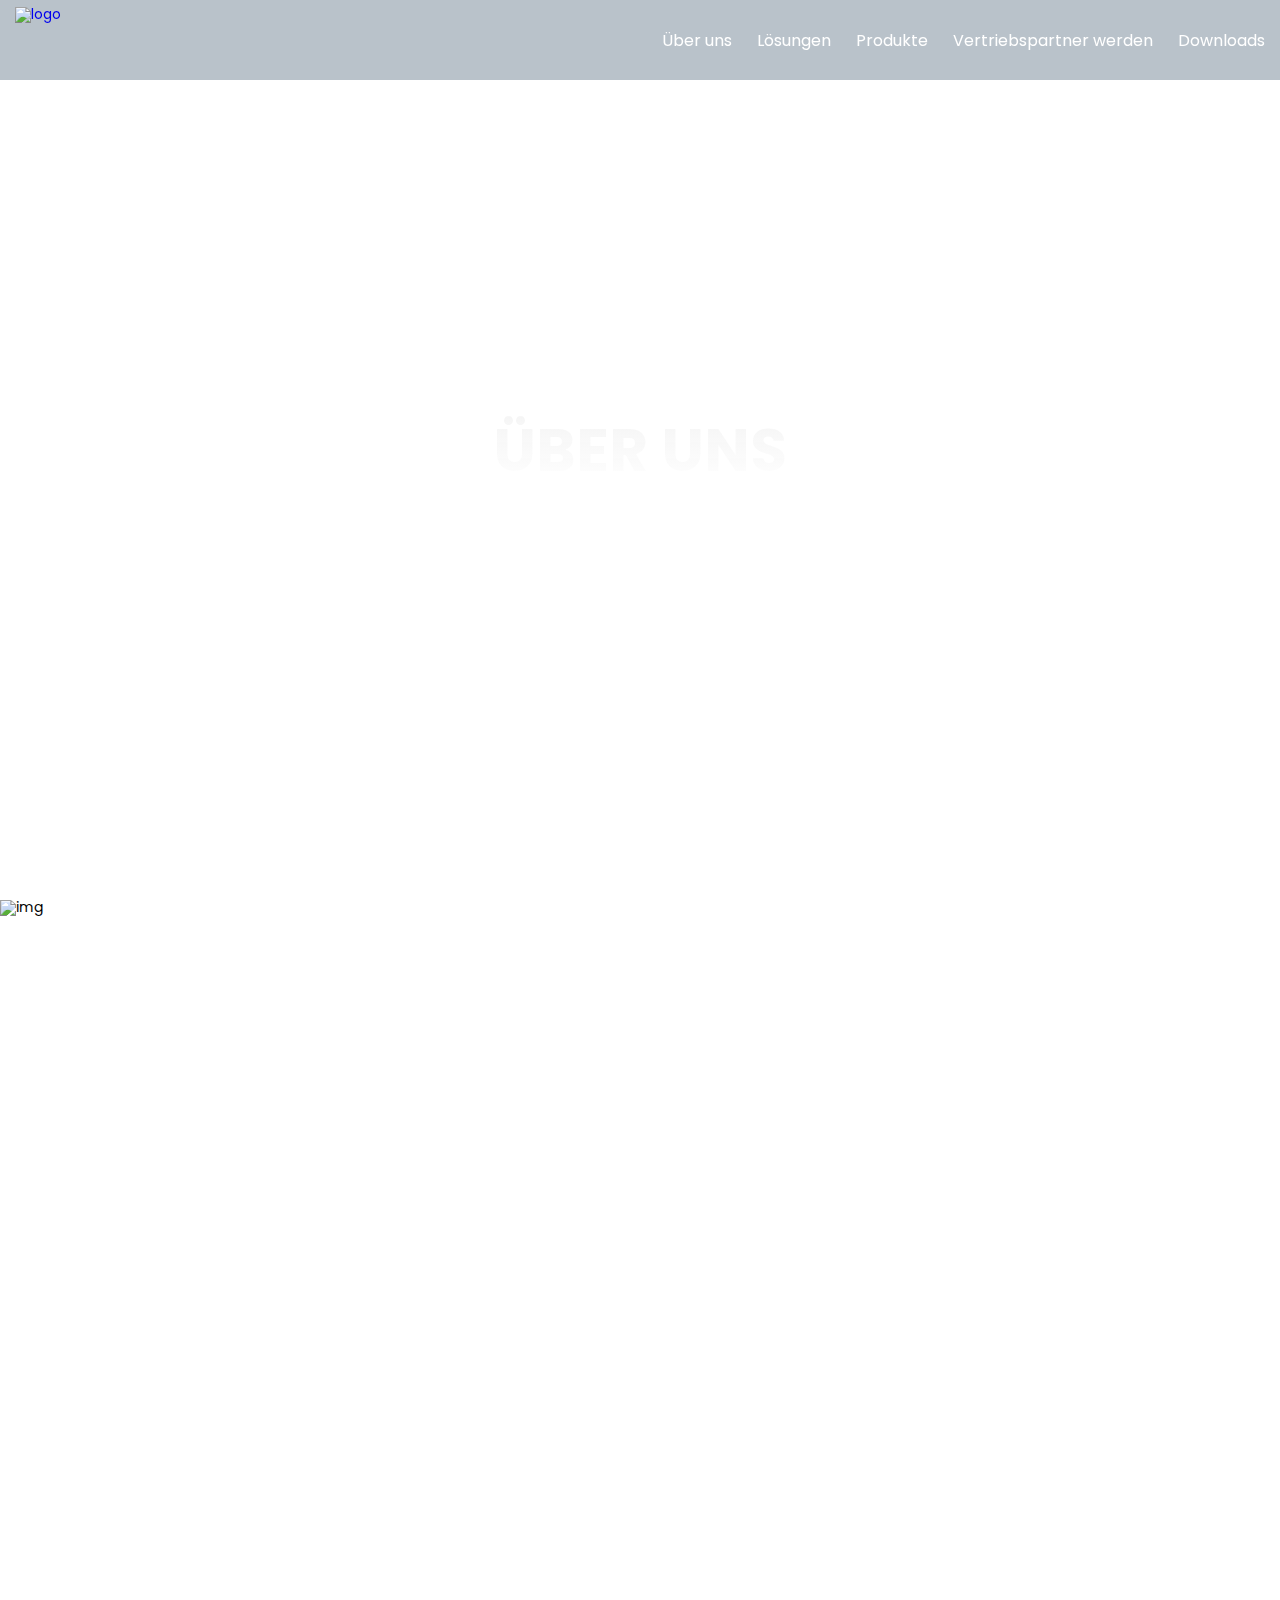
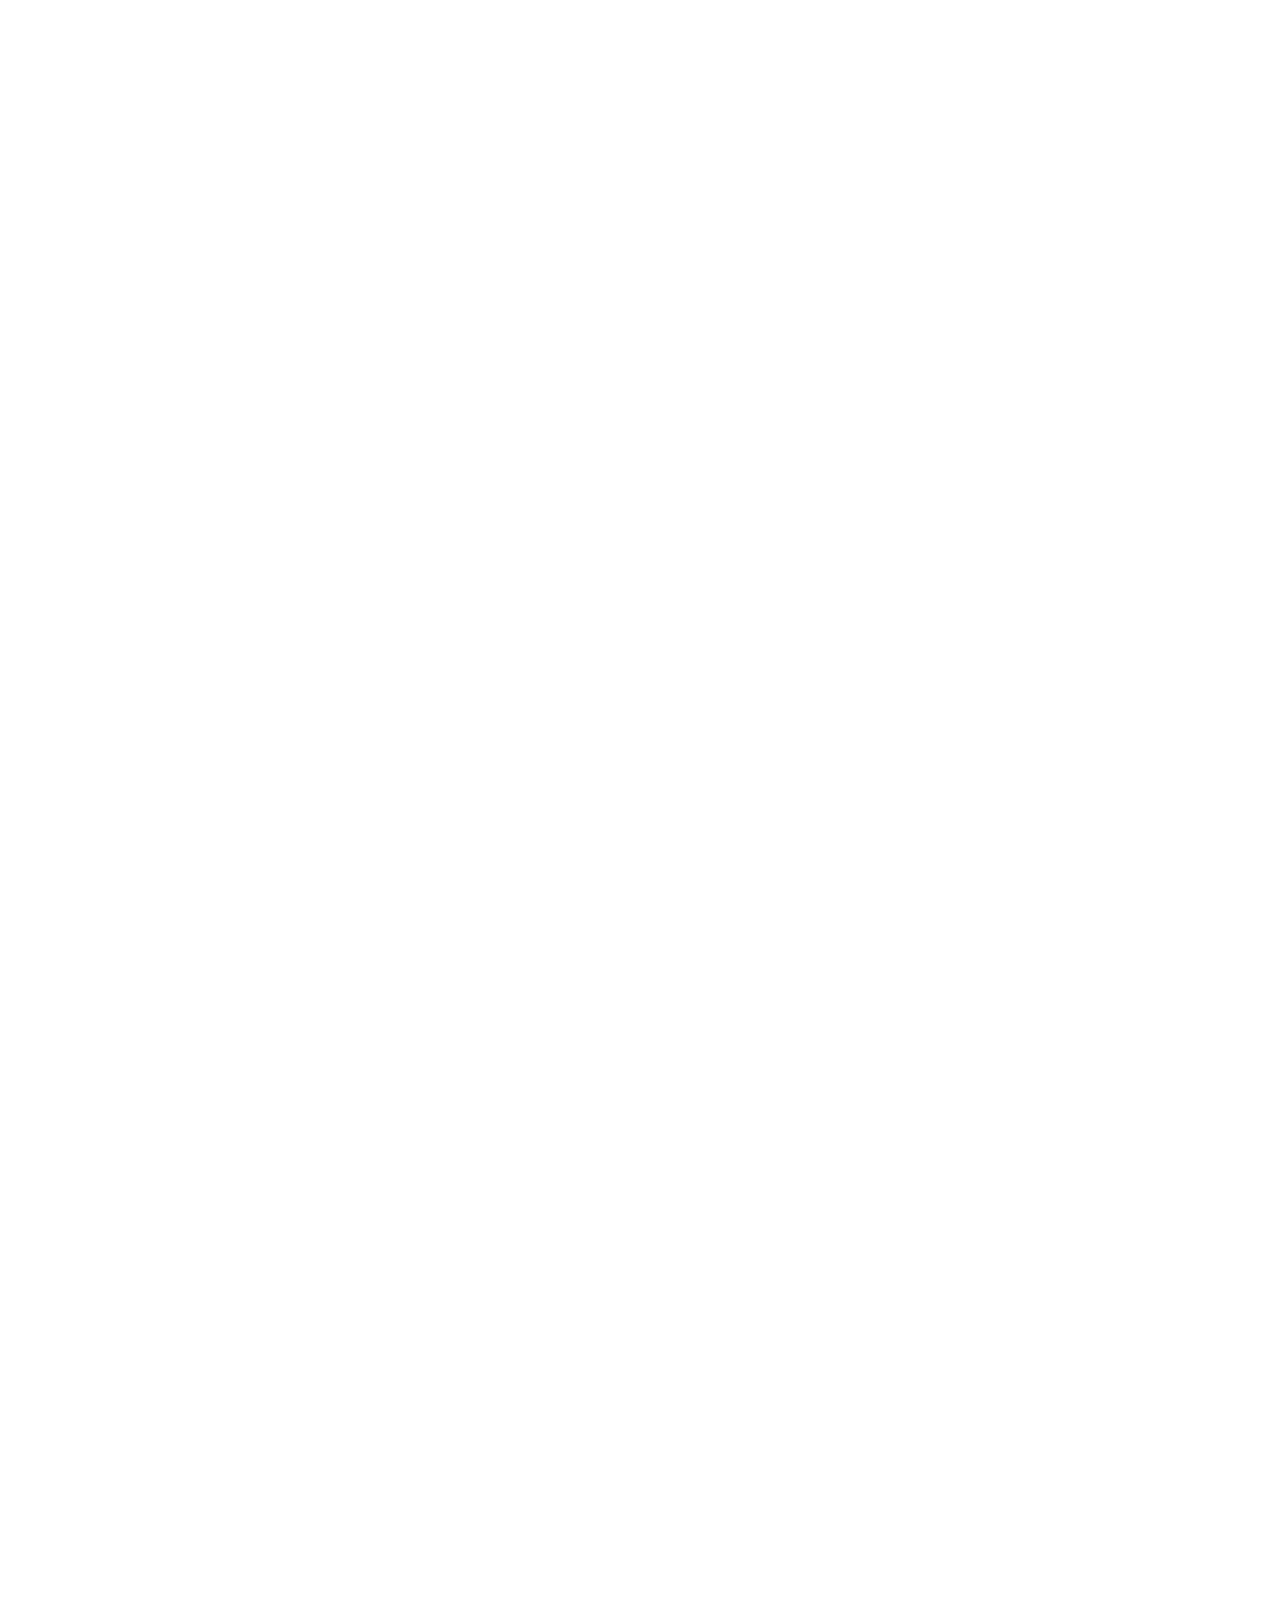
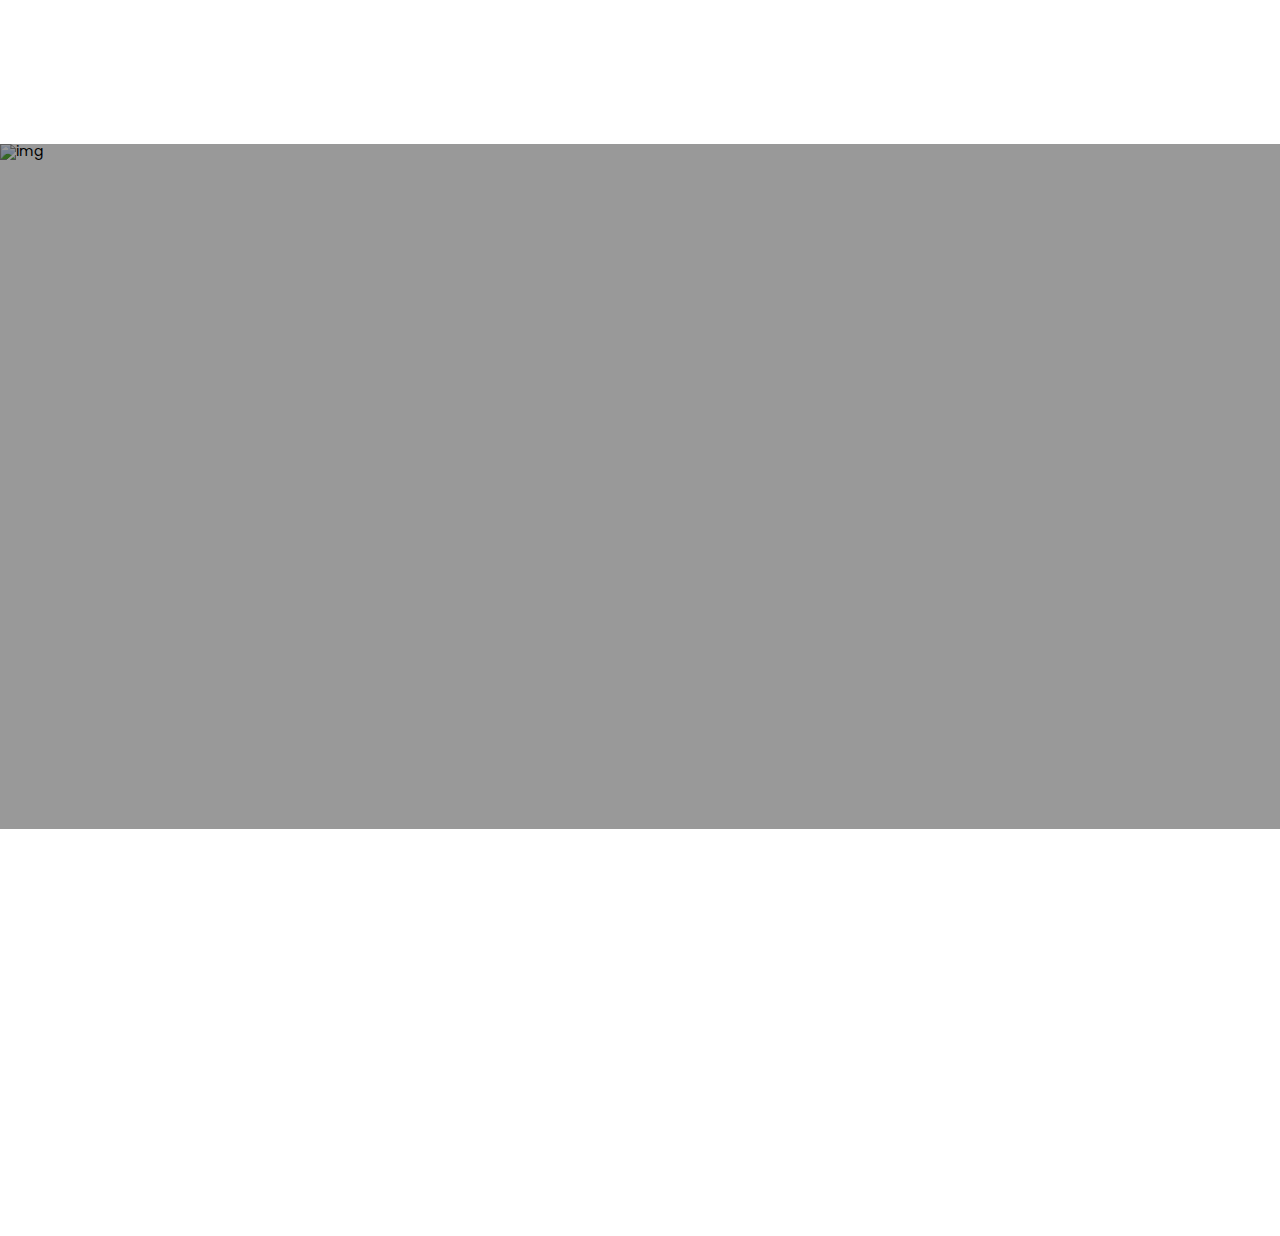
==== about.html @ 40708c18 "Add files via upload" ====
<!DOCTYPE html>
<html lang="en">

<head>
    <meta charset="UTF-8">
    <meta http-equiv="X-UA-Compatible" content="IE=edge">
    <meta name="viewport" content="width=device-width, initial-scale=1.0">
    <title>About</title>
    <link rel="preconnect" href="https://fonts.googleapis.com">
    <link rel="preconnect" href="https://fonts.gstatic.com" crossorigin>
    <link
        href="https://fonts.googleapis.com/css2?family=Poppins:ital,wght@0,100;0,200;0,300;0,400;0,500;0,600;0,700;0,800;0,900;1,100;1,200;1,300;1,400;1,500;1,600;1,700;1,800;1,900&display=swap"
        rel="stylesheet">
    <link rel="stylesheet" href="css/aos.css" />
    <link rel="stylesheet" href="css/fancybox.css" />
    <link rel="stylesheet" href="css/swiper.css" />
    <link rel="stylesheet" href="css/style.min.css" />
</head>

<body>
    <div class="big-wrapper">
        <header class="header">
            <div class="big-container">
                <div class="header__inner">
                    <a class="header__logo logo" href="#">
                        <img src="images/logo.svg" alt="logo">
                    </a>
                    <nav class="header__menu menu">
                        <ul class="menu__list menu-list">
                            <li class="menu-list__item">
                                <a class="menu-list__link" href="#">
                                    Über uns
                                </a>
                            </li>
                            <li class="menu-list__item">
                                <a class="menu-list__link" href="#">
                                    Lösungen
                                </a>
                                <div class="menu-list__navigation navigation navigation--solutions">
                                    <div class="navigation__close">
                                        <svg width="24" height="24" viewBox="0 0 24 24" fill="none"
                                            xmlns="http://www.w3.org/2000/svg">
                                            <path d="M5 19L12 12M12 12L19 5M12 12L5 5M12 12L19 19" stroke="white"
                                                stroke-width="1.5" stroke-linecap="round" stroke-linejoin="round" />
                                        </svg>
                                    </div>
                                    <div class="container">
                                        <div class="navigation__inner">
                                            <div class="navigation__heading navigation-heading">
                                                <div class="navigation-heading__suptext">
                                                    Kategorien
                                                </div>
                                                <div class="navigation-heading__inner">
                                                    <div
                                                        class="navigation-heading__direction navigation-heading__direction--active">
                                                        Lösungen
                                                    </div>
                                                    <div class="navigation-heading__direction">
                                                        Referenzprojekte
                                                    </div>
                                                </div>
                                            </div>
                                            <div class="navigation__wrapper">
                                                <div
                                                    class="navigation__directions navigation-directions navigation-directions--active">
                                                    <div class="navigation-directions__wrapper">
                                                        <div class="navigation-directions__suptext">
                                                            Lösungen
                                                        </div>
                                                        <div class="navigation-directions__inner">
                                                            <a class="navigation-directions__direction navigation-directions__direction--active"
                                                                href="#">
                                                                Gewerbliche und industrielle ESS
                                                            </a>
                                                            <a class="navigation-directions__direction" href="#">
                                                                Stromversorgungs ESS
                                                            </a>
                                                            <a class="navigation-directions__direction" href="#">
                                                                ESS für Wohngebäude
                                                            </a>
                                                        </div>
                                                    </div>
                                                    <div class="navigation-directions__links navigation-links">
                                                        <div
                                                            class="navigation-links__wrapper navigation-links__wrapper--active">
                                                            <a class="navigation-links__link navigation-link" href="#">
                                                                <div class="navigation-link__img">
                                                                    <img src="images/navigation-solutions-img-1.jpg"
                                                                        alt="img">
                                                                </div>
                                                            </a>
                                                        </div>
                                                        <div class="navigation-links__wrapper">
                                                            <a class="navigation-links__link navigation-link" href="#">
                                                                <div class="navigation-link__img">
                                                                    <img src="images/navigation-solutions-img-2.jpg"
                                                                        alt="img">
                                                                </div>
                                                            </a>
                                                        </div>
                                                        <div class="navigation-links__wrapper">
                                                            <a class="navigation-links__link navigation-link" href="#">
                                                                <div class="navigation-link__img">
                                                                    <img src="images/navigation-solutions-img-3.jpg"
                                                                        alt="img">
                                                                </div>
                                                            </a>
                                                        </div>
                                                    </div>
                                                </div>
                                                <div class="navigation__directions navigation-directions">
                                                    <div class="navigation-directions__wrapper">
                                                        <div class="navigation-directions__suptext">
                                                            Lösungen
                                                        </div>
                                                        <div class="navigation-directions__inner">
                                                            <a class="navigation-directions__direction navigation-directions__direction--active"
                                                                href="#">
                                                                Gewerbliche und industrielle ESS
                                                            </a>
                                                            <a class="navigation-directions__direction" href="#">
                                                                Stromversorgungs ESS
                                                            </a>
                                                            <a class="navigation-directions__direction" href="#">
                                                                ESS für Wohngebäude
                                                            </a>
                                                        </div>
                                                    </div>
                                                    <div class="navigation-directions__links navigation-links">
                                                        <div
                                                            class="navigation-links__wrapper navigation-links__wrapper--active">
                                                            <a class="navigation-links__link navigation-link" href="#">
                                                                <div class="navigation-link__img">
                                                                    <img src="images/navigation-solutions-img-4.jpg"
                                                                        alt="img">
                                                                </div>
                                                            </a>
                                                        </div>
                                                        <div class="navigation-links__wrapper">
                                                            <a class="navigation-links__link navigation-link" href="#">
                                                                <div class="navigation-link__img">
                                                                    <img src="images/navigation-solutions-img-5.jpg"
                                                                        alt="img">
                                                                </div>
                                                            </a>
                                                        </div>
                                                        <div class="navigation-links__wrapper">
                                                            <a class="navigation-links__link navigation-link" href="#">
                                                                <div class="navigation-link__img">
                                                                    <img src="images/navigation-solutions-img-6.jpg"
                                                                        alt="img">
                                                                </div>
                                                            </a>
                                                        </div>
                                                    </div>
                                                </div>
                                            </div>
                                        </div>
                                    </div>
                                </div>
                            </li>
                            <li class="menu-list__item">
                                <a class="menu-list__link" href="#">
                                    Produkte
                                </a>
                                <div class="menu-list__navigation navigation navigation--products">
                                    <div class="navigation__close">
                                        <svg width="24" height="24" viewBox="0 0 24 24" fill="none"
                                            xmlns="http://www.w3.org/2000/svg">
                                            <path d="M5 19L12 12M12 12L19 5M12 12L5 5M12 12L19 19" stroke="white"
                                                stroke-width="1.5" stroke-linecap="round" stroke-linejoin="round" />
                                        </svg>
                                    </div>
                                    <div class="container">
                                        <div class="navigation__inner">
                                            <div class="navigation__heading navigation-heading">
                                                <div class="navigation-heading__suptext">
                                                    Kategorien
                                                </div>
                                                <div class="navigation-heading__inner">
                                                    <div
                                                        class="navigation-heading__direction navigation-heading__direction--active">
                                                        C&I
                                                    </div>
                                                    <div class="navigation-heading__direction">
                                                        Wohngebiet
                                                    </div>
                                                </div>
                                            </div>
                                            <div class="navigation__wrapper">
                                                <div
                                                    class="navigation__directions navigation-directions navigation-directions--active">
                                                    <div class="navigation-directions__wrapper">
                                                        <div class="navigation-directions__suptext">
                                                            Serie
                                                        </div>
                                                        <div class="navigation-directions__inner">
                                                            <a class="navigation-directions__direction navigation-directions__direction--active"
                                                                href="#">
                                                                All-in-One
                                                            </a>
                                                            <a class="navigation-directions__direction" href="#">
                                                                Leistungsumwandlungssystem
                                                            </a>
                                                        </div>
                                                    </div>
                                                    <div class="navigation-directions__links navigation-links">
                                                        <div
                                                            class="navigation-links__wrapper navigation-links__wrapper--active">
                                                            <a class="navigation-links__link navigation-link" href="#">
                                                                <div class="navigation-link__img">
                                                                    <img src="images/navigation-products-img-1.png"
                                                                        alt="img">
                                                                </div>
                                                                <div class="navigation-link__text">
                                                                    TIANWU-AIO-L
                                                                </div>
                                                            </a>
                                                        </div>
                                                        <div class="navigation-links__wrapper">
                                                            <a class="navigation-links__link navigation-link" href="#">
                                                                <div class="navigation-link__img">
                                                                    <img src="images/navigation-products-img-2.png"
                                                                        alt="img">
                                                                </div>
                                                                <div class="navigation-link__text">
                                                                    TIANYUAN 60K
                                                                </div>
                                                            </a>
                                                        </div>
                                                    </div>
                                                </div>
                                                <div class="navigation__directions navigation-directions">
                                                    <div class="navigation-directions__wrapper">
                                                        <div class="navigation-directions__suptext">
                                                            Serie
                                                        </div>
                                                        <div class="navigation-directions__inner">
                                                            <a class="navigation-directions__direction navigation-directions__direction--active"
                                                                href="#">
                                                                Hybrid-All-in-One
                                                            </a>
                                                            <a class="navigation-directions__direction" href="#">
                                                                Hybrid-Wechselrichter
                                                            </a>
                                                            <a class="navigation-directions__direction" href="#">
                                                                Batterie
                                                            </a>
                                                            <a class="navigation-directions__direction" href="#">
                                                                AC-Ladegerät
                                                            </a>
                                                        </div>
                                                    </div>
                                                    <div class="navigation-directions__links navigation-links">
                                                        <div
                                                            class="navigation-links__wrapper navigation-links__wrapper--active">
                                                            <a class="navigation-links__link navigation-link" href="#">
                                                                <div class="navigation-link__img">
                                                                    <img src="images/navigation-products-img-3.png"
                                                                        alt="img">
                                                                </div>
                                                                <div class="navigation-link__text">
                                                                    AGAVE-TH
                                                                </div>
                                                            </a>
                                                            <a class="navigation-links__link navigation-link" href="#">
                                                                <div class="navigation-link__img">
                                                                    <img src="images/navigation-products-img-4.png"
                                                                        alt="img">
                                                                </div>
                                                                <div class="navigation-link__text">
                                                                    AGAVE-SH
                                                                </div>
                                                            </a>
                                                        </div>
                                                        <div class="navigation-links__wrapper">
                                                            <a class="navigation-links__link navigation-link" href="#">
                                                                <div class="navigation-link__img">
                                                                    <img src="images/navigation-products-img-5.png"
                                                                        alt="img">
                                                                </div>
                                                                <div class="navigation-link__text">
                                                                    COPIA-TH
                                                                </div>
                                                            </a>
                                                        </div>
                                                        <div class="navigation-links__wrapper">
                                                            <a class="navigation-links__link navigation-link" href="#">
                                                                <div class="navigation-link__img">
                                                                    <img src="images/navigation-products-img-6.png"
                                                                        alt="img">
                                                                </div>
                                                                <div class="navigation-link__text">
                                                                    MYRTILLO
                                                                </div>
                                                            </a>
                                                        </div>
                                                        <div class="navigation-links__wrapper">
                                                            <a class="navigation-links__link navigation-link" href="#">
                                                                <div class="navigation-link__img">
                                                                    <img src="images/navigation-products-img-7.png"
                                                                        alt="img">
                                                                </div>
                                                                <div class="navigation-link__text">
                                                                    ALOE
                                                                </div>
                                                            </a>
                                                        </div>
                                                    </div>
                                                </div>
                                            </div>
                                        </div>
                                    </div>
                                </div>
                            </li>
                            <li class="menu-list__item">
                                <a class="menu-list__link" href="#">
                                    Vertriebspartner werden
                                </a>
                            </li>
                            <li class="menu-list__item">
                                <a class="menu-list__link" href="#">
                                    Downloads
                                </a>
                            </li>
                        </ul>
                    </nav>
                </div>
            </div>
        </header>

        <div class="wrapper">
            <main class="main">
                <section class="main__banner banner banner--about">
                    <video class="banner__video banner-video" src="videos/banner-video-about.mp4" autoplay loop
                        muted></video>
                    <h1 class="banner__title">
                        <span data-aos="zoom-in">
                            ÜBER UNS
                        </span>
                    </h1>
                </section>
                <section class="main__history history">
                    <img class="history__img" src="images/history-img.jpg" alt="img">
                    <div class="history__inner">
                        <h2 class="history__title" data-aos="fade-up">
                            ÜBER UNS
                        </h2>
                        <div class="history__line line">
                            <div class="line__lining" data-aos="fade-up"></div>
                            <div class="big-container">
                                <div class="line__inner">
                                    <div class="line__item line-item line-item--active" data-aos="zoom-in">
                                        <div class="line-item__circle">
                                            <span>

                                            </span>
                                        </div>
                                        <h5 class="line-item__title">
                                            ÜBER UNS
                                        </h5>
                                    </div>
                                    <div class="line__item line-item" data-aos="zoom-in">
                                        <div class="line-item__circle">
                                            <span>

                                            </span>
                                        </div>
                                        <h5 class="line-item__title">
                                            VISION
                                        </h5>
                                    </div>
                                    <div class="line__item line-item" data-aos="zoom-in">
                                        <div class="line-item__circle">
                                            <span>

                                            </span>
                                        </div>
                                        <h5 class="line-item__title">
                                            MISSION
                                        </h5>
                                    </div>
                                    <div class="line__item line-item" data-aos="zoom-in">
                                        <div class="line-item__circle">
                                            <span>

                                            </span>
                                        </div>
                                        <h5 class="line-item__title">
                                            WERT
                                        </h5>
                                    </div>
                                </div>
                            </div>
                        </div>
                        <div class="history__content history-content" data-aos="fade-right">
                            <div class="big-container">
                                <div class="history-content__inner">
                                    <div class="history-content__wrapper history-content__wrapper--active">
                                        <h5 class="history-content__title">
                                            WEIHENG / eCactus
                                        </h5>
                                        <blockquote class="history-content__blockquote history-blockquote">
                                            <svg width="46" height="36" viewBox="0 0 46 36" fill="none"
                                                xmlns="http://www.w3.org/2000/svg">
                                                <path
                                                    d="M41.748 0L45.4834 3.2959C43.0908 5.39551 41.1377 7.42188 39.624 9.375C38.1592 11.2793 37.2314 12.7197 36.8408 13.6963C36.4502 14.6729 36.084 15.8447 35.7422 17.2119L36.0352 17.6514C39.3066 17.6514 41.6992 18.3594 43.2129 19.7754C44.7266 21.1914 45.4834 23.3887 45.4834 26.3672C45.4834 28.6621 44.6533 30.7373 42.9932 32.5928C41.3818 34.4482 39.3555 35.376 36.9141 35.376C34.1309 35.376 31.8115 34.5947 29.9561 33.0322C28.1006 31.4697 27.1729 28.9551 27.1729 25.4883C27.1729 20.8984 28.5889 16.1621 31.4209 11.2793C34.3018 6.34766 37.7441 2.58789 41.748 0ZM14.5752 0L18.3105 3.2959C15.918 5.39551 13.9893 7.39746 12.5244 9.30176C11.0596 11.2061 10.1074 12.6709 9.66797 13.6963C9.27734 14.7217 8.91113 15.8936 8.56934 17.2119L8.8623 17.6514C12.1338 17.6514 14.5264 18.3594 16.04 19.7754C17.5537 21.1914 18.3105 23.3887 18.3105 26.3672C18.3105 28.6621 17.4805 30.7373 15.8203 32.5928C14.209 34.4482 12.1826 35.376 9.74121 35.376C6.95801 35.376 4.63867 34.5947 2.7832 33.0322C0.927734 31.4697 0 28.9551 0 25.4883C0 20.8984 1.41602 16.1621 4.24805 11.2793C7.12891 6.34766 10.5713 2.58789 14.5752 0Z"
                                                    fill="white" />
                                            </svg>
                                            <p class="history-blockquote__text">
                                                EH Distribution ist einer der weltweit führenden und am schnellsten
                                                wachsenden Anbieter von Batteriespeicherlösungen. Wir entwickeln,
                                                produzieren, implementieren und warten Energiespeichersysteme für
                                                Versorgungsunternehmen und Stromerzeuger mit sauberer Energie,
                                                einschließlich Solar- und Wasserstoffanlagen, für industrielle und
                                                gewerbliche
                                                Nutzer, für Privathaushalte und dezentrale Stromspeicher.
                                            </p>
                                        </blockquote>
                                    </div>
                                    <div class="history-content__wrapper">
                                        <img class="history-content__img" src="images/history-img.jpg" alt="img">
                                        <blockquote class="history-content__blockquote history-blockquote">
                                            <svg width="46" height="36" viewBox="0 0 46 36" fill="none"
                                                xmlns="http://www.w3.org/2000/svg">
                                                <path
                                                    d="M41.748 0L45.4834 3.2959C43.0908 5.39551 41.1377 7.42188 39.624 9.375C38.1592 11.2793 37.2314 12.7197 36.8408 13.6963C36.4502 14.6729 36.084 15.8447 35.7422 17.2119L36.0352 17.6514C39.3066 17.6514 41.6992 18.3594 43.2129 19.7754C44.7266 21.1914 45.4834 23.3887 45.4834 26.3672C45.4834 28.6621 44.6533 30.7373 42.9932 32.5928C41.3818 34.4482 39.3555 35.376 36.9141 35.376C34.1309 35.376 31.8115 34.5947 29.9561 33.0322C28.1006 31.4697 27.1729 28.9551 27.1729 25.4883C27.1729 20.8984 28.5889 16.1621 31.4209 11.2793C34.3018 6.34766 37.7441 2.58789 41.748 0ZM14.5752 0L18.3105 3.2959C15.918 5.39551 13.9893 7.39746 12.5244 9.30176C11.0596 11.2061 10.1074 12.6709 9.66797 13.6963C9.27734 14.7217 8.91113 15.8936 8.56934 17.2119L8.8623 17.6514C12.1338 17.6514 14.5264 18.3594 16.04 19.7754C17.5537 21.1914 18.3105 23.3887 18.3105 26.3672C18.3105 28.6621 17.4805 30.7373 15.8203 32.5928C14.209 34.4482 12.1826 35.376 9.74121 35.376C6.95801 35.376 4.63867 34.5947 2.7832 33.0322C0.927734 31.4697 0 28.9551 0 25.4883C0 20.8984 1.41602 16.1621 4.24805 11.2793C7.12891 6.34766 10.5713 2.58789 14.5752 0Z"
                                                    fill="white" />
                                            </svg>
                                            <p class="history-blockquote__text">
                                                Ein weltweit führender digitaler Energieversorger zu sein.
                                            </p>
                                        </blockquote>
                                    </div>
                                    <div class="history-content__wrapper">
                                        <img class="history-content__img" src="images/history-img.jpg" alt="img">
                                        <blockquote class="history-content__blockquote history-blockquote">
                                            <svg width="46" height="36" viewBox="0 0 46 36" fill="none"
                                                xmlns="http://www.w3.org/2000/svg">
                                                <path
                                                    d="M41.748 0L45.4834 3.2959C43.0908 5.39551 41.1377 7.42188 39.624 9.375C38.1592 11.2793 37.2314 12.7197 36.8408 13.6963C36.4502 14.6729 36.084 15.8447 35.7422 17.2119L36.0352 17.6514C39.3066 17.6514 41.6992 18.3594 43.2129 19.7754C44.7266 21.1914 45.4834 23.3887 45.4834 26.3672C45.4834 28.6621 44.6533 30.7373 42.9932 32.5928C41.3818 34.4482 39.3555 35.376 36.9141 35.376C34.1309 35.376 31.8115 34.5947 29.9561 33.0322C28.1006 31.4697 27.1729 28.9551 27.1729 25.4883C27.1729 20.8984 28.5889 16.1621 31.4209 11.2793C34.3018 6.34766 37.7441 2.58789 41.748 0ZM14.5752 0L18.3105 3.2959C15.918 5.39551 13.9893 7.39746 12.5244 9.30176C11.0596 11.2061 10.1074 12.6709 9.66797 13.6963C9.27734 14.7217 8.91113 15.8936 8.56934 17.2119L8.8623 17.6514C12.1338 17.6514 14.5264 18.3594 16.04 19.7754C17.5537 21.1914 18.3105 23.3887 18.3105 26.3672C18.3105 28.6621 17.4805 30.7373 15.8203 32.5928C14.209 34.4482 12.1826 35.376 9.74121 35.376C6.95801 35.376 4.63867 34.5947 2.7832 33.0322C0.927734 31.4697 0 28.9551 0 25.4883C0 20.8984 1.41602 16.1621 4.24805 11.2793C7.12891 6.34766 10.5713 2.58789 14.5752 0Z"
                                                    fill="white" />
                                            </svg>
                                            <p class="history-blockquote__text">
                                                Einem grünen Leben der Menschheit zu dienen.
                                            </p>
                                        </blockquote>
                                    </div>
                                    <div class="history-content__wrapper">
                                        <img class="history-content__img" src="images/history-img.jpg" alt="img">
                                        <blockquote class="history-content__blockquote history-blockquote">
                                            <svg width="46" height="36" viewBox="0 0 46 36" fill="none"
                                                xmlns="http://www.w3.org/2000/svg">
                                                <path
                                                    d="M41.748 0L45.4834 3.2959C43.0908 5.39551 41.1377 7.42188 39.624 9.375C38.1592 11.2793 37.2314 12.7197 36.8408 13.6963C36.4502 14.6729 36.084 15.8447 35.7422 17.2119L36.0352 17.6514C39.3066 17.6514 41.6992 18.3594 43.2129 19.7754C44.7266 21.1914 45.4834 23.3887 45.4834 26.3672C45.4834 28.6621 44.6533 30.7373 42.9932 32.5928C41.3818 34.4482 39.3555 35.376 36.9141 35.376C34.1309 35.376 31.8115 34.5947 29.9561 33.0322C28.1006 31.4697 27.1729 28.9551 27.1729 25.4883C27.1729 20.8984 28.5889 16.1621 31.4209 11.2793C34.3018 6.34766 37.7441 2.58789 41.748 0ZM14.5752 0L18.3105 3.2959C15.918 5.39551 13.9893 7.39746 12.5244 9.30176C11.0596 11.2061 10.1074 12.6709 9.66797 13.6963C9.27734 14.7217 8.91113 15.8936 8.56934 17.2119L8.8623 17.6514C12.1338 17.6514 14.5264 18.3594 16.04 19.7754C17.5537 21.1914 18.3105 23.3887 18.3105 26.3672C18.3105 28.6621 17.4805 30.7373 15.8203 32.5928C14.209 34.4482 12.1826 35.376 9.74121 35.376C6.95801 35.376 4.63867 34.5947 2.7832 33.0322C0.927734 31.4697 0 28.9551 0 25.4883C0 20.8984 1.41602 16.1621 4.24805 11.2793C7.12891 6.34766 10.5713 2.58789 14.5752 0Z"
                                                    fill="white" />
                                            </svg>
                                            <p class="history-blockquote__text">
                                                Ultimative Innovation, ultimative Zusammenarbeit, ultimativer Service.
                                            </p>
                                        </blockquote>
                                    </div>
                                </div>
                            </div>
                        </div>
                    </div>
                </section>
                <section class="main__partners partners partners--accionery">
                    <div class="container">
                        <h2 class="partners__title" data-aos="fade-up">
                            AKTIONÄRE
                        </h2>
                        <div class="partners__inner">
                            <div class="partners__item partners-item" data-aos="zoom-in">
                                <div class="partners-item__img partners-img">
                                    <img src="images/partners-img-1.png" alt="img">
                                </div>
                            </div>
                            <div class="partners__item partners-item" data-aos="zoom-in">
                                <div class="partners-item__img partners-img">
                                    <img src="images/partners-img-2.png" alt="img">
                                </div>
                            </div>
                            <div class="partners__item partners-item" data-aos="zoom-in">
                                <div class="partners-item__img partners-img">
                                    <img src="images/partners-img-3.png" alt="img">
                                </div>
                            </div>
                            <div class="partners__item partners-item" data-aos="zoom-in">
                                <div class="partners-item__img partners-img">
                                    <img src="images/partners-img-4.png" alt="img">
                                </div>
                            </div>
                            <div class="partners__item partners-item" data-aos="zoom-in">
                                <div class="partners-item__img partners-img">
                                    <img src="images/partners-img-5.png" alt="img">
                                </div>
                            </div>
                            <div class="partners__item partners-item" data-aos="zoom-in">
                                <div class="partners-item__img partners-img">
                                    <img src="images/partners-img-6.png" alt="img">
                                </div>
                            </div>
                            <div class="partners__item partners-item" data-aos="zoom-in">
                                <div class="partners-item__img partners-img">
                                    <img src="images/partners-img-7.png" alt="img">
                                </div>
                            </div>
                            <div class="partners__item partners-item" data-aos="zoom-in">
                                <div class="partners-item__img partners-img">
                                    <img src="images/partners-img-8.png" alt="img">
                                </div>
                            </div>
                        </div>
                    </div>
                </section>
                <section class="main__partners partners">
                    <div class="container">
                        <h2 class="partners__title" data-aos="fade-up">
                            PARTNER
                        </h2>
                        <div class="partners__inner">
                            <div class="partners__item partners-item" data-aos="zoom-in">
                                <div class="partners-item__img partners-img">
                                    <img src="images/partners-img-9.png" alt="img">
                                </div>
                            </div>
                            <div class="partners__item partners-item" data-aos="zoom-in">
                                <div class="partners-item__img partners-img">
                                    <img src="images/partners-img-10.png" alt="img">
                                </div>
                            </div>
                            <div class="partners__item partners-item" data-aos="zoom-in">
                                <div class="partners-item__img partners-img">
                                    <img src="images/partners-img-11.png" alt="img">
                                </div>
                            </div>
                            <div class="partners__item partners-item" data-aos="zoom-in">
                                <div class="partners-item__img partners-img">
                                    <img src="images/partners-img-12.png" alt="img">
                                </div>
                            </div>
                            <div class="partners__item partners-item" data-aos="zoom-in">
                                <div class="partners-item__img partners-img">
                                    <img src="images/partners-img-13.png" alt="img">
                                </div>
                            </div>
                            <div class="partners__item partners-item" data-aos="zoom-in">
                                <div class="partners-item__img partners-img">
                                    <img src="images/partners-img-14.png" alt="img">
                                </div>
                            </div>
                            <div class="partners__item partners-item" data-aos="zoom-in">
                                <div class="partners-item__img partners-img">
                                    <img src="images/partners-img-15.png" alt="img">
                                </div>
                            </div>
                            <div class="partners__item partners-item" data-aos="zoom-in">
                                <div class="partners-item__img partners-img">
                                    <img src="images/partners-img-16.png" alt="img">
                                </div>
                            </div>
                            <div class="partners__item partners-item" data-aos="zoom-in">
                                <div class="partners-item__img partners-img">
                                    <img src="images/partners-img-17.png" alt="img">
                                </div>
                            </div>
                            <div class="partners__item partners-item" data-aos="zoom-in">
                                <div class="partners-item__img partners-img">
                                    <img src="images/partners-img-18.png" alt="img">
                                </div>
                            </div>
                            <div class="partners__item partners-item" data-aos="zoom-in">
                                <div class="partners-item__img partners-img">
                                    <img src="images/partners-img-19.png" alt="img">
                                </div>
                            </div>
                            <div class="partners__item partners-item" data-aos="zoom-in">
                                <div class="partners-item__img partners-img">
                                    <img src="images/partners-img-20.png" alt="img">
                                </div>
                            </div>
                        </div>
                    </div>
                </section>
                <section class="main__contact contact">
                    <div class="contact__img">
                        <img src="images/contact-img.jpg" alt="img">
                    </div>
                    <div class="container">
                        <div class="contact__inner" data-aos="fade-up">
                            <div class="contact__body contact-body">
                                <h2 class="contact-body__title">
                                    <span>
                                        Kontaktieren Sie
                                    </span>
                                    uns
                                </h2>
                                <div class="contact-body__contacts contacts">
                                    <ul class="contacts__list contacts-list">
                                        <li class="contacts-list__item">
                                            <a class="contacts-list__link" href="mailto:info@ehdistribution.de">
                                                <svg width="24" height="25" viewBox="0 0 24 25" fill="none"
                                                    xmlns="http://www.w3.org/2000/svg">
                                                    <path
                                                        d="M16.7999 5H7.1999C4.3199 5 2.3999 6.44 2.3999 9.8V16.52C2.3999 19.88 4.3199 21.32 7.1999 21.32H16.7999C19.6799 21.32 21.5999 19.88 21.5999 16.52V9.8C21.5999 6.44 19.6799 5 16.7999 5ZM17.2511 10.8464L14.2463 13.2464C13.6127 13.7552 12.8063 14.0048 11.9999 14.0048C11.1935 14.0048 10.3775 13.7552 9.7535 13.2464L6.7487 10.8464C6.4415 10.5968 6.3935 10.136 6.6335 9.8288C6.8831 9.5216 7.3343 9.464 7.6415 9.7136L10.6463 12.1136C11.3759 12.6992 12.6143 12.6992 13.3439 12.1136L16.3487 9.7136C16.6559 9.464 17.1167 9.512 17.3567 9.8288C17.6063 10.136 17.5583 10.5968 17.2511 10.8464Z"
                                                        fill="#2EA844" />
                                                </svg>
                                                <span>
                                                    info@ehdistribution.de
                                                </span>
                                            </a>
                                        </li>
                                        <li class="contacts-list__item">
                                            <a class="contacts-list__link" href="tel:062359159951">
                                                <svg width="24" height="25" viewBox="0 0 24 25" fill="none"
                                                    xmlns="http://www.w3.org/2000/svg">
                                                    <path
                                                        d="M11.0879 15.7816L9.3119 17.5576C8.9375 17.932 8.3423 17.932 7.9583 17.5672C7.8527 17.4616 7.7471 17.3656 7.6415 17.26C6.6527 16.2616 5.7599 15.2152 4.9631 14.1208C4.1759 13.0264 3.5423 11.932 3.0815 10.8472C2.6303 9.75281 2.3999 8.70641 2.3999 7.70801C2.3999 7.05521 2.5151 6.43121 2.7455 5.85521C2.9759 5.26961 3.3407 4.73201 3.8495 4.25201C4.4639 3.64721 5.1359 3.34961 5.8463 3.34961C6.1151 3.34961 6.3839 3.40721 6.6239 3.52241C6.8735 3.63761 7.0943 3.81041 7.2671 4.06001L9.4943 7.19921C9.6671 7.43921 9.7919 7.66001 9.8783 7.87121C9.9647 8.07281 10.0127 8.27441 10.0127 8.45681C10.0127 8.68721 9.9455 8.91761 9.8111 9.13841C9.6863 9.35921 9.5039 9.58961 9.2735 9.82001L8.5439 10.5784C8.4383 10.684 8.3903 10.8088 8.3903 10.9624C8.3903 11.0392 8.3999 11.1064 8.4191 11.1832C8.4479 11.26 8.4767 11.3176 8.4959 11.3752C8.6687 11.692 8.9663 12.1048 9.3887 12.604C9.8207 13.1032 10.2815 13.612 10.7807 14.1208C10.8767 14.2168 10.9823 14.3128 11.0783 14.4088C11.4623 14.7832 11.4719 15.3976 11.0879 15.7816Z"
                                                        fill="#2EA844" />
                                                    <path
                                                        d="M21.571 19.0266C21.571 19.2954 21.523 19.5738 21.427 19.8426C21.3982 19.9194 21.3694 19.9962 21.331 20.073C21.1678 20.4186 20.9566 20.745 20.6782 21.0522C20.2078 21.5706 19.6894 21.945 19.1038 22.185C19.0942 22.185 19.0846 22.1946 19.075 22.1946C18.5086 22.425 17.8942 22.5498 17.2318 22.5498C16.2526 22.5498 15.2062 22.3194 14.1022 21.849C12.9982 21.3786 11.8942 20.745 10.7998 19.9482C10.4254 19.6698 10.051 19.3914 9.6958 19.0938L12.835 15.9546C13.1038 16.1562 13.3438 16.3098 13.5454 16.4154C13.5934 16.4346 13.651 16.4634 13.7182 16.4922C13.795 16.521 13.8718 16.5306 13.9582 16.5306C14.1214 16.5306 14.2462 16.473 14.3518 16.3674L15.0814 15.6474C15.3214 15.4074 15.5518 15.225 15.7726 15.1098C15.9934 14.9754 16.2142 14.9082 16.4542 14.9082C16.6366 14.9082 16.8286 14.9466 17.0398 15.033C17.251 15.1194 17.4718 15.2442 17.7118 15.4074L20.8894 17.6634C21.139 17.8362 21.3118 18.0378 21.4174 18.2778C21.5134 18.5178 21.571 18.7578 21.571 19.0266Z"
                                                        fill="#2EA844" />
                                                </svg>
                                                <span>
                                                    06235 915 99 51
                                                </span>
                                            </a>
                                        </li>
                                        <li class="contacts-list__item">
                                            <a class="contacts-list__link" href="#">
                                                <svg width="24" height="25" viewBox="0 0 24 25" fill="none"
                                                    xmlns="http://www.w3.org/2000/svg">
                                                    <path
                                                        d="M21.4039 8.38136C20.2584 3.34136 15.8621 1.07227 12.0002 1.07227C12.0002 1.07227 12.0002 1.07227 11.9893 1.07227C8.13842 1.07227 3.73115 3.33045 2.58569 8.37045C1.30933 13.9995 4.75661 18.7668 7.87661 21.7668C9.03297 22.8795 10.5166 23.4359 12.0002 23.4359C13.4839 23.4359 14.9675 22.8795 16.113 21.7668C19.233 18.7668 22.6802 14.0104 21.4039 8.38136ZM12.0002 13.8468C10.1021 13.8468 8.56388 12.3086 8.56388 10.4104C8.56388 8.51227 10.1021 6.97408 12.0002 6.97408C13.8984 6.97408 15.4366 8.51227 15.4366 10.4104C15.4366 12.3086 13.8984 13.8468 12.0002 13.8468Z"
                                                        fill="#2EA844" />
                                                </svg>
                                                <span>
                                                    Mühlweg 3 A | 67105 Schifferstadt
                                                </span>
                                            </a>
                                        </li>
                                    </ul>
                                </div>
                            </div>
                            <form class="contact__form contact-form" action="#" method="post">
                                <div class="contact-form__inner">
                                    <div class="contact-form__wrapper">
                                        <input class="contact-form__input" type="text" placeholder="Ihr Name">
                                        <!--  -->
                                    </div>
                                    <div class="contact-form__wrapper">
                                        <input class="contact-form__input" type="email" placeholder="E-Mail Adresse">
                                        <input class="contact-form__input" type="tel" placeholder="Ihre Telefonnummer">
                                    </div>
                                    <input class="contact-form__input" type="text" placeholder="Ihr Unternehmen">
                                    <textarea class="contact-form__textarea"
                                        placeholder="Nachricht eingeben"></textarea>
                                </div>
                                <button class="contact-form__btn" type="submit">
                                    EINREICHEN
                                </button>
                            </form>
                        </div>
                    </div>
                </section>
            </main>
            <footer class="footer" data-aos="fade">
                <div class="big-container">
                    <div class="footer__inner">
                        <div class="footer__wrapper">
                            <a class="footer__logo logo" href="#">
                                <img src="images/logo-white.svg" alt="logo">
                            </a>
                            <div class="footer__socials socials">
                                <ul class="socials__list socials-list">
                                    <li class="socials-list__item">
                                        <a class="socials-list__link" href="#">
                                            <svg width="20" height="21" viewBox="0 0 20 21" fill="none"
                                                xmlns="http://www.w3.org/2000/svg">
                                                <path
                                                    d="M13.4782 6.86133C14.7754 6.86133 16.0196 7.37666 16.9369 8.29395C17.8542 9.21124 18.3695 10.4554 18.3695 11.7526V17.4592H15.1087V11.7526C15.1087 11.3202 14.9369 10.9055 14.6311 10.5998C14.3253 10.2939 13.9107 10.1222 13.4782 10.1222C13.0458 10.1222 12.6311 10.2939 12.3253 10.5998C12.0195 10.9055 11.8478 11.3202 11.8478 11.7526V17.4592H8.58691V11.7526C8.58691 10.4554 9.10222 9.21124 10.0195 8.29395C10.9368 7.37666 12.181 6.86133 13.4782 6.86133Z"
                                                    fill="white" stroke="white" stroke-width="1.30435"
                                                    stroke-linecap="round" stroke-linejoin="round" />
                                                <path d="M5.32606 7.67578H2.06519V17.4584H5.32606V7.67578Z" fill="white"
                                                    stroke="white" stroke-width="1.30435" stroke-linecap="round"
                                                    stroke-linejoin="round" />
                                                <path
                                                    d="M3.69562 5.22962C4.59608 5.22962 5.32606 4.49965 5.32606 3.59918C5.32606 2.69872 4.59608 1.96875 3.69562 1.96875C2.79516 1.96875 2.06519 2.69872 2.06519 3.59918C2.06519 4.49965 2.79516 5.22962 3.69562 5.22962Z"
                                                    fill="white" stroke="white" stroke-width="1.30435"
                                                    stroke-linecap="round" stroke-linejoin="round" />
                                            </svg>
                                        </a>
                                    </li>
                                    <li class="socials-list__item">
                                        <a class="socials-list__link" href="#">
                                            <svg width="20" height="21" viewBox="0 0 20 21" fill="none"
                                                xmlns="http://www.w3.org/2000/svg">
                                                <path
                                                    d="M14.7277 3.67969H12.3593C11.3124 3.67969 10.3083 4.02028 9.56802 4.62654C8.82775 5.2328 8.41188 6.05507 8.41188 6.91245V8.8521H6.04346V11.4383H8.41188V16.6107H11.5697V11.4383H13.9382L14.7277 8.8521H11.5697V6.91245C11.5697 6.74097 11.6529 6.57652 11.801 6.45527C11.9491 6.33401 12.1499 6.26589 12.3593 6.26589H14.7277V3.67969Z"
                                                    fill="white" stroke="white" stroke-width="1.03448"
                                                    stroke-linecap="round" stroke-linejoin="round" />
                                            </svg>
                                        </a>
                                    </li>
                                    <li class="socials-list__item">
                                        <a class="socials-list__link" href="#">
                                            <svg width="20" height="21" viewBox="0 0 20 21" fill="none"
                                                xmlns="http://www.w3.org/2000/svg">
                                                <path
                                                    d="M14.2934 1.96875H6.14127C3.89012 1.96875 2.06519 3.79368 2.06519 6.04484V14.197C2.06519 16.4481 3.89012 18.2731 6.14127 18.2731H14.2934C16.5446 18.2731 18.3695 16.4481 18.3695 14.197V6.04484C18.3695 3.79368 16.5446 1.96875 14.2934 1.96875Z"
                                                    fill="white" stroke="white" stroke-width="1.30435"
                                                    stroke-linecap="round" stroke-linejoin="round" />
                                                <path
                                                    d="M13.4782 9.60872C13.5788 10.2872 13.4629 10.9801 13.147 11.5889C12.8311 12.1977 12.3312 12.6914 11.7186 12.9998C11.1059 13.3081 10.4117 13.4155 9.73454 13.3065C9.05733 13.1975 8.43178 12.8778 7.94679 12.3928C7.4618 11.9078 7.14208 11.2823 7.03312 10.6051C6.92415 9.92793 7.03148 9.23367 7.33985 8.62099C7.64821 8.00833 8.14191 7.50852 8.75072 7.19262C9.3595 6.87673 10.0525 6.76084 10.7309 6.86145C11.423 6.96407 12.0637 7.28655 12.5584 7.78126C13.0531 8.27597 13.3756 8.91667 13.4782 9.60872Z"
                                                    fill="#D31431" stroke="#D31431" stroke-width="1.30435"
                                                    stroke-linecap="round" stroke-linejoin="round" />
                                                <path d="M14.7009 5.63867H14.7091" stroke="#D31431"
                                                    stroke-width="1.95652" stroke-linecap="round"
                                                    stroke-linejoin="round" />
                                            </svg>
                                        </a>
                                    </li>
                                    <li class="socials-list__item">
                                        <a class="socials-list__link" href="#">
                                            <svg width="20" height="21" viewBox="0 0 20 21" fill="none"
                                                xmlns="http://www.w3.org/2000/svg">
                                                <path
                                                    d="M19.9885 8.53082C20.0324 7.28261 19.7599 6.04313 19.1885 4.92586C18.8017 4.47196 18.2655 4.15773 17.6765 4.05298C15.2327 3.83477 12.7714 3.74748 10.3188 3.7824C7.87504 3.73875 5.42245 3.82604 2.98746 4.04426C2.50398 4.13154 2.05566 4.35849 1.70404 4.69018C0.912891 5.41467 0.824981 6.65414 0.737078 7.70159C0.605219 9.587 0.605219 11.4724 0.737078 13.3578C0.763452 13.9514 0.851355 14.5362 1.00079 15.1036C1.10628 15.5487 1.31726 15.9502 1.62493 16.2907C1.98534 16.6398 2.44245 16.8842 2.93472 16.9715C4.83348 17.2072 6.74104 17.3032 8.64859 17.2595C11.7253 17.3032 14.424 17.2595 17.615 17.0151C18.1248 16.9278 18.5907 16.6922 18.9599 16.3343C19.2061 16.0899 19.3907 15.7931 19.4961 15.4614C19.8127 14.5013 19.9621 13.4974 19.9533 12.4936C19.9885 12.0049 19.9885 9.05454 19.9885 8.53082ZM8.33214 13.0174V7.6143L13.5361 10.3289C12.0769 11.132 10.1518 12.0398 8.33214 13.0174Z"
                                                    fill="white" />
                                            </svg>
                                        </a>
                                    </li>
                                </ul>
                            </div>
                        </div>
                        <nav class="footer__nav nav">
                            <div class="nav__wrapper">
                                <div class="nav__head nav-head">
                                    <h5 class="nav-head__title">
                                        Über uns
                                    </h5>
                                    <svg width="18" height="19" viewBox="0 0 18 19" fill="none"
                                        xmlns="http://www.w3.org/2000/svg">
                                        <path d="M8.99993 2.03516V17.4637M1.28564 9.74944H16.7142" stroke="white"
                                            stroke-width="2.20409" stroke-linecap="round" stroke-linejoin="round" />
                                    </svg>
                                </div>
                                <ul class="nav__list nav-list">
                                    <li class="nav-list__item">
                                        <a class="nav-list__link" href="#">
                                            Über WEIHENG
                                        </a>
                                    </li>
                                    <li class="nav-list__item">
                                        <a class="nav-list__link" href="#">
                                            Über eCactus
                                        </a>
                                    </li>
                                    <li class="nav-list__item">
                                        <a class="nav-list__link" href="#">
                                            Nachrichten
                                        </a>
                                    </li>
                                    <li class="nav-list__item">
                                        <a class="nav-list__link" href="#">
                                            Expo
                                        </a>
                                    </li>
                                    <li class="nav-list__item">
                                        <a class="nav-list__link" href="#">
                                            Aktivität
                                        </a>
                                    </li>
                                    <li class="nav-list__item">
                                        <a class="nav-list__link" href="#">
                                            Komm zu uns
                                        </a>
                                    </li>
                                    <li class="nav-list__item">
                                        <a class="nav-list__link" href="#">
                                            Kontaktieren Sie uns
                                        </a>
                                    </li>
                                </ul>
                            </div>
                            <div class="nav__wrapper">
                                <div class="nav__head nav-head">
                                    <h5 class="nav-head__title">
                                        Über uns
                                    </h5>
                                    <svg width="18" height="19" viewBox="0 0 18 19" fill="none"
                                        xmlns="http://www.w3.org/2000/svg">
                                        <path d="M8.99993 2.03516V17.4637M1.28564 9.74944H16.7142" stroke="white"
                                            stroke-width="2.20409" stroke-linecap="round" stroke-linejoin="round" />
                                    </svg>
                                </div>
                                <ul class="nav__list nav-list">
                                    <li class="nav-list__item">
                                        <a class="nav-list__link" href="#">
                                            C&I ESS
                                        </a>
                                    </li>
                                    <li class="nav-list__item">
                                        <a class="nav-list__link" href="#">
                                            STROMVERSORGUNGS ESS
                                        </a>
                                    </li>
                                    <li class="nav-list__item">
                                        <a class="nav-list__link" href="#">
                                            ESS für Wohngebäude
                                        </a>
                                    </li>
                                    <li class="nav-list__item">
                                        <a class="nav-list__link" href="#">
                                            C&I ESS Referenzprojekte
                                        </a>
                                    </li>
                                    <li class="nav-list__item">
                                        <a class="nav-list__link" href="#">
                                            Stromversorgungslose Referenzprojekte
                                        </a>
                                    </li>
                                    <li class="nav-list__item">
                                        <a class="nav-list__link" href="#">
                                            ESS-Referenzprojekte in Wohngebieten
                                        </a>
                                    </li>
                                </ul>
                            </div>
                            <div class="nav__wrapper">
                                <div class="nav__head nav-head">
                                    <h5 class="nav-head__title">
                                        Über uns
                                    </h5>
                                    <svg width="18" height="19" viewBox="0 0 18 19" fill="none"
                                        xmlns="http://www.w3.org/2000/svg">
                                        <path d="M8.99993 2.03516V17.4637M1.28564 9.74944H16.7142" stroke="white"
                                            stroke-width="2.20409" stroke-linecap="round" stroke-linejoin="round" />
                                    </svg>
                                </div>
                                <ul class="nav__list nav-list">
                                    <li class="nav-list__item">
                                        <a class="nav-list__link" href="#">
                                            C&I All-in-One
                                        </a>
                                    </li>
                                    <li class="nav-list__item">
                                        <a class="nav-list__link" href="#">
                                            C&I Leistungsumwandlungssystem
                                        </a>
                                    </li>
                                    <li class="nav-list__item">
                                        <a class="nav-list__link" href="#">
                                            Wohngebiet Hybrid-All-in-One
                                        </a>
                                    </li>
                                    <li class="nav-list__item">
                                        <a class="nav-list__link" href="#">
                                            Wohngebiet Hybrid-Wechselrichter
                                        </a>
                                    </li>
                                    <li class="nav-list__item">
                                        <a class="nav-list__link" href="#">
                                            Wohngebiet Batterie
                                        </a>
                                    </li>
                                    <li class="nav-list__item">
                                        <a class="nav-list__link" href="#">
                                            Wohngebiet AC-Ladegerät
                                        </a>
                                    </li>
                                </ul>
                            </div>
                            <div class="nav__wrapper">
                                <div class="nav__head nav-head">
                                    <h5 class="nav-head__title">
                                        UNTERSTÜTZUNG
                                    </h5>
                                    <svg width="18" height="19" viewBox="0 0 18 19" fill="none"
                                        xmlns="http://www.w3.org/2000/svg">
                                        <path d="M8.99993 2.03516V17.4637M1.28564 9.74944H16.7142" stroke="white"
                                            stroke-width="2.20409" stroke-linecap="round" stroke-linejoin="round" />
                                    </svg>
                                </div>
                                <ul class="nav__list nav-list">
                                    <li class="nav-list__item">
                                        <a class="nav-list__link" href="#">
                                            Service & Support
                                        </a>
                                    </li>
                                    <li class="nav-list__item">
                                        <a class="nav-list__link" href="#">
                                            Downloads
                                        </a>
                                    </li>
                                    <li class="nav-list__item">
                                        <a class="nav-list__link" href="#">
                                            Wartung
                                        </a>
                                    </li>
                                    <li class="nav-list__item">
                                        <a class="nav-list__link" href="#">
                                            Garantie
                                        </a>
                                    </li>
                                    <li class="nav-list__item">
                                        <a class="nav-list__link" href="#">
                                            Videos
                                        </a>
                                    </li>
                                    <li class="nav-list__item">
                                        <a class="nav-list__link" href="#">
                                            Vertriebspartner
                                        </a>
                                    </li>
                                </ul>
                            </div>
                            <div class="nav__other nav-other">
                                <a class="nav-other__link" href="#">
                                    Richtlinie zur Offenlegung von
                                    Sicherheitslücken
                                </a>
                                <a class="nav-other__link" href="#">
                                    Datenschutzerklärung
                                </a>
                                <a class="nav-other__link" href="#">
                                    Cookie-Richtlinie
                                </a>
                                <a class="nav-other__link" href="#">
                                    Website-Karte
                                </a>
                            </div>
                        </nav>
                    </div>
                    <p class="footer__copy">
                        © 2025 EH Distribution. All Rights Reserved
                    </p>
                </div>
            </footer>
        </div>
    </div>

    <script src="js/jquery.js"></script>
    <script src="js/aos.js"></script>
    <script src="js/fancybox.js"></script>
    <script src="js/swiper.js"></script>
    <script src="js/main.min.js"></script>
</body>

</html>
---- css/style.min.css ----
@font-face{font-family:"Muller";src:url("../fonts/MullerRegular.eot");src:local("☺"),url("../fonts/MullerRegular.woff") format("woff"),url("../fonts/MullerRegular.ttf") format("truetype");font-weight:400;font-style:normal}@font-face{font-family:"Muller";src:url("../fonts/MullerBold.eot");src:local("☺"),url("../fonts/MullerBold.woff") format("woff"),url("../fonts/MullerBold.ttf") format("truetype");font-weight:700;font-style:normal}*{padding:0;margin:0;border:0}*,*:before,*:after{-webkit-box-sizing:border-box;box-sizing:border-box}:focus,:active{outline:none}a:focus,a:active{outline:none}nav,footer,header,aside{display:block}html,body{height:100%;width:100%;font-size:100%;line-height:1;font-size:14px;-ms-text-size-adjust:100%;-moz-text-size-adjust:100%;-webkit-text-size-adjust:100%}input,button,textarea{font-family:inherit}input::-ms-clear{display:none}button{cursor:pointer}button::-moz-focus-inner{padding:0;border:0}a,a:visited{text-decoration:none}a:hover{text-decoration:none}ul li{list-style:none}img{vertical-align:top}h1,h2,h3,h4,h5,h6{font-size:inherit;font-weight:400}button{background:unset}html,body{height:100%;background:#fff;font-family:"Poppins",sans-serif;scroll-behavior:smooth}.big-wrapper{overflow:hidden;display:-webkit-box;display:-ms-flexbox;display:flex;-webkit-box-orient:vertical;-webkit-box-direction:normal;-ms-flex-direction:column;flex-direction:column;min-height:100%}.wrapper{display:-webkit-box;display:-ms-flexbox;display:flex;-webkit-box-orient:vertical;-webkit-box-direction:normal;-ms-flex-direction:column;flex-direction:column;-webkit-box-flex:1;-ms-flex-positive:1;flex-grow:1}.main{-webkit-box-flex:1;-ms-flex:1 0 auto;flex:1 0 auto}.footer{-webkit-box-flex:0;-ms-flex:0 0 auto;flex:0 0 auto}.container{max-width:1150px;margin:0 auto;padding:0 15px}.big-container{max-width:1860px;margin:0 auto;padding:0 15px}.subtitle{position:relative;color:#000;font-size:36px;line-height:57px;font-weight:500}.subtitle::after{content:"";position:absolute;width:80px;height:4px;background:#d31431;left:0;bottom:0}.logo{display:block;width:80px;height:66px;position:relative;z-index:20}.logo img{width:100%;height:100%;-o-object-fit:contain;object-fit:contain}.carousel__button{width:54px;height:54px;border-radius:100%;background:#d31431;top:-16px !important;right:-16px !important}.fancybox__backdrop{background:rgba(138,153,166,.6);-webkit-backdrop-filter:blur(10px);backdrop-filter:blur(10px)}@-webkit-keyframes translateYAnimation{0%{-webkit-transform:translateY(0);transform:translateY(0)}50%{-webkit-transform:translateY(-20px);transform:translateY(-20px)}100%{-webkit-transform:translateY(0);transform:translateY(0)}}@keyframes translateYAnimation{0%{-webkit-transform:translateY(0);transform:translateY(0)}50%{-webkit-transform:translateY(-20px);transform:translateY(-20px)}100%{-webkit-transform:translateY(0);transform:translateY(0)}}.header{position:fixed;top:0;left:50%;-webkit-transform:translateX(-50%);-ms-transform:translateX(-50%);transform:translateX(-50%);width:100%;padding:7px 0;z-index:10}.header::before{content:"";width:100%;height:100%;position:absolute;top:0;left:0;right:0;bottom:0;background:rgba(138,153,166,.6);-webkit-transition:background .3s;-o-transition:background .3s;transition:background .3s;-webkit-backdrop-filter:blur(20px);backdrop-filter:blur(20px)}.header--active::before{background:rgba(0,0,0,0)}.header__inner{display:-webkit-box;display:-ms-flexbox;display:flex;-webkit-box-pack:justify;-ms-flex-pack:justify;justify-content:space-between;-webkit-box-align:center;-ms-flex-align:center;align-items:center}.menu{position:relative;z-index:11}.menu-list{display:-webkit-box;display:-ms-flexbox;display:flex;-webkit-box-align:center;-ms-flex-align:center;align-items:center;gap:25px}.menu-list__link{position:relative;font-size:16px;line-height:21px;color:#fff}.menu-list__link::before{content:"";width:0;height:1px;position:absolute;left:0;right:0;bottom:0;color:#fff;-webkit-transition:width .3s;-o-transition:width .3s;transition:width .3s}.head{position:relative}.head--partner .head__title,.head--downloads .head__title{font-size:68px;line-height:77px;font-weight:700;background:-webkit-gradient(linear, left top, left bottom, from(#f4f4f4), to(rgba(255, 255, 255, 0.69)));background:-o-linear-gradient(top, #f4f4f4 0%, rgba(255, 255, 255, 0.69) 100%);background:linear-gradient(180deg, #f4f4f4 0%, rgba(255, 255, 255, 0.69) 100%);-webkit-background-clip:text;-webkit-text-fill-color:rgba(0,0,0,0);background-clip:text;color:rgba(0,0,0,0);text-transform:uppercase}.head--downloads .head__inner{min-height:370px}.head--solutions::after{content:"";width:100%;height:100%;position:absolute;top:0;left:0;right:0;bottom:0;background:-webkit-gradient(linear, left top, left bottom, from(rgba(0, 0, 0, 0.2)), color-stop(80%, rgba(0, 0, 0, 0.2)), to(#000000));background:-o-linear-gradient(top, rgba(0, 0, 0, 0.2) 0%, rgba(0, 0, 0, 0.2) 80%, #000000 100%);background:linear-gradient(180deg, rgba(0, 0, 0, 0.2) 0%, rgba(0, 0, 0, 0.2) 80%, #000000 100%)}.head--solutions .head__inner{-webkit-box-pack:start;-ms-flex-pack:start;justify-content:flex-start}.head--solutions .head__title{font-size:48px;line-height:77px;color:#fff;font-weight:500;margin-bottom:10px}.head--cases .breadcrumbs{margin-bottom:80px}.head--cases .head__inner{-webkit-box-pack:start;-ms-flex-pack:start;justify-content:flex-start}.head--cases .head__title{font-size:50px;line-height:60px;color:#fff;font-weight:800}.head__breadcrumbs{margin-bottom:50px}.head__img{position:absolute;width:100%;height:100%;left:0;right:0;-o-object-fit:cover;object-fit:cover}.head__inner{min-height:460px;display:-webkit-box;display:-ms-flexbox;display:flex;-webkit-box-orient:vertical;-webkit-box-direction:normal;-ms-flex-direction:column;flex-direction:column;-webkit-box-align:start;-ms-flex-align:start;align-items:flex-start;-webkit-box-pack:center;-ms-flex-pack:center;justify-content:center;padding:115px 0;position:relative;z-index:1}.breadcrumbs-list{display:-webkit-box;display:-ms-flexbox;display:flex;-webkit-box-align:center;-ms-flex-align:center;align-items:center;gap:8px}.breadcrumbs-list__item{font-size:12px;line-height:15px}.breadcrumbs-list__link{display:-webkit-box;display:-ms-flexbox;display:flex;-webkit-box-align:center;-ms-flex-align:center;align-items:center;gap:8px;color:#bfbfbf;-webkit-transition:color .3s;-o-transition:color .3s;transition:color .3s}.breadcrumbs-list__link:hover{color:#fff}.breadcrumbs-list__link:hover::after{color:#bfbfbf}.breadcrumbs-list__link::after{content:"/";color:#bfbfbf}.breadcrumbs-list__text{color:#fff}.head-info{display:-ms-grid;display:grid;-ms-grid-columns:1fr 1fr 1fr;grid-template-columns:1fr 1fr 1fr;gap:30px;width:100%}.head-item__text{margin-bottom:15px;padding-left:25px;color:#fff;font-weight:700;font-size:24px;line-height:24px;position:relative}.head-item__text::before{content:"";position:absolute;left:0;top:50%;-webkit-transform:translateY(-50%);-ms-transform:translateY(-50%);transform:translateY(-50%);width:2px;height:20px;background:#fff}.head-item__subtext{color:#eaeaea;font-size:12px;line-height:19px;font-weight:600;margin-left:25px}.partner__inner{padding:50px 0;display:-webkit-box;display:-ms-flexbox;display:flex;-webkit-box-orient:vertical;-webkit-box-direction:normal;-ms-flex-direction:column;flex-direction:column;gap:45px}.partner__wrapper{display:-webkit-box;display:-ms-flexbox;display:flex;-webkit-box-orient:vertical;-webkit-box-direction:normal;-ms-flex-direction:column;flex-direction:column;gap:30px}.partner__text{color:#000;font-size:20px;line-height:32px}.partner ol{counter-reset:item}.partner ol li::before{content:counter(item) " )";counter-increment:item}.partner-list{list-style-type:none}.partner-list__item{color:#000;font-size:20px;line-height:32px;position:relative}.partner-blockquote{background:#f4f4f4;border-radius:20px;padding:40px 30px;display:-webkit-box;display:-ms-flexbox;display:flex;-webkit-box-orient:vertical;-webkit-box-direction:normal;-ms-flex-direction:column;flex-direction:column;-webkit-box-align:start;-ms-flex-align:start;align-items:flex-start;gap:40px}.partner-blockquote__text{color:#000;font-size:20px;line-height:32px}.contact{position:relative;padding:55px 0}.contact__img{width:100%;height:100%;position:absolute;left:0;right:0;top:0;bottom:0}.contact__img::after{content:"";width:100%;height:100%;position:absolute;top:0;left:0;right:0;bottom:0;background:rgba(0,0,0,.4)}.contact__img img{width:100%;height:100%;-o-object-fit:cover;object-fit:cover}.contact__inner{position:relative;background:#fff;border-radius:40px;padding:70px 48px 85px 48px;z-index:1;display:-webkit-box;display:-ms-flexbox;display:flex;-webkit-box-align:start;-ms-flex-align:start;align-items:flex-start;gap:30px}.contact-body__title{margin-bottom:30px;font-size:48px;line-height:77px;font-weight:600}.contact-body__title span{color:#2ea844}.contacts-list{display:-webkit-box;display:-ms-flexbox;display:flex;-webkit-box-orient:vertical;-webkit-box-direction:normal;-ms-flex-direction:column;flex-direction:column;gap:20px}.contacts-list__link{display:-webkit-box;display:-ms-flexbox;display:flex;-webkit-box-align:center;-ms-flex-align:center;align-items:center;gap:20px;color:#000;font-size:18px;line-height:29px;-webkit-transition:color .3s;-o-transition:color .3s;transition:color .3s}.contacts-list__link:hover{color:#2ea844}.contacts-list__link svg{width:24px;min-width:24px;height:24px}.contact-form{max-width:456px}.contact-form__inner{display:-webkit-box;display:-ms-flexbox;display:flex;-webkit-box-orient:vertical;-webkit-box-direction:normal;-ms-flex-direction:column;flex-direction:column;gap:30px;margin-bottom:24px}.contact-form__wrapper{display:-ms-grid;display:grid;-ms-grid-columns:1fr 1fr;grid-template-columns:1fr 1fr;gap:24px}.contact-form__input{color:#000;padding:14.5px 24px;border-radius:100px;font-size:14px;line-height:21px;border:1px solid #eaeaea;-webkit-transition:border .3s;-o-transition:border .3s;transition:border .3s}.contact-form__input:focus{border:1px solid #2ea844}.contact-form__input::-webkit-input-placeholder{color:#6a6a6a;font-size:14px;line-height:21px}.contact-form__input::-moz-placeholder{color:#6a6a6a;font-size:14px;line-height:21px}.contact-form__input:-ms-input-placeholder{color:#6a6a6a;font-size:14px;line-height:21px}.contact-form__input::-ms-input-placeholder{color:#6a6a6a;font-size:14px;line-height:21px}.contact-form__input::placeholder{color:#6a6a6a;font-size:14px;line-height:21px}.contact-form__textarea{color:#000;padding:14.5px 24px;border-radius:3px;font-size:14px;line-height:21px;border:1px solid #eaeaea;resize:none;height:96px;-webkit-transition:border .3s;-o-transition:border .3s;transition:border .3s}.contact-form__textarea:focus{border:1px solid #2ea844}.contact-form__textarea::-webkit-input-placeholder{color:#6a6a6a;font-size:14px;line-height:21px}.contact-form__textarea::-moz-placeholder{color:#6a6a6a;font-size:14px;line-height:21px}.contact-form__textarea:-ms-input-placeholder{color:#6a6a6a;font-size:14px;line-height:21px}.contact-form__textarea::-ms-input-placeholder{color:#6a6a6a;font-size:14px;line-height:21px}.contact-form__textarea::placeholder{color:#6a6a6a;font-size:14px;line-height:21px}.contact-form__btn{display:-webkit-box;display:-ms-flexbox;display:flex;-webkit-box-pack:center;-ms-flex-pack:center;justify-content:center;-webkit-box-align:center;-ms-flex-align:center;align-items:center;background:#2ea844;border:1px solid #2ea844;padding:10px;width:100%;border-radius:100px;text-align:center;font-size:20px;line-height:32px;color:#fff;-webkit-transition:color .3s,background .3s;-o-transition:color .3s,background .3s;transition:color .3s,background .3s}.contact-form__btn:hover{background:rgba(0,0,0,0);color:#2ea844}.footer{background:#000;padding:50px 35px}.footer__inner{display:-webkit-box;display:-ms-flexbox;display:flex;-webkit-box-align:start;-ms-flex-align:start;align-items:flex-start;-webkit-box-pack:justify;-ms-flex-pack:justify;justify-content:space-between;gap:30px;margin-bottom:30px}.footer__logo{width:128px;height:106px;margin-bottom:30px}.footer__copy{color:#fff;font-size:14px;line-height:22px}.socials-list{display:-webkit-box;display:-ms-flexbox;display:flex;-webkit-box-align:center;-ms-flex-align:center;align-items:center;gap:20px}.socials-list__link{display:-webkit-box;display:-ms-flexbox;display:flex;-webkit-box-pack:center;-ms-flex-pack:center;justify-content:center;-webkit-box-align:center;-ms-flex-align:center;align-items:center;border-radius:100%;width:38px;height:38px;background:#d31431;-webkit-transition:-webkit-filter .3s;transition:-webkit-filter .3s;-o-transition:filter .3s;transition:filter .3s;transition:filter .3s, -webkit-filter .3s}.socials-list__link:hover{-webkit-filter:drop-shadow(0px 0px 8px #d31431);filter:drop-shadow(0px 0px 8px #d31431)}.socials-list__link svg{width:20px;height:20px}.nav{display:-webkit-box;display:-ms-flexbox;display:flex;-webkit-box-align:start;-ms-flex-align:start;align-items:flex-start;gap:60px;margin-right:90px}.nav-head{margin-bottom:12px}.nav-head svg{display:none}.nav-head__title{color:#fff;font-size:12px;line-height:19px}.nav-list{display:-webkit-box;display:-ms-flexbox;display:flex;-webkit-box-orient:vertical;-webkit-box-direction:normal;-ms-flex-direction:column;flex-direction:column;gap:12px}.nav-list__link{font-size:12px;line-height:19px;color:#bababa;-webkit-transition:color .3s;-o-transition:color .3s;transition:color .3s}.nav-list__link:hover{color:#fff}.nav-other{display:none}.banner{position:relative;width:100%;height:100svh}.banner__link{position:absolute;left:50%;-webkit-transform:translateX(-50%);-ms-transform:translateX(-50%);transform:translateX(-50%);bottom:25px}.banner__title{position:absolute;left:50%;top:50%;-webkit-transform:translateX(-50%) translateY(-50%);-ms-transform:translateX(-50%) translateY(-50%);transform:translateX(-50%) translateY(-50%);z-index:1}.banner__title span{font-size:60px;line-height:84px;font-weight:700;text-transform:uppercase;background:-webkit-gradient(linear, left top, left bottom, from(#f4f4f4), to(rgba(255, 255, 255, 0.69)));background:-o-linear-gradient(top, #f4f4f4 0%, rgba(255, 255, 255, 0.69) 100%);background:linear-gradient(180deg, #f4f4f4 0%, rgba(255, 255, 255, 0.69) 100%);-webkit-background-clip:text;-webkit-text-fill-color:rgba(0,0,0,0);background-clip:text;color:rgba(0,0,0,0);text-transform:uppercase;display:block}.banner-video{width:100%;height:100%;position:absolute;top:0;left:0;right:0;bottom:0;-o-object-fit:cover;object-fit:cover}.about{position:relative}.about__inner{height:100svh;padding-top:195px;padding-bottom:95px;display:-webkit-box;display:-ms-flexbox;display:flex;-webkit-box-orient:vertical;-webkit-box-direction:normal;-ms-flex-direction:column;flex-direction:column;position:relative;z-index:1}.about__img{position:absolute;width:100%;height:100%;left:0;right:0;bottom:0;-o-object-fit:cover;object-fit:cover}.about__wrapper{display:-webkit-box;display:-ms-flexbox;display:flex;-webkit-box-align:start;-ms-flex-align:start;align-items:flex-start;-webkit-box-pack:justify;-ms-flex-pack:justify;justify-content:space-between;max-width:990px;width:100%;margin-left:auto;margin-right:auto}.about-heading{display:-webkit-box;display:-ms-flexbox;display:flex;-webkit-box-orient:vertical;-webkit-box-direction:normal;-ms-flex-direction:column;flex-direction:column;-webkit-box-pack:start;-ms-flex-pack:start;justify-content:flex-start;-webkit-box-align:center;-ms-flex-align:center;align-items:center;text-align:center;-webkit-box-flex:1;-ms-flex-positive:1;flex-grow:1}.about-heading__title{margin-bottom:10px;color:#fff;font-weight:800;font-size:56px;line-height:90px;text-transform:uppercase}.about-heading__text{font-size:24px;line-height:38px;color:#fff;font-weight:500}.about-item{text-align:center}.about-item__text{color:#fff;font-size:18px;line-height:29px}.about-head{display:-webkit-box;display:-ms-flexbox;display:flex;-webkit-box-align:end;-ms-flex-align:end;align-items:flex-end;-webkit-box-pack:center;-ms-flex-pack:center;justify-content:center;gap:8px}.about-head__digit{color:#fff;font-weight:800;font-size:36px;line-height:58px}.about-head__text{font-size:16px;line-height:26px;color:#fff;-webkit-transform:translateY(-10px);-ms-transform:translateY(-10px);transform:translateY(-10px)}.solutions{padding:90px 0}.solutions__title{margin-bottom:60px;text-align:center;font-weight:800;color:#000;font-size:60px;line-height:96px}.solutions__inner{display:-ms-grid;display:grid;-ms-grid-columns:1fr 1fr 1fr;grid-template-columns:1fr 1fr 1fr}.solutions-swiper:hover .solutions-slide{width:30% !important}.solutions-swiper__arrow{display:none}.solutions-slide{position:relative;padding:45px 10px;-webkit-transition:padding .3s,width .3s;-o-transition:padding .3s,width .3s;transition:padding .3s,width .3s;height:500px;display:-webkit-box;display:-ms-flexbox;display:flex;-webkit-box-orient:vertical;-webkit-box-direction:normal;-ms-flex-direction:column;flex-direction:column;overflow:hidden}.solutions-slide::after{content:"";width:100%;height:100%;position:absolute;top:0;left:0;right:0;bottom:0;background:-webkit-gradient(linear, left top, left bottom, from(rgba(0, 0, 0, 0.04)), color-stop(30%, rgba(0, 0, 0, 0.07)), to(rgba(0, 0, 0, 0.5)));background:-o-linear-gradient(top, rgba(0, 0, 0, 0.04) 0%, rgba(0, 0, 0, 0.07) 30%, rgba(0, 0, 0, 0.5) 100%);background:linear-gradient(180deg, rgba(0, 0, 0, 0.04) 0%, rgba(0, 0, 0, 0.07) 30%, rgba(0, 0, 0, 0.5) 100%)}.solutions-slide__img{position:absolute;top:0;left:0;right:0;bottom:0;width:100%;height:100%;-o-object-fit:cover;object-fit:cover;-webkit-transition:-webkit-transform .3s;transition:-webkit-transform .3s;-o-transition:transform .3s;transition:transform .3s;transition:transform .3s, -webkit-transform .3s}.solutions-slide__wrapper{position:relative;z-index:1;display:-webkit-box;display:-ms-flexbox;display:flex;-webkit-box-orient:vertical;-webkit-box-direction:normal;-ms-flex-direction:column;flex-direction:column;-webkit-box-flex:1;-ms-flex-positive:1;flex-grow:1;-webkit-box-pack:end;-ms-flex-pack:end;justify-content:flex-end;min-width:440px}.solutions-slide__title{color:#fff;font-size:32px;line-height:32px;font-weight:700;-webkit-transition:margin-bottom .3s;-o-transition:margin-bottom .3s;transition:margin-bottom .3s;-webkit-box-flex:1;-ms-flex-positive:1;flex-grow:1;display:-webkit-box;display:-ms-flexbox;display:flex;-webkit-box-orient:vertical;-webkit-box-direction:normal;-ms-flex-direction:column;flex-direction:column;-webkit-box-pack:end;-ms-flex-pack:end;justify-content:flex-end}.solutions-slide__inner{height:0;display:-webkit-box;display:-ms-flexbox;display:flex;-webkit-box-orient:vertical;-webkit-box-direction:normal;-ms-flex-direction:column;flex-direction:column;-webkit-box-pack:end;-ms-flex-pack:end;justify-content:flex-end;-webkit-transition:height .3s,-webkit-transform .3s;transition:height .3s,-webkit-transform .3s;-o-transition:height .3s,transform .3s;transition:height .3s,transform .3s;transition:height .3s,transform .3s,-webkit-transform .3s;-webkit-box-align:start;-ms-flex-align:start;align-items:flex-start;-webkit-transform:translateY(500px);-ms-transform:translateY(500px);transform:translateY(500px)}.solutions-slide__text{color:#fff;font-size:14px;line-height:22px;max-width:350px;margin-bottom:10px}.solutions-slide__link{display:-webkit-box;display:-ms-flexbox;display:flex;-webkit-box-pack:center;-ms-flex-pack:center;justify-content:center;-webkit-box-align:center;-ms-flex-align:center;align-items:center;padding:4px 20px;background:#d31431;border:1px solid #d31431;border-radius:4px;color:#fff;text-align:center;font-size:18px;line-height:29px;-webkit-transition:background .3s;-o-transition:background .3s;transition:background .3s}.solutions-slide__link:hover{background:rgba(0,0,0,0)}.solutions-slide__link span:nth-child(2){display:none}.solutions-slide__link svg{display:none}.solutions-swiper .solutions-slide.active{width:40% !important;padding:45px 40px 85px 40px}.solutions-swiper .solutions-slide.active .solutions-slide__inner{height:-webkit-max-content;height:-moz-max-content;height:max-content;-webkit-transform:unset;-ms-transform:unset;transform:unset}.solutions-swiper .solutions-slide.active .solutions-slide__title{margin-bottom:15px}.solutions-swiper .solutions-slide.active .solutions-slide__img{-webkit-transform:scale(1.05);-ms-transform:scale(1.05);transform:scale(1.05)}.history{position:relative;height:100svh;padding:170px 0}.history__title{display:none}.history__img{position:absolute;top:0;left:0;right:0;bottom:0;width:100%;height:100%;-o-object-fit:cover;object-fit:cover}.history__inner{position:relative;z-index:1}.line{position:relative;margin-bottom:15px}.line__lining{position:absolute;height:2px;width:100%;background:#fff;top:28px}.line__inner{display:-webkit-box;display:-ms-flexbox;display:flex;-webkit-box-align:start;-ms-flex-align:start;align-items:flex-start;gap:100px;position:relative;z-index:1;padding-left:90px}.line-item{cursor:pointer;width:200px}.line-item:hover .line-item__title{color:#2ea844}.line-item--active .line-item__circle{border:1px solid #fff}.line-item--active .line-item__title{font-size:34px;line-height:55px;color:#2ea844;-webkit-transform:unset;-ms-transform:unset;transform:unset}.line-item__circle{display:-webkit-box;display:-ms-flexbox;display:flex;-webkit-box-pack:center;-ms-flex-pack:center;justify-content:center;-webkit-box-align:center;-ms-flex-align:center;align-items:center;border-radius:100%;border:1px solid rgba(0,0,0,0);width:60px;height:60px;margin-bottom:30px;-webkit-transition:margin-bottom .3s,border .3s;-o-transition:margin-bottom .3s,border .3s;transition:margin-bottom .3s,border .3s}.line-item__circle span{width:15px;height:15px;background:#fff;border-radius:100%}.line-item__title{padding-left:12px;font-size:25px;line-height:40px;font-weight:700;color:#fff;min-height:55px;-webkit-transform:translateY(-20px);-ms-transform:translateY(-20px);transform:translateY(-20px);-webkit-transition:font-size .3s,line-height .3s,color .3s,-webkit-transform .3s;transition:font-size .3s,line-height .3s,color .3s,-webkit-transform .3s;-o-transition:font-size .3s,line-height .3s,color .3s,transform .3s;transition:font-size .3s,line-height .3s,color .3s,transform .3s;transition:font-size .3s,line-height .3s,color .3s,transform .3s,-webkit-transform .3s}.history-content__img{display:none}.history-content__title{display:none}.history-content__inner{padding-left:160px}.history-content__wrapper{display:none}.history-content__wrapper--active{display:block}.history-blockquote{display:-webkit-box;display:-ms-flexbox;display:flex;-webkit-box-orient:vertical;-webkit-box-direction:normal;-ms-flex-direction:column;flex-direction:column;-webkit-box-align:start;-ms-flex-align:start;align-items:flex-start;gap:10px}.history-blockquote svg{width:46px;height:36px}.history-blockquote__text{max-width:980px;color:#fff;font-size:24px;line-height:35px;font-weight:700}.partners{padding:140px 0}.partners--accionery{padding-bottom:unset}.partners__title{text-align:center;margin-bottom:50px;color:#000;font-weight:800;font-size:48px;line-height:77px}.partners__inner{display:-ms-grid;display:grid;-ms-grid-columns:1fr 1fr 1fr 1fr;grid-template-columns:1fr 1fr 1fr 1fr;gap:40px 20px}.partners-item{border:2px solid #f0f0f0;border-radius:20px;display:-webkit-box;display:-ms-flexbox;display:flex;-webkit-box-pack:center;-ms-flex-pack:center;justify-content:center;-webkit-box-align:center;-ms-flex-align:center;align-items:center;height:150px}.partners-img{width:200px;height:100px}.partners-img img{width:100%;height:100%;-o-object-fit:contain;object-fit:contain}.description__inner{padding:45px 0}.description__img{width:100%;height:340px;border-radius:8px;overflow:hidden;margin-bottom:40px}.description__img img{width:100%;height:100%;-o-object-fit:cover;object-fit:cover}.description__title{margin-bottom:40px}.description__text{font-size:20px;line-height:32px;color:#000}.products__inner{padding:70px 0;display:-ms-grid;display:grid;-ms-grid-columns:1fr 1fr;grid-template-columns:1fr 1fr;gap:30px}.products-view__wrapper{position:relative}.products-view__img{border-radius:20px;overflow:hidden;height:560px;width:100%;max-width:560px;opacity:0;pointer-events:none;-webkit-transition:opacity .3s;-o-transition:opacity .3s;transition:opacity .3s;position:absolute;left:0;top:0;right:0;bottom:0}.products-view__img img{width:100%;height:100%;-o-object-fit:cover;object-fit:cover}.products-view__img--active{-webkit-transition:opacity .3s .3s;-o-transition:opacity .3s .3s;transition:opacity .3s .3s;opacity:1;pointer-events:unset;position:unset}.products-box{position:relative;margin-bottom:65px}.products-list{padding-left:20px;opacity:0;pointer-events:none;-webkit-transition:opacity .3s;-o-transition:opacity .3s;transition:opacity .3s;position:absolute;left:0;top:0;right:0;bottom:0}.products-list--active{-webkit-transition:opacity .3s .3s;-o-transition:opacity .3s .3s;transition:opacity .3s .3s;opacity:1;pointer-events:unset;position:unset}.products-list__item{position:relative;padding-left:20px;color:#000;font-size:24px;line-height:38px;font-weight:600}.products-list__item::before{content:"";position:absolute;left:0;top:15px;width:7px;height:7px;border-radius:100%;background:#000}.products-tubs{display:-webkit-box;display:-ms-flexbox;display:flex;-webkit-box-orient:vertical;-webkit-box-direction:normal;-ms-flex-direction:column;flex-direction:column;-webkit-box-align:start;-ms-flex-align:start;align-items:flex-start;gap:16px}.products-tub{display:-webkit-box;display:-ms-flexbox;display:flex;-webkit-box-pack:center;-ms-flex-pack:center;justify-content:center;-webkit-box-align:center;-ms-flex-align:center;align-items:center;text-align:center;gap:8px;color:#000;font-size:16px;line-height:16px;font-weight:500;opacity:50%;-webkit-transition:opacity .3s;-o-transition:opacity .3s;transition:opacity .3s;padding:6px 20px;border:1px solid #000;border-radius:16px;cursor:pointer}.products-tub:hover{opacity:1}.products-tub svg{width:20px;height:20px;min-width:20px}.products-tub--active{opacity:1}.advantages{padding:95px 0 25px 0}.advantages__title{margin-bottom:65px}.advantages__inner{display:-ms-grid;display:grid;-ms-grid-columns:1fr 1fr 1fr;grid-template-columns:1fr 1fr 1fr;gap:50px 30px}.advantages-item{max-width:325px}.advantages-item__icon{width:64px;height:64px;display:-webkit-box;display:-ms-flexbox;display:flex;-webkit-box-pack:center;-ms-flex-pack:center;justify-content:center;-webkit-box-align:center;-ms-flex-align:center;align-items:center;border-radius:100%;background:#d31431;margin-bottom:25px}.advantages-item__icon svg{width:30px;height:30px}.advantages-item__title{margin-bottom:8px;font-weight:500;font-size:24px;line-height:39px;color:#000;min-height:78px}.advantages-item__text{color:#000;font-size:20px;line-height:32px}.references{padding:25px 0 100px 0}.references__title{margin-bottom:125px}.references__link{display:none}.references-swiper{margin-left:-60px;margin-right:-400px;width:calc(100% + 460px)}.references-swiper .swiper-wrapper{margin-bottom:55px}.references-swiper .swiper-slide-next::before{opacity:70%}.references-slide{border-radius:16px;overflow:hidden;position:relative}.references-slide::before{content:"";width:100%;height:100%;position:absolute;top:0;left:0;right:0;bottom:0;z-index:2;pointer-events:none;background:#000;opacity:0;-webkit-transition:opacity .3s;-o-transition:opacity .3s;transition:opacity .3s}.references-slide::after{content:"";width:100%;height:185px;position:absolute;bottom:0;left:0;right:0;background:-webkit-gradient(linear, left top, left bottom, from(rgba(0, 0, 0, 0)), to(#000000));background:-o-linear-gradient(top, rgba(0, 0, 0, 0) 0%, #000000 100%);background:linear-gradient(180deg, rgba(0, 0, 0, 0) 0%, #000000 100%)}.references-slide__img{position:absolute;width:100%;height:100%;top:0;left:0;-o-object-fit:cover;object-fit:cover}.references-slide__inner{position:relative;z-index:1;display:-webkit-box;display:-ms-flexbox;display:flex;-webkit-box-align:center;-ms-flex-align:center;align-items:center;-webkit-box-pack:justify;-ms-flex-pack:justify;justify-content:space-between;-webkit-box-align:end;-ms-flex-align:end;align-items:flex-end;gap:30px;padding:40px;height:695px}.references-slide__title{color:#fff;font-family:20px;font-weight:500;line-height:32px}.references-list{display:-webkit-box;display:-ms-flexbox;display:flex;-webkit-box-align:center;-ms-flex-align:center;align-items:center;gap:8px;-ms-flex-wrap:wrap;flex-wrap:wrap}.references-list__item{display:-webkit-box;display:-ms-flexbox;display:flex;-webkit-box-pack:center;-ms-flex-pack:center;justify-content:center;-webkit-box-align:center;-ms-flex-align:center;align-items:center;text-align:center;background:rgba(169,169,169,.4);border-radius:5px;padding:7px 10px;color:#fff;font-family:14px;line-height:22px}.references-arrows{display:none}.slider-scrollbar{width:100%;height:4px;max-width:1120px;border-radius:10px;overflow:hidden;background:#d31431}.slider-scrollbar .swiper-scrollbar-drag{background:#bfbfbf;height:100%;border-radius:10px;cursor:pointer}.offers{padding:0 0 150px 0}.offers__title{margin-bottom:125px}.offers__inner{display:-ms-grid;display:grid;width:100%}.offers-swiper{width:100%}.offers-slide{border-radius:16px;border:1px solid #c5c5c5;display:-webkit-box;display:-ms-flexbox;display:flex;-webkit-box-orient:vertical;-webkit-box-direction:normal;-ms-flex-direction:column;flex-direction:column;-webkit-box-align:center;-ms-flex-align:center;align-items:center;padding:30px;height:100%}.offers-slide:hover .offers-slide__img img{-webkit-transform:scale(1.05);-ms-transform:scale(1.05);transform:scale(1.05)}.offers-slide__img{margin-bottom:20px;width:280px;height:280px}.offers-slide__img img{width:100%;height:100%;-o-object-fit:contain;object-fit:contain;-webkit-transition:-webkit-transform .3s;transition:-webkit-transform .3s;-o-transition:transform .3s;transition:transform .3s;transition:transform .3s, -webkit-transform .3s}.offers-slide__wrapper{text-align:center}.offers-slide__title{font-size:24px;line-height:38px;font-weight:500;color:#000}.offers-slide__text{color:#000;font-size:18px;line-height:29px;font-weight:500;max-width:255px;margin-left:auto;margin-right:auto}.offers-arrows{display:none}.video{padding:80px 0 35px 0}.video__title{margin-bottom:65px}.video__inner{overflow:hidden;border-radius:8px;height:630px}.video-view{width:100%;height:100%;-o-object-fit:cover;object-fit:cover}.notes{padding:40px 0}.notes__inner{display:-webkit-box;display:-ms-flexbox;display:flex;-webkit-box-align:start;-ms-flex-align:start;align-items:flex-start;gap:20px}.notes-item{width:100%;max-width:20%;-webkit-transition:max-width .3s;-o-transition:max-width .3s;transition:max-width .3s}.notes-item--active{max-width:40%;-webkit-box-flex:1;-ms-flex-positive:1;flex-grow:1}.notes-item--active .notes-content{height:-webkit-max-content;height:-moz-max-content;height:max-content;opacity:1;width:100%}.notes-item--active .notes-tub{color:#000;border-bottom:2px solid #000}.notes-tub{color:#959595;font-size:24px;line-height:39px;font-weight:500;padding-bottom:5px;border-bottom:2px solid #959595;-webkit-transition:color .3s,border .3s;-o-transition:color .3s,border .3s;transition:color .3s,border .3s;margin-bottom:15px;cursor:pointer}.notes-tub:hover{color:#000;border-bottom:2px solid #000}.notes-content{height:0;opacity:0;width:0;padding:25px;background:#2ea844;-webkit-transition:height .3s,opacity .3s,width .3s;-o-transition:height .3s,opacity .3s,width .3s;transition:height .3s,opacity .3s,width .3s}.notes-content__text{color:#fff;font-size:18px;line-height:29px}.caption{padding:40px 0 100px 0}.cases{padding:60px 0}.cases__inner{margin-bottom:40px;display:-webkit-box;display:-ms-flexbox;display:flex;-webkit-box-orient:vertical;-webkit-box-direction:normal;-ms-flex-direction:column;flex-direction:column;gap:60px}.cases__wrapper{border-bottom:1px solid #eaeaea;display:-ms-grid;display:grid;-ms-grid-columns:1fr 1fr 1fr;grid-template-columns:1fr 1fr 1fr;gap:50px;padding-bottom:45px}.cases-item{cursor:pointer}.cases-item:hover .cases-item__img img{-webkit-transform:scale(1.05);-ms-transform:scale(1.05);transform:scale(1.05)}.cases-item__img{width:100%;height:180px;border-radius:8px;overflow:hidden;margin-bottom:25px}.cases-item__img img{width:100%;height:100%;-o-object-fit:cover;object-fit:cover;-webkit-transition:-webkit-transform .3s;transition:-webkit-transform .3s;-o-transition:transform .3s;transition:transform .3s;transition:transform .3s, -webkit-transform .3s}.cases-item__text{min-height:45px;margin-bottom:26px;font-size:14px;line-height:22px;color:#000}.cases-list{display:-webkit-box;display:-ms-flexbox;display:flex;-webkit-box-align:center;-ms-flex-align:center;align-items:center;gap:15px}.cases-list__item{font-size:14px;line-height:14px;color:#a9a9a9;padding:7px;background:#eee;border-radius:4px}.pagination{display:-webkit-box;display:-ms-flexbox;display:flex;-webkit-box-align:center;-ms-flex-align:center;align-items:center;gap:8px;-webkit-box-pack:center;-ms-flex-pack:center;justify-content:center}.pagination__link{width:34px;height:34px;border-radius:100%;display:-webkit-box;display:-ms-flexbox;display:flex;-webkit-box-pack:center;-ms-flex-pack:center;justify-content:center;-webkit-box-align:center;-ms-flex-align:center;align-items:center;border:1px solid #e0e0e6}.pagination__link:hover svg path{fill:#000}.pagination__link svg{width:18px;height:18px}.pagination__link svg path{-webkit-transition:fill .3s;-o-transition:fill .3s;transition:fill .3s}.pagination-list{display:-webkit-box;display:-ms-flexbox;display:flex;-webkit-box-align:center;-ms-flex-align:center;align-items:center;gap:8px}.pagination-list__link{width:34px;height:34px;border-radius:100%;display:-webkit-box;display:-ms-flexbox;display:flex;-webkit-box-pack:center;-ms-flex-pack:center;justify-content:center;-webkit-box-align:center;-ms-flex-align:center;align-items:center;text-align:center;border:1px solid #e0e0e6;color:#c2c2c2;font-weight:700;font-size:14px;line-height:22px;-webkit-transition:color .3s;-o-transition:color .3s;transition:color .3s}.pagination-list__link:hover{color:#000}.pagination-list__link--active{border:1px solid #d31431;background:#d31431;color:#fff}.pagination-list__link--active:hover{color:#fff}.popup{position:fixed;top:80px;right:0;width:60%;opacity:0;pointer-events:none;background:rgba(138,153,166,.6);-webkit-backdrop-filter:blur(20px);backdrop-filter:blur(20px);-webkit-transition:opacity .3s;-o-transition:opacity .3s;transition:opacity .3s;padding:60px 80px 80px 80px;z-index:10}.popup--active{opacity:1;pointer-events:unset}.popup__close{position:absolute;top:50px;right:55px;cursor:pointer}.popup__close svg{width:24px;height:24px}.popup__inner{position:relative;overflow:hidden}.case{position:absolute;opacity:0;pointer-events:none;-webkit-transition:opacity .3s;-o-transition:opacity .3s;transition:opacity .3s}.case--active{opacity:1;pointer-events:unset;position:unset}.case__img{margin-bottom:55px;width:100%;max-width:770px;height:350px;border-radius:20px;overflow:hidden}.case__img img{width:100%;height:100%;-o-object-fit:cover;object-fit:cover}.case__text{padding-bottom:10px;margin-bottom:32px;color:#fff;font-size:21px;line-height:34px;font-weight:700;position:relative}.case__text::after{content:"";position:absolute;width:45px;height:2px;background:#d31431;left:0;bottom:0}.case-list{display:-webkit-box;display:-ms-flexbox;display:flex;-webkit-box-orient:vertical;-webkit-box-direction:normal;-ms-flex-direction:column;flex-direction:column;-webkit-box-align:start;-ms-flex-align:start;align-items:flex-start;padding-left:20px}.case-list__item{font-size:18px;line-height:29px;color:#fff;position:relative;padding-left:20px}.case-list__item::before{content:"";position:absolute;left:0;top:11px;width:5px;height:5px;border-radius:100%;background:#fff}.downloads{padding:60px 0 140px 0;min-height:840px}.downloads-tubs{margin-bottom:85px;display:-ms-grid;display:grid;-ms-grid-columns:1fr 1fr 1fr 1fr;grid-template-columns:1fr 1fr 1fr 1fr;gap:50px;max-width:896px;margin-left:auto;margin-right:auto}.downloads-tub:hover .downloads-tub__text{color:#2ea844}.downloads-tub__inner{background:#fff;-webkit-box-shadow:4px 4px 50px 0 rgba(0,0,0,.05);box-shadow:4px 4px 50px 0 rgba(0,0,0,.05);border-radius:10px;display:-webkit-box;display:-ms-flexbox;display:flex;-webkit-box-orient:vertical;-webkit-box-direction:normal;-ms-flex-direction:column;flex-direction:column;-webkit-box-pack:center;-ms-flex-pack:center;justify-content:center;-webkit-box-align:center;-ms-flex-align:center;align-items:center;text-align:center;gap:20px;padding:15px;min-height:165px;cursor:pointer;-webkit-transition:background .3s;-o-transition:background .3s;transition:background .3s}.downloads-tub--active:hover .downloads-tub__text{color:#fff}.downloads-tub--active .downloads-tub__inner{background:#d31431}.downloads-tub--active .downloads-tub__icon svg path{fill:#fff}.downloads-tub--active .downloads-tub__text{color:#fff}.downloads-tub__icon{width:60px;height:60px}.downloads-tub__icon svg{width:100%;height:100%}.downloads-tub__icon svg path{-webkit-transition:fill .3s;-o-transition:fill .3s;transition:fill .3s}.downloads-tub__text{font-size:17px;line-height:20px;-webkit-transition:color .3s;-o-transition:color .3s;transition:color .3s}.downloads-body{display:-ms-grid;display:grid;-ms-grid-columns:240px 1fr;grid-template-columns:240px 1fr;gap:35px}.downloads-body__wrapper{display:none}.downloads-body__wrapper--active{display:block}.filter__wrapper{display:none}.filter__wrapper--active{display:block}.filter__wrap--active .filter-head svg{-webkit-transform:rotate(180deg);-ms-transform:rotate(180deg);transform:rotate(180deg)}.filter__wrap--active .filter-head svg path{fill:#d31431}.filter__wrap--active .filter__inner{opacity:1;height:unset}.filter__inner{display:-webkit-box;display:-ms-flexbox;display:flex;-webkit-box-orient:vertical;-webkit-box-direction:normal;-ms-flex-direction:column;flex-direction:column;height:0;opacity:0;gap:6px;-webkit-transition:opacity .3s,height .3s;-o-transition:opacity .3s,height .3s;transition:opacity .3s,height .3s}.filter__button{display:none}.filter-head{display:-webkit-box;display:-ms-flexbox;display:flex;-webkit-box-align:center;-ms-flex-align:center;align-items:center;-webkit-box-pack:justify;-ms-flex-pack:justify;justify-content:space-between;gap:15px;padding:7px 20px 7px 32px;border-radius:3px;cursor:pointer;-webkit-transition:background .3s;-o-transition:background .3s;transition:background .3s}.filter-head:hover{background:#eaeaea}.filter-head__title{font-size:18px;line-height:31px;color:#000;font-weight:700}.filter-head svg{width:16px;min-width:16px;height:16px;-webkit-transition:-webkit-transform .3s;transition:-webkit-transform .3s;-o-transition:transform .3s;transition:transform .3s;transition:transform .3s, -webkit-transform .3s}.filter-head svg path{-webkit-transition:fill .3s;-o-transition:fill .3s;transition:fill .3s}.subfilter{overflow:hidden}.subfilter--active .subfilter-head svg{-webkit-transform:rotate(180deg);-ms-transform:rotate(180deg);transform:rotate(180deg)}.subfilter--active .subfilter-head svg path{fill:#d31431}.subfilter--active .subfilter-list{padding:6px 8px;opacity:1;height:unset;pointer-events:unset}.subfilter-head{display:-webkit-box;display:-ms-flexbox;display:flex;-webkit-box-align:center;-ms-flex-align:center;align-items:center;-webkit-box-pack:justify;-ms-flex-pack:justify;justify-content:space-between;padding:8px 20px 8px 64px;border-radius:3px;cursor:pointer;-webkit-transition:background .3s;-o-transition:background .3s;transition:background .3s}.subfilter-head:hover{background:#eaeaea}.subfilter-head__title{font-size:16px;line-height:26px;color:#636363}.subfilter-head svg{width:16px;min-width:16px;height:16px;-webkit-transition:-webkit-transform .3s;transition:-webkit-transform .3s;-o-transition:transform .3s;transition:transform .3s;transition:transform .3s, -webkit-transform .3s}.subfilter-head svg path{-webkit-transition:fill .3s;-o-transition:fill .3s;transition:fill .3s}.subfilter-list{display:-webkit-box;display:-ms-flexbox;display:flex;gap:6px;-webkit-box-orient:vertical;-webkit-box-direction:normal;-ms-flex-direction:column;flex-direction:column;padding:0px 8px;opacity:0;height:0px;pointer-events:none;-webkit-transition:height .3s,opacity .3s,padding .3s;-o-transition:height .3s,opacity .3s,padding .3s;transition:height .3s,opacity .3s,padding .3s}.subfilter-list__item{padding:8px 20px;text-align:right;color:#636363;font-size:16px;line-height:28px;border-radius:3px;cursor:pointer;-webkit-transition:background .3s;-o-transition:background .3s;transition:background .3s}.subfilter-list__item:hover{background:#eaeaea}.subfilter-list__item--active{background:rgba(24,160,88,.1)}.subfilter-list__item--active:hover{background:rgba(24,160,88,.1)}.nestedfilter{display:-webkit-box;display:-ms-flexbox;display:flex;-webkit-box-align:center;-ms-flex-align:center;align-items:center;gap:15px;-webkit-box-pack:justify;-ms-flex-pack:justify;justify-content:space-between;padding-left:32px}.nestedfilter--active .nestedfilter-list{opacity:1;pointer-events:unset}.nestedfilter__selected{font-size:18px;line-height:29px;color:#000;display:-webkit-box;-webkit-line-clamp:1;-webkit-box-orient:vertical;overflow:hidden}.nestedfilter-select{cursor:pointer;position:relative;padding:7px 0}.nestedfilter-select__text{color:#d31431;font-size:14px;line-height:14px}.nestedfilter-list{position:absolute;min-width:325px;top:calc(100% + 10px);left:0;background:#fff;border:1px solid #eaeaea;border-radius:20px;padding:20px;display:-webkit-box;display:-ms-flexbox;display:flex;-webkit-box-orient:vertical;-webkit-box-direction:normal;-ms-flex-direction:column;flex-direction:column;-webkit-box-align:start;-ms-flex-align:start;align-items:flex-start;padding:4px;opacity:0;pointer-events:none;-webkit-transition:opacity .3s;-o-transition:opacity .3s;transition:opacity .3s}.nestedfilter-list__item{font-size:18px;line-height:18px;padding:12px;color:#000;font-weight:500;white-space:nowrap;width:100%;border-radius:12px;-webkit-transition:background .3s;-o-transition:background .3s;transition:background .3s;cursor:pointer}.nestedfilter-list__item:hover{background:#eaeaea}.links-list{display:none;-webkit-box-orient:vertical;-webkit-box-direction:normal;-ms-flex-direction:column;flex-direction:column;gap:20px}.links-list--active{display:-webkit-box;display:-ms-flexbox;display:flex}.links-list__item{background:#fff;border-radius:4px;border-left:4px solid #d31431;-webkit-box-shadow:3px 3px 15px 0 rgba(0,0,0,.05);box-shadow:3px 3px 15px 0 rgba(0,0,0,.05);padding:15px 40px 15px 45px;display:-webkit-box;display:-ms-flexbox;display:flex;-webkit-box-align:center;-ms-flex-align:center;align-items:center;-webkit-box-pack:justify;-ms-flex-pack:justify;justify-content:space-between;gap:30px}.links-list__title{font-size:16px;line-height:26px;color:#000}.links-list__link{display:block;width:26px;min-width:26px;height:26px}.links-list__link:hover svg path{fill:#2ea844}.links-list__link svg{width:100%;height:100%}.links-list__link svg path{-webkit-transition:fill .3s;-o-transition:fill .3s;transition:fill .3s}.videos__inner{display:-ms-grid;display:grid;-ms-grid-columns:1fr 1fr 1fr;grid-template-columns:1fr 1fr 1fr;gap:30px}.videos-video:hover .videos-video__img img{-webkit-transform:scale(1.05);-ms-transform:scale(1.05);transform:scale(1.05)}.videos-video:hover .videos-video__title{color:#2ea844}.videos-video__img{margin-bottom:25px;width:100%;height:144px;border-radius:4px;overflow:hidden}.videos-video__img img{width:100%;height:100%;-o-object-fit:cover;object-fit:cover;-webkit-transition:-webkit-transform .3s;transition:-webkit-transform .3s;-o-transition:transform .3s;transition:transform .3s;transition:transform .3s, -webkit-transform .3s}.videos-video__inner{padding:0 15px}.videos-video__title{margin-bottom:15px;font-size:16px;line-height:26px;font-weight:500;color:#000;-webkit-transition:color .3s;-o-transition:color .3s;transition:color .3s}.videos-video__date{font-size:14px;line-height:22px;color:#747474}.product{position:relative;z-index:1}.product--secondary .product-body__title{margin-bottom:80px}.product--secondary .product__img{width:405px;height:700px}.product--secondary .product-list{display:-webkit-box;display:-ms-flexbox;display:flex;-ms-flex-wrap:wrap;flex-wrap:wrap;-ms-grid-columns:1fr 1fr;grid-template-columns:1fr 1fr;max-width:500px;gap:40px;margin-bottom:60px}.product--secondary .product-list__item{font-size:32px;line-height:52px;color:#d4d4d4}.product .container{max-width:1380px}.product__bg{position:absolute;width:100%;height:100%;top:0;left:0;right:0;bottom:0;z-index:-1}.product__bg img{width:100%;height:100%;-o-object-fit:cover;object-fit:cover}.product__inner{height:100svh;display:-webkit-box;display:-ms-flexbox;display:flex;-webkit-box-align:center;-ms-flex-align:center;align-items:center;-webkit-box-pack:center;-ms-flex-pack:center;justify-content:center;width:100%;gap:200px;position:relative}.product__img{width:450px;min-width:450px;height:550px}.product__img img{width:100%;height:100%;-o-object-fit:contain;object-fit:contain}.product-breadcrumbs{position:absolute;bottom:24px;left:-230px;display:-webkit-box;display:-ms-flexbox;display:flex;-webkit-box-pack:center;-ms-flex-pack:center;justify-content:center;-webkit-box-align:center;-ms-flex-align:center;align-items:center;gap:12px}.product-breadcrumbs__link{font-size:18px;line-height:22px;color:#fff;display:-webkit-box;display:-ms-flexbox;display:flex;-webkit-box-pack:center;-ms-flex-pack:center;justify-content:center;-webkit-box-align:center;-ms-flex-align:center;align-items:center;gap:12px;-webkit-transition:color .3s;-o-transition:color .3s;transition:color .3s}.product-breadcrumbs__link:hover{color:#2ea844}.product-breadcrumbs__link:hover::after{color:#fff}.product-breadcrumbs__link::after{content:"-";color:#fff}.product-breadcrumbs__text{font-size:18px;line-height:22px;color:#fff}.product-body{width:100%}.product-body__title{font-size:68px;line-height:77px;font-weight:700;background:-webkit-gradient(linear, left top, left bottom, from(#f4f4f4), to(rgba(255, 255, 255, 0.69)));background:-o-linear-gradient(top, #f4f4f4 0%, rgba(255, 255, 255, 0.69) 100%);background:linear-gradient(180deg, #f4f4f4 0%, rgba(255, 255, 255, 0.69) 100%);-webkit-background-clip:text;-webkit-text-fill-color:rgba(0,0,0,0);background-clip:text;color:rgba(0,0,0,0);text-transform:uppercase;margin-bottom:65px}.product-body__wrapper{display:-webkit-box;display:-ms-flexbox;display:flex;-webkit-box-align:center;-ms-flex-align:center;align-items:center;gap:20px}.product-body__link{display:-webkit-box;display:-ms-flexbox;display:flex;-webkit-box-pack:center;-ms-flex-pack:center;justify-content:center;-ms-flex-item-align:center;-ms-grid-row-align:center;align-self:center;text-align:center;padding:10px 60px;color:#fff;font-size:20px;line-height:32px;font-weight:500;background:#d31431;border-radius:100px;border:1px solid #d31431;-webkit-transition:background .3s;-o-transition:background .3s;transition:background .3s}.product-body__link:hover{background:rgba(0,0,0,0)}.product-body__download{display:-webkit-box;display:-ms-flexbox;display:flex;-webkit-box-pack:center;-ms-flex-pack:center;justify-content:center;-ms-flex-item-align:center;-ms-grid-row-align:center;align-self:center;text-align:center;gap:10px;border-radius:100px;border:1px solid #fff;padding:12px 40px;font-size:15px;line-height:24px;font-weight:500;color:#fff;-webkit-transition:background .3s,color .3s;-o-transition:background .3s,color .3s;transition:background .3s,color .3s}.product-body__download:hover{background:#fff;color:#2ea844}.product-body__download:hover svg path{fill:#2ea844}.product-body__download svg{width:20px;min-width:20px;height:20px}.product-body__download svg path{-webkit-transition:fill .3s;-o-transition:fill .3s;transition:fill .3s}.product-list{margin-bottom:40px}.product-list__item{font-size:28px;line-height:45px;color:#fff}.regarding{position:relative;z-index:1}.regarding .container{max-width:1380px}.regarding__bg{width:100%;height:100%;position:absolute;top:0;left:0;right:0;bottom:0;z-index:-1}.regarding__bg img{width:100%;height:100%}.regarding__inner{height:100svh;display:-webkit-box;display:-ms-flexbox;display:flex;-webkit-box-orient:vertical;-webkit-box-direction:normal;-ms-flex-direction:column;flex-direction:column;-webkit-box-pack:center;-ms-flex-pack:center;justify-content:center}.regarding__title{max-width:660px;font-size:60px;line-height:68px;font-weight:800;color:#fff;margin-bottom:40px}.regarding__text{max-width:975px;color:#fff;font-size:20px;line-height:32px;font-weight:300}.info{position:relative;z-index:1}.info .container{max-width:1380px}.info__bg{width:100%;height:100%;position:absolute;top:0;left:0;right:0;bottom:0;z-index:-1}.info__bg img{width:100%;height:100%}.info__inner{height:100svh;display:-webkit-box;display:-ms-flexbox;display:flex;-webkit-box-orient:vertical;-webkit-box-direction:normal;-ms-flex-direction:column;flex-direction:column;-webkit-box-pack:center;-ms-flex-pack:center;justify-content:center;gap:10px}.info-item--active .info-head{margin-bottom:5px}.info-item--active .info-head::before{width:400px}.info-item--active .info-body{opacity:1;height:unset;pointer-events:unset}.info-head{font-size:32px;line-height:53px;font-weight:500;color:#fff;position:relative;cursor:pointer;-webkit-transition:margin-bottom .3s;-o-transition:margin-bottom .3s;transition:margin-bottom .3s}.info-head:hover::before{width:400px}.info-head::before{content:"";width:0;position:absolute;height:4px;left:0;bottom:0;background:rgba(255,255,255,.8);-webkit-transition:width .3s;-o-transition:width .3s;transition:width .3s}.info-body{padding-left:100px;opacity:0;height:0;pointer-events:none;-webkit-transition:opacity .3s,height .3s;-o-transition:opacity .3s,height .3s;transition:opacity .3s,height .3s}.info-body__text{max-width:890px;color:#fff;font-size:24px;line-height:39px}.cards{padding:120px 0}.cards__inner{height:570px;width:790px;position:relative;margin-left:auto;margin-right:auto}.cards-item{border-radius:6px;background:#f4f4f4;position:absolute;display:-webkit-box;display:-ms-flexbox;display:flex;-webkit-box-orient:vertical;-webkit-box-direction:normal;-ms-flex-direction:column;flex-direction:column;-webkit-box-pack:center;-ms-flex-pack:center;justify-content:center;-webkit-box-align:center;-ms-flex-align:center;align-items:center;padding:20px}.cards-item:nth-child(1){width:263px;height:190px;left:0;top:0}.cards-item:nth-child(1) .cards-item__title{font-size:34px;line-height:55px;font-weight:700;text-align:center}.cards-item:nth-child(2){width:263px;height:217px;top:202px;left:0}.cards-item:nth-child(2) .cards-item__title{font-size:22px;line-height:35px;font-weight:700;margin-bottom:32px}.cards-item:nth-child(3){width:190px;height:140px;bottom:0;left:0;text-align:center}.cards-item:nth-child(3) .cards-item__title{font-size:28px;line-height:45px;font-weight:700;margin-bottom:20px}.cards-item:nth-child(4){width:240px;height:144px;left:275px;top:0;text-align:center}.cards-item:nth-child(4) .cards-item__title{font-size:20px;line-height:32px;font-weight:600;margin-bottom:15px}.cards-item:nth-child(5){width:239px;height:260px;top:155px;left:275px}.cards-item:nth-child(5) .cards-item__img{width:158px;height:215px;left:50%;-webkit-transform:translateX(-50%);-ms-transform:translateX(-50%);transform:translateX(-50%);bottom:0}.cards-item:nth-child(6){width:263px;height:288px;right:0;top:0;padding:45px 24px;-webkit-box-pack:start;-ms-flex-pack:start;justify-content:flex-start}.cards-item:nth-child(6) .cards-item__title{font-size:34px;line-height:55px;font-weight:700}.cards-item:nth-child(6) .cards-item__img{width:165px;height:145px;right:0;bottom:0}.cards-item:nth-child(7){width:263px;height:140px;top:299px;right:0;text-align:center}.cards-item:nth-child(7) .cards-item__title{font-size:30px;line-height:48px;font-weight:700}.cards-item:nth-child(8){width:312px;height:140px;left:201px;bottom:0}.cards-item:nth-child(8) .cards-item__title{font-size:44px;line-height:70px;font-weight:700;margin-bottom:20px;background:-webkit-gradient(linear, left top, right top, from(#0079d1), color-stop(37%, #0f63c6), color-stop(39.22%, #fff), color-stop(51.33%, #fff), color-stop(56.64%, #ff6b00), to(#ff4d00));background:-o-linear-gradient(left, #0079d1, #0f63c6 37%, #fff 39.22%, #fff 51.33%, #ff6b00 56.64%, #ff4d00);background:linear-gradient(90deg, #0079d1, #0f63c6 37%, #fff 39.22%, #fff 51.33%, #ff6b00 56.64%, #ff4d00);-webkit-background-clip:text;-webkit-text-fill-color:rgba(0,0,0,0);background-clip:text;color:rgba(0,0,0,0);text-transform:uppercase}.cards-item:nth-child(8) .cards-item__title span{position:relative}.cards-item:nth-child(8) .cards-item__title span::after{content:"~";-webkit-text-fill-color:#000;width:100%;color:#000;height:100%;position:absolute;left:50%;top:50%;-webkit-transform:translateX(-50%) translateY(-50%);-ms-transform:translateX(-50%) translateY(-50%);transform:translateX(-50%) translateY(-50%)}.cards-item:nth-child(9){width:263px;height:119px;right:0;bottom:0;text-align:center;padding:4px}.cards-item:nth-child(9) .cards-item__title{font-size:22px;line-height:36px;font-weight:600;color:#fff}.cards-item__title{color:#000;position:relative;z-index:1}.cards-item__text{font-size:12px;line-height:19px;font-weight:500;color:#000}.cards-item__img{position:absolute}.cards-item__img img{width:100%;height:100%;-o-object-fit:contain;object-fit:contain}.cards-item__suptext{color:#000;font-weight:700;font-size:22px;line-height:36px}.cards-item__bg{position:absolute;width:100%;height:100%;left:0;top:0;right:0;bottom:0}.cards-item__bg img{width:100%;height:100%;-o-object-fit:cover;object-fit:cover}.cards-list{display:-webkit-box;display:-ms-flexbox;display:flex;-webkit-box-align:center;-ms-flex-align:center;align-items:center;gap:16px}.cards-list__item{width:44px;height:44px;border-radius:100%;overflow:hidden}.cards-list__item img{width:100%;height:100%;-o-object-fit:cover;object-fit:cover}.information{padding:125px 0 0 0;margin-bottom:200px}.information__title{margin-bottom:60px;font-size:50px;line-height:80px;font-weight:700;text-align:center}.information__text{margin-bottom:12px;text-align:center;font-size:21px;line-height:34px;color:#86868b}.information__inner{display:-webkit-box;display:-ms-flexbox;display:flex;-webkit-box-orient:vertical;-webkit-box-direction:normal;-ms-flex-direction:column;flex-direction:column;gap:30px}.information-item{border-radius:16px;background:#f4f4f4;display:-ms-grid;display:grid;-ms-grid-columns:1fr 1fr;grid-template-columns:1fr 1fr;justify-items:center;-webkit-box-align:end;-ms-flex-align:end;align-items:flex-end;height:460px;gap:170px}.information-item:nth-child(1) .information-item__img{width:292px;height:395px}.information-item:nth-child(1) .information-body{margin-top:auto;margin-bottom:auto}.information-item:nth-child(2) .information-item__img{width:392px;height:352px}.information-item:nth-child(2) .information-list{margin-bottom:65px}.information-item:nth-child(2) .information-body{margin-top:auto;margin-bottom:auto}.information-item:nth-child(3){-webkit-box-align:center;-ms-flex-align:center;align-items:center}.information-item:nth-child(3) .information-item__img{width:405px;height:405px}.information-item:nth-child(3) .information-body{text-align:center}.information-item:nth-child(3) .information-body__title{font-size:27px;line-height:43px;margin-bottom:unset}.information-item:nth-child(3) .information-list__text{font-size:36px;line-height:57px}.information-item:nth-child(3) .information-list__text span{font-size:42px;line-height:67px;font-weight:400}.information-item__img{width:405px;height:405px;margin-left:auto}.information-item__img img{width:100%;height:100%;-o-object-fit:contain;object-fit:contain;-o-object-position:bottom;object-position:bottom}.information-body{margin-right:auto}.information-body__title{margin-bottom:10px;font-size:36px;line-height:57px;font-weight:700;color:#000}.information-body__link{padding:11px 50px;display:-webkit-box;display:-ms-flexbox;display:flex;-webkit-box-pack:center;-ms-flex-pack:center;justify-content:center;-webkit-box-align:center;-ms-flex-align:center;align-items:center;text-align:center;border-radius:100px;font-size:22px;line-height:35px;font-weight:500;color:#fff;background:#d31431}.information-list{display:-webkit-box;display:-ms-flexbox;display:flex;-webkit-box-orient:vertical;-webkit-box-direction:normal;-ms-flex-direction:column;flex-direction:column;gap:10px;margin-bottom:20px}.information-list:last-child{margin-bottom:unset}.information-list__text{font-size:21px;line-height:34px;color:#000}.information-list__text span{color:#d31431;font-size:28px;line-height:45px;font-weight:700}.reliability{background:#000;padding:40px 0 250px 0}.reliability__img{width:1020px;height:395px}.reliability__img img{width:100%;height:100%;-o-object-fit:contain;object-fit:contain}.reliability-heading{text-align:center;max-width:992px;margin-left:auto;margin-right:auto;margin-bottom:250px}.reliability-heading__title{margin-bottom:40px;color:#fff;font-size:48px;line-height:77px;font-weight:700}.reliability-heading__text{margin-bottom:5px;font-size:32px;line-height:52px;font-weight:600;color:#86868b}.reliability-heading__subtext{font-size:28px;line-height:45px;color:#86868b}.reliability-heading__subtext span{color:#fff;font-size:32px;line-height:51px;font-weight:600}.facts{padding:95px 0;background:#2ea844}.facts .container{max-width:1210px}.facts__title{margin-bottom:45px;color:#fff;font-size:80px;line-height:128px;font-weight:700}.facts__text{font-size:28px;line-height:45px;color:#fff;font-weight:300}.details{padding:80px 0 160px 0;background:#000}.details__img{width:100%;height:600px;border-radius:30px;overflow:hidden;border:1px solid rgba(255,255,255,.2)}.details__img img{width:100%;height:100%;-o-object-fit:cover;object-fit:cover}.details-heading{margin-bottom:65px;text-align:center;max-width:1010px;margin-left:auto;margin-right:auto}.details-heading__title{margin-bottom:40px;color:#fff;font-size:54px;line-height:86px;font-weight:700}.details-heading__text{font-size:28px;line-height:45px;color:#fff;font-weight:500}.details-heading__text span{color:#86868b}.heating{padding-top:100px;background:#000}.heating__img{width:100%;height:730px}.heating__img img{width:100%;height:100%;-o-object-fit:cover;object-fit:cover}.heating-heading{margin-left:auto;margin-right:auto;text-align:center;margin-bottom:100px}.heating-heading__title{color:#fff;font-size:40px;line-height:64px;font-weight:700}.noise{padding:145px 0 100px 0;position:relative;z-index:1}.noise .container{max-width:1400px}.noise__bg{position:absolute;width:100%;height:100%;z-index:-1;left:0;right:0;bottom:0;top:0}.noise__bg img{width:100%;height:100%;-o-object-fit:cover;object-fit:cover}.noise__inner{display:-webkit-box;display:-ms-flexbox;display:flex;-webkit-box-align:start;-ms-flex-align:start;align-items:flex-start;gap:100px;-webkit-box-pack:center;-ms-flex-pack:center;justify-content:center}.noise-item{display:-webkit-box;display:-ms-flexbox;display:flex;-webkit-box-orient:vertical;-webkit-box-direction:normal;-ms-flex-direction:column;flex-direction:column;-webkit-box-pack:center;-ms-flex-pack:center;justify-content:center;-webkit-box-align:center;-ms-flex-align:center;align-items:center;text-align:center}.noise-item__title{margin-bottom:60px;color:#fff;font-size:30px;line-height:48px;font-weight:600}.noise-item__text{font-size:48px;line-height:77px;font-weight:600;color:#fff}.poster{padding-top:105px;background:#000;overflow:hidden}.poster__img{width:100%;height:945px}.poster__img img{width:100%;height:100%;-o-object-fit:cover;object-fit:cover}.poster-heading{margin-bottom:30px;display:-webkit-box;display:-ms-flexbox;display:flex;-webkit-box-orient:vertical;-webkit-box-direction:normal;-ms-flex-direction:column;flex-direction:column;-webkit-box-pack:center;-ms-flex-pack:center;justify-content:center;-webkit-box-align:center;-ms-flex-align:center;align-items:center;text-align:center}.poster-heading__title{margin-bottom:24px;font-size:40px;line-height:64px;color:#fff;font-weight:700}.poster-heading__text{font-size:20px;line-height:32px;font-weight:700;color:#86868b}.menu-list__item--active .navigation{opacity:1;pointer-events:unset}.navigation{position:fixed;left:0;top:0;right:0;opacity:0;pointer-events:none;-webkit-transition:opacity .3s;-o-transition:opacity .3s;transition:opacity .3s;background:rgba(138,153,166,.6);-webkit-backdrop-filter:blur(10px);backdrop-filter:blur(10px);z-index:-1}.navigation .container{max-width:1500px}.navigation--solutions .navigation__inner{padding:80px 0 60px}.navigation--solutions .navigation-directions__wrapper{max-width:290px}.navigation--solutions .navigation-link{width:100%;max-width:630px;height:315px;overflow:hidden}.navigation--solutions .navigation-link__img{width:100%;height:100%}.navigation--solutions .navigation-link__img img{-o-object-fit:cover;object-fit:cover}.navigation--products .navigation__inner{padding:60px 0}.navigation--products .navigation-directions__wrapper{max-width:480px}.navigation--products .navigation-link{-webkit-box-orient:vertical;-webkit-box-direction:normal;-ms-flex-direction:column;flex-direction:column;-webkit-box-pack:center;-ms-flex-pack:center;justify-content:center;-webkit-box-align:center;-ms-flex-align:center;align-items:center;text-align:center;border:1px solid #fff;padding:20px;-webkit-transition:background .3s,border .3s;-o-transition:background .3s,border .3s;transition:background .3s,border .3s}.navigation--products .navigation-link:hover{background:#2ea844;border:1px solid #2ea844}.navigation--products .navigation-link__img{width:172px;height:172px}.navigation--products .navigation-link__img img{-o-object-fit:contain;object-fit:contain}.navigation__inner{min-height:535px;position:relative;display:-webkit-box;display:-ms-flexbox;display:flex;-webkit-box-align:center;-ms-flex-align:center;align-items:center}.navigation__close{position:absolute;right:0;top:45px;right:55px;width:24px;height:24px;cursor:pointer}.navigation__close svg{width:100%;height:100%}.navigation-heading{margin-right:100px;width:100%;max-width:415px}.navigation-heading__suptext{margin-bottom:6px;font-size:12px;line-height:19px;font-weight:500;color:#fff}.navigation-heading__inner{display:-webkit-box;display:-ms-flexbox;display:flex;-webkit-box-orient:vertical;-webkit-box-direction:normal;-ms-flex-direction:column;flex-direction:column;gap:5px}.navigation-heading__direction{font-size:48px;line-height:77px;font-weight:600;color:rgba(255,255,255,.4);cursor:pointer;-webkit-transition:color .3s;-o-transition:color .3s;transition:color .3s}.navigation-heading__direction--active{color:#fff}.navigation-directions{display:none;gap:60px;-webkit-box-align:center;-ms-flex-align:center;align-items:center;width:100%}.navigation-directions--active{display:-webkit-box;display:-ms-flexbox;display:flex}.navigation-directions__wrapper{width:100%}.navigation-directions__suptext{margin-bottom:20px;margin-left:10px;color:#fff;font-size:12px;line-height:19px;font-weight:500}.navigation-directions__inner{display:-webkit-box;display:-ms-flexbox;display:flex;-webkit-box-orient:vertical;-webkit-box-direction:normal;-ms-flex-direction:column;flex-direction:column;gap:15px}.navigation-directions__direction{font-size:22px;line-height:33px;font-weight:500;padding:10px;color:rgba(255,255,255,.4);position:relative;width:100%;display:block;-webkit-transition:color .3s;-o-transition:color .3s;transition:color .3s}.navigation-directions__direction::before{content:"";width:100%;height:1px;background:#fff;position:absolute;left:0;bottom:0;right:0;opacity:0;-webkit-transition:opacity .3s;-o-transition:opacity .3s;transition:opacity .3s}.navigation-directions__direction--active{color:#fff}.navigation-directions__direction--active::before{opacity:1}.navigation-links__wrapper{display:none;gap:30px}.navigation-links__wrapper--active{display:-webkit-box;display:-ms-flexbox;display:flex}.navigation-link{border-radius:20px;display:-webkit-box;display:-ms-flexbox;display:flex}.navigation-link__img img{width:100%;height:100%}.navigation-link__text{font-size:22px;line-height:30px;color:#fff;font-weight:500}.insight{overflow:hidden;background:#000;padding-top:110px}.insight__img{height:850px;width:100%;position:relative}.insight__img::before{content:"";position:absolute;top:0;left:0;right:0;width:100%;height:85px;background:-webkit-gradient(linear, left top, left bottom, from(#000000), to(rgba(0, 0, 0, 0)));background:-o-linear-gradient(top, #000000 0%, rgba(0, 0, 0, 0) 100%);background:linear-gradient(180deg, #000000 0%, rgba(0, 0, 0, 0) 100%);z-index:1}.insight__img img{width:100%;height:100%;-o-object-fit:cover;object-fit:cover}.insight-heading{margin-bottom:70px;display:-webkit-box;display:-ms-flexbox;display:flex;-webkit-box-orient:vertical;-webkit-box-direction:normal;-ms-flex-direction:column;flex-direction:column;-webkit-box-pack:center;-ms-flex-pack:center;justify-content:center;-webkit-box-align:center;-ms-flex-align:center;align-items:center;text-align:center}.insight-heading__title{font-size:96px;line-height:140px;color:#fff;font-weight:700;text-transform:uppercase}.insight-heading__subtext{color:#d4d4d4;font-size:30px;line-height:48px;font-weight:700}.insight-heading__text{display:none}.performance{margin-bottom:100px}.performance__inner{display:-webkit-box;display:-ms-flexbox;display:flex;-webkit-box-align:center;-ms-flex-align:center;align-items:center;-webkit-box-pack:center;-ms-flex-pack:center;justify-content:center;gap:30px}.performance__img{width:560px;height:270px}.performance__img img{width:100%;height:100%;-o-object-fit:contain;object-fit:contain}.performance-heading{display:-webkit-box;display:-ms-flexbox;display:flex;-webkit-box-orient:vertical;-webkit-box-direction:normal;-ms-flex-direction:column;flex-direction:column;-webkit-box-pack:center;-ms-flex-pack:center;justify-content:center;-webkit-box-align:center;-ms-flex-align:center;align-items:center;text-align:center;margin-bottom:80px}.performance-heading__title{color:#000;font-size:56px;line-height:90px;font-weight:700}.performance-body{max-width:432px}.performance-body__title{margin-bottom:20px;color:#666;font-size:42px;line-height:67px;font-weight:600}.performance-body__text{color:#86868b;font-size:24px;line-height:38px;font-weight:600}.effectiveness{padding:190px 0;background:#000}.effectiveness__inner{display:-webkit-box;display:-ms-flexbox;display:flex;-webkit-box-align:center;-ms-flex-align:center;align-items:center;-webkit-box-pack:justify;-ms-flex-pack:justify;justify-content:space-between;gap:30px}.effectiveness__img{width:300px;height:570px}.effectiveness__img img{width:100%;height:100%;-o-object-fit:contain;object-fit:contain}.effectiveness-heading{max-width:680px}.effectiveness-heading__title{margin-bottom:20px;font-size:40px;line-height:64px;font-weight:700;color:#fff}.effectiveness-heading__text{color:#86868b;font-size:24px;line-height:38px;font-weight:500}.modules{padding:90px 0 80px 0;background:#000}.modules__img{width:400px;height:460px;margin-left:auto;margin-right:auto;margin-bottom:80px}.modules__img img{width:100%;height:100%;-o-object-fit:contain;object-fit:contain}.modules-body{display:-webkit-box;display:-ms-flexbox;display:flex;-webkit-box-align:start;-ms-flex-align:start;align-items:flex-start;-webkit-box-pack:center;-ms-flex-pack:center;justify-content:center;gap:130px}.modules-body__title{max-width:330px;color:#fff;font-size:40px;line-height:64px;font-weight:700}.modules-body__text{color:#fff;font-size:24px;line-height:38px;font-weight:600;max-width:520px}.modules-body__text span{color:#86868b}.future{background:#000;overflow:hidden}.future__inner{display:-webkit-box;display:-ms-flexbox;display:flex;-webkit-box-pack:center;-ms-flex-pack:center;justify-content:center;-webkit-box-align:center;-ms-flex-align:center;align-items:center;height:100svh;gap:145px}.future__wrapper{display:-ms-grid;display:grid;-ms-grid-columns:228px 228px 228px;grid-template-columns:228px 228px 228px;gap:60px}.future-heading{max-width:300px}.future-heading__title{margin-bottom:20px;color:#fff;font-size:40px;line-height:64px;font-weight:700}.future-heading__text{color:#86868b;font-size:20px;line-height:32px;font-weight:700}.future-swiper{width:100%;height:100svh}.future-slide__img{width:100%;height:100%;border-radius:30px;overflow:hidden}.future-slide__img img{width:100%;height:100%;-o-object-fit:cover;object-fit:cover}.specifics{display:-webkit-box;display:-ms-flexbox;display:flex;-webkit-box-align:start;-ms-flex-align:start;align-items:flex-start;gap:185px}.specifics-heading{max-width:265px;margin-bottom:60px}.specifics-heading__suptext{margin-bottom:20px;font-size:18px;line-height:24px;color:#fff;text-transform:uppercase}.specifics-heading__title{font-size:21px;line-height:34px;font-weight:700;color:#fff}.specifics-heading__subtext{font-size:15px;line-height:24px;font-weight:700;color:#fff}.specifics-body__img{margin-left:auto;margin-right:auto;width:250px;height:350pxs}.specifics-body__img img{width:100%;height:100%;-o-object-fit:contain;object-fit:contain}.specifics-list{display:-ms-grid;display:grid;-ms-grid-columns:160px 160px;grid-template-columns:160px 160px;gap:35px 20px}.specifics-list__item{position:relative;padding-top:20px}.specifics-list__item::before{content:"";width:45px;height:2px;background:#d31431;position:absolute;top:0;left:0}.specifics-list__suptext{font-size:12px;line-height:19px;color:rgba(255,255,255,.75)}.specifics-list__text{font-size:18px;line-height:29px;color:#fff}
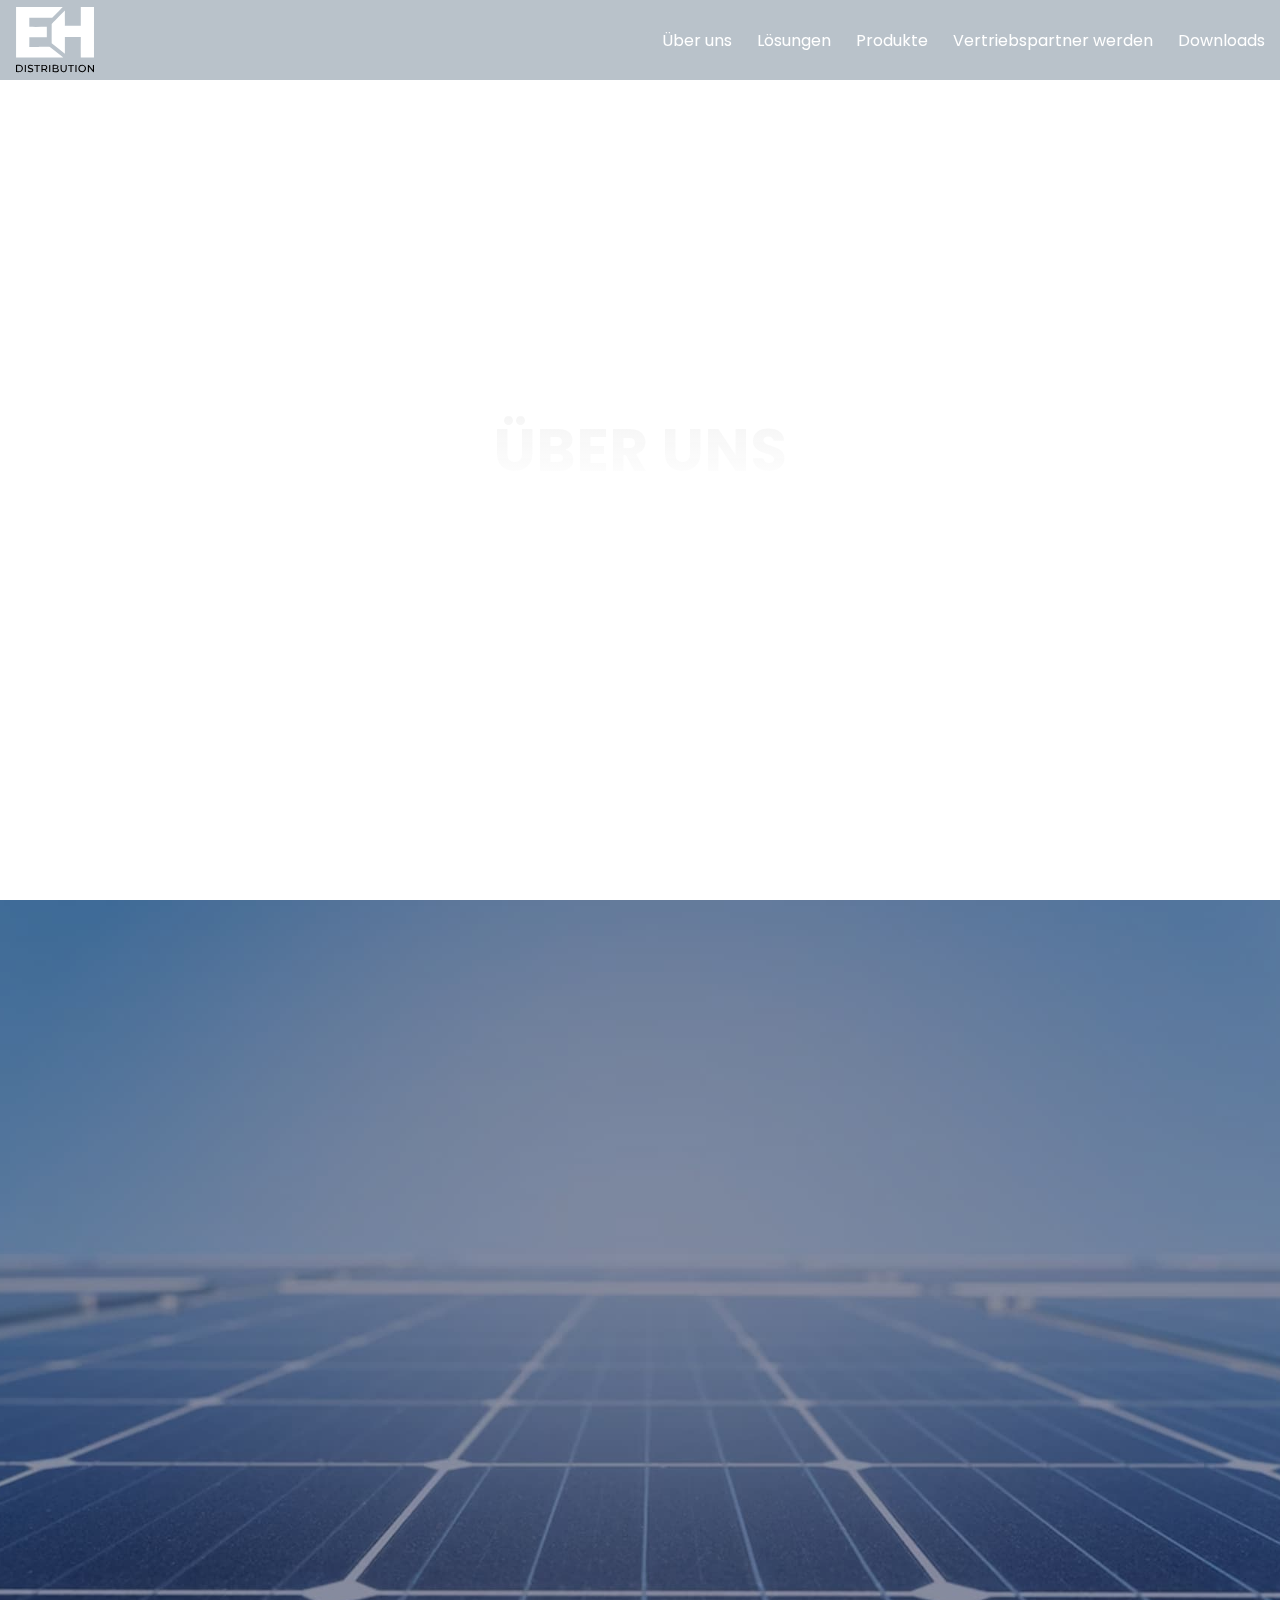
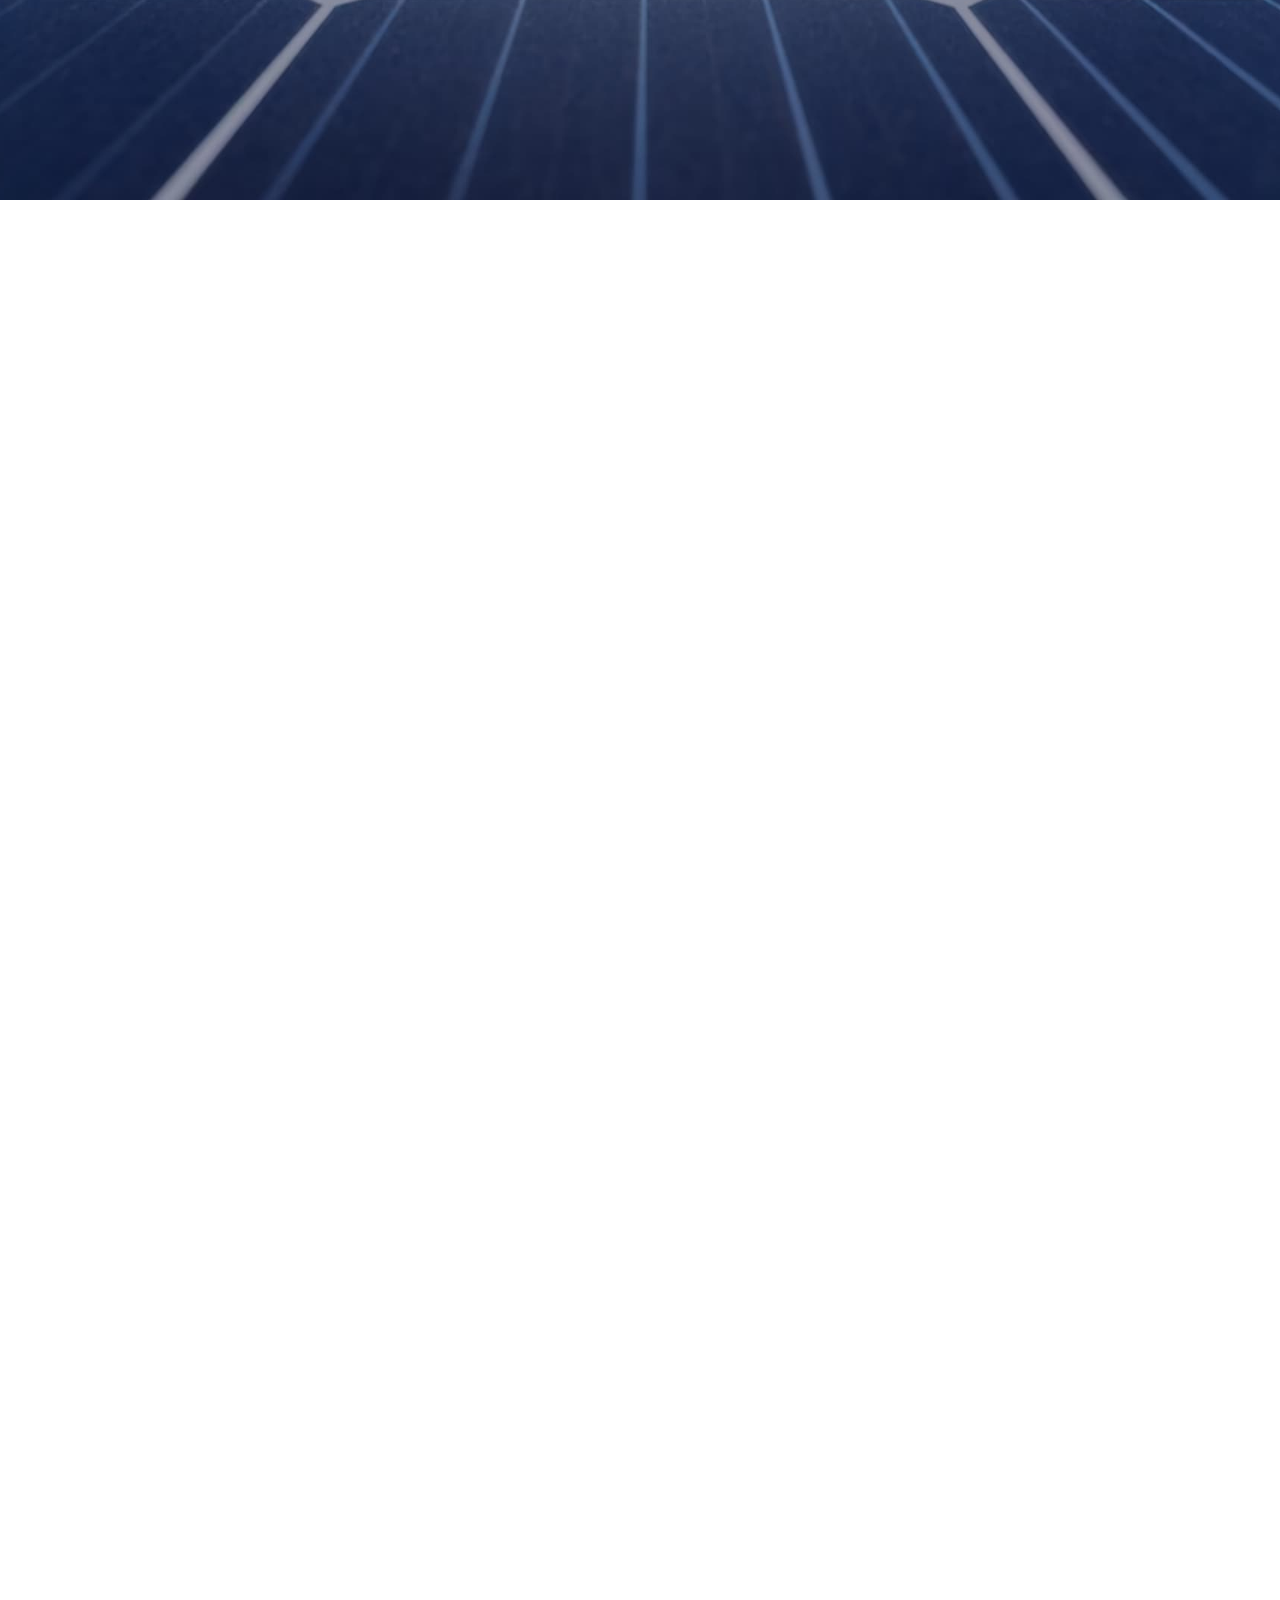
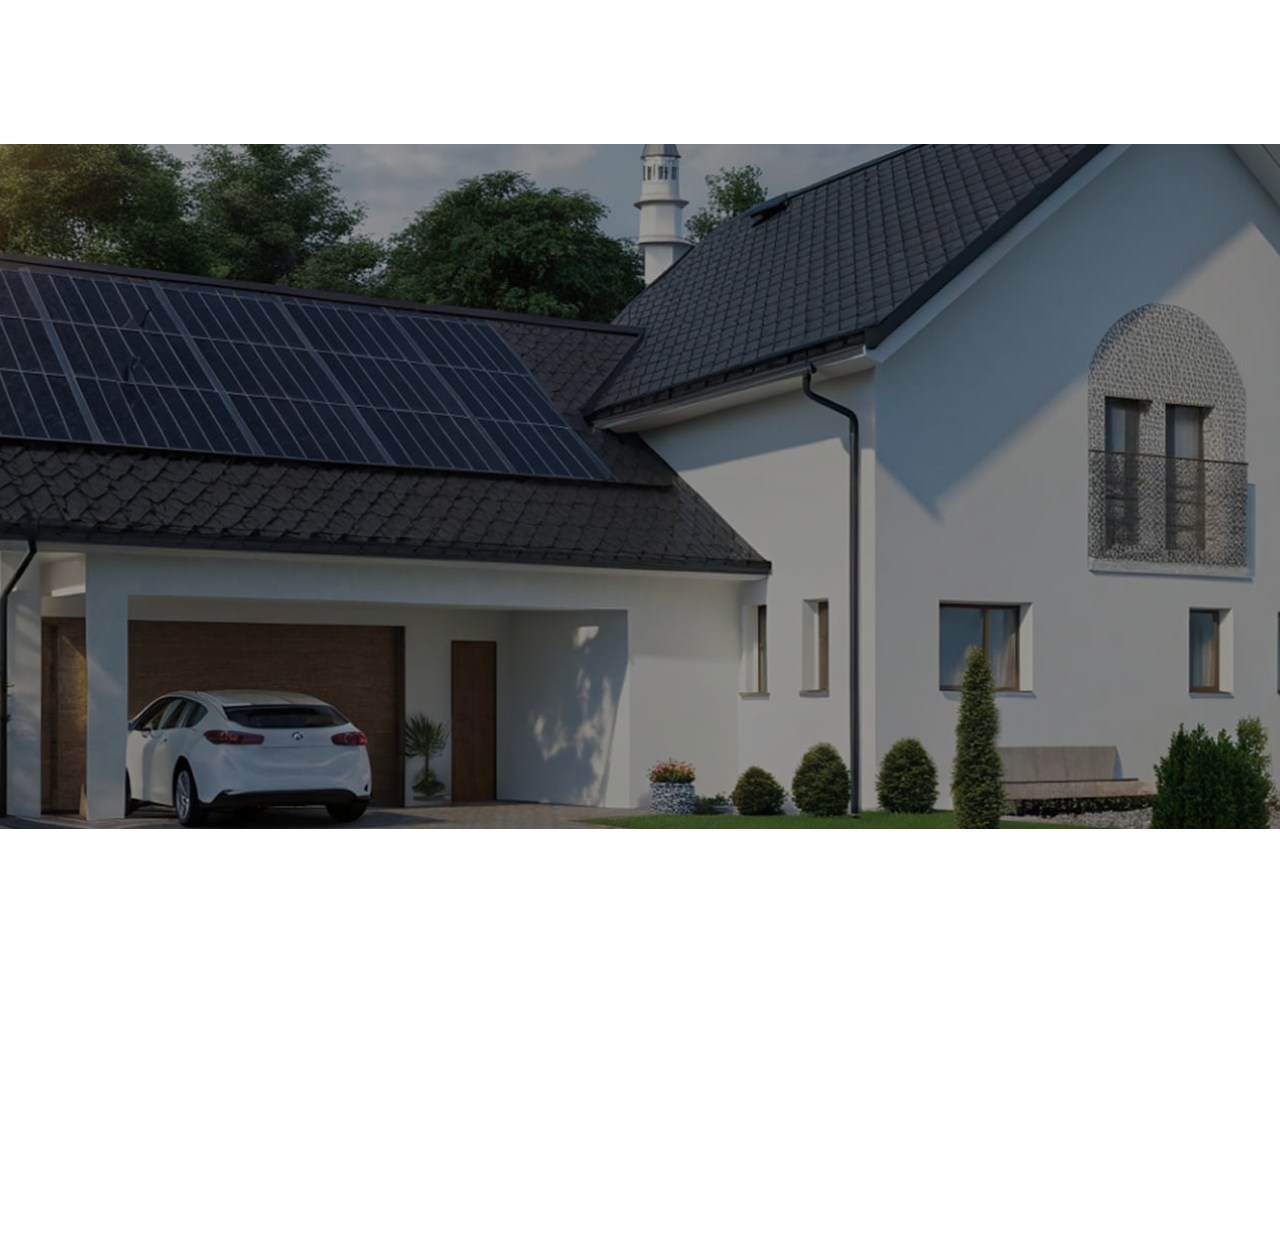
==== commit 8e32fd7d: "Add files via upload" ====
--- a/about.html
+++ b/about.html
@@ -333,7 +333,7 @@
             <main class="main">
                 <section class="main__banner banner banner--about">
                     <video class="banner__video banner-video" src="videos/banner-video-about.mp4" autoplay loop
-                        muted></video>
+                        muted poster="images/banner-video-about-poster.jpg"></video>
                     <h1 class="banner__title">
                         <span data-aos="zoom-in">
                             ÜBER UNS
--- a/css/style.min.css
+++ b/css/style.min.css
@@ -1 +1 @@
-@font-face{font-family:"Muller";src:url("../fonts/MullerRegular.eot");src:local("☺"),url("../fonts/MullerRegular.woff") format("woff"),url("../fonts/MullerRegular.ttf") format("truetype");font-weight:400;font-style:normal}@font-face{font-family:"Muller";src:url("../fonts/MullerBold.eot");src:local("☺"),url("../fonts/MullerBold.woff") format("woff"),url("../fonts/MullerBold.ttf") format("truetype");font-weight:700;font-style:normal}*{padding:0;margin:0;border:0}*,*:before,*:after{-webkit-box-sizing:border-box;box-sizing:border-box}:focus,:active{outline:none}a:focus,a:active{outline:none}nav,footer,header,aside{display:block}html,body{height:100%;width:100%;font-size:100%;line-height:1;font-size:14px;-ms-text-size-adjust:100%;-moz-text-size-adjust:100%;-webkit-text-size-adjust:100%}input,button,textarea{font-family:inherit}input::-ms-clear{display:none}button{cursor:pointer}button::-moz-focus-inner{padding:0;border:0}a,a:visited{text-decoration:none}a:hover{text-decoration:none}ul li{list-style:none}img{vertical-align:top}h1,h2,h3,h4,h5,h6{font-size:inherit;font-weight:400}button{background:unset}html,body{height:100%;background:#fff;font-family:"Poppins",sans-serif;scroll-behavior:smooth}.big-wrapper{overflow:hidden;display:-webkit-box;display:-ms-flexbox;display:flex;-webkit-box-orient:vertical;-webkit-box-direction:normal;-ms-flex-direction:column;flex-direction:column;min-height:100%}.wrapper{display:-webkit-box;display:-ms-flexbox;display:flex;-webkit-box-orient:vertical;-webkit-box-direction:normal;-ms-flex-direction:column;flex-direction:column;-webkit-box-flex:1;-ms-flex-positive:1;flex-grow:1}.main{-webkit-box-flex:1;-ms-flex:1 0 auto;flex:1 0 auto}.footer{-webkit-box-flex:0;-ms-flex:0 0 auto;flex:0 0 auto}.container{max-width:1150px;margin:0 auto;padding:0 15px}.big-container{max-width:1860px;margin:0 auto;padding:0 15px}.subtitle{position:relative;color:#000;font-size:36px;line-height:57px;font-weight:500}.subtitle::after{content:"";position:absolute;width:80px;height:4px;background:#d31431;left:0;bottom:0}.logo{display:block;width:80px;height:66px;position:relative;z-index:20}.logo img{width:100%;height:100%;-o-object-fit:contain;object-fit:contain}.carousel__button{width:54px;height:54px;border-radius:100%;background:#d31431;top:-16px !important;right:-16px !important}.fancybox__backdrop{background:rgba(138,153,166,.6);-webkit-backdrop-filter:blur(10px);backdrop-filter:blur(10px)}@-webkit-keyframes translateYAnimation{0%{-webkit-transform:translateY(0);transform:translateY(0)}50%{-webkit-transform:translateY(-20px);transform:translateY(-20px)}100%{-webkit-transform:translateY(0);transform:translateY(0)}}@keyframes translateYAnimation{0%{-webkit-transform:translateY(0);transform:translateY(0)}50%{-webkit-transform:translateY(-20px);transform:translateY(-20px)}100%{-webkit-transform:translateY(0);transform:translateY(0)}}.header{position:fixed;top:0;left:50%;-webkit-transform:translateX(-50%);-ms-transform:translateX(-50%);transform:translateX(-50%);width:100%;padding:7px 0;z-index:10}.header::before{content:"";width:100%;height:100%;position:absolute;top:0;left:0;right:0;bottom:0;background:rgba(138,153,166,.6);-webkit-transition:background .3s;-o-transition:background .3s;transition:background .3s;-webkit-backdrop-filter:blur(20px);backdrop-filter:blur(20px)}.header--active::before{background:rgba(0,0,0,0)}.header__inner{display:-webkit-box;display:-ms-flexbox;display:flex;-webkit-box-pack:justify;-ms-flex-pack:justify;justify-content:space-between;-webkit-box-align:center;-ms-flex-align:center;align-items:center}.menu{position:relative;z-index:11}.menu-list{display:-webkit-box;display:-ms-flexbox;display:flex;-webkit-box-align:center;-ms-flex-align:center;align-items:center;gap:25px}.menu-list__link{position:relative;font-size:16px;line-height:21px;color:#fff}.menu-list__link::before{content:"";width:0;height:1px;position:absolute;left:0;right:0;bottom:0;color:#fff;-webkit-transition:width .3s;-o-transition:width .3s;transition:width .3s}.head{position:relative}.head--partner .head__title,.head--downloads .head__title{font-size:68px;line-height:77px;font-weight:700;background:-webkit-gradient(linear, left top, left bottom, from(#f4f4f4), to(rgba(255, 255, 255, 0.69)));background:-o-linear-gradient(top, #f4f4f4 0%, rgba(255, 255, 255, 0.69) 100%);background:linear-gradient(180deg, #f4f4f4 0%, rgba(255, 255, 255, 0.69) 100%);-webkit-background-clip:text;-webkit-text-fill-color:rgba(0,0,0,0);background-clip:text;color:rgba(0,0,0,0);text-transform:uppercase}.head--downloads .head__inner{min-height:370px}.head--solutions::after{content:"";width:100%;height:100%;position:absolute;top:0;left:0;right:0;bottom:0;background:-webkit-gradient(linear, left top, left bottom, from(rgba(0, 0, 0, 0.2)), color-stop(80%, rgba(0, 0, 0, 0.2)), to(#000000));background:-o-linear-gradient(top, rgba(0, 0, 0, 0.2) 0%, rgba(0, 0, 0, 0.2) 80%, #000000 100%);background:linear-gradient(180deg, rgba(0, 0, 0, 0.2) 0%, rgba(0, 0, 0, 0.2) 80%, #000000 100%)}.head--solutions .head__inner{-webkit-box-pack:start;-ms-flex-pack:start;justify-content:flex-start}.head--solutions .head__title{font-size:48px;line-height:77px;color:#fff;font-weight:500;margin-bottom:10px}.head--cases .breadcrumbs{margin-bottom:80px}.head--cases .head__inner{-webkit-box-pack:start;-ms-flex-pack:start;justify-content:flex-start}.head--cases .head__title{font-size:50px;line-height:60px;color:#fff;font-weight:800}.head__breadcrumbs{margin-bottom:50px}.head__img{position:absolute;width:100%;height:100%;left:0;right:0;-o-object-fit:cover;object-fit:cover}.head__inner{min-height:460px;display:-webkit-box;display:-ms-flexbox;display:flex;-webkit-box-orient:vertical;-webkit-box-direction:normal;-ms-flex-direction:column;flex-direction:column;-webkit-box-align:start;-ms-flex-align:start;align-items:flex-start;-webkit-box-pack:center;-ms-flex-pack:center;justify-content:center;padding:115px 0;position:relative;z-index:1}.breadcrumbs-list{display:-webkit-box;display:-ms-flexbox;display:flex;-webkit-box-align:center;-ms-flex-align:center;align-items:center;gap:8px}.breadcrumbs-list__item{font-size:12px;line-height:15px}.breadcrumbs-list__link{display:-webkit-box;display:-ms-flexbox;display:flex;-webkit-box-align:center;-ms-flex-align:center;align-items:center;gap:8px;color:#bfbfbf;-webkit-transition:color .3s;-o-transition:color .3s;transition:color .3s}.breadcrumbs-list__link:hover{color:#fff}.breadcrumbs-list__link:hover::after{color:#bfbfbf}.breadcrumbs-list__link::after{content:"/";color:#bfbfbf}.breadcrumbs-list__text{color:#fff}.head-info{display:-ms-grid;display:grid;-ms-grid-columns:1fr 1fr 1fr;grid-template-columns:1fr 1fr 1fr;gap:30px;width:100%}.head-item__text{margin-bottom:15px;padding-left:25px;color:#fff;font-weight:700;font-size:24px;line-height:24px;position:relative}.head-item__text::before{content:"";position:absolute;left:0;top:50%;-webkit-transform:translateY(-50%);-ms-transform:translateY(-50%);transform:translateY(-50%);width:2px;height:20px;background:#fff}.head-item__subtext{color:#eaeaea;font-size:12px;line-height:19px;font-weight:600;margin-left:25px}.partner__inner{padding:50px 0;display:-webkit-box;display:-ms-flexbox;display:flex;-webkit-box-orient:vertical;-webkit-box-direction:normal;-ms-flex-direction:column;flex-direction:column;gap:45px}.partner__wrapper{display:-webkit-box;display:-ms-flexbox;display:flex;-webkit-box-orient:vertical;-webkit-box-direction:normal;-ms-flex-direction:column;flex-direction:column;gap:30px}.partner__text{color:#000;font-size:20px;line-height:32px}.partner ol{counter-reset:item}.partner ol li::before{content:counter(item) " )";counter-increment:item}.partner-list{list-style-type:none}.partner-list__item{color:#000;font-size:20px;line-height:32px;position:relative}.partner-blockquote{background:#f4f4f4;border-radius:20px;padding:40px 30px;display:-webkit-box;display:-ms-flexbox;display:flex;-webkit-box-orient:vertical;-webkit-box-direction:normal;-ms-flex-direction:column;flex-direction:column;-webkit-box-align:start;-ms-flex-align:start;align-items:flex-start;gap:40px}.partner-blockquote__text{color:#000;font-size:20px;line-height:32px}.contact{position:relative;padding:55px 0}.contact__img{width:100%;height:100%;position:absolute;left:0;right:0;top:0;bottom:0}.contact__img::after{content:"";width:100%;height:100%;position:absolute;top:0;left:0;right:0;bottom:0;background:rgba(0,0,0,.4)}.contact__img img{width:100%;height:100%;-o-object-fit:cover;object-fit:cover}.contact__inner{position:relative;background:#fff;border-radius:40px;padding:70px 48px 85px 48px;z-index:1;display:-webkit-box;display:-ms-flexbox;display:flex;-webkit-box-align:start;-ms-flex-align:start;align-items:flex-start;gap:30px}.contact-body__title{margin-bottom:30px;font-size:48px;line-height:77px;font-weight:600}.contact-body__title span{color:#2ea844}.contacts-list{display:-webkit-box;display:-ms-flexbox;display:flex;-webkit-box-orient:vertical;-webkit-box-direction:normal;-ms-flex-direction:column;flex-direction:column;gap:20px}.contacts-list__link{display:-webkit-box;display:-ms-flexbox;display:flex;-webkit-box-align:center;-ms-flex-align:center;align-items:center;gap:20px;color:#000;font-size:18px;line-height:29px;-webkit-transition:color .3s;-o-transition:color .3s;transition:color .3s}.contacts-list__link:hover{color:#2ea844}.contacts-list__link svg{width:24px;min-width:24px;height:24px}.contact-form{max-width:456px}.contact-form__inner{display:-webkit-box;display:-ms-flexbox;display:flex;-webkit-box-orient:vertical;-webkit-box-direction:normal;-ms-flex-direction:column;flex-direction:column;gap:30px;margin-bottom:24px}.contact-form__wrapper{display:-ms-grid;display:grid;-ms-grid-columns:1fr 1fr;grid-template-columns:1fr 1fr;gap:24px}.contact-form__input{color:#000;padding:14.5px 24px;border-radius:100px;font-size:14px;line-height:21px;border:1px solid #eaeaea;-webkit-transition:border .3s;-o-transition:border .3s;transition:border .3s}.contact-form__input:focus{border:1px solid #2ea844}.contact-form__input::-webkit-input-placeholder{color:#6a6a6a;font-size:14px;line-height:21px}.contact-form__input::-moz-placeholder{color:#6a6a6a;font-size:14px;line-height:21px}.contact-form__input:-ms-input-placeholder{color:#6a6a6a;font-size:14px;line-height:21px}.contact-form__input::-ms-input-placeholder{color:#6a6a6a;font-size:14px;line-height:21px}.contact-form__input::placeholder{color:#6a6a6a;font-size:14px;line-height:21px}.contact-form__textarea{color:#000;padding:14.5px 24px;border-radius:3px;font-size:14px;line-height:21px;border:1px solid #eaeaea;resize:none;height:96px;-webkit-transition:border .3s;-o-transition:border .3s;transition:border .3s}.contact-form__textarea:focus{border:1px solid #2ea844}.contact-form__textarea::-webkit-input-placeholder{color:#6a6a6a;font-size:14px;line-height:21px}.contact-form__textarea::-moz-placeholder{color:#6a6a6a;font-size:14px;line-height:21px}.contact-form__textarea:-ms-input-placeholder{color:#6a6a6a;font-size:14px;line-height:21px}.contact-form__textarea::-ms-input-placeholder{color:#6a6a6a;font-size:14px;line-height:21px}.contact-form__textarea::placeholder{color:#6a6a6a;font-size:14px;line-height:21px}.contact-form__btn{display:-webkit-box;display:-ms-flexbox;display:flex;-webkit-box-pack:center;-ms-flex-pack:center;justify-content:center;-webkit-box-align:center;-ms-flex-align:center;align-items:center;background:#2ea844;border:1px solid #2ea844;padding:10px;width:100%;border-radius:100px;text-align:center;font-size:20px;line-height:32px;color:#fff;-webkit-transition:color .3s,background .3s;-o-transition:color .3s,background .3s;transition:color .3s,background .3s}.contact-form__btn:hover{background:rgba(0,0,0,0);color:#2ea844}.footer{background:#000;padding:50px 35px}.footer__inner{display:-webkit-box;display:-ms-flexbox;display:flex;-webkit-box-align:start;-ms-flex-align:start;align-items:flex-start;-webkit-box-pack:justify;-ms-flex-pack:justify;justify-content:space-between;gap:30px;margin-bottom:30px}.footer__logo{width:128px;height:106px;margin-bottom:30px}.footer__copy{color:#fff;font-size:14px;line-height:22px}.socials-list{display:-webkit-box;display:-ms-flexbox;display:flex;-webkit-box-align:center;-ms-flex-align:center;align-items:center;gap:20px}.socials-list__link{display:-webkit-box;display:-ms-flexbox;display:flex;-webkit-box-pack:center;-ms-flex-pack:center;justify-content:center;-webkit-box-align:center;-ms-flex-align:center;align-items:center;border-radius:100%;width:38px;height:38px;background:#d31431;-webkit-transition:-webkit-filter .3s;transition:-webkit-filter .3s;-o-transition:filter .3s;transition:filter .3s;transition:filter .3s, -webkit-filter .3s}.socials-list__link:hover{-webkit-filter:drop-shadow(0px 0px 8px #d31431);filter:drop-shadow(0px 0px 8px #d31431)}.socials-list__link svg{width:20px;height:20px}.nav{display:-webkit-box;display:-ms-flexbox;display:flex;-webkit-box-align:start;-ms-flex-align:start;align-items:flex-start;gap:60px;margin-right:90px}.nav-head{margin-bottom:12px}.nav-head svg{display:none}.nav-head__title{color:#fff;font-size:12px;line-height:19px}.nav-list{display:-webkit-box;display:-ms-flexbox;display:flex;-webkit-box-orient:vertical;-webkit-box-direction:normal;-ms-flex-direction:column;flex-direction:column;gap:12px}.nav-list__link{font-size:12px;line-height:19px;color:#bababa;-webkit-transition:color .3s;-o-transition:color .3s;transition:color .3s}.nav-list__link:hover{color:#fff}.nav-other{display:none}.banner{position:relative;width:100%;height:100svh}.banner__link{position:absolute;left:50%;-webkit-transform:translateX(-50%);-ms-transform:translateX(-50%);transform:translateX(-50%);bottom:25px}.banner__title{position:absolute;left:50%;top:50%;-webkit-transform:translateX(-50%) translateY(-50%);-ms-transform:translateX(-50%) translateY(-50%);transform:translateX(-50%) translateY(-50%);z-index:1}.banner__title span{font-size:60px;line-height:84px;font-weight:700;text-transform:uppercase;background:-webkit-gradient(linear, left top, left bottom, from(#f4f4f4), to(rgba(255, 255, 255, 0.69)));background:-o-linear-gradient(top, #f4f4f4 0%, rgba(255, 255, 255, 0.69) 100%);background:linear-gradient(180deg, #f4f4f4 0%, rgba(255, 255, 255, 0.69) 100%);-webkit-background-clip:text;-webkit-text-fill-color:rgba(0,0,0,0);background-clip:text;color:rgba(0,0,0,0);text-transform:uppercase;display:block}.banner-video{width:100%;height:100%;position:absolute;top:0;left:0;right:0;bottom:0;-o-object-fit:cover;object-fit:cover}.about{position:relative}.about__inner{height:100svh;padding-top:195px;padding-bottom:95px;display:-webkit-box;display:-ms-flexbox;display:flex;-webkit-box-orient:vertical;-webkit-box-direction:normal;-ms-flex-direction:column;flex-direction:column;position:relative;z-index:1}.about__img{position:absolute;width:100%;height:100%;left:0;right:0;bottom:0;-o-object-fit:cover;object-fit:cover}.about__wrapper{display:-webkit-box;display:-ms-flexbox;display:flex;-webkit-box-align:start;-ms-flex-align:start;align-items:flex-start;-webkit-box-pack:justify;-ms-flex-pack:justify;justify-content:space-between;max-width:990px;width:100%;margin-left:auto;margin-right:auto}.about-heading{display:-webkit-box;display:-ms-flexbox;display:flex;-webkit-box-orient:vertical;-webkit-box-direction:normal;-ms-flex-direction:column;flex-direction:column;-webkit-box-pack:start;-ms-flex-pack:start;justify-content:flex-start;-webkit-box-align:center;-ms-flex-align:center;align-items:center;text-align:center;-webkit-box-flex:1;-ms-flex-positive:1;flex-grow:1}.about-heading__title{margin-bottom:10px;color:#fff;font-weight:800;font-size:56px;line-height:90px;text-transform:uppercase}.about-heading__text{font-size:24px;line-height:38px;color:#fff;font-weight:500}.about-item{text-align:center}.about-item__text{color:#fff;font-size:18px;line-height:29px}.about-head{display:-webkit-box;display:-ms-flexbox;display:flex;-webkit-box-align:end;-ms-flex-align:end;align-items:flex-end;-webkit-box-pack:center;-ms-flex-pack:center;justify-content:center;gap:8px}.about-head__digit{color:#fff;font-weight:800;font-size:36px;line-height:58px}.about-head__text{font-size:16px;line-height:26px;color:#fff;-webkit-transform:translateY(-10px);-ms-transform:translateY(-10px);transform:translateY(-10px)}.solutions{padding:90px 0}.solutions__title{margin-bottom:60px;text-align:center;font-weight:800;color:#000;font-size:60px;line-height:96px}.solutions__inner{display:-ms-grid;display:grid;-ms-grid-columns:1fr 1fr 1fr;grid-template-columns:1fr 1fr 1fr}.solutions-swiper:hover .solutions-slide{width:30% !important}.solutions-swiper__arrow{display:none}.solutions-slide{position:relative;padding:45px 10px;-webkit-transition:padding .3s,width .3s;-o-transition:padding .3s,width .3s;transition:padding .3s,width .3s;height:500px;display:-webkit-box;display:-ms-flexbox;display:flex;-webkit-box-orient:vertical;-webkit-box-direction:normal;-ms-flex-direction:column;flex-direction:column;overflow:hidden}.solutions-slide::after{content:"";width:100%;height:100%;position:absolute;top:0;left:0;right:0;bottom:0;background:-webkit-gradient(linear, left top, left bottom, from(rgba(0, 0, 0, 0.04)), color-stop(30%, rgba(0, 0, 0, 0.07)), to(rgba(0, 0, 0, 0.5)));background:-o-linear-gradient(top, rgba(0, 0, 0, 0.04) 0%, rgba(0, 0, 0, 0.07) 30%, rgba(0, 0, 0, 0.5) 100%);background:linear-gradient(180deg, rgba(0, 0, 0, 0.04) 0%, rgba(0, 0, 0, 0.07) 30%, rgba(0, 0, 0, 0.5) 100%)}.solutions-slide__img{position:absolute;top:0;left:0;right:0;bottom:0;width:100%;height:100%;-o-object-fit:cover;object-fit:cover;-webkit-transition:-webkit-transform .3s;transition:-webkit-transform .3s;-o-transition:transform .3s;transition:transform .3s;transition:transform .3s, -webkit-transform .3s}.solutions-slide__wrapper{position:relative;z-index:1;display:-webkit-box;display:-ms-flexbox;display:flex;-webkit-box-orient:vertical;-webkit-box-direction:normal;-ms-flex-direction:column;flex-direction:column;-webkit-box-flex:1;-ms-flex-positive:1;flex-grow:1;-webkit-box-pack:end;-ms-flex-pack:end;justify-content:flex-end;min-width:440px}.solutions-slide__title{color:#fff;font-size:32px;line-height:32px;font-weight:700;-webkit-transition:margin-bottom .3s;-o-transition:margin-bottom .3s;transition:margin-bottom .3s;-webkit-box-flex:1;-ms-flex-positive:1;flex-grow:1;display:-webkit-box;display:-ms-flexbox;display:flex;-webkit-box-orient:vertical;-webkit-box-direction:normal;-ms-flex-direction:column;flex-direction:column;-webkit-box-pack:end;-ms-flex-pack:end;justify-content:flex-end}.solutions-slide__inner{height:0;display:-webkit-box;display:-ms-flexbox;display:flex;-webkit-box-orient:vertical;-webkit-box-direction:normal;-ms-flex-direction:column;flex-direction:column;-webkit-box-pack:end;-ms-flex-pack:end;justify-content:flex-end;-webkit-transition:height .3s,-webkit-transform .3s;transition:height .3s,-webkit-transform .3s;-o-transition:height .3s,transform .3s;transition:height .3s,transform .3s;transition:height .3s,transform .3s,-webkit-transform .3s;-webkit-box-align:start;-ms-flex-align:start;align-items:flex-start;-webkit-transform:translateY(500px);-ms-transform:translateY(500px);transform:translateY(500px)}.solutions-slide__text{color:#fff;font-size:14px;line-height:22px;max-width:350px;margin-bottom:10px}.solutions-slide__link{display:-webkit-box;display:-ms-flexbox;display:flex;-webkit-box-pack:center;-ms-flex-pack:center;justify-content:center;-webkit-box-align:center;-ms-flex-align:center;align-items:center;padding:4px 20px;background:#d31431;border:1px solid #d31431;border-radius:4px;color:#fff;text-align:center;font-size:18px;line-height:29px;-webkit-transition:background .3s;-o-transition:background .3s;transition:background .3s}.solutions-slide__link:hover{background:rgba(0,0,0,0)}.solutions-slide__link span:nth-child(2){display:none}.solutions-slide__link svg{display:none}.solutions-swiper .solutions-slide.active{width:40% !important;padding:45px 40px 85px 40px}.solutions-swiper .solutions-slide.active .solutions-slide__inner{height:-webkit-max-content;height:-moz-max-content;height:max-content;-webkit-transform:unset;-ms-transform:unset;transform:unset}.solutions-swiper .solutions-slide.active .solutions-slide__title{margin-bottom:15px}.solutions-swiper .solutions-slide.active .solutions-slide__img{-webkit-transform:scale(1.05);-ms-transform:scale(1.05);transform:scale(1.05)}.history{position:relative;height:100svh;padding:170px 0}.history__title{display:none}.history__img{position:absolute;top:0;left:0;right:0;bottom:0;width:100%;height:100%;-o-object-fit:cover;object-fit:cover}.history__inner{position:relative;z-index:1}.line{position:relative;margin-bottom:15px}.line__lining{position:absolute;height:2px;width:100%;background:#fff;top:28px}.line__inner{display:-webkit-box;display:-ms-flexbox;display:flex;-webkit-box-align:start;-ms-flex-align:start;align-items:flex-start;gap:100px;position:relative;z-index:1;padding-left:90px}.line-item{cursor:pointer;width:200px}.line-item:hover .line-item__title{color:#2ea844}.line-item--active .line-item__circle{border:1px solid #fff}.line-item--active .line-item__title{font-size:34px;line-height:55px;color:#2ea844;-webkit-transform:unset;-ms-transform:unset;transform:unset}.line-item__circle{display:-webkit-box;display:-ms-flexbox;display:flex;-webkit-box-pack:center;-ms-flex-pack:center;justify-content:center;-webkit-box-align:center;-ms-flex-align:center;align-items:center;border-radius:100%;border:1px solid rgba(0,0,0,0);width:60px;height:60px;margin-bottom:30px;-webkit-transition:margin-bottom .3s,border .3s;-o-transition:margin-bottom .3s,border .3s;transition:margin-bottom .3s,border .3s}.line-item__circle span{width:15px;height:15px;background:#fff;border-radius:100%}.line-item__title{padding-left:12px;font-size:25px;line-height:40px;font-weight:700;color:#fff;min-height:55px;-webkit-transform:translateY(-20px);-ms-transform:translateY(-20px);transform:translateY(-20px);-webkit-transition:font-size .3s,line-height .3s,color .3s,-webkit-transform .3s;transition:font-size .3s,line-height .3s,color .3s,-webkit-transform .3s;-o-transition:font-size .3s,line-height .3s,color .3s,transform .3s;transition:font-size .3s,line-height .3s,color .3s,transform .3s;transition:font-size .3s,line-height .3s,color .3s,transform .3s,-webkit-transform .3s}.history-content__img{display:none}.history-content__title{display:none}.history-content__inner{padding-left:160px}.history-content__wrapper{display:none}.history-content__wrapper--active{display:block}.history-blockquote{display:-webkit-box;display:-ms-flexbox;display:flex;-webkit-box-orient:vertical;-webkit-box-direction:normal;-ms-flex-direction:column;flex-direction:column;-webkit-box-align:start;-ms-flex-align:start;align-items:flex-start;gap:10px}.history-blockquote svg{width:46px;height:36px}.history-blockquote__text{max-width:980px;color:#fff;font-size:24px;line-height:35px;font-weight:700}.partners{padding:140px 0}.partners--accionery{padding-bottom:unset}.partners__title{text-align:center;margin-bottom:50px;color:#000;font-weight:800;font-size:48px;line-height:77px}.partners__inner{display:-ms-grid;display:grid;-ms-grid-columns:1fr 1fr 1fr 1fr;grid-template-columns:1fr 1fr 1fr 1fr;gap:40px 20px}.partners-item{border:2px solid #f0f0f0;border-radius:20px;display:-webkit-box;display:-ms-flexbox;display:flex;-webkit-box-pack:center;-ms-flex-pack:center;justify-content:center;-webkit-box-align:center;-ms-flex-align:center;align-items:center;height:150px}.partners-img{width:200px;height:100px}.partners-img img{width:100%;height:100%;-o-object-fit:contain;object-fit:contain}.description__inner{padding:45px 0}.description__img{width:100%;height:340px;border-radius:8px;overflow:hidden;margin-bottom:40px}.description__img img{width:100%;height:100%;-o-object-fit:cover;object-fit:cover}.description__title{margin-bottom:40px}.description__text{font-size:20px;line-height:32px;color:#000}.products__inner{padding:70px 0;display:-ms-grid;display:grid;-ms-grid-columns:1fr 1fr;grid-template-columns:1fr 1fr;gap:30px}.products-view__wrapper{position:relative}.products-view__img{border-radius:20px;overflow:hidden;height:560px;width:100%;max-width:560px;opacity:0;pointer-events:none;-webkit-transition:opacity .3s;-o-transition:opacity .3s;transition:opacity .3s;position:absolute;left:0;top:0;right:0;bottom:0}.products-view__img img{width:100%;height:100%;-o-object-fit:cover;object-fit:cover}.products-view__img--active{-webkit-transition:opacity .3s .3s;-o-transition:opacity .3s .3s;transition:opacity .3s .3s;opacity:1;pointer-events:unset;position:unset}.products-box{position:relative;margin-bottom:65px}.products-list{padding-left:20px;opacity:0;pointer-events:none;-webkit-transition:opacity .3s;-o-transition:opacity .3s;transition:opacity .3s;position:absolute;left:0;top:0;right:0;bottom:0}.products-list--active{-webkit-transition:opacity .3s .3s;-o-transition:opacity .3s .3s;transition:opacity .3s .3s;opacity:1;pointer-events:unset;position:unset}.products-list__item{position:relative;padding-left:20px;color:#000;font-size:24px;line-height:38px;font-weight:600}.products-list__item::before{content:"";position:absolute;left:0;top:15px;width:7px;height:7px;border-radius:100%;background:#000}.products-tubs{display:-webkit-box;display:-ms-flexbox;display:flex;-webkit-box-orient:vertical;-webkit-box-direction:normal;-ms-flex-direction:column;flex-direction:column;-webkit-box-align:start;-ms-flex-align:start;align-items:flex-start;gap:16px}.products-tub{display:-webkit-box;display:-ms-flexbox;display:flex;-webkit-box-pack:center;-ms-flex-pack:center;justify-content:center;-webkit-box-align:center;-ms-flex-align:center;align-items:center;text-align:center;gap:8px;color:#000;font-size:16px;line-height:16px;font-weight:500;opacity:50%;-webkit-transition:opacity .3s;-o-transition:opacity .3s;transition:opacity .3s;padding:6px 20px;border:1px solid #000;border-radius:16px;cursor:pointer}.products-tub:hover{opacity:1}.products-tub svg{width:20px;height:20px;min-width:20px}.products-tub--active{opacity:1}.advantages{padding:95px 0 25px 0}.advantages__title{margin-bottom:65px}.advantages__inner{display:-ms-grid;display:grid;-ms-grid-columns:1fr 1fr 1fr;grid-template-columns:1fr 1fr 1fr;gap:50px 30px}.advantages-item{max-width:325px}.advantages-item__icon{width:64px;height:64px;display:-webkit-box;display:-ms-flexbox;display:flex;-webkit-box-pack:center;-ms-flex-pack:center;justify-content:center;-webkit-box-align:center;-ms-flex-align:center;align-items:center;border-radius:100%;background:#d31431;margin-bottom:25px}.advantages-item__icon svg{width:30px;height:30px}.advantages-item__title{margin-bottom:8px;font-weight:500;font-size:24px;line-height:39px;color:#000;min-height:78px}.advantages-item__text{color:#000;font-size:20px;line-height:32px}.references{padding:25px 0 100px 0}.references__title{margin-bottom:125px}.references__link{display:none}.references-swiper{margin-left:-60px;margin-right:-400px;width:calc(100% + 460px)}.references-swiper .swiper-wrapper{margin-bottom:55px}.references-swiper .swiper-slide-next::before{opacity:70%}.references-slide{border-radius:16px;overflow:hidden;position:relative}.references-slide::before{content:"";width:100%;height:100%;position:absolute;top:0;left:0;right:0;bottom:0;z-index:2;pointer-events:none;background:#000;opacity:0;-webkit-transition:opacity .3s;-o-transition:opacity .3s;transition:opacity .3s}.references-slide::after{content:"";width:100%;height:185px;position:absolute;bottom:0;left:0;right:0;background:-webkit-gradient(linear, left top, left bottom, from(rgba(0, 0, 0, 0)), to(#000000));background:-o-linear-gradient(top, rgba(0, 0, 0, 0) 0%, #000000 100%);background:linear-gradient(180deg, rgba(0, 0, 0, 0) 0%, #000000 100%)}.references-slide__img{position:absolute;width:100%;height:100%;top:0;left:0;-o-object-fit:cover;object-fit:cover}.references-slide__inner{position:relative;z-index:1;display:-webkit-box;display:-ms-flexbox;display:flex;-webkit-box-align:center;-ms-flex-align:center;align-items:center;-webkit-box-pack:justify;-ms-flex-pack:justify;justify-content:space-between;-webkit-box-align:end;-ms-flex-align:end;align-items:flex-end;gap:30px;padding:40px;height:695px}.references-slide__title{color:#fff;font-family:20px;font-weight:500;line-height:32px}.references-list{display:-webkit-box;display:-ms-flexbox;display:flex;-webkit-box-align:center;-ms-flex-align:center;align-items:center;gap:8px;-ms-flex-wrap:wrap;flex-wrap:wrap}.references-list__item{display:-webkit-box;display:-ms-flexbox;display:flex;-webkit-box-pack:center;-ms-flex-pack:center;justify-content:center;-webkit-box-align:center;-ms-flex-align:center;align-items:center;text-align:center;background:rgba(169,169,169,.4);border-radius:5px;padding:7px 10px;color:#fff;font-family:14px;line-height:22px}.references-arrows{display:none}.slider-scrollbar{width:100%;height:4px;max-width:1120px;border-radius:10px;overflow:hidden;background:#d31431}.slider-scrollbar .swiper-scrollbar-drag{background:#bfbfbf;height:100%;border-radius:10px;cursor:pointer}.offers{padding:0 0 150px 0}.offers__title{margin-bottom:125px}.offers__inner{display:-ms-grid;display:grid;width:100%}.offers-swiper{width:100%}.offers-slide{border-radius:16px;border:1px solid #c5c5c5;display:-webkit-box;display:-ms-flexbox;display:flex;-webkit-box-orient:vertical;-webkit-box-direction:normal;-ms-flex-direction:column;flex-direction:column;-webkit-box-align:center;-ms-flex-align:center;align-items:center;padding:30px;height:100%}.offers-slide:hover .offers-slide__img img{-webkit-transform:scale(1.05);-ms-transform:scale(1.05);transform:scale(1.05)}.offers-slide__img{margin-bottom:20px;width:280px;height:280px}.offers-slide__img img{width:100%;height:100%;-o-object-fit:contain;object-fit:contain;-webkit-transition:-webkit-transform .3s;transition:-webkit-transform .3s;-o-transition:transform .3s;transition:transform .3s;transition:transform .3s, -webkit-transform .3s}.offers-slide__wrapper{text-align:center}.offers-slide__title{font-size:24px;line-height:38px;font-weight:500;color:#000}.offers-slide__text{color:#000;font-size:18px;line-height:29px;font-weight:500;max-width:255px;margin-left:auto;margin-right:auto}.offers-arrows{display:none}.video{padding:80px 0 35px 0}.video__title{margin-bottom:65px}.video__inner{overflow:hidden;border-radius:8px;height:630px}.video-view{width:100%;height:100%;-o-object-fit:cover;object-fit:cover}.notes{padding:40px 0}.notes__inner{display:-webkit-box;display:-ms-flexbox;display:flex;-webkit-box-align:start;-ms-flex-align:start;align-items:flex-start;gap:20px}.notes-item{width:100%;max-width:20%;-webkit-transition:max-width .3s;-o-transition:max-width .3s;transition:max-width .3s}.notes-item--active{max-width:40%;-webkit-box-flex:1;-ms-flex-positive:1;flex-grow:1}.notes-item--active .notes-content{height:-webkit-max-content;height:-moz-max-content;height:max-content;opacity:1;width:100%}.notes-item--active .notes-tub{color:#000;border-bottom:2px solid #000}.notes-tub{color:#959595;font-size:24px;line-height:39px;font-weight:500;padding-bottom:5px;border-bottom:2px solid #959595;-webkit-transition:color .3s,border .3s;-o-transition:color .3s,border .3s;transition:color .3s,border .3s;margin-bottom:15px;cursor:pointer}.notes-tub:hover{color:#000;border-bottom:2px solid #000}.notes-content{height:0;opacity:0;width:0;padding:25px;background:#2ea844;-webkit-transition:height .3s,opacity .3s,width .3s;-o-transition:height .3s,opacity .3s,width .3s;transition:height .3s,opacity .3s,width .3s}.notes-content__text{color:#fff;font-size:18px;line-height:29px}.caption{padding:40px 0 100px 0}.cases{padding:60px 0}.cases__inner{margin-bottom:40px;display:-webkit-box;display:-ms-flexbox;display:flex;-webkit-box-orient:vertical;-webkit-box-direction:normal;-ms-flex-direction:column;flex-direction:column;gap:60px}.cases__wrapper{border-bottom:1px solid #eaeaea;display:-ms-grid;display:grid;-ms-grid-columns:1fr 1fr 1fr;grid-template-columns:1fr 1fr 1fr;gap:50px;padding-bottom:45px}.cases-item{cursor:pointer}.cases-item:hover .cases-item__img img{-webkit-transform:scale(1.05);-ms-transform:scale(1.05);transform:scale(1.05)}.cases-item__img{width:100%;height:180px;border-radius:8px;overflow:hidden;margin-bottom:25px}.cases-item__img img{width:100%;height:100%;-o-object-fit:cover;object-fit:cover;-webkit-transition:-webkit-transform .3s;transition:-webkit-transform .3s;-o-transition:transform .3s;transition:transform .3s;transition:transform .3s, -webkit-transform .3s}.cases-item__text{min-height:45px;margin-bottom:26px;font-size:14px;line-height:22px;color:#000}.cases-list{display:-webkit-box;display:-ms-flexbox;display:flex;-webkit-box-align:center;-ms-flex-align:center;align-items:center;gap:15px}.cases-list__item{font-size:14px;line-height:14px;color:#a9a9a9;padding:7px;background:#eee;border-radius:4px}.pagination{display:-webkit-box;display:-ms-flexbox;display:flex;-webkit-box-align:center;-ms-flex-align:center;align-items:center;gap:8px;-webkit-box-pack:center;-ms-flex-pack:center;justify-content:center}.pagination__link{width:34px;height:34px;border-radius:100%;display:-webkit-box;display:-ms-flexbox;display:flex;-webkit-box-pack:center;-ms-flex-pack:center;justify-content:center;-webkit-box-align:center;-ms-flex-align:center;align-items:center;border:1px solid #e0e0e6}.pagination__link:hover svg path{fill:#000}.pagination__link svg{width:18px;height:18px}.pagination__link svg path{-webkit-transition:fill .3s;-o-transition:fill .3s;transition:fill .3s}.pagination-list{display:-webkit-box;display:-ms-flexbox;display:flex;-webkit-box-align:center;-ms-flex-align:center;align-items:center;gap:8px}.pagination-list__link{width:34px;height:34px;border-radius:100%;display:-webkit-box;display:-ms-flexbox;display:flex;-webkit-box-pack:center;-ms-flex-pack:center;justify-content:center;-webkit-box-align:center;-ms-flex-align:center;align-items:center;text-align:center;border:1px solid #e0e0e6;color:#c2c2c2;font-weight:700;font-size:14px;line-height:22px;-webkit-transition:color .3s;-o-transition:color .3s;transition:color .3s}.pagination-list__link:hover{color:#000}.pagination-list__link--active{border:1px solid #d31431;background:#d31431;color:#fff}.pagination-list__link--active:hover{color:#fff}.popup{position:fixed;top:80px;right:0;width:60%;opacity:0;pointer-events:none;background:rgba(138,153,166,.6);-webkit-backdrop-filter:blur(20px);backdrop-filter:blur(20px);-webkit-transition:opacity .3s;-o-transition:opacity .3s;transition:opacity .3s;padding:60px 80px 80px 80px;z-index:10}.popup--active{opacity:1;pointer-events:unset}.popup__close{position:absolute;top:50px;right:55px;cursor:pointer}.popup__close svg{width:24px;height:24px}.popup__inner{position:relative;overflow:hidden}.case{position:absolute;opacity:0;pointer-events:none;-webkit-transition:opacity .3s;-o-transition:opacity .3s;transition:opacity .3s}.case--active{opacity:1;pointer-events:unset;position:unset}.case__img{margin-bottom:55px;width:100%;max-width:770px;height:350px;border-radius:20px;overflow:hidden}.case__img img{width:100%;height:100%;-o-object-fit:cover;object-fit:cover}.case__text{padding-bottom:10px;margin-bottom:32px;color:#fff;font-size:21px;line-height:34px;font-weight:700;position:relative}.case__text::after{content:"";position:absolute;width:45px;height:2px;background:#d31431;left:0;bottom:0}.case-list{display:-webkit-box;display:-ms-flexbox;display:flex;-webkit-box-orient:vertical;-webkit-box-direction:normal;-ms-flex-direction:column;flex-direction:column;-webkit-box-align:start;-ms-flex-align:start;align-items:flex-start;padding-left:20px}.case-list__item{font-size:18px;line-height:29px;color:#fff;position:relative;padding-left:20px}.case-list__item::before{content:"";position:absolute;left:0;top:11px;width:5px;height:5px;border-radius:100%;background:#fff}.downloads{padding:60px 0 140px 0;min-height:840px}.downloads-tubs{margin-bottom:85px;display:-ms-grid;display:grid;-ms-grid-columns:1fr 1fr 1fr 1fr;grid-template-columns:1fr 1fr 1fr 1fr;gap:50px;max-width:896px;margin-left:auto;margin-right:auto}.downloads-tub:hover .downloads-tub__text{color:#2ea844}.downloads-tub__inner{background:#fff;-webkit-box-shadow:4px 4px 50px 0 rgba(0,0,0,.05);box-shadow:4px 4px 50px 0 rgba(0,0,0,.05);border-radius:10px;display:-webkit-box;display:-ms-flexbox;display:flex;-webkit-box-orient:vertical;-webkit-box-direction:normal;-ms-flex-direction:column;flex-direction:column;-webkit-box-pack:center;-ms-flex-pack:center;justify-content:center;-webkit-box-align:center;-ms-flex-align:center;align-items:center;text-align:center;gap:20px;padding:15px;min-height:165px;cursor:pointer;-webkit-transition:background .3s;-o-transition:background .3s;transition:background .3s}.downloads-tub--active:hover .downloads-tub__text{color:#fff}.downloads-tub--active .downloads-tub__inner{background:#d31431}.downloads-tub--active .downloads-tub__icon svg path{fill:#fff}.downloads-tub--active .downloads-tub__text{color:#fff}.downloads-tub__icon{width:60px;height:60px}.downloads-tub__icon svg{width:100%;height:100%}.downloads-tub__icon svg path{-webkit-transition:fill .3s;-o-transition:fill .3s;transition:fill .3s}.downloads-tub__text{font-size:17px;line-height:20px;-webkit-transition:color .3s;-o-transition:color .3s;transition:color .3s}.downloads-body{display:-ms-grid;display:grid;-ms-grid-columns:240px 1fr;grid-template-columns:240px 1fr;gap:35px}.downloads-body__wrapper{display:none}.downloads-body__wrapper--active{display:block}.filter__wrapper{display:none}.filter__wrapper--active{display:block}.filter__wrap--active .filter-head svg{-webkit-transform:rotate(180deg);-ms-transform:rotate(180deg);transform:rotate(180deg)}.filter__wrap--active .filter-head svg path{fill:#d31431}.filter__wrap--active .filter__inner{opacity:1;height:unset}.filter__inner{display:-webkit-box;display:-ms-flexbox;display:flex;-webkit-box-orient:vertical;-webkit-box-direction:normal;-ms-flex-direction:column;flex-direction:column;height:0;opacity:0;gap:6px;-webkit-transition:opacity .3s,height .3s;-o-transition:opacity .3s,height .3s;transition:opacity .3s,height .3s}.filter__button{display:none}.filter-head{display:-webkit-box;display:-ms-flexbox;display:flex;-webkit-box-align:center;-ms-flex-align:center;align-items:center;-webkit-box-pack:justify;-ms-flex-pack:justify;justify-content:space-between;gap:15px;padding:7px 20px 7px 32px;border-radius:3px;cursor:pointer;-webkit-transition:background .3s;-o-transition:background .3s;transition:background .3s}.filter-head:hover{background:#eaeaea}.filter-head__title{font-size:18px;line-height:31px;color:#000;font-weight:700}.filter-head svg{width:16px;min-width:16px;height:16px;-webkit-transition:-webkit-transform .3s;transition:-webkit-transform .3s;-o-transition:transform .3s;transition:transform .3s;transition:transform .3s, -webkit-transform .3s}.filter-head svg path{-webkit-transition:fill .3s;-o-transition:fill .3s;transition:fill .3s}.subfilter{overflow:hidden}.subfilter--active .subfilter-head svg{-webkit-transform:rotate(180deg);-ms-transform:rotate(180deg);transform:rotate(180deg)}.subfilter--active .subfilter-head svg path{fill:#d31431}.subfilter--active .subfilter-list{padding:6px 8px;opacity:1;height:unset;pointer-events:unset}.subfilter-head{display:-webkit-box;display:-ms-flexbox;display:flex;-webkit-box-align:center;-ms-flex-align:center;align-items:center;-webkit-box-pack:justify;-ms-flex-pack:justify;justify-content:space-between;padding:8px 20px 8px 64px;border-radius:3px;cursor:pointer;-webkit-transition:background .3s;-o-transition:background .3s;transition:background .3s}.subfilter-head:hover{background:#eaeaea}.subfilter-head__title{font-size:16px;line-height:26px;color:#636363}.subfilter-head svg{width:16px;min-width:16px;height:16px;-webkit-transition:-webkit-transform .3s;transition:-webkit-transform .3s;-o-transition:transform .3s;transition:transform .3s;transition:transform .3s, -webkit-transform .3s}.subfilter-head svg path{-webkit-transition:fill .3s;-o-transition:fill .3s;transition:fill .3s}.subfilter-list{display:-webkit-box;display:-ms-flexbox;display:flex;gap:6px;-webkit-box-orient:vertical;-webkit-box-direction:normal;-ms-flex-direction:column;flex-direction:column;padding:0px 8px;opacity:0;height:0px;pointer-events:none;-webkit-transition:height .3s,opacity .3s,padding .3s;-o-transition:height .3s,opacity .3s,padding .3s;transition:height .3s,opacity .3s,padding .3s}.subfilter-list__item{padding:8px 20px;text-align:right;color:#636363;font-size:16px;line-height:28px;border-radius:3px;cursor:pointer;-webkit-transition:background .3s;-o-transition:background .3s;transition:background .3s}.subfilter-list__item:hover{background:#eaeaea}.subfilter-list__item--active{background:rgba(24,160,88,.1)}.subfilter-list__item--active:hover{background:rgba(24,160,88,.1)}.nestedfilter{display:-webkit-box;display:-ms-flexbox;display:flex;-webkit-box-align:center;-ms-flex-align:center;align-items:center;gap:15px;-webkit-box-pack:justify;-ms-flex-pack:justify;justify-content:space-between;padding-left:32px}.nestedfilter--active .nestedfilter-list{opacity:1;pointer-events:unset}.nestedfilter__selected{font-size:18px;line-height:29px;color:#000;display:-webkit-box;-webkit-line-clamp:1;-webkit-box-orient:vertical;overflow:hidden}.nestedfilter-select{cursor:pointer;position:relative;padding:7px 0}.nestedfilter-select__text{color:#d31431;font-size:14px;line-height:14px}.nestedfilter-list{position:absolute;min-width:325px;top:calc(100% + 10px);left:0;background:#fff;border:1px solid #eaeaea;border-radius:20px;padding:20px;display:-webkit-box;display:-ms-flexbox;display:flex;-webkit-box-orient:vertical;-webkit-box-direction:normal;-ms-flex-direction:column;flex-direction:column;-webkit-box-align:start;-ms-flex-align:start;align-items:flex-start;padding:4px;opacity:0;pointer-events:none;-webkit-transition:opacity .3s;-o-transition:opacity .3s;transition:opacity .3s}.nestedfilter-list__item{font-size:18px;line-height:18px;padding:12px;color:#000;font-weight:500;white-space:nowrap;width:100%;border-radius:12px;-webkit-transition:background .3s;-o-transition:background .3s;transition:background .3s;cursor:pointer}.nestedfilter-list__item:hover{background:#eaeaea}.links-list{display:none;-webkit-box-orient:vertical;-webkit-box-direction:normal;-ms-flex-direction:column;flex-direction:column;gap:20px}.links-list--active{display:-webkit-box;display:-ms-flexbox;display:flex}.links-list__item{background:#fff;border-radius:4px;border-left:4px solid #d31431;-webkit-box-shadow:3px 3px 15px 0 rgba(0,0,0,.05);box-shadow:3px 3px 15px 0 rgba(0,0,0,.05);padding:15px 40px 15px 45px;display:-webkit-box;display:-ms-flexbox;display:flex;-webkit-box-align:center;-ms-flex-align:center;align-items:center;-webkit-box-pack:justify;-ms-flex-pack:justify;justify-content:space-between;gap:30px}.links-list__title{font-size:16px;line-height:26px;color:#000}.links-list__link{display:block;width:26px;min-width:26px;height:26px}.links-list__link:hover svg path{fill:#2ea844}.links-list__link svg{width:100%;height:100%}.links-list__link svg path{-webkit-transition:fill .3s;-o-transition:fill .3s;transition:fill .3s}.videos__inner{display:-ms-grid;display:grid;-ms-grid-columns:1fr 1fr 1fr;grid-template-columns:1fr 1fr 1fr;gap:30px}.videos-video:hover .videos-video__img img{-webkit-transform:scale(1.05);-ms-transform:scale(1.05);transform:scale(1.05)}.videos-video:hover .videos-video__title{color:#2ea844}.videos-video__img{margin-bottom:25px;width:100%;height:144px;border-radius:4px;overflow:hidden}.videos-video__img img{width:100%;height:100%;-o-object-fit:cover;object-fit:cover;-webkit-transition:-webkit-transform .3s;transition:-webkit-transform .3s;-o-transition:transform .3s;transition:transform .3s;transition:transform .3s, -webkit-transform .3s}.videos-video__inner{padding:0 15px}.videos-video__title{margin-bottom:15px;font-size:16px;line-height:26px;font-weight:500;color:#000;-webkit-transition:color .3s;-o-transition:color .3s;transition:color .3s}.videos-video__date{font-size:14px;line-height:22px;color:#747474}.product{position:relative;z-index:1}.product--secondary .product-body__title{margin-bottom:80px}.product--secondary .product__img{width:405px;height:700px}.product--secondary .product-list{display:-webkit-box;display:-ms-flexbox;display:flex;-ms-flex-wrap:wrap;flex-wrap:wrap;-ms-grid-columns:1fr 1fr;grid-template-columns:1fr 1fr;max-width:500px;gap:40px;margin-bottom:60px}.product--secondary .product-list__item{font-size:32px;line-height:52px;color:#d4d4d4}.product .container{max-width:1380px}.product__bg{position:absolute;width:100%;height:100%;top:0;left:0;right:0;bottom:0;z-index:-1}.product__bg img{width:100%;height:100%;-o-object-fit:cover;object-fit:cover}.product__inner{height:100svh;display:-webkit-box;display:-ms-flexbox;display:flex;-webkit-box-align:center;-ms-flex-align:center;align-items:center;-webkit-box-pack:center;-ms-flex-pack:center;justify-content:center;width:100%;gap:200px;position:relative}.product__img{width:450px;min-width:450px;height:550px}.product__img img{width:100%;height:100%;-o-object-fit:contain;object-fit:contain}.product-breadcrumbs{position:absolute;bottom:24px;left:-230px;display:-webkit-box;display:-ms-flexbox;display:flex;-webkit-box-pack:center;-ms-flex-pack:center;justify-content:center;-webkit-box-align:center;-ms-flex-align:center;align-items:center;gap:12px}.product-breadcrumbs__link{font-size:18px;line-height:22px;color:#fff;display:-webkit-box;display:-ms-flexbox;display:flex;-webkit-box-pack:center;-ms-flex-pack:center;justify-content:center;-webkit-box-align:center;-ms-flex-align:center;align-items:center;gap:12px;-webkit-transition:color .3s;-o-transition:color .3s;transition:color .3s}.product-breadcrumbs__link:hover{color:#2ea844}.product-breadcrumbs__link:hover::after{color:#fff}.product-breadcrumbs__link::after{content:"-";color:#fff}.product-breadcrumbs__text{font-size:18px;line-height:22px;color:#fff}.product-body{width:100%}.product-body__title{font-size:68px;line-height:77px;font-weight:700;background:-webkit-gradient(linear, left top, left bottom, from(#f4f4f4), to(rgba(255, 255, 255, 0.69)));background:-o-linear-gradient(top, #f4f4f4 0%, rgba(255, 255, 255, 0.69) 100%);background:linear-gradient(180deg, #f4f4f4 0%, rgba(255, 255, 255, 0.69) 100%);-webkit-background-clip:text;-webkit-text-fill-color:rgba(0,0,0,0);background-clip:text;color:rgba(0,0,0,0);text-transform:uppercase;margin-bottom:65px}.product-body__wrapper{display:-webkit-box;display:-ms-flexbox;display:flex;-webkit-box-align:center;-ms-flex-align:center;align-items:center;gap:20px}.product-body__link{display:-webkit-box;display:-ms-flexbox;display:flex;-webkit-box-pack:center;-ms-flex-pack:center;justify-content:center;-ms-flex-item-align:center;-ms-grid-row-align:center;align-self:center;text-align:center;padding:10px 60px;color:#fff;font-size:20px;line-height:32px;font-weight:500;background:#d31431;border-radius:100px;border:1px solid #d31431;-webkit-transition:background .3s;-o-transition:background .3s;transition:background .3s}.product-body__link:hover{background:rgba(0,0,0,0)}.product-body__download{display:-webkit-box;display:-ms-flexbox;display:flex;-webkit-box-pack:center;-ms-flex-pack:center;justify-content:center;-ms-flex-item-align:center;-ms-grid-row-align:center;align-self:center;text-align:center;gap:10px;border-radius:100px;border:1px solid #fff;padding:12px 40px;font-size:15px;line-height:24px;font-weight:500;color:#fff;-webkit-transition:background .3s,color .3s;-o-transition:background .3s,color .3s;transition:background .3s,color .3s}.product-body__download:hover{background:#fff;color:#2ea844}.product-body__download:hover svg path{fill:#2ea844}.product-body__download svg{width:20px;min-width:20px;height:20px}.product-body__download svg path{-webkit-transition:fill .3s;-o-transition:fill .3s;transition:fill .3s}.product-list{margin-bottom:40px}.product-list__item{font-size:28px;line-height:45px;color:#fff}.regarding{position:relative;z-index:1}.regarding .container{max-width:1380px}.regarding__bg{width:100%;height:100%;position:absolute;top:0;left:0;right:0;bottom:0;z-index:-1}.regarding__bg img{width:100%;height:100%}.regarding__inner{height:100svh;display:-webkit-box;display:-ms-flexbox;display:flex;-webkit-box-orient:vertical;-webkit-box-direction:normal;-ms-flex-direction:column;flex-direction:column;-webkit-box-pack:center;-ms-flex-pack:center;justify-content:center}.regarding__title{max-width:660px;font-size:60px;line-height:68px;font-weight:800;color:#fff;margin-bottom:40px}.regarding__text{max-width:975px;color:#fff;font-size:20px;line-height:32px;font-weight:300}.info{position:relative;z-index:1}.info .container{max-width:1380px}.info__bg{width:100%;height:100%;position:absolute;top:0;left:0;right:0;bottom:0;z-index:-1}.info__bg img{width:100%;height:100%}.info__inner{height:100svh;display:-webkit-box;display:-ms-flexbox;display:flex;-webkit-box-orient:vertical;-webkit-box-direction:normal;-ms-flex-direction:column;flex-direction:column;-webkit-box-pack:center;-ms-flex-pack:center;justify-content:center;gap:10px}.info-item--active .info-head{margin-bottom:5px}.info-item--active .info-head::before{width:400px}.info-item--active .info-body{opacity:1;height:unset;pointer-events:unset}.info-head{font-size:32px;line-height:53px;font-weight:500;color:#fff;position:relative;cursor:pointer;-webkit-transition:margin-bottom .3s;-o-transition:margin-bottom .3s;transition:margin-bottom .3s}.info-head:hover::before{width:400px}.info-head::before{content:"";width:0;position:absolute;height:4px;left:0;bottom:0;background:rgba(255,255,255,.8);-webkit-transition:width .3s;-o-transition:width .3s;transition:width .3s}.info-body{padding-left:100px;opacity:0;height:0;pointer-events:none;-webkit-transition:opacity .3s,height .3s;-o-transition:opacity .3s,height .3s;transition:opacity .3s,height .3s}.info-body__text{max-width:890px;color:#fff;font-size:24px;line-height:39px}.cards{padding:120px 0}.cards__inner{height:570px;width:790px;position:relative;margin-left:auto;margin-right:auto}.cards-item{border-radius:6px;background:#f4f4f4;position:absolute;display:-webkit-box;display:-ms-flexbox;display:flex;-webkit-box-orient:vertical;-webkit-box-direction:normal;-ms-flex-direction:column;flex-direction:column;-webkit-box-pack:center;-ms-flex-pack:center;justify-content:center;-webkit-box-align:center;-ms-flex-align:center;align-items:center;padding:20px}.cards-item:nth-child(1){width:263px;height:190px;left:0;top:0}.cards-item:nth-child(1) .cards-item__title{font-size:34px;line-height:55px;font-weight:700;text-align:center}.cards-item:nth-child(2){width:263px;height:217px;top:202px;left:0}.cards-item:nth-child(2) .cards-item__title{font-size:22px;line-height:35px;font-weight:700;margin-bottom:32px}.cards-item:nth-child(3){width:190px;height:140px;bottom:0;left:0;text-align:center}.cards-item:nth-child(3) .cards-item__title{font-size:28px;line-height:45px;font-weight:700;margin-bottom:20px}.cards-item:nth-child(4){width:240px;height:144px;left:275px;top:0;text-align:center}.cards-item:nth-child(4) .cards-item__title{font-size:20px;line-height:32px;font-weight:600;margin-bottom:15px}.cards-item:nth-child(5){width:239px;height:260px;top:155px;left:275px}.cards-item:nth-child(5) .cards-item__img{width:158px;height:215px;left:50%;-webkit-transform:translateX(-50%);-ms-transform:translateX(-50%);transform:translateX(-50%);bottom:0}.cards-item:nth-child(6){width:263px;height:288px;right:0;top:0;padding:45px 24px;-webkit-box-pack:start;-ms-flex-pack:start;justify-content:flex-start}.cards-item:nth-child(6) .cards-item__title{font-size:34px;line-height:55px;font-weight:700}.cards-item:nth-child(6) .cards-item__img{width:165px;height:145px;right:0;bottom:0}.cards-item:nth-child(7){width:263px;height:140px;top:299px;right:0;text-align:center}.cards-item:nth-child(7) .cards-item__title{font-size:30px;line-height:48px;font-weight:700}.cards-item:nth-child(8){width:312px;height:140px;left:201px;bottom:0}.cards-item:nth-child(8) .cards-item__title{font-size:44px;line-height:70px;font-weight:700;margin-bottom:20px;background:-webkit-gradient(linear, left top, right top, from(#0079d1), color-stop(37%, #0f63c6), color-stop(39.22%, #fff), color-stop(51.33%, #fff), color-stop(56.64%, #ff6b00), to(#ff4d00));background:-o-linear-gradient(left, #0079d1, #0f63c6 37%, #fff 39.22%, #fff 51.33%, #ff6b00 56.64%, #ff4d00);background:linear-gradient(90deg, #0079d1, #0f63c6 37%, #fff 39.22%, #fff 51.33%, #ff6b00 56.64%, #ff4d00);-webkit-background-clip:text;-webkit-text-fill-color:rgba(0,0,0,0);background-clip:text;color:rgba(0,0,0,0);text-transform:uppercase}.cards-item:nth-child(8) .cards-item__title span{position:relative}.cards-item:nth-child(8) .cards-item__title span::after{content:"~";-webkit-text-fill-color:#000;width:100%;color:#000;height:100%;position:absolute;left:50%;top:50%;-webkit-transform:translateX(-50%) translateY(-50%);-ms-transform:translateX(-50%) translateY(-50%);transform:translateX(-50%) translateY(-50%)}.cards-item:nth-child(9){width:263px;height:119px;right:0;bottom:0;text-align:center;padding:4px}.cards-item:nth-child(9) .cards-item__title{font-size:22px;line-height:36px;font-weight:600;color:#fff}.cards-item__title{color:#000;position:relative;z-index:1}.cards-item__text{font-size:12px;line-height:19px;font-weight:500;color:#000}.cards-item__img{position:absolute}.cards-item__img img{width:100%;height:100%;-o-object-fit:contain;object-fit:contain}.cards-item__suptext{color:#000;font-weight:700;font-size:22px;line-height:36px}.cards-item__bg{position:absolute;width:100%;height:100%;left:0;top:0;right:0;bottom:0}.cards-item__bg img{width:100%;height:100%;-o-object-fit:cover;object-fit:cover}.cards-list{display:-webkit-box;display:-ms-flexbox;display:flex;-webkit-box-align:center;-ms-flex-align:center;align-items:center;gap:16px}.cards-list__item{width:44px;height:44px;border-radius:100%;overflow:hidden}.cards-list__item img{width:100%;height:100%;-o-object-fit:cover;object-fit:cover}.information{padding:125px 0 0 0;margin-bottom:200px}.information__title{margin-bottom:60px;font-size:50px;line-height:80px;font-weight:700;text-align:center}.information__text{margin-bottom:12px;text-align:center;font-size:21px;line-height:34px;color:#86868b}.information__inner{display:-webkit-box;display:-ms-flexbox;display:flex;-webkit-box-orient:vertical;-webkit-box-direction:normal;-ms-flex-direction:column;flex-direction:column;gap:30px}.information-item{border-radius:16px;background:#f4f4f4;display:-ms-grid;display:grid;-ms-grid-columns:1fr 1fr;grid-template-columns:1fr 1fr;justify-items:center;-webkit-box-align:end;-ms-flex-align:end;align-items:flex-end;height:460px;gap:170px}.information-item:nth-child(1) .information-item__img{width:292px;height:395px}.information-item:nth-child(1) .information-body{margin-top:auto;margin-bottom:auto}.information-item:nth-child(2) .information-item__img{width:392px;height:352px}.information-item:nth-child(2) .information-list{margin-bottom:65px}.information-item:nth-child(2) .information-body{margin-top:auto;margin-bottom:auto}.information-item:nth-child(3){-webkit-box-align:center;-ms-flex-align:center;align-items:center}.information-item:nth-child(3) .information-item__img{width:405px;height:405px}.information-item:nth-child(3) .information-body{text-align:center}.information-item:nth-child(3) .information-body__title{font-size:27px;line-height:43px;margin-bottom:unset}.information-item:nth-child(3) .information-list__text{font-size:36px;line-height:57px}.information-item:nth-child(3) .information-list__text span{font-size:42px;line-height:67px;font-weight:400}.information-item__img{width:405px;height:405px;margin-left:auto}.information-item__img img{width:100%;height:100%;-o-object-fit:contain;object-fit:contain;-o-object-position:bottom;object-position:bottom}.information-body{margin-right:auto}.information-body__title{margin-bottom:10px;font-size:36px;line-height:57px;font-weight:700;color:#000}.information-body__link{padding:11px 50px;display:-webkit-box;display:-ms-flexbox;display:flex;-webkit-box-pack:center;-ms-flex-pack:center;justify-content:center;-webkit-box-align:center;-ms-flex-align:center;align-items:center;text-align:center;border-radius:100px;font-size:22px;line-height:35px;font-weight:500;color:#fff;background:#d31431}.information-list{display:-webkit-box;display:-ms-flexbox;display:flex;-webkit-box-orient:vertical;-webkit-box-direction:normal;-ms-flex-direction:column;flex-direction:column;gap:10px;margin-bottom:20px}.information-list:last-child{margin-bottom:unset}.information-list__text{font-size:21px;line-height:34px;color:#000}.information-list__text span{color:#d31431;font-size:28px;line-height:45px;font-weight:700}.reliability{background:#000;padding:40px 0 250px 0}.reliability__img{width:1020px;height:395px}.reliability__img img{width:100%;height:100%;-o-object-fit:contain;object-fit:contain}.reliability-heading{text-align:center;max-width:992px;margin-left:auto;margin-right:auto;margin-bottom:250px}.reliability-heading__title{margin-bottom:40px;color:#fff;font-size:48px;line-height:77px;font-weight:700}.reliability-heading__text{margin-bottom:5px;font-size:32px;line-height:52px;font-weight:600;color:#86868b}.reliability-heading__subtext{font-size:28px;line-height:45px;color:#86868b}.reliability-heading__subtext span{color:#fff;font-size:32px;line-height:51px;font-weight:600}.facts{padding:95px 0;background:#2ea844}.facts .container{max-width:1210px}.facts__title{margin-bottom:45px;color:#fff;font-size:80px;line-height:128px;font-weight:700}.facts__text{font-size:28px;line-height:45px;color:#fff;font-weight:300}.details{padding:80px 0 160px 0;background:#000}.details__img{width:100%;height:600px;border-radius:30px;overflow:hidden;border:1px solid rgba(255,255,255,.2)}.details__img img{width:100%;height:100%;-o-object-fit:cover;object-fit:cover}.details-heading{margin-bottom:65px;text-align:center;max-width:1010px;margin-left:auto;margin-right:auto}.details-heading__title{margin-bottom:40px;color:#fff;font-size:54px;line-height:86px;font-weight:700}.details-heading__text{font-size:28px;line-height:45px;color:#fff;font-weight:500}.details-heading__text span{color:#86868b}.heating{padding-top:100px;background:#000}.heating__img{width:100%;height:730px}.heating__img img{width:100%;height:100%;-o-object-fit:cover;object-fit:cover}.heating-heading{margin-left:auto;margin-right:auto;text-align:center;margin-bottom:100px}.heating-heading__title{color:#fff;font-size:40px;line-height:64px;font-weight:700}.noise{padding:145px 0 100px 0;position:relative;z-index:1}.noise .container{max-width:1400px}.noise__bg{position:absolute;width:100%;height:100%;z-index:-1;left:0;right:0;bottom:0;top:0}.noise__bg img{width:100%;height:100%;-o-object-fit:cover;object-fit:cover}.noise__inner{display:-webkit-box;display:-ms-flexbox;display:flex;-webkit-box-align:start;-ms-flex-align:start;align-items:flex-start;gap:100px;-webkit-box-pack:center;-ms-flex-pack:center;justify-content:center}.noise-item{display:-webkit-box;display:-ms-flexbox;display:flex;-webkit-box-orient:vertical;-webkit-box-direction:normal;-ms-flex-direction:column;flex-direction:column;-webkit-box-pack:center;-ms-flex-pack:center;justify-content:center;-webkit-box-align:center;-ms-flex-align:center;align-items:center;text-align:center}.noise-item__title{margin-bottom:60px;color:#fff;font-size:30px;line-height:48px;font-weight:600}.noise-item__text{font-size:48px;line-height:77px;font-weight:600;color:#fff}.poster{padding-top:105px;background:#000;overflow:hidden}.poster__img{width:100%;height:945px}.poster__img img{width:100%;height:100%;-o-object-fit:cover;object-fit:cover}.poster-heading{margin-bottom:30px;display:-webkit-box;display:-ms-flexbox;display:flex;-webkit-box-orient:vertical;-webkit-box-direction:normal;-ms-flex-direction:column;flex-direction:column;-webkit-box-pack:center;-ms-flex-pack:center;justify-content:center;-webkit-box-align:center;-ms-flex-align:center;align-items:center;text-align:center}.poster-heading__title{margin-bottom:24px;font-size:40px;line-height:64px;color:#fff;font-weight:700}.poster-heading__text{font-size:20px;line-height:32px;font-weight:700;color:#86868b}.menu-list__item--active .navigation{opacity:1;pointer-events:unset}.navigation{position:fixed;left:0;top:0;right:0;opacity:0;pointer-events:none;-webkit-transition:opacity .3s;-o-transition:opacity .3s;transition:opacity .3s;background:rgba(138,153,166,.6);-webkit-backdrop-filter:blur(10px);backdrop-filter:blur(10px);z-index:-1}.navigation .container{max-width:1500px}.navigation--solutions .navigation__inner{padding:80px 0 60px}.navigation--solutions .navigation-directions__wrapper{max-width:290px}.navigation--solutions .navigation-link{width:100%;max-width:630px;height:315px;overflow:hidden}.navigation--solutions .navigation-link__img{width:100%;height:100%}.navigation--solutions .navigation-link__img img{-o-object-fit:cover;object-fit:cover}.navigation--products .navigation__inner{padding:60px 0}.navigation--products .navigation-directions__wrapper{max-width:480px}.navigation--products .navigation-link{-webkit-box-orient:vertical;-webkit-box-direction:normal;-ms-flex-direction:column;flex-direction:column;-webkit-box-pack:center;-ms-flex-pack:center;justify-content:center;-webkit-box-align:center;-ms-flex-align:center;align-items:center;text-align:center;border:1px solid #fff;padding:20px;-webkit-transition:background .3s,border .3s;-o-transition:background .3s,border .3s;transition:background .3s,border .3s}.navigation--products .navigation-link:hover{background:#2ea844;border:1px solid #2ea844}.navigation--products .navigation-link__img{width:172px;height:172px}.navigation--products .navigation-link__img img{-o-object-fit:contain;object-fit:contain}.navigation__inner{min-height:535px;position:relative;display:-webkit-box;display:-ms-flexbox;display:flex;-webkit-box-align:center;-ms-flex-align:center;align-items:center}.navigation__close{position:absolute;right:0;top:45px;right:55px;width:24px;height:24px;cursor:pointer}.navigation__close svg{width:100%;height:100%}.navigation-heading{margin-right:100px;width:100%;max-width:415px}.navigation-heading__suptext{margin-bottom:6px;font-size:12px;line-height:19px;font-weight:500;color:#fff}.navigation-heading__inner{display:-webkit-box;display:-ms-flexbox;display:flex;-webkit-box-orient:vertical;-webkit-box-direction:normal;-ms-flex-direction:column;flex-direction:column;gap:5px}.navigation-heading__direction{font-size:48px;line-height:77px;font-weight:600;color:rgba(255,255,255,.4);cursor:pointer;-webkit-transition:color .3s;-o-transition:color .3s;transition:color .3s}.navigation-heading__direction--active{color:#fff}.navigation-directions{display:none;gap:60px;-webkit-box-align:center;-ms-flex-align:center;align-items:center;width:100%}.navigation-directions--active{display:-webkit-box;display:-ms-flexbox;display:flex}.navigation-directions__wrapper{width:100%}.navigation-directions__suptext{margin-bottom:20px;margin-left:10px;color:#fff;font-size:12px;line-height:19px;font-weight:500}.navigation-directions__inner{display:-webkit-box;display:-ms-flexbox;display:flex;-webkit-box-orient:vertical;-webkit-box-direction:normal;-ms-flex-direction:column;flex-direction:column;gap:15px}.navigation-directions__direction{font-size:22px;line-height:33px;font-weight:500;padding:10px;color:rgba(255,255,255,.4);position:relative;width:100%;display:block;-webkit-transition:color .3s;-o-transition:color .3s;transition:color .3s}.navigation-directions__direction::before{content:"";width:100%;height:1px;background:#fff;position:absolute;left:0;bottom:0;right:0;opacity:0;-webkit-transition:opacity .3s;-o-transition:opacity .3s;transition:opacity .3s}.navigation-directions__direction--active{color:#fff}.navigation-directions__direction--active::before{opacity:1}.navigation-links__wrapper{display:none;gap:30px}.navigation-links__wrapper--active{display:-webkit-box;display:-ms-flexbox;display:flex}.navigation-link{border-radius:20px;display:-webkit-box;display:-ms-flexbox;display:flex}.navigation-link__img img{width:100%;height:100%}.navigation-link__text{font-size:22px;line-height:30px;color:#fff;font-weight:500}.insight{overflow:hidden;background:#000;padding-top:110px}.insight__img{height:850px;width:100%;position:relative}.insight__img::before{content:"";position:absolute;top:0;left:0;right:0;width:100%;height:85px;background:-webkit-gradient(linear, left top, left bottom, from(#000000), to(rgba(0, 0, 0, 0)));background:-o-linear-gradient(top, #000000 0%, rgba(0, 0, 0, 0) 100%);background:linear-gradient(180deg, #000000 0%, rgba(0, 0, 0, 0) 100%);z-index:1}.insight__img img{width:100%;height:100%;-o-object-fit:cover;object-fit:cover}.insight-heading{margin-bottom:70px;display:-webkit-box;display:-ms-flexbox;display:flex;-webkit-box-orient:vertical;-webkit-box-direction:normal;-ms-flex-direction:column;flex-direction:column;-webkit-box-pack:center;-ms-flex-pack:center;justify-content:center;-webkit-box-align:center;-ms-flex-align:center;align-items:center;text-align:center}.insight-heading__title{font-size:96px;line-height:140px;color:#fff;font-weight:700;text-transform:uppercase}.insight-heading__subtext{color:#d4d4d4;font-size:30px;line-height:48px;font-weight:700}.insight-heading__text{display:none}.performance{margin-bottom:100px}.performance__inner{display:-webkit-box;display:-ms-flexbox;display:flex;-webkit-box-align:center;-ms-flex-align:center;align-items:center;-webkit-box-pack:center;-ms-flex-pack:center;justify-content:center;gap:30px}.performance__img{width:560px;height:270px}.performance__img img{width:100%;height:100%;-o-object-fit:contain;object-fit:contain}.performance-heading{display:-webkit-box;display:-ms-flexbox;display:flex;-webkit-box-orient:vertical;-webkit-box-direction:normal;-ms-flex-direction:column;flex-direction:column;-webkit-box-pack:center;-ms-flex-pack:center;justify-content:center;-webkit-box-align:center;-ms-flex-align:center;align-items:center;text-align:center;margin-bottom:80px}.performance-heading__title{color:#000;font-size:56px;line-height:90px;font-weight:700}.performance-body{max-width:432px}.performance-body__title{margin-bottom:20px;color:#666;font-size:42px;line-height:67px;font-weight:600}.performance-body__text{color:#86868b;font-size:24px;line-height:38px;font-weight:600}.effectiveness{padding:190px 0;background:#000}.effectiveness__inner{display:-webkit-box;display:-ms-flexbox;display:flex;-webkit-box-align:center;-ms-flex-align:center;align-items:center;-webkit-box-pack:justify;-ms-flex-pack:justify;justify-content:space-between;gap:30px}.effectiveness__img{width:300px;height:570px}.effectiveness__img img{width:100%;height:100%;-o-object-fit:contain;object-fit:contain}.effectiveness-heading{max-width:680px}.effectiveness-heading__title{margin-bottom:20px;font-size:40px;line-height:64px;font-weight:700;color:#fff}.effectiveness-heading__text{color:#86868b;font-size:24px;line-height:38px;font-weight:500}.modules{padding:90px 0 80px 0;background:#000}.modules__img{width:400px;height:460px;margin-left:auto;margin-right:auto;margin-bottom:80px}.modules__img img{width:100%;height:100%;-o-object-fit:contain;object-fit:contain}.modules-body{display:-webkit-box;display:-ms-flexbox;display:flex;-webkit-box-align:start;-ms-flex-align:start;align-items:flex-start;-webkit-box-pack:center;-ms-flex-pack:center;justify-content:center;gap:130px}.modules-body__title{max-width:330px;color:#fff;font-size:40px;line-height:64px;font-weight:700}.modules-body__text{color:#fff;font-size:24px;line-height:38px;font-weight:600;max-width:520px}.modules-body__text span{color:#86868b}.future{background:#000;overflow:hidden}.future__inner{display:-webkit-box;display:-ms-flexbox;display:flex;-webkit-box-pack:center;-ms-flex-pack:center;justify-content:center;-webkit-box-align:center;-ms-flex-align:center;align-items:center;height:100svh;gap:145px}.future__wrapper{display:-ms-grid;display:grid;-ms-grid-columns:228px 228px 228px;grid-template-columns:228px 228px 228px;gap:60px}.future-heading{max-width:300px}.future-heading__title{margin-bottom:20px;color:#fff;font-size:40px;line-height:64px;font-weight:700}.future-heading__text{color:#86868b;font-size:20px;line-height:32px;font-weight:700}.future-swiper{width:100%;height:100svh}.future-slide__img{width:100%;height:100%;border-radius:30px;overflow:hidden}.future-slide__img img{width:100%;height:100%;-o-object-fit:cover;object-fit:cover}.specifics{display:-webkit-box;display:-ms-flexbox;display:flex;-webkit-box-align:start;-ms-flex-align:start;align-items:flex-start;gap:185px}.specifics-heading{max-width:265px;margin-bottom:60px}.specifics-heading__suptext{margin-bottom:20px;font-size:18px;line-height:24px;color:#fff;text-transform:uppercase}.specifics-heading__title{font-size:21px;line-height:34px;font-weight:700;color:#fff}.specifics-heading__subtext{font-size:15px;line-height:24px;font-weight:700;color:#fff}.specifics-body__img{margin-left:auto;margin-right:auto;width:250px;height:350pxs}.specifics-body__img img{width:100%;height:100%;-o-object-fit:contain;object-fit:contain}.specifics-list{display:-ms-grid;display:grid;-ms-grid-columns:160px 160px;grid-template-columns:160px 160px;gap:35px 20px}.specifics-list__item{position:relative;padding-top:20px}.specifics-list__item::before{content:"";width:45px;height:2px;background:#d31431;position:absolute;top:0;left:0}.specifics-list__suptext{font-size:12px;line-height:19px;color:rgba(255,255,255,.75)}.specifics-list__text{font-size:18px;line-height:29px;color:#fff}+@font-face{font-family:"Muller";src:url("../fonts/MullerRegular.eot");src:local("☺"),url("../fonts/MullerRegular.woff") format("woff"),url("../fonts/MullerRegular.ttf") format("truetype");font-weight:400;font-style:normal}@font-face{font-family:"Muller";src:url("../fonts/MullerBold.eot");src:local("☺"),url("../fonts/MullerBold.woff") format("woff"),url("../fonts/MullerBold.ttf") format("truetype");font-weight:700;font-style:normal}*{padding:0;margin:0;border:0}*,*:before,*:after{-webkit-box-sizing:border-box;box-sizing:border-box}:focus,:active{outline:none}a:focus,a:active{outline:none}nav,footer,header,aside{display:block}html,body{height:100%;width:100%;font-size:100%;line-height:1;font-size:14px;-ms-text-size-adjust:100%;-moz-text-size-adjust:100%;-webkit-text-size-adjust:100%}input,button,textarea{font-family:inherit}input::-ms-clear{display:none}button{cursor:pointer}button::-moz-focus-inner{padding:0;border:0}a,a:visited{text-decoration:none}a:hover{text-decoration:none}ul li{list-style:none}img{vertical-align:top}h1,h2,h3,h4,h5,h6{font-size:inherit;font-weight:400}button{background:unset}html,body{height:100%;background:#fff;font-family:"Poppins",sans-serif;scroll-behavior:smooth}.big-wrapper{overflow:hidden;display:-webkit-box;display:-ms-flexbox;display:flex;-webkit-box-orient:vertical;-webkit-box-direction:normal;-ms-flex-direction:column;flex-direction:column;min-height:100%}.wrapper{display:-webkit-box;display:-ms-flexbox;display:flex;-webkit-box-orient:vertical;-webkit-box-direction:normal;-ms-flex-direction:column;flex-direction:column;-webkit-box-flex:1;-ms-flex-positive:1;flex-grow:1}.main{-webkit-box-flex:1;-ms-flex:1 0 auto;flex:1 0 auto}.footer{-webkit-box-flex:0;-ms-flex:0 0 auto;flex:0 0 auto}.container{max-width:1150px;margin:0 auto;padding:0 15px}.big-container{max-width:1860px;margin:0 auto;padding:0 15px}.subtitle{position:relative;color:#000;font-size:36px;line-height:57px;font-weight:500}.subtitle::after{content:"";position:absolute;width:80px;height:4px;background:#d31431;left:0;bottom:0}.logo{display:block;width:80px;height:66px;position:relative;z-index:20}.logo img{width:100%;height:100%;-o-object-fit:contain;object-fit:contain}.carousel__button{width:54px;height:54px;border-radius:100%;background:#d31431;top:-16px !important;right:-16px !important}.fancybox__backdrop{background:rgba(138,153,166,.6);-webkit-backdrop-filter:blur(10px);backdrop-filter:blur(10px)}@-webkit-keyframes translateYAnimation{0%{-webkit-transform:translateY(0);transform:translateY(0)}50%{-webkit-transform:translateY(-20px);transform:translateY(-20px)}100%{-webkit-transform:translateY(0);transform:translateY(0)}}@keyframes translateYAnimation{0%{-webkit-transform:translateY(0);transform:translateY(0)}50%{-webkit-transform:translateY(-20px);transform:translateY(-20px)}100%{-webkit-transform:translateY(0);transform:translateY(0)}}.header{position:fixed;top:0;left:50%;-webkit-transform:translateX(-50%);-ms-transform:translateX(-50%);transform:translateX(-50%);width:100%;padding:7px 0;z-index:10}.header::before{content:"";width:100%;height:100%;position:absolute;top:0;left:0;right:0;bottom:0;background:rgba(138,153,166,.6);-webkit-transition:background .3s;-o-transition:background .3s;transition:background .3s;-webkit-backdrop-filter:blur(20px);backdrop-filter:blur(20px)}.header--active::before{background:rgba(0,0,0,0)}.header__inner{display:-webkit-box;display:-ms-flexbox;display:flex;-webkit-box-pack:justify;-ms-flex-pack:justify;justify-content:space-between;-webkit-box-align:center;-ms-flex-align:center;align-items:center}.menu{position:relative;z-index:11}.menu-list{display:-webkit-box;display:-ms-flexbox;display:flex;-webkit-box-align:center;-ms-flex-align:center;align-items:center;gap:25px}.menu-list__link{position:relative;font-size:16px;line-height:21px;color:#fff}.menu-list__link::before{content:"";width:0;height:1px;position:absolute;left:0;right:0;bottom:0;color:#fff;-webkit-transition:width .3s;-o-transition:width .3s;transition:width .3s}.head{position:relative}.head--partner .head__title,.head--downloads .head__title{font-size:68px;line-height:77px;font-weight:700;background:-webkit-gradient(linear, left top, left bottom, from(#f4f4f4), to(rgba(255, 255, 255, 0.69)));background:-o-linear-gradient(top, #f4f4f4 0%, rgba(255, 255, 255, 0.69) 100%);background:linear-gradient(180deg, #f4f4f4 0%, rgba(255, 255, 255, 0.69) 100%);-webkit-background-clip:text;-webkit-text-fill-color:rgba(0,0,0,0);background-clip:text;color:rgba(0,0,0,0);text-transform:uppercase}.head--downloads .head__inner{min-height:370px}.head--solutions::after{content:"";width:100%;height:100%;position:absolute;top:0;left:0;right:0;bottom:0;background:-webkit-gradient(linear, left top, left bottom, from(rgba(0, 0, 0, 0.2)), color-stop(80%, rgba(0, 0, 0, 0.2)), to(#000000));background:-o-linear-gradient(top, rgba(0, 0, 0, 0.2) 0%, rgba(0, 0, 0, 0.2) 80%, #000000 100%);background:linear-gradient(180deg, rgba(0, 0, 0, 0.2) 0%, rgba(0, 0, 0, 0.2) 80%, #000000 100%)}.head--solutions .head__inner{-webkit-box-pack:start;-ms-flex-pack:start;justify-content:flex-start}.head--solutions .head__title{font-size:48px;line-height:77px;color:#fff;font-weight:500;margin-bottom:10px}.head--cases .breadcrumbs{margin-bottom:80px}.head--cases .head__inner{-webkit-box-pack:start;-ms-flex-pack:start;justify-content:flex-start}.head--cases .head__title{font-size:50px;line-height:60px;color:#fff;font-weight:800}.head__breadcrumbs{margin-bottom:50px}.head__img{position:absolute;width:100%;height:100%;left:0;right:0;-o-object-fit:cover;object-fit:cover}.head__inner{min-height:460px;display:-webkit-box;display:-ms-flexbox;display:flex;-webkit-box-orient:vertical;-webkit-box-direction:normal;-ms-flex-direction:column;flex-direction:column;-webkit-box-align:start;-ms-flex-align:start;align-items:flex-start;-webkit-box-pack:center;-ms-flex-pack:center;justify-content:center;padding:115px 0;position:relative;z-index:1}.breadcrumbs-list{display:-webkit-box;display:-ms-flexbox;display:flex;-webkit-box-align:center;-ms-flex-align:center;align-items:center;gap:8px}.breadcrumbs-list__item{font-size:12px;line-height:15px}.breadcrumbs-list__link{display:-webkit-box;display:-ms-flexbox;display:flex;-webkit-box-align:center;-ms-flex-align:center;align-items:center;gap:8px;color:#bfbfbf;-webkit-transition:color .3s;-o-transition:color .3s;transition:color .3s}.breadcrumbs-list__link:hover{color:#fff}.breadcrumbs-list__link:hover::after{color:#bfbfbf}.breadcrumbs-list__link::after{content:"/";color:#bfbfbf}.breadcrumbs-list__text{color:#fff}.head-info{display:-ms-grid;display:grid;-ms-grid-columns:1fr 1fr 1fr;grid-template-columns:1fr 1fr 1fr;gap:30px;width:100%}.head-item__text{margin-bottom:15px;padding-left:25px;color:#fff;font-weight:700;font-size:24px;line-height:24px;position:relative}.head-item__text::before{content:"";position:absolute;left:0;top:50%;-webkit-transform:translateY(-50%);-ms-transform:translateY(-50%);transform:translateY(-50%);width:2px;height:20px;background:#fff}.head-item__subtext{color:#eaeaea;font-size:12px;line-height:19px;font-weight:600;margin-left:25px}.partner__inner{padding:50px 0;display:-webkit-box;display:-ms-flexbox;display:flex;-webkit-box-orient:vertical;-webkit-box-direction:normal;-ms-flex-direction:column;flex-direction:column;gap:45px}.partner__wrapper{display:-webkit-box;display:-ms-flexbox;display:flex;-webkit-box-orient:vertical;-webkit-box-direction:normal;-ms-flex-direction:column;flex-direction:column;gap:30px}.partner__text{color:#000;font-size:20px;line-height:32px}.partner ol{counter-reset:item}.partner ol li::before{content:counter(item) " )";counter-increment:item}.partner-list{list-style-type:none}.partner-list__item{color:#000;font-size:20px;line-height:32px;position:relative}.partner-blockquote{background:#f4f4f4;border-radius:20px;padding:40px 30px;display:-webkit-box;display:-ms-flexbox;display:flex;-webkit-box-orient:vertical;-webkit-box-direction:normal;-ms-flex-direction:column;flex-direction:column;-webkit-box-align:start;-ms-flex-align:start;align-items:flex-start;gap:40px}.partner-blockquote__text{color:#000;font-size:20px;line-height:32px}.contact{position:relative;padding:55px 0}.contact__img{width:100%;height:100%;position:absolute;left:0;right:0;top:0;bottom:0}.contact__img::after{content:"";width:100%;height:100%;position:absolute;top:0;left:0;right:0;bottom:0;background:rgba(0,0,0,.4)}.contact__img img{width:100%;height:100%;-o-object-fit:cover;object-fit:cover}.contact__inner{position:relative;background:#fff;border-radius:40px;padding:70px 48px 85px 48px;z-index:1;display:-webkit-box;display:-ms-flexbox;display:flex;-webkit-box-align:start;-ms-flex-align:start;align-items:flex-start;gap:30px}.contact-body__title{margin-bottom:30px;font-size:48px;line-height:77px;font-weight:600}.contact-body__title span{color:#2ea844}.contacts-list{display:-webkit-box;display:-ms-flexbox;display:flex;-webkit-box-orient:vertical;-webkit-box-direction:normal;-ms-flex-direction:column;flex-direction:column;gap:20px}.contacts-list__link{display:-webkit-box;display:-ms-flexbox;display:flex;-webkit-box-align:center;-ms-flex-align:center;align-items:center;gap:20px;color:#000;font-size:18px;line-height:29px;-webkit-transition:color .3s;-o-transition:color .3s;transition:color .3s}.contacts-list__link:hover{color:#2ea844}.contacts-list__link svg{width:24px;min-width:24px;height:24px}.contact-form{max-width:456px}.contact-form__inner{display:-webkit-box;display:-ms-flexbox;display:flex;-webkit-box-orient:vertical;-webkit-box-direction:normal;-ms-flex-direction:column;flex-direction:column;gap:30px;margin-bottom:24px}.contact-form__wrapper{display:-ms-grid;display:grid;-ms-grid-columns:1fr 1fr;grid-template-columns:1fr 1fr;gap:24px}.contact-form__input{color:#000;padding:14.5px 24px;border-radius:100px;font-size:14px;line-height:21px;border:1px solid #eaeaea;-webkit-transition:border .3s;-o-transition:border .3s;transition:border .3s}.contact-form__input:focus{border:1px solid #2ea844}.contact-form__input::-webkit-input-placeholder{color:#6a6a6a;font-size:14px;line-height:21px}.contact-form__input::-moz-placeholder{color:#6a6a6a;font-size:14px;line-height:21px}.contact-form__input:-ms-input-placeholder{color:#6a6a6a;font-size:14px;line-height:21px}.contact-form__input::-ms-input-placeholder{color:#6a6a6a;font-size:14px;line-height:21px}.contact-form__input::placeholder{color:#6a6a6a;font-size:14px;line-height:21px}.contact-form__textarea{color:#000;padding:14.5px 24px;border-radius:3px;font-size:14px;line-height:21px;border:1px solid #eaeaea;resize:none;height:96px;-webkit-transition:border .3s;-o-transition:border .3s;transition:border .3s}.contact-form__textarea:focus{border:1px solid #2ea844}.contact-form__textarea::-webkit-input-placeholder{color:#6a6a6a;font-size:14px;line-height:21px}.contact-form__textarea::-moz-placeholder{color:#6a6a6a;font-size:14px;line-height:21px}.contact-form__textarea:-ms-input-placeholder{color:#6a6a6a;font-size:14px;line-height:21px}.contact-form__textarea::-ms-input-placeholder{color:#6a6a6a;font-size:14px;line-height:21px}.contact-form__textarea::placeholder{color:#6a6a6a;font-size:14px;line-height:21px}.contact-form__btn{display:-webkit-box;display:-ms-flexbox;display:flex;-webkit-box-pack:center;-ms-flex-pack:center;justify-content:center;-webkit-box-align:center;-ms-flex-align:center;align-items:center;background:#2ea844;border:1px solid #2ea844;padding:10px;width:100%;border-radius:100px;text-align:center;font-size:20px;line-height:32px;color:#fff;-webkit-transition:color .3s,background .3s;-o-transition:color .3s,background .3s;transition:color .3s,background .3s}.contact-form__btn:hover{background:rgba(0,0,0,0);color:#2ea844}.footer{background:#000;padding:50px 35px}.footer__inner{display:-webkit-box;display:-ms-flexbox;display:flex;-webkit-box-align:start;-ms-flex-align:start;align-items:flex-start;-webkit-box-pack:justify;-ms-flex-pack:justify;justify-content:space-between;gap:30px;margin-bottom:30px}.footer__logo{width:128px;height:106px;margin-bottom:30px}.footer__copy{color:#fff;font-size:14px;line-height:22px}.socials-list{display:-webkit-box;display:-ms-flexbox;display:flex;-webkit-box-align:center;-ms-flex-align:center;align-items:center;gap:20px}.socials-list__link{display:-webkit-box;display:-ms-flexbox;display:flex;-webkit-box-pack:center;-ms-flex-pack:center;justify-content:center;-webkit-box-align:center;-ms-flex-align:center;align-items:center;border-radius:100%;width:38px;height:38px;background:#d31431;-webkit-transition:-webkit-filter .3s;transition:-webkit-filter .3s;-o-transition:filter .3s;transition:filter .3s;transition:filter .3s, -webkit-filter .3s}.socials-list__link:hover{-webkit-filter:drop-shadow(0px 0px 8px #d31431);filter:drop-shadow(0px 0px 8px #d31431)}.socials-list__link svg{width:20px;height:20px}.nav{display:-webkit-box;display:-ms-flexbox;display:flex;-webkit-box-align:start;-ms-flex-align:start;align-items:flex-start;gap:60px;margin-right:90px}.nav-head{margin-bottom:12px}.nav-head svg{display:none}.nav-head__title{color:#fff;font-size:12px;line-height:19px}.nav-list{display:-webkit-box;display:-ms-flexbox;display:flex;-webkit-box-orient:vertical;-webkit-box-direction:normal;-ms-flex-direction:column;flex-direction:column;gap:12px}.nav-list__link{font-size:12px;line-height:19px;color:#bababa;-webkit-transition:color .3s;-o-transition:color .3s;transition:color .3s}.nav-list__link:hover{color:#fff}.nav-other{display:none}.banner{position:relative;width:100%;height:100svh}.banner__link{position:absolute;left:50%;-webkit-transform:translateX(-50%);-ms-transform:translateX(-50%);transform:translateX(-50%);bottom:25px}.banner__title{position:absolute;left:50%;top:50%;-webkit-transform:translateX(-50%) translateY(-50%);-ms-transform:translateX(-50%) translateY(-50%);transform:translateX(-50%) translateY(-50%);z-index:1}.banner__title span{font-size:60px;line-height:84px;font-weight:700;text-transform:uppercase;background:-webkit-gradient(linear, left top, left bottom, from(#f4f4f4), to(rgba(255, 255, 255, 0.69)));background:-o-linear-gradient(top, #f4f4f4 0%, rgba(255, 255, 255, 0.69) 100%);background:linear-gradient(180deg, #f4f4f4 0%, rgba(255, 255, 255, 0.69) 100%);-webkit-background-clip:text;-webkit-text-fill-color:rgba(0,0,0,0);background-clip:text;color:rgba(0,0,0,0);text-transform:uppercase;display:block}.banner-video{width:100%;height:100%;position:absolute;top:0;left:0;right:0;bottom:0;-o-object-fit:cover;object-fit:cover}.about{position:relative}.about__inner{height:100svh;padding-top:195px;padding-bottom:95px;display:-webkit-box;display:-ms-flexbox;display:flex;-webkit-box-orient:vertical;-webkit-box-direction:normal;-ms-flex-direction:column;flex-direction:column;position:relative;z-index:1}.about__img{position:absolute;width:100%;height:100%;left:0;right:0;bottom:0;-o-object-fit:cover;object-fit:cover}.about__wrapper{display:-webkit-box;display:-ms-flexbox;display:flex;-webkit-box-align:start;-ms-flex-align:start;align-items:flex-start;-webkit-box-pack:justify;-ms-flex-pack:justify;justify-content:space-between;max-width:990px;width:100%;margin-left:auto;margin-right:auto}.about-heading{display:-webkit-box;display:-ms-flexbox;display:flex;-webkit-box-orient:vertical;-webkit-box-direction:normal;-ms-flex-direction:column;flex-direction:column;-webkit-box-pack:start;-ms-flex-pack:start;justify-content:flex-start;-webkit-box-align:center;-ms-flex-align:center;align-items:center;text-align:center;-webkit-box-flex:1;-ms-flex-positive:1;flex-grow:1}.about-heading__title{margin-bottom:10px;color:#fff;font-weight:800;font-size:56px;line-height:90px;text-transform:uppercase}.about-heading__text{font-size:24px;line-height:38px;color:#fff;font-weight:500}.about-item{text-align:center}.about-item__text{color:#fff;font-size:18px;line-height:29px}.about-head{display:-webkit-box;display:-ms-flexbox;display:flex;-webkit-box-align:end;-ms-flex-align:end;align-items:flex-end;-webkit-box-pack:center;-ms-flex-pack:center;justify-content:center;gap:8px}.about-head__digit{color:#fff;font-weight:800;font-size:36px;line-height:58px}.about-head__text{font-size:16px;line-height:26px;color:#fff;-webkit-transform:translateY(-10px);-ms-transform:translateY(-10px);transform:translateY(-10px)}.solutions{padding:90px 0}.solutions__title{margin-bottom:60px;text-align:center;font-weight:800;color:#000;font-size:60px;line-height:96px}.solutions__inner{display:-ms-grid;display:grid;-ms-grid-columns:1fr 1fr 1fr;grid-template-columns:1fr 1fr 1fr}.solutions-swiper:hover .solutions-slide{width:30% !important}.solutions-swiper__arrow{display:none}.solutions-slide{position:relative;padding:45px 10px;-webkit-transition:padding .3s,width .3s;-o-transition:padding .3s,width .3s;transition:padding .3s,width .3s;height:500px;display:-webkit-box;display:-ms-flexbox;display:flex;-webkit-box-orient:vertical;-webkit-box-direction:normal;-ms-flex-direction:column;flex-direction:column;overflow:hidden}.solutions-slide::after{content:"";width:100%;height:100%;position:absolute;top:0;left:0;right:0;bottom:0;background:-webkit-gradient(linear, left top, left bottom, from(rgba(0, 0, 0, 0.04)), color-stop(30%, rgba(0, 0, 0, 0.07)), to(rgba(0, 0, 0, 0.5)));background:-o-linear-gradient(top, rgba(0, 0, 0, 0.04) 0%, rgba(0, 0, 0, 0.07) 30%, rgba(0, 0, 0, 0.5) 100%);background:linear-gradient(180deg, rgba(0, 0, 0, 0.04) 0%, rgba(0, 0, 0, 0.07) 30%, rgba(0, 0, 0, 0.5) 100%)}.solutions-slide__img{position:absolute;top:0;left:0;right:0;bottom:0;width:100%;height:100%;-o-object-fit:cover;object-fit:cover;-webkit-transition:-webkit-transform .3s;transition:-webkit-transform .3s;-o-transition:transform .3s;transition:transform .3s;transition:transform .3s, -webkit-transform .3s}.solutions-slide__wrapper{position:relative;z-index:1;display:-webkit-box;display:-ms-flexbox;display:flex;-webkit-box-orient:vertical;-webkit-box-direction:normal;-ms-flex-direction:column;flex-direction:column;-webkit-box-flex:1;-ms-flex-positive:1;flex-grow:1;-webkit-box-pack:end;-ms-flex-pack:end;justify-content:flex-end;min-width:440px}.solutions-slide__title{color:#fff;font-size:32px;line-height:32px;font-weight:700;-webkit-transition:margin-bottom .3s;-o-transition:margin-bottom .3s;transition:margin-bottom .3s;-webkit-box-flex:1;-ms-flex-positive:1;flex-grow:1;display:-webkit-box;display:-ms-flexbox;display:flex;-webkit-box-orient:vertical;-webkit-box-direction:normal;-ms-flex-direction:column;flex-direction:column;-webkit-box-pack:end;-ms-flex-pack:end;justify-content:flex-end}.solutions-slide__inner{height:0;display:-webkit-box;display:-ms-flexbox;display:flex;-webkit-box-orient:vertical;-webkit-box-direction:normal;-ms-flex-direction:column;flex-direction:column;-webkit-box-pack:end;-ms-flex-pack:end;justify-content:flex-end;-webkit-transition:height .3s,-webkit-transform .3s;transition:height .3s,-webkit-transform .3s;-o-transition:height .3s,transform .3s;transition:height .3s,transform .3s;transition:height .3s,transform .3s,-webkit-transform .3s;-webkit-box-align:start;-ms-flex-align:start;align-items:flex-start;-webkit-transform:translateY(500px);-ms-transform:translateY(500px);transform:translateY(500px)}.solutions-slide__text{color:#fff;font-size:14px;line-height:22px;max-width:350px;margin-bottom:10px}.solutions-slide__link{display:-webkit-box;display:-ms-flexbox;display:flex;-webkit-box-pack:center;-ms-flex-pack:center;justify-content:center;-webkit-box-align:center;-ms-flex-align:center;align-items:center;padding:4px 20px;background:#d31431;border:1px solid #d31431;border-radius:4px;color:#fff;text-align:center;font-size:18px;line-height:29px;-webkit-transition:background .3s;-o-transition:background .3s;transition:background .3s}.solutions-slide__link:hover{background:rgba(0,0,0,0)}.solutions-slide__link span:nth-child(2){display:none}.solutions-slide__link svg{display:none}.solutions-swiper .solutions-slide.active{width:40% !important;padding:45px 40px 85px 40px}.solutions-swiper .solutions-slide.active .solutions-slide__inner{height:-webkit-max-content;height:-moz-max-content;height:max-content;-webkit-transform:unset;-ms-transform:unset;transform:unset}.solutions-swiper .solutions-slide.active .solutions-slide__title{margin-bottom:15px}.solutions-swiper .solutions-slide.active .solutions-slide__img{-webkit-transform:scale(1.05);-ms-transform:scale(1.05);transform:scale(1.05)}.history{position:relative;height:100svh;padding:170px 0}.history__title{display:none}.history__img{position:absolute;top:0;left:0;right:0;bottom:0;width:100%;height:100%;-o-object-fit:cover;object-fit:cover}.history__inner{position:relative;z-index:1}.line{position:relative;margin-bottom:15px}.line__lining{position:absolute;height:2px;width:100%;background:#fff;top:28px}.line__inner{display:-webkit-box;display:-ms-flexbox;display:flex;-webkit-box-align:start;-ms-flex-align:start;align-items:flex-start;gap:100px;position:relative;z-index:1;padding-left:90px}.line-item{cursor:pointer;width:200px}.line-item:hover .line-item__title{color:#2ea844}.line-item--active .line-item__circle{border:1px solid #fff}.line-item--active .line-item__title{font-size:34px;line-height:55px;color:#2ea844;-webkit-transform:unset;-ms-transform:unset;transform:unset}.line-item__circle{display:-webkit-box;display:-ms-flexbox;display:flex;-webkit-box-pack:center;-ms-flex-pack:center;justify-content:center;-webkit-box-align:center;-ms-flex-align:center;align-items:center;border-radius:100%;border:1px solid rgba(0,0,0,0);width:60px;height:60px;margin-bottom:30px;-webkit-transition:margin-bottom .3s,border .3s;-o-transition:margin-bottom .3s,border .3s;transition:margin-bottom .3s,border .3s}.line-item__circle span{width:15px;height:15px;background:#fff;border-radius:100%}.line-item__title{padding-left:12px;font-size:25px;line-height:40px;font-weight:700;color:#fff;min-height:55px;-webkit-transform:translateY(-20px);-ms-transform:translateY(-20px);transform:translateY(-20px);-webkit-transition:font-size .3s,line-height .3s,color .3s,-webkit-transform .3s;transition:font-size .3s,line-height .3s,color .3s,-webkit-transform .3s;-o-transition:font-size .3s,line-height .3s,color .3s,transform .3s;transition:font-size .3s,line-height .3s,color .3s,transform .3s;transition:font-size .3s,line-height .3s,color .3s,transform .3s,-webkit-transform .3s}.history-content__img{display:none}.history-content__title{display:none}.history-content__inner{padding-left:160px}.history-content__wrapper{display:none}.history-content__wrapper--active{display:block}.history-blockquote{display:-webkit-box;display:-ms-flexbox;display:flex;-webkit-box-orient:vertical;-webkit-box-direction:normal;-ms-flex-direction:column;flex-direction:column;-webkit-box-align:start;-ms-flex-align:start;align-items:flex-start;gap:10px}.history-blockquote svg{width:46px;height:36px}.history-blockquote__text{max-width:980px;color:#fff;font-size:24px;line-height:35px;font-weight:700}.partners{padding:140px 0}.partners--accionery{padding-bottom:unset}.partners__title{text-align:center;margin-bottom:50px;color:#000;font-weight:800;font-size:48px;line-height:77px}.partners__inner{display:-ms-grid;display:grid;-ms-grid-columns:1fr 1fr 1fr 1fr;grid-template-columns:1fr 1fr 1fr 1fr;gap:40px 20px}.partners-item{border:2px solid #f0f0f0;border-radius:20px;display:-webkit-box;display:-ms-flexbox;display:flex;-webkit-box-pack:center;-ms-flex-pack:center;justify-content:center;-webkit-box-align:center;-ms-flex-align:center;align-items:center;height:150px}.partners-img{width:200px;height:100px}.partners-img img{width:100%;height:100%;-o-object-fit:contain;object-fit:contain}.description__inner{padding:45px 0}.description__img{width:100%;height:340px;border-radius:8px;overflow:hidden;margin-bottom:40px}.description__img img{width:100%;height:100%;-o-object-fit:cover;object-fit:cover}.description__title{margin-bottom:40px}.description__text{font-size:20px;line-height:32px;color:#000}.products__inner{padding:70px 0;display:-ms-grid;display:grid;-ms-grid-columns:1fr 1fr;grid-template-columns:1fr 1fr;gap:30px}.products-view__wrapper{position:relative}.products-view__img{border-radius:20px;overflow:hidden;height:560px;width:100%;max-width:560px;opacity:0;pointer-events:none;-webkit-transition:opacity .3s;-o-transition:opacity .3s;transition:opacity .3s;position:absolute;left:0;top:0;right:0;bottom:0}.products-view__img img{width:100%;height:100%;-o-object-fit:cover;object-fit:cover}.products-view__img--active{-webkit-transition:opacity .3s .3s;-o-transition:opacity .3s .3s;transition:opacity .3s .3s;opacity:1;pointer-events:unset;position:unset}.products-box{position:relative;margin-bottom:65px}.products-list{padding-left:20px;opacity:0;pointer-events:none;-webkit-transition:opacity .3s;-o-transition:opacity .3s;transition:opacity .3s;position:absolute;left:0;top:0;right:0;bottom:0}.products-list--active{-webkit-transition:opacity .3s .3s;-o-transition:opacity .3s .3s;transition:opacity .3s .3s;opacity:1;pointer-events:unset;position:unset}.products-list__item{position:relative;padding-left:20px;color:#000;font-size:24px;line-height:38px;font-weight:600}.products-list__item::before{content:"";position:absolute;left:0;top:15px;width:7px;height:7px;border-radius:100%;background:#000}.products-tubs{display:-webkit-box;display:-ms-flexbox;display:flex;-webkit-box-orient:vertical;-webkit-box-direction:normal;-ms-flex-direction:column;flex-direction:column;-webkit-box-align:start;-ms-flex-align:start;align-items:flex-start;gap:16px}.products-tub{display:-webkit-box;display:-ms-flexbox;display:flex;-webkit-box-pack:center;-ms-flex-pack:center;justify-content:center;-webkit-box-align:center;-ms-flex-align:center;align-items:center;text-align:center;gap:8px;color:#000;font-size:16px;line-height:16px;font-weight:500;opacity:50%;-webkit-transition:opacity .3s;-o-transition:opacity .3s;transition:opacity .3s;padding:6px 20px;border:1px solid #000;border-radius:16px;cursor:pointer}.products-tub:hover{opacity:1}.products-tub svg{width:20px;height:20px;min-width:20px}.products-tub--active{opacity:1}.advantages{padding:95px 0 25px 0}.advantages__title{margin-bottom:65px}.advantages__inner{display:-ms-grid;display:grid;-ms-grid-columns:1fr 1fr 1fr;grid-template-columns:1fr 1fr 1fr;gap:50px 30px}.advantages-item{max-width:325px}.advantages-item__icon{width:64px;height:64px;display:-webkit-box;display:-ms-flexbox;display:flex;-webkit-box-pack:center;-ms-flex-pack:center;justify-content:center;-webkit-box-align:center;-ms-flex-align:center;align-items:center;border-radius:100%;background:#d31431;margin-bottom:25px}.advantages-item__icon svg{width:30px;height:30px}.advantages-item__title{margin-bottom:8px;font-weight:500;font-size:24px;line-height:39px;color:#000;min-height:78px}.advantages-item__text{color:#000;font-size:20px;line-height:32px}.references{padding:25px 0 100px 0}.references__title{margin-bottom:125px}.references__link{display:none}.references-swiper{margin-left:-60px;margin-right:-400px;width:calc(100% + 460px)}.references-swiper .swiper-wrapper{margin-bottom:55px}.references-swiper .swiper-slide-next::before{opacity:70%}.references-slide{border-radius:16px;overflow:hidden;position:relative}.references-slide::before{content:"";width:100%;height:100%;position:absolute;top:0;left:0;right:0;bottom:0;z-index:2;pointer-events:none;background:#000;opacity:0;-webkit-transition:opacity .3s;-o-transition:opacity .3s;transition:opacity .3s}.references-slide::after{content:"";width:100%;height:185px;position:absolute;bottom:0;left:0;right:0;background:-webkit-gradient(linear, left top, left bottom, from(rgba(0, 0, 0, 0)), to(#000000));background:-o-linear-gradient(top, rgba(0, 0, 0, 0) 0%, #000000 100%);background:linear-gradient(180deg, rgba(0, 0, 0, 0) 0%, #000000 100%)}.references-slide__img{position:absolute;width:100%;height:100%;top:0;left:0;-o-object-fit:cover;object-fit:cover}.references-slide__inner{position:relative;z-index:1;display:-webkit-box;display:-ms-flexbox;display:flex;-webkit-box-align:center;-ms-flex-align:center;align-items:center;-webkit-box-pack:justify;-ms-flex-pack:justify;justify-content:space-between;-webkit-box-align:end;-ms-flex-align:end;align-items:flex-end;gap:30px;padding:40px;height:695px}.references-slide__title{color:#fff;font-family:20px;font-weight:500;line-height:32px}.references-list{display:-webkit-box;display:-ms-flexbox;display:flex;-webkit-box-align:center;-ms-flex-align:center;align-items:center;gap:8px;-ms-flex-wrap:wrap;flex-wrap:wrap}.references-list__item{display:-webkit-box;display:-ms-flexbox;display:flex;-webkit-box-pack:center;-ms-flex-pack:center;justify-content:center;-webkit-box-align:center;-ms-flex-align:center;align-items:center;text-align:center;background:rgba(169,169,169,.4);border-radius:5px;padding:7px 10px;color:#fff;font-family:14px;line-height:22px}.references-arrows{display:none}.slider-scrollbar{width:100%;height:4px;max-width:1120px;border-radius:10px;overflow:hidden;background:#d31431}.slider-scrollbar .swiper-scrollbar-drag{background:#bfbfbf;height:100%;border-radius:10px;cursor:pointer}.offers{padding:0 0 150px 0}.offers__title{margin-bottom:125px}.offers__inner{display:-ms-grid;display:grid;width:100%}.offers-swiper{width:100%}.offers-slide{border-radius:16px;border:1px solid #c5c5c5;display:-webkit-box;display:-ms-flexbox;display:flex;-webkit-box-orient:vertical;-webkit-box-direction:normal;-ms-flex-direction:column;flex-direction:column;-webkit-box-align:center;-ms-flex-align:center;align-items:center;padding:30px;height:100%}.offers-slide:hover .offers-slide__img img{-webkit-transform:scale(1.05);-ms-transform:scale(1.05);transform:scale(1.05)}.offers-slide__img{margin-bottom:20px;width:280px;height:280px}.offers-slide__img img{width:100%;height:100%;-o-object-fit:contain;object-fit:contain;-webkit-transition:-webkit-transform .3s;transition:-webkit-transform .3s;-o-transition:transform .3s;transition:transform .3s;transition:transform .3s, -webkit-transform .3s}.offers-slide__wrapper{text-align:center}.offers-slide__title{font-size:24px;line-height:38px;font-weight:500;color:#000}.offers-slide__text{color:#000;font-size:18px;line-height:29px;font-weight:500;max-width:255px;margin-left:auto;margin-right:auto}.offers-arrows{display:none}.video{padding:80px 0 35px 0}.video__title{margin-bottom:65px}.video__inner{overflow:hidden;border-radius:8px;height:630px}.video-view{width:100%;height:100%;-o-object-fit:cover;object-fit:cover}.notes{padding:40px 0}.notes__inner{display:-webkit-box;display:-ms-flexbox;display:flex;-webkit-box-align:start;-ms-flex-align:start;align-items:flex-start;gap:20px}.notes-item{width:100%;max-width:20%;-webkit-transition:max-width .3s;-o-transition:max-width .3s;transition:max-width .3s}.notes-item--active{max-width:40%;-webkit-box-flex:1;-ms-flex-positive:1;flex-grow:1}.notes-item--active .notes-content{height:-webkit-max-content;height:-moz-max-content;height:max-content;opacity:1;width:100%}.notes-item--active .notes-tub{color:#000;border-bottom:2px solid #000}.notes-tub{color:#959595;font-size:24px;line-height:39px;font-weight:500;padding-bottom:5px;border-bottom:2px solid #959595;-webkit-transition:color .3s,border .3s;-o-transition:color .3s,border .3s;transition:color .3s,border .3s;margin-bottom:15px;cursor:pointer}.notes-tub:hover{color:#000;border-bottom:2px solid #000}.notes-content{height:0;opacity:0;width:0;padding:25px;background:#2ea844;-webkit-transition:height .3s,opacity .3s,width .3s;-o-transition:height .3s,opacity .3s,width .3s;transition:height .3s,opacity .3s,width .3s}.notes-content__text{color:#fff;font-size:18px;line-height:29px}.caption{padding:40px 0 100px 0}.cases{padding:60px 0}.cases__inner{margin-bottom:40px;display:-webkit-box;display:-ms-flexbox;display:flex;-webkit-box-orient:vertical;-webkit-box-direction:normal;-ms-flex-direction:column;flex-direction:column;gap:60px}.cases__wrapper{border-bottom:1px solid #eaeaea;display:-ms-grid;display:grid;-ms-grid-columns:1fr 1fr 1fr;grid-template-columns:1fr 1fr 1fr;gap:50px;padding-bottom:45px}.cases-item{cursor:pointer}.cases-item:hover .cases-item__img img{-webkit-transform:scale(1.05);-ms-transform:scale(1.05);transform:scale(1.05)}.cases-item__img{width:100%;height:180px;border-radius:8px;overflow:hidden;margin-bottom:25px}.cases-item__img img{width:100%;height:100%;-o-object-fit:cover;object-fit:cover;-webkit-transition:-webkit-transform .3s;transition:-webkit-transform .3s;-o-transition:transform .3s;transition:transform .3s;transition:transform .3s, -webkit-transform .3s}.cases-item__text{min-height:45px;margin-bottom:26px;font-size:14px;line-height:22px;color:#000}.cases-list{display:-webkit-box;display:-ms-flexbox;display:flex;-webkit-box-align:center;-ms-flex-align:center;align-items:center;gap:15px}.cases-list__item{font-size:14px;line-height:14px;color:#a9a9a9;padding:7px;background:#eee;border-radius:4px}.pagination{display:-webkit-box;display:-ms-flexbox;display:flex;-webkit-box-align:center;-ms-flex-align:center;align-items:center;gap:8px;-webkit-box-pack:center;-ms-flex-pack:center;justify-content:center}.pagination__link{width:34px;height:34px;border-radius:100%;display:-webkit-box;display:-ms-flexbox;display:flex;-webkit-box-pack:center;-ms-flex-pack:center;justify-content:center;-webkit-box-align:center;-ms-flex-align:center;align-items:center;border:1px solid #e0e0e6}.pagination__link:hover svg path{fill:#000}.pagination__link svg{width:18px;height:18px}.pagination__link svg path{-webkit-transition:fill .3s;-o-transition:fill .3s;transition:fill .3s}.pagination-list{display:-webkit-box;display:-ms-flexbox;display:flex;-webkit-box-align:center;-ms-flex-align:center;align-items:center;gap:8px}.pagination-list__link{width:34px;height:34px;border-radius:100%;display:-webkit-box;display:-ms-flexbox;display:flex;-webkit-box-pack:center;-ms-flex-pack:center;justify-content:center;-webkit-box-align:center;-ms-flex-align:center;align-items:center;text-align:center;border:1px solid #e0e0e6;color:#c2c2c2;font-weight:700;font-size:14px;line-height:22px;-webkit-transition:color .3s;-o-transition:color .3s;transition:color .3s}.pagination-list__link:hover{color:#000}.pagination-list__link--active{border:1px solid #d31431;background:#d31431;color:#fff}.pagination-list__link--active:hover{color:#fff}.popup{position:fixed;top:80px;right:0;width:60%;opacity:0;pointer-events:none;background:rgba(138,153,166,.6);-webkit-backdrop-filter:blur(20px);backdrop-filter:blur(20px);-webkit-transition:opacity .3s;-o-transition:opacity .3s;transition:opacity .3s;padding:60px 80px 80px 80px;z-index:10}.popup--active{opacity:1;pointer-events:unset}.popup__close{position:absolute;top:50px;right:55px;cursor:pointer}.popup__close svg{width:24px;height:24px}.popup__inner{position:relative;overflow:hidden}.case{position:absolute;opacity:0;pointer-events:none;-webkit-transition:opacity .3s;-o-transition:opacity .3s;transition:opacity .3s}.case--active{opacity:1;pointer-events:unset;position:unset}.case__img{margin-bottom:55px;width:100%;max-width:770px;height:350px;border-radius:20px;overflow:hidden}.case__img img{width:100%;height:100%;-o-object-fit:cover;object-fit:cover}.case__text{padding-bottom:10px;margin-bottom:32px;color:#fff;font-size:21px;line-height:34px;font-weight:700;position:relative}.case__text::after{content:"";position:absolute;width:45px;height:2px;background:#d31431;left:0;bottom:0}.case-list{display:-webkit-box;display:-ms-flexbox;display:flex;-webkit-box-orient:vertical;-webkit-box-direction:normal;-ms-flex-direction:column;flex-direction:column;-webkit-box-align:start;-ms-flex-align:start;align-items:flex-start;padding-left:20px}.case-list__item{font-size:18px;line-height:29px;color:#fff;position:relative;padding-left:20px}.case-list__item::before{content:"";position:absolute;left:0;top:11px;width:5px;height:5px;border-radius:100%;background:#fff}.downloads{padding:60px 0 140px 0;min-height:840px}.downloads-tubs{margin-bottom:85px;display:-ms-grid;display:grid;-ms-grid-columns:1fr 1fr 1fr 1fr;grid-template-columns:1fr 1fr 1fr 1fr;gap:50px;max-width:896px;margin-left:auto;margin-right:auto}.downloads-tub:hover .downloads-tub__text{color:#2ea844}.downloads-tub__inner{background:#fff;-webkit-box-shadow:4px 4px 50px 0 rgba(0,0,0,.05);box-shadow:4px 4px 50px 0 rgba(0,0,0,.05);border-radius:10px;display:-webkit-box;display:-ms-flexbox;display:flex;-webkit-box-orient:vertical;-webkit-box-direction:normal;-ms-flex-direction:column;flex-direction:column;-webkit-box-pack:center;-ms-flex-pack:center;justify-content:center;-webkit-box-align:center;-ms-flex-align:center;align-items:center;text-align:center;gap:20px;padding:15px;min-height:165px;cursor:pointer;-webkit-transition:background .3s;-o-transition:background .3s;transition:background .3s}.downloads-tub--active:hover .downloads-tub__text{color:#fff}.downloads-tub--active .downloads-tub__inner{background:#d31431}.downloads-tub--active .downloads-tub__icon svg path{fill:#fff}.downloads-tub--active .downloads-tub__text{color:#fff}.downloads-tub__icon{width:60px;height:60px}.downloads-tub__icon svg{width:100%;height:100%}.downloads-tub__icon svg path{-webkit-transition:fill .3s;-o-transition:fill .3s;transition:fill .3s}.downloads-tub__text{font-size:17px;line-height:20px;-webkit-transition:color .3s;-o-transition:color .3s;transition:color .3s}.downloads-body{display:-ms-grid;display:grid;-ms-grid-columns:240px 1fr;grid-template-columns:240px 1fr;gap:35px}.downloads-body__wrapper{display:none}.downloads-body__wrapper--active{display:block}.filter__wrapper{display:none}.filter__wrapper--active{display:block}.filter__wrap--active .filter-head svg{-webkit-transform:rotate(180deg);-ms-transform:rotate(180deg);transform:rotate(180deg)}.filter__wrap--active .filter-head svg path{fill:#d31431}.filter__wrap--active .filter__inner{opacity:1;height:unset}.filter__inner{display:-webkit-box;display:-ms-flexbox;display:flex;-webkit-box-orient:vertical;-webkit-box-direction:normal;-ms-flex-direction:column;flex-direction:column;height:0;opacity:0;gap:6px;-webkit-transition:opacity .3s,height .3s;-o-transition:opacity .3s,height .3s;transition:opacity .3s,height .3s}.filter__button{display:none}.filter-head{display:-webkit-box;display:-ms-flexbox;display:flex;-webkit-box-align:center;-ms-flex-align:center;align-items:center;-webkit-box-pack:justify;-ms-flex-pack:justify;justify-content:space-between;gap:15px;padding:7px 20px 7px 32px;border-radius:3px;cursor:pointer;-webkit-transition:background .3s;-o-transition:background .3s;transition:background .3s}.filter-head:hover{background:#eaeaea}.filter-head__title{font-size:18px;line-height:31px;color:#000;font-weight:700}.filter-head svg{width:16px;min-width:16px;height:16px;-webkit-transition:-webkit-transform .3s;transition:-webkit-transform .3s;-o-transition:transform .3s;transition:transform .3s;transition:transform .3s, -webkit-transform .3s}.filter-head svg path{-webkit-transition:fill .3s;-o-transition:fill .3s;transition:fill .3s}.subfilter{overflow:hidden}.subfilter--active .subfilter-head svg{-webkit-transform:rotate(180deg);-ms-transform:rotate(180deg);transform:rotate(180deg)}.subfilter--active .subfilter-head svg path{fill:#d31431}.subfilter--active .subfilter-list{padding:6px 8px;opacity:1;height:unset;pointer-events:unset}.subfilter-head{display:-webkit-box;display:-ms-flexbox;display:flex;-webkit-box-align:center;-ms-flex-align:center;align-items:center;-webkit-box-pack:justify;-ms-flex-pack:justify;justify-content:space-between;padding:8px 20px 8px 64px;border-radius:3px;cursor:pointer;-webkit-transition:background .3s;-o-transition:background .3s;transition:background .3s}.subfilter-head:hover{background:#eaeaea}.subfilter-head__title{font-size:16px;line-height:26px;color:#636363}.subfilter-head svg{width:16px;min-width:16px;height:16px;-webkit-transition:-webkit-transform .3s;transition:-webkit-transform .3s;-o-transition:transform .3s;transition:transform .3s;transition:transform .3s, -webkit-transform .3s}.subfilter-head svg path{-webkit-transition:fill .3s;-o-transition:fill .3s;transition:fill .3s}.subfilter-list{display:-webkit-box;display:-ms-flexbox;display:flex;gap:6px;-webkit-box-orient:vertical;-webkit-box-direction:normal;-ms-flex-direction:column;flex-direction:column;padding:0px 8px;opacity:0;height:0px;pointer-events:none;-webkit-transition:height .3s,opacity .3s,padding .3s;-o-transition:height .3s,opacity .3s,padding .3s;transition:height .3s,opacity .3s,padding .3s}.subfilter-list__item{padding:8px 20px;text-align:right;color:#636363;font-size:16px;line-height:28px;border-radius:3px;cursor:pointer;-webkit-transition:background .3s;-o-transition:background .3s;transition:background .3s}.subfilter-list__item:hover{background:#eaeaea}.subfilter-list__item--active{background:rgba(24,160,88,.1)}.subfilter-list__item--active:hover{background:rgba(24,160,88,.1)}.nestedfilter{display:-webkit-box;display:-ms-flexbox;display:flex;-webkit-box-align:center;-ms-flex-align:center;align-items:center;gap:15px;-webkit-box-pack:justify;-ms-flex-pack:justify;justify-content:space-between;padding-left:32px}.nestedfilter--active .nestedfilter-list{opacity:1;pointer-events:unset}.nestedfilter__selected{font-size:18px;line-height:29px;color:#000;display:-webkit-box;-webkit-line-clamp:1;-webkit-box-orient:vertical;overflow:hidden}.nestedfilter-select{cursor:pointer;position:relative;padding:7px 0}.nestedfilter-select__text{color:#d31431;font-size:14px;line-height:14px}.nestedfilter-list{position:absolute;min-width:325px;top:calc(100% + 10px);left:0;background:#fff;border:1px solid #eaeaea;border-radius:20px;padding:20px;display:-webkit-box;display:-ms-flexbox;display:flex;-webkit-box-orient:vertical;-webkit-box-direction:normal;-ms-flex-direction:column;flex-direction:column;-webkit-box-align:start;-ms-flex-align:start;align-items:flex-start;padding:4px;opacity:0;pointer-events:none;-webkit-transition:opacity .3s;-o-transition:opacity .3s;transition:opacity .3s}.nestedfilter-list__item{font-size:18px;line-height:18px;padding:12px;color:#000;font-weight:500;white-space:nowrap;width:100%;border-radius:12px;-webkit-transition:background .3s;-o-transition:background .3s;transition:background .3s;cursor:pointer}.nestedfilter-list__item:hover{background:#eaeaea}.links-list{display:none;-webkit-box-orient:vertical;-webkit-box-direction:normal;-ms-flex-direction:column;flex-direction:column;gap:20px}.links-list--active{display:-webkit-box;display:-ms-flexbox;display:flex}.links-list__item{background:#fff;border-radius:4px;border-left:4px solid #d31431;-webkit-box-shadow:3px 3px 15px 0 rgba(0,0,0,.05);box-shadow:3px 3px 15px 0 rgba(0,0,0,.05);padding:15px 40px 15px 45px;display:-webkit-box;display:-ms-flexbox;display:flex;-webkit-box-align:center;-ms-flex-align:center;align-items:center;-webkit-box-pack:justify;-ms-flex-pack:justify;justify-content:space-between;gap:30px}.links-list__title{font-size:16px;line-height:26px;color:#000}.links-list__link{display:block;width:26px;min-width:26px;height:26px}.links-list__link:hover svg path{fill:#2ea844}.links-list__link svg{width:100%;height:100%}.links-list__link svg path{-webkit-transition:fill .3s;-o-transition:fill .3s;transition:fill .3s}.videos__inner{display:-ms-grid;display:grid;-ms-grid-columns:1fr 1fr 1fr;grid-template-columns:1fr 1fr 1fr;gap:30px}.videos-video:hover .videos-video__img img{-webkit-transform:scale(1.05);-ms-transform:scale(1.05);transform:scale(1.05)}.videos-video:hover .videos-video__title{color:#2ea844}.videos-video__img{margin-bottom:25px;width:100%;height:144px;border-radius:4px;overflow:hidden}.videos-video__img img{width:100%;height:100%;-o-object-fit:cover;object-fit:cover;-webkit-transition:-webkit-transform .3s;transition:-webkit-transform .3s;-o-transition:transform .3s;transition:transform .3s;transition:transform .3s, -webkit-transform .3s}.videos-video__inner{padding:0 15px}.videos-video__title{margin-bottom:15px;font-size:16px;line-height:26px;font-weight:500;color:#000;-webkit-transition:color .3s;-o-transition:color .3s;transition:color .3s}.videos-video__date{font-size:14px;line-height:22px;color:#747474}.product{position:relative;z-index:1}.product--secondary .product-body__title{margin-bottom:80px}.product--secondary .product__img{width:405px;height:700px}.product--secondary .product-list{display:-webkit-box;display:-ms-flexbox;display:flex;-ms-flex-wrap:wrap;flex-wrap:wrap;-ms-grid-columns:1fr 1fr;grid-template-columns:1fr 1fr;max-width:500px;gap:40px;margin-bottom:60px}.product--secondary .product-list__item{font-size:32px;line-height:52px;color:#d4d4d4}.product .container{max-width:1380px}.product__bg{position:absolute;width:100%;height:100%;top:0;left:0;right:0;bottom:0;z-index:-1}.product__bg img{width:100%;height:100%;-o-object-fit:cover;object-fit:cover}.product__inner{height:100svh;display:-webkit-box;display:-ms-flexbox;display:flex;-webkit-box-align:center;-ms-flex-align:center;align-items:center;-webkit-box-pack:center;-ms-flex-pack:center;justify-content:center;width:100%;gap:200px;position:relative}.product__img{width:450px;min-width:450px;height:550px}.product__img img{width:100%;height:100%;-o-object-fit:contain;object-fit:contain}.product-breadcrumbs{position:absolute;bottom:24px;left:-230px;display:-webkit-box;display:-ms-flexbox;display:flex;-webkit-box-pack:center;-ms-flex-pack:center;justify-content:center;-webkit-box-align:center;-ms-flex-align:center;align-items:center;gap:12px}.product-breadcrumbs__link{font-size:18px;line-height:22px;color:#fff;display:-webkit-box;display:-ms-flexbox;display:flex;-webkit-box-pack:center;-ms-flex-pack:center;justify-content:center;-webkit-box-align:center;-ms-flex-align:center;align-items:center;gap:12px;-webkit-transition:color .3s;-o-transition:color .3s;transition:color .3s}.product-breadcrumbs__link:hover{color:#2ea844}.product-breadcrumbs__link:hover::after{color:#fff}.product-breadcrumbs__link::after{content:"-";color:#fff}.product-breadcrumbs__text{font-size:18px;line-height:22px;color:#fff}.product-body{width:100%}.product-body__title{font-size:68px;line-height:77px;font-weight:700;background:-webkit-gradient(linear, left top, left bottom, from(#f4f4f4), to(rgba(255, 255, 255, 0.69)));background:-o-linear-gradient(top, #f4f4f4 0%, rgba(255, 255, 255, 0.69) 100%);background:linear-gradient(180deg, #f4f4f4 0%, rgba(255, 255, 255, 0.69) 100%);-webkit-background-clip:text;-webkit-text-fill-color:rgba(0,0,0,0);background-clip:text;color:rgba(0,0,0,0);text-transform:uppercase;margin-bottom:65px}.product-body__wrapper{display:-webkit-box;display:-ms-flexbox;display:flex;-webkit-box-align:center;-ms-flex-align:center;align-items:center;gap:20px}.product-body__link{display:-webkit-box;display:-ms-flexbox;display:flex;-webkit-box-pack:center;-ms-flex-pack:center;justify-content:center;-ms-flex-item-align:center;-ms-grid-row-align:center;align-self:center;text-align:center;padding:10px 60px;color:#fff;font-size:20px;line-height:32px;font-weight:500;background:#d31431;border-radius:100px;border:1px solid #d31431;-webkit-transition:background .3s;-o-transition:background .3s;transition:background .3s}.product-body__link:hover{background:rgba(0,0,0,0)}.product-body__download{display:-webkit-box;display:-ms-flexbox;display:flex;-webkit-box-pack:center;-ms-flex-pack:center;justify-content:center;-ms-flex-item-align:center;-ms-grid-row-align:center;align-self:center;text-align:center;gap:10px;border-radius:100px;border:1px solid #fff;padding:12px 40px;font-size:15px;line-height:24px;font-weight:500;color:#fff;-webkit-transition:background .3s,color .3s;-o-transition:background .3s,color .3s;transition:background .3s,color .3s}.product-body__download:hover{background:#fff;color:#2ea844}.product-body__download:hover svg path{fill:#2ea844}.product-body__download svg{width:20px;min-width:20px;height:20px}.product-body__download svg path{-webkit-transition:fill .3s;-o-transition:fill .3s;transition:fill .3s}.product-list{margin-bottom:40px}.product-list__item{font-size:28px;line-height:45px;color:#fff}.regarding{position:relative;z-index:1}.regarding .container{max-width:1380px}.regarding__bg{width:100%;height:100%;position:absolute;top:0;left:0;right:0;bottom:0;z-index:-1}.regarding__bg img{width:100%;height:100%}.regarding__inner{height:100svh;display:-webkit-box;display:-ms-flexbox;display:flex;-webkit-box-orient:vertical;-webkit-box-direction:normal;-ms-flex-direction:column;flex-direction:column;-webkit-box-pack:center;-ms-flex-pack:center;justify-content:center}.regarding__title{max-width:660px;font-size:60px;line-height:68px;font-weight:800;color:#fff;margin-bottom:40px}.regarding__text{max-width:975px;color:#fff;font-size:20px;line-height:32px;font-weight:300}.info{position:relative;z-index:1}.info .container{max-width:1380px}.info__bg{width:100%;height:100%;position:absolute;top:0;left:0;right:0;bottom:0;z-index:-1}.info__bg img{width:100%;height:100%}.info__inner{height:100svh;display:-webkit-box;display:-ms-flexbox;display:flex;-webkit-box-orient:vertical;-webkit-box-direction:normal;-ms-flex-direction:column;flex-direction:column;-webkit-box-pack:center;-ms-flex-pack:center;justify-content:center;gap:10px}.info-item--active .info-head{margin-bottom:5px}.info-item--active .info-head::before{width:400px}.info-item--active .info-body{opacity:1;height:unset;pointer-events:unset}.info-head{font-size:32px;line-height:53px;font-weight:500;color:#fff;position:relative;cursor:pointer;-webkit-transition:margin-bottom .3s;-o-transition:margin-bottom .3s;transition:margin-bottom .3s}.info-head:hover::before{width:400px}.info-head::before{content:"";width:0;position:absolute;height:4px;left:0;bottom:0;background:rgba(255,255,255,.8);-webkit-transition:width .3s;-o-transition:width .3s;transition:width .3s}.info-body{padding-left:100px;opacity:0;height:0;pointer-events:none;-webkit-transition:opacity .3s,height .3s;-o-transition:opacity .3s,height .3s;transition:opacity .3s,height .3s}.info-body__text{max-width:890px;color:#fff;font-size:24px;line-height:39px}.cards{padding:120px 0}.cards__inner{height:570px;width:790px;position:relative;margin-left:auto;margin-right:auto}.cards-item{border-radius:6px;background:#f4f4f4;position:absolute;display:-webkit-box;display:-ms-flexbox;display:flex;-webkit-box-orient:vertical;-webkit-box-direction:normal;-ms-flex-direction:column;flex-direction:column;-webkit-box-pack:center;-ms-flex-pack:center;justify-content:center;-webkit-box-align:center;-ms-flex-align:center;align-items:center;padding:20px}.cards-item:nth-child(1){width:263px;height:190px;left:0;top:0}.cards-item:nth-child(1) .cards-item__title{font-size:34px;line-height:55px;font-weight:700;text-align:center}.cards-item:nth-child(2){width:263px;height:217px;top:202px;left:0}.cards-item:nth-child(2) .cards-item__title{font-size:22px;line-height:35px;font-weight:700;margin-bottom:32px}.cards-item:nth-child(3){width:190px;height:140px;bottom:0;left:0;text-align:center}.cards-item:nth-child(3) .cards-item__title{font-size:28px;line-height:45px;font-weight:700;margin-bottom:20px}.cards-item:nth-child(4){width:240px;height:144px;left:275px;top:0;text-align:center}.cards-item:nth-child(4) .cards-item__title{font-size:20px;line-height:32px;font-weight:600;margin-bottom:15px}.cards-item:nth-child(5){width:239px;height:260px;top:155px;left:275px}.cards-item:nth-child(5) .cards-item__img{width:158px;height:215px;left:50%;-webkit-transform:translateX(-50%);-ms-transform:translateX(-50%);transform:translateX(-50%);bottom:0}.cards-item:nth-child(6){width:263px;height:288px;right:0;top:0;padding:45px 24px;-webkit-box-pack:start;-ms-flex-pack:start;justify-content:flex-start}.cards-item:nth-child(6) .cards-item__title{font-size:34px;line-height:55px;font-weight:700}.cards-item:nth-child(6) .cards-item__img{width:165px;height:145px;right:0;bottom:0}.cards-item:nth-child(7){width:263px;height:140px;top:299px;right:0;text-align:center}.cards-item:nth-child(7) .cards-item__title{font-size:30px;line-height:48px;font-weight:700}.cards-item:nth-child(8){width:312px;height:140px;left:201px;bottom:0}.cards-item:nth-child(8) .cards-item__title{font-size:44px;line-height:70px;font-weight:700;margin-bottom:20px;background:-webkit-gradient(linear, left top, right top, from(#0079d1), color-stop(37%, #0f63c6), color-stop(39.22%, #fff), color-stop(51.33%, #fff), color-stop(56.64%, #ff6b00), to(#ff4d00));background:-o-linear-gradient(left, #0079d1, #0f63c6 37%, #fff 39.22%, #fff 51.33%, #ff6b00 56.64%, #ff4d00);background:linear-gradient(90deg, #0079d1, #0f63c6 37%, #fff 39.22%, #fff 51.33%, #ff6b00 56.64%, #ff4d00);-webkit-background-clip:text;-webkit-text-fill-color:rgba(0,0,0,0);background-clip:text;color:rgba(0,0,0,0);text-transform:uppercase}.cards-item:nth-child(8) .cards-item__title span{position:relative}.cards-item:nth-child(8) .cards-item__title span::after{content:"~";-webkit-text-fill-color:#000;width:100%;color:#000;height:100%;position:absolute;left:50%;top:50%;-webkit-transform:translateX(-50%) translateY(-50%);-ms-transform:translateX(-50%) translateY(-50%);transform:translateX(-50%) translateY(-50%)}.cards-item:nth-child(9){width:263px;height:119px;right:0;bottom:0;text-align:center;padding:4px}.cards-item:nth-child(9) .cards-item__title{font-size:22px;line-height:36px;font-weight:600;color:#fff}.cards-item__title{color:#000;position:relative;z-index:1}.cards-item__text{font-size:12px;line-height:19px;font-weight:500;color:#000}.cards-item__img{position:absolute}.cards-item__img img{width:100%;height:100%;-o-object-fit:contain;object-fit:contain}.cards-item__suptext{color:#000;font-weight:700;font-size:22px;line-height:36px}.cards-item__bg{position:absolute;width:100%;height:100%;left:0;top:0;right:0;bottom:0}.cards-item__bg img{width:100%;height:100%;-o-object-fit:cover;object-fit:cover}.cards-list{display:-webkit-box;display:-ms-flexbox;display:flex;-webkit-box-align:center;-ms-flex-align:center;align-items:center;gap:16px}.cards-list__item{width:44px;height:44px;border-radius:100%;overflow:hidden}.cards-list__item img{width:100%;height:100%;-o-object-fit:cover;object-fit:cover}.information{padding:125px 0 0 0;margin-bottom:200px}.information__title{margin-bottom:60px;font-size:50px;line-height:80px;font-weight:700;text-align:center}.information__text{margin-bottom:12px;text-align:center;font-size:21px;line-height:34px;color:#86868b}.information__inner{display:-webkit-box;display:-ms-flexbox;display:flex;-webkit-box-orient:vertical;-webkit-box-direction:normal;-ms-flex-direction:column;flex-direction:column;gap:30px}.information-item{border-radius:16px;background:#f4f4f4;display:-ms-grid;display:grid;-ms-grid-columns:1fr 1fr;grid-template-columns:1fr 1fr;justify-items:center;-webkit-box-align:end;-ms-flex-align:end;align-items:flex-end;height:460px;gap:170px}.information-item:nth-child(1) .information-item__img{width:292px;height:395px}.information-item:nth-child(1) .information-body{margin-top:auto;margin-bottom:auto}.information-item:nth-child(2) .information-item__img{width:392px;height:352px}.information-item:nth-child(2) .information-list{margin-bottom:65px}.information-item:nth-child(2) .information-body{margin-top:auto;margin-bottom:auto}.information-item:nth-child(3){-webkit-box-align:center;-ms-flex-align:center;align-items:center}.information-item:nth-child(3) .information-item__img{width:405px;height:405px}.information-item:nth-child(3) .information-body{text-align:center}.information-item:nth-child(3) .information-body__title{font-size:27px;line-height:43px;margin-bottom:unset}.information-item:nth-child(3) .information-list__text{font-size:36px;line-height:57px}.information-item:nth-child(3) .information-list__text span{font-size:42px;line-height:67px;font-weight:400}.information-item__img{width:405px;height:405px;margin-left:auto}.information-item__img img{width:100%;height:100%;-o-object-fit:contain;object-fit:contain;-o-object-position:bottom;object-position:bottom}.information-body{margin-right:auto}.information-body__title{margin-bottom:10px;font-size:36px;line-height:57px;font-weight:700;color:#000}.information-body__link{padding:11px 50px;display:-webkit-box;display:-ms-flexbox;display:flex;-webkit-box-pack:center;-ms-flex-pack:center;justify-content:center;-webkit-box-align:center;-ms-flex-align:center;align-items:center;text-align:center;border-radius:100px;font-size:22px;line-height:35px;font-weight:500;color:#fff;background:#d31431;border:1px solid #d31431;-webkit-transition:color .3s,background .3s;-o-transition:color .3s,background .3s;transition:color .3s,background .3s}.information-body__link:hover{background:rgba(0,0,0,0);color:#d31431}.information-list{display:-webkit-box;display:-ms-flexbox;display:flex;-webkit-box-orient:vertical;-webkit-box-direction:normal;-ms-flex-direction:column;flex-direction:column;gap:10px;margin-bottom:20px}.information-list:last-child{margin-bottom:unset}.information-list__text{font-size:21px;line-height:34px;color:#000}.information-list__text span{color:#d31431;font-size:28px;line-height:45px;font-weight:700}.reliability{background:#000;padding:40px 0 250px 0}.reliability__img{width:1020px;height:395px}.reliability__img img{width:100%;height:100%;-o-object-fit:contain;object-fit:contain}.reliability-heading{text-align:center;max-width:992px;margin-left:auto;margin-right:auto;margin-bottom:250px}.reliability-heading__title{margin-bottom:40px;color:#fff;font-size:48px;line-height:77px;font-weight:700}.reliability-heading__text{margin-bottom:5px;font-size:32px;line-height:52px;font-weight:600;color:#86868b}.reliability-heading__subtext{font-size:28px;line-height:45px;color:#86868b}.reliability-heading__subtext span{color:#fff;font-size:32px;line-height:51px;font-weight:600}.facts{padding:95px 0;background:#2ea844}.facts .container{max-width:1210px}.facts__title{margin-bottom:45px;color:#fff;font-size:80px;line-height:128px;font-weight:700}.facts__text{font-size:28px;line-height:45px;color:#fff;font-weight:300}.details{padding:80px 0 160px 0;background:#000}.details__img{width:100%;height:600px;border-radius:30px;overflow:hidden;border:1px solid rgba(255,255,255,.2)}.details__img img{width:100%;height:100%;-o-object-fit:cover;object-fit:cover}.details-heading{margin-bottom:65px;text-align:center;max-width:1010px;margin-left:auto;margin-right:auto}.details-heading__title{margin-bottom:40px;color:#fff;font-size:54px;line-height:86px;font-weight:700}.details-heading__text{font-size:28px;line-height:45px;color:#fff;font-weight:500}.details-heading__text span{color:#86868b}.heating{padding-top:100px;background:#000}.heating__img{width:100%;height:730px}.heating__img img{width:100%;height:100%;-o-object-fit:cover;object-fit:cover}.heating-heading{margin-left:auto;margin-right:auto;text-align:center;margin-bottom:100px}.heating-heading__title{color:#fff;font-size:40px;line-height:64px;font-weight:700}.noise{padding:145px 0 100px 0;position:relative;z-index:1}.noise .container{max-width:1400px}.noise__bg{position:absolute;width:100%;height:100%;z-index:-1;left:0;right:0;bottom:0;top:0}.noise__bg img{width:100%;height:100%;-o-object-fit:cover;object-fit:cover}.noise__inner{display:-webkit-box;display:-ms-flexbox;display:flex;-webkit-box-align:start;-ms-flex-align:start;align-items:flex-start;gap:100px;-webkit-box-pack:center;-ms-flex-pack:center;justify-content:center}.noise-item{display:-webkit-box;display:-ms-flexbox;display:flex;-webkit-box-orient:vertical;-webkit-box-direction:normal;-ms-flex-direction:column;flex-direction:column;-webkit-box-pack:center;-ms-flex-pack:center;justify-content:center;-webkit-box-align:center;-ms-flex-align:center;align-items:center;text-align:center}.noise-item__title{margin-bottom:60px;color:#fff;font-size:30px;line-height:48px;font-weight:600}.noise-item__text{font-size:48px;line-height:77px;font-weight:600;color:#fff}.poster{padding-top:105px;background:#000;overflow:hidden}.poster__img{width:100%;height:945px}.poster__img img{width:100%;height:100%;-o-object-fit:cover;object-fit:cover}.poster-heading{margin-bottom:30px;display:-webkit-box;display:-ms-flexbox;display:flex;-webkit-box-orient:vertical;-webkit-box-direction:normal;-ms-flex-direction:column;flex-direction:column;-webkit-box-pack:center;-ms-flex-pack:center;justify-content:center;-webkit-box-align:center;-ms-flex-align:center;align-items:center;text-align:center}.poster-heading__title{margin-bottom:24px;font-size:40px;line-height:64px;color:#fff;font-weight:700}.poster-heading__text{font-size:20px;line-height:32px;font-weight:700;color:#86868b}.menu-list__item--active .navigation{opacity:1;pointer-events:unset}.navigation{position:fixed;left:0;top:0;right:0;opacity:0;pointer-events:none;-webkit-transition:opacity .3s;-o-transition:opacity .3s;transition:opacity .3s;background:rgba(138,153,166,.6);-webkit-backdrop-filter:blur(10px);backdrop-filter:blur(10px);z-index:-1}.navigation .container{max-width:1500px}.navigation--solutions .navigation__inner{padding:80px 0 60px}.navigation--solutions .navigation-directions__wrapper{max-width:290px}.navigation--solutions .navigation-link{width:100%;max-width:630px;height:315px;overflow:hidden}.navigation--solutions .navigation-link__img{width:100%;height:100%}.navigation--solutions .navigation-link__img img{-o-object-fit:cover;object-fit:cover}.navigation--products .navigation__inner{padding:60px 0}.navigation--products .navigation-directions__wrapper{max-width:480px}.navigation--products .navigation-link{-webkit-box-orient:vertical;-webkit-box-direction:normal;-ms-flex-direction:column;flex-direction:column;-webkit-box-pack:center;-ms-flex-pack:center;justify-content:center;-webkit-box-align:center;-ms-flex-align:center;align-items:center;text-align:center;border:1px solid #fff;padding:20px;-webkit-transition:background .3s,border .3s;-o-transition:background .3s,border .3s;transition:background .3s,border .3s}.navigation--products .navigation-link:hover{background:#2ea844;border:1px solid #2ea844}.navigation--products .navigation-link__img{width:172px;height:172px}.navigation--products .navigation-link__img img{-o-object-fit:contain;object-fit:contain}.navigation__inner{min-height:535px;position:relative;display:-webkit-box;display:-ms-flexbox;display:flex;-webkit-box-align:center;-ms-flex-align:center;align-items:center}.navigation__close{position:absolute;right:0;top:45px;right:55px;width:24px;height:24px;cursor:pointer}.navigation__close svg{width:100%;height:100%}.navigation-heading{margin-right:100px;width:100%;max-width:415px}.navigation-heading__suptext{margin-bottom:6px;font-size:12px;line-height:19px;font-weight:500;color:#fff}.navigation-heading__inner{display:-webkit-box;display:-ms-flexbox;display:flex;-webkit-box-orient:vertical;-webkit-box-direction:normal;-ms-flex-direction:column;flex-direction:column;gap:5px}.navigation-heading__direction{font-size:48px;line-height:77px;font-weight:600;color:rgba(255,255,255,.4);cursor:pointer;-webkit-transition:color .3s;-o-transition:color .3s;transition:color .3s}.navigation-heading__direction--active{color:#fff}.navigation-directions{display:none;gap:60px;-webkit-box-align:center;-ms-flex-align:center;align-items:center;width:100%}.navigation-directions--active{display:-webkit-box;display:-ms-flexbox;display:flex}.navigation-directions__wrapper{width:100%}.navigation-directions__suptext{margin-bottom:20px;margin-left:10px;color:#fff;font-size:12px;line-height:19px;font-weight:500}.navigation-directions__inner{display:-webkit-box;display:-ms-flexbox;display:flex;-webkit-box-orient:vertical;-webkit-box-direction:normal;-ms-flex-direction:column;flex-direction:column;gap:15px}.navigation-directions__direction{font-size:22px;line-height:33px;font-weight:500;padding:10px;color:rgba(255,255,255,.4);position:relative;width:100%;display:block;-webkit-transition:color .3s;-o-transition:color .3s;transition:color .3s}.navigation-directions__direction::before{content:"";width:100%;height:1px;background:#fff;position:absolute;left:0;bottom:0;right:0;opacity:0;-webkit-transition:opacity .3s;-o-transition:opacity .3s;transition:opacity .3s}.navigation-directions__direction--active{color:#fff}.navigation-directions__direction--active::before{opacity:1}.navigation-links__wrapper{display:none;gap:30px}.navigation-links__wrapper--active{display:-webkit-box;display:-ms-flexbox;display:flex}.navigation-link{border-radius:20px;display:-webkit-box;display:-ms-flexbox;display:flex}.navigation-link__img img{width:100%;height:100%}.navigation-link__text{font-size:22px;line-height:30px;color:#fff;font-weight:500}.insight{overflow:hidden;background:#000;padding-top:110px}.insight__img{height:850px;width:100%;position:relative}.insight__img::before{content:"";position:absolute;top:0;left:0;right:0;width:100%;height:85px;background:-webkit-gradient(linear, left top, left bottom, from(#000000), to(rgba(0, 0, 0, 0)));background:-o-linear-gradient(top, #000000 0%, rgba(0, 0, 0, 0) 100%);background:linear-gradient(180deg, #000000 0%, rgba(0, 0, 0, 0) 100%);z-index:1}.insight__img img{width:100%;height:100%;-o-object-fit:cover;object-fit:cover}.insight-heading{margin-bottom:70px;display:-webkit-box;display:-ms-flexbox;display:flex;-webkit-box-orient:vertical;-webkit-box-direction:normal;-ms-flex-direction:column;flex-direction:column;-webkit-box-pack:center;-ms-flex-pack:center;justify-content:center;-webkit-box-align:center;-ms-flex-align:center;align-items:center;text-align:center}.insight-heading__title{font-size:96px;line-height:140px;color:#fff;font-weight:700;text-transform:uppercase}.insight-heading__subtext{color:#d4d4d4;font-size:30px;line-height:48px;font-weight:700}.insight-heading__text{display:none}.performance{margin-bottom:100px}.performance__inner{display:-webkit-box;display:-ms-flexbox;display:flex;-webkit-box-align:center;-ms-flex-align:center;align-items:center;-webkit-box-pack:center;-ms-flex-pack:center;justify-content:center;gap:30px}.performance__img{width:560px;height:270px}.performance__img img{width:100%;height:100%;-o-object-fit:contain;object-fit:contain}.performance-heading{display:-webkit-box;display:-ms-flexbox;display:flex;-webkit-box-orient:vertical;-webkit-box-direction:normal;-ms-flex-direction:column;flex-direction:column;-webkit-box-pack:center;-ms-flex-pack:center;justify-content:center;-webkit-box-align:center;-ms-flex-align:center;align-items:center;text-align:center;margin-bottom:80px}.performance-heading__title{color:#000;font-size:56px;line-height:90px;font-weight:700}.performance-body{max-width:432px}.performance-body__title{margin-bottom:20px;color:#666;font-size:42px;line-height:67px;font-weight:600}.performance-body__text{color:#86868b;font-size:24px;line-height:38px;font-weight:600}.effectiveness{padding:190px 0;background:#000}.effectiveness__inner{display:-webkit-box;display:-ms-flexbox;display:flex;-webkit-box-align:center;-ms-flex-align:center;align-items:center;-webkit-box-pack:justify;-ms-flex-pack:justify;justify-content:space-between;gap:30px}.effectiveness__img{width:300px;height:570px}.effectiveness__img img{width:100%;height:100%;-o-object-fit:contain;object-fit:contain}.effectiveness-heading{max-width:680px}.effectiveness-heading__title{margin-bottom:20px;font-size:40px;line-height:64px;font-weight:700;color:#fff}.effectiveness-heading__text{color:#86868b;font-size:24px;line-height:38px;font-weight:500}.modules{padding:90px 0 80px 0;background:#000}.modules__img{width:400px;height:460px;margin-left:auto;margin-right:auto;margin-bottom:80px}.modules__img img{width:100%;height:100%;-o-object-fit:contain;object-fit:contain}.modules-body{display:-webkit-box;display:-ms-flexbox;display:flex;-webkit-box-align:start;-ms-flex-align:start;align-items:flex-start;-webkit-box-pack:center;-ms-flex-pack:center;justify-content:center;gap:130px}.modules-body__title{max-width:330px;color:#fff;font-size:40px;line-height:64px;font-weight:700}.modules-body__text{color:#fff;font-size:24px;line-height:38px;font-weight:600;max-width:520px}.modules-body__text span{color:#86868b}.future{background:#000;overflow:hidden}.future__inner{display:-webkit-box;display:-ms-flexbox;display:flex;-webkit-box-pack:center;-ms-flex-pack:center;justify-content:center;-webkit-box-align:center;-ms-flex-align:center;align-items:center;height:100svh;gap:145px}.future__wrapper{display:-ms-grid;display:grid;-ms-grid-columns:228px 228px 228px;grid-template-columns:228px 228px 228px;gap:60px}.future-heading{max-width:300px}.future-heading__title{margin-bottom:20px;color:#fff;font-size:40px;line-height:64px;font-weight:700}.future-heading__text{color:#86868b;font-size:20px;line-height:32px;font-weight:700}.future-swiper{width:100%;height:100svh}.future-slide__img{width:100%;height:100%;border-radius:30px;overflow:hidden}.future-slide__img img{width:100%;height:100%;-o-object-fit:cover;object-fit:cover}.specifics{display:-webkit-box;display:-ms-flexbox;display:flex;-webkit-box-align:start;-ms-flex-align:start;align-items:flex-start;gap:185px}.specifics-heading{max-width:265px;margin-bottom:60px}.specifics-heading__suptext{margin-bottom:20px;font-size:18px;line-height:24px;color:#fff;text-transform:uppercase}.specifics-heading__title{font-size:21px;line-height:34px;font-weight:700;color:#fff}.specifics-heading__subtext{font-size:15px;line-height:24px;font-weight:700;color:#fff}.specifics-body__img{margin-left:auto;margin-right:auto;width:250px;height:350pxs}.specifics-body__img img{width:100%;height:100%;-o-object-fit:contain;object-fit:contain}.specifics-list{display:-ms-grid;display:grid;-ms-grid-columns:160px 160px;grid-template-columns:160px 160px;gap:35px 20px}.specifics-list__item{position:relative;padding-top:20px}.specifics-list__item::before{content:"";width:45px;height:2px;background:#d31431;position:absolute;top:0;left:0}.specifics-list__suptext{font-size:12px;line-height:19px;color:rgba(255,255,255,.75)}.specifics-list__text{font-size:18px;line-height:29px;color:#fff}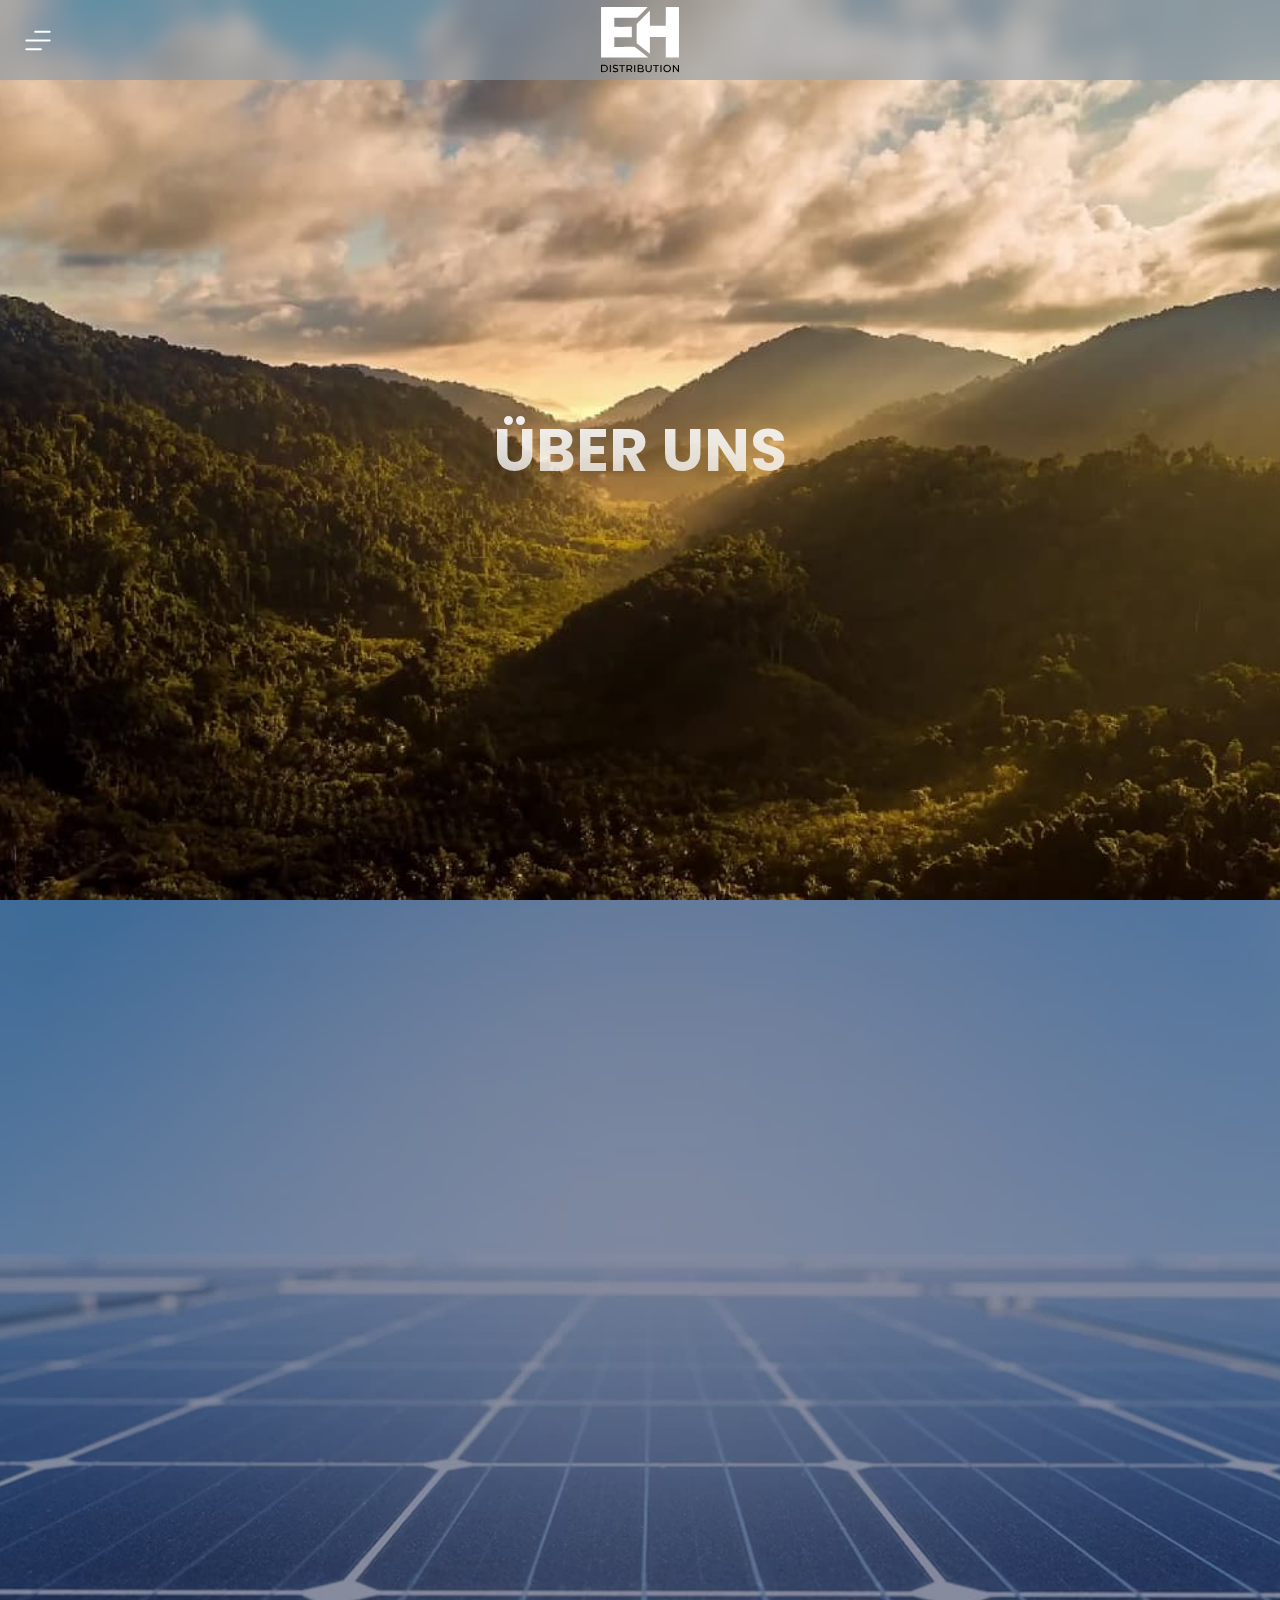
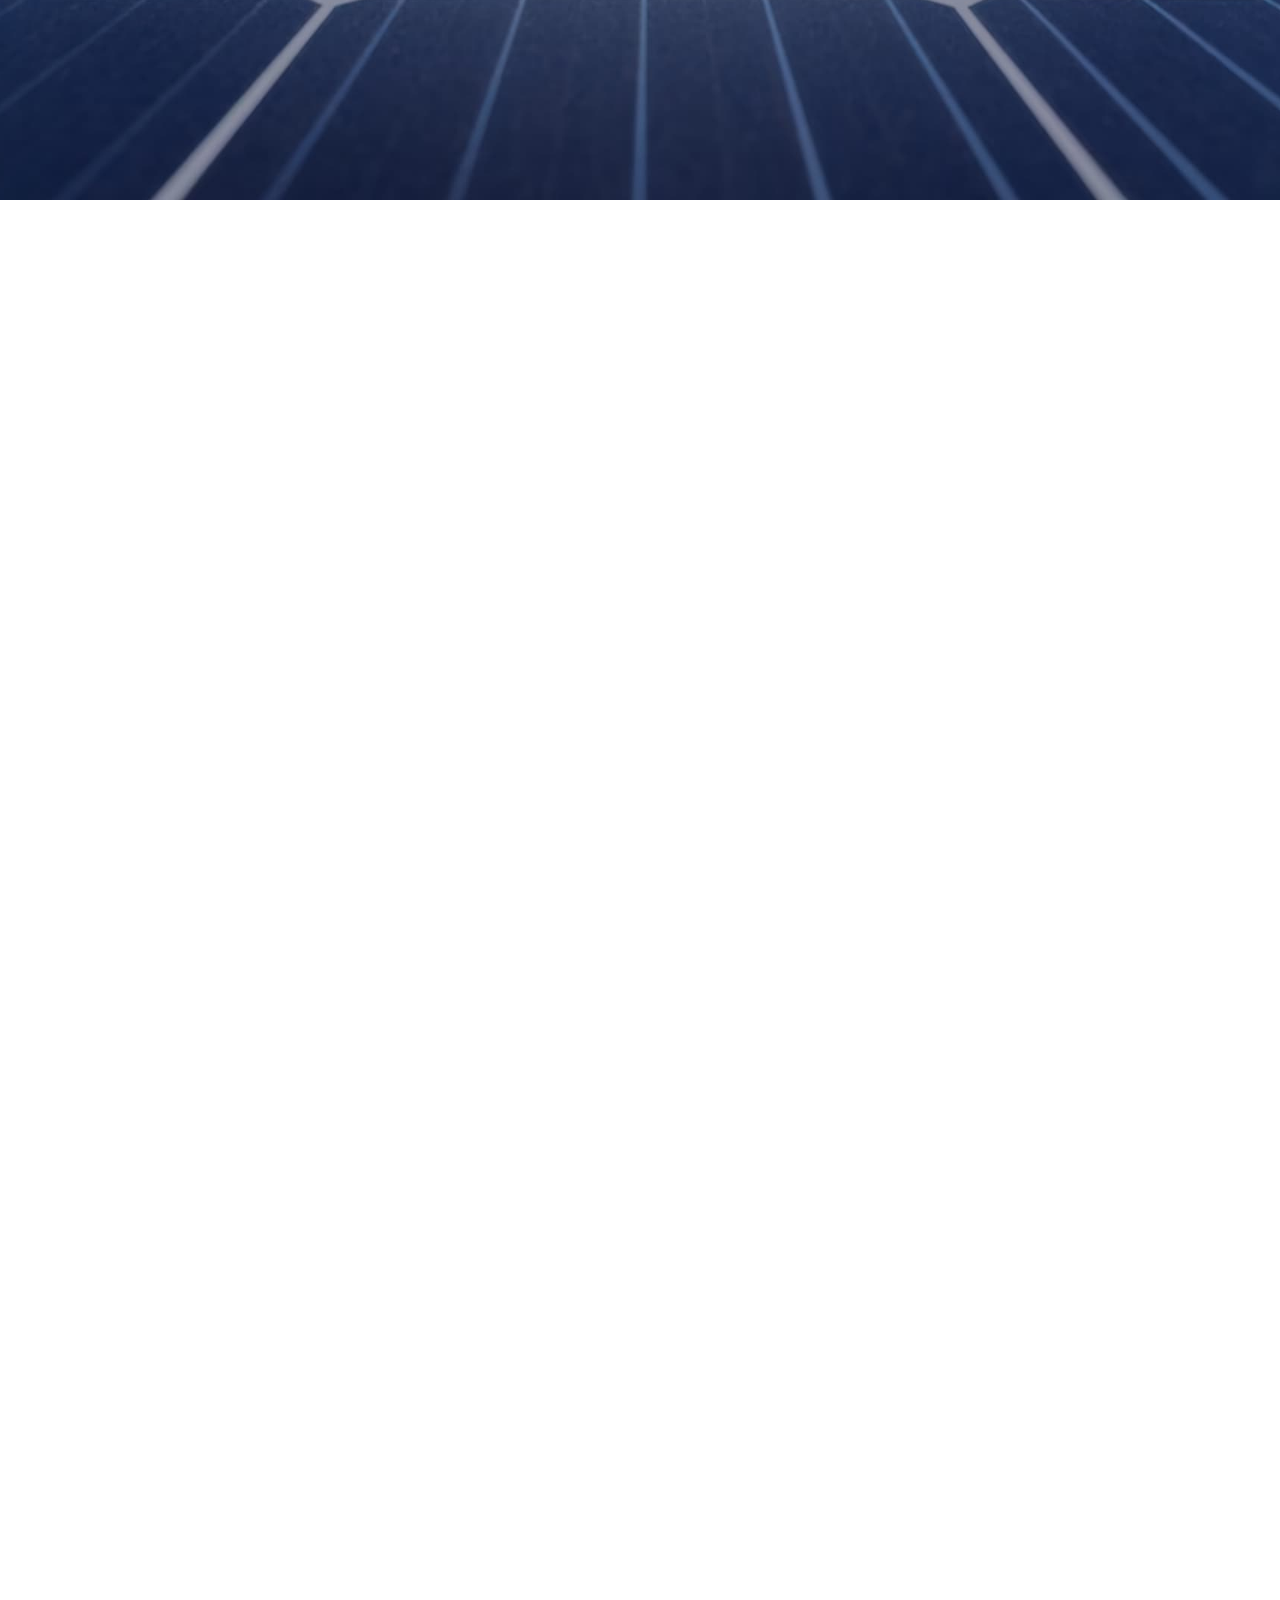
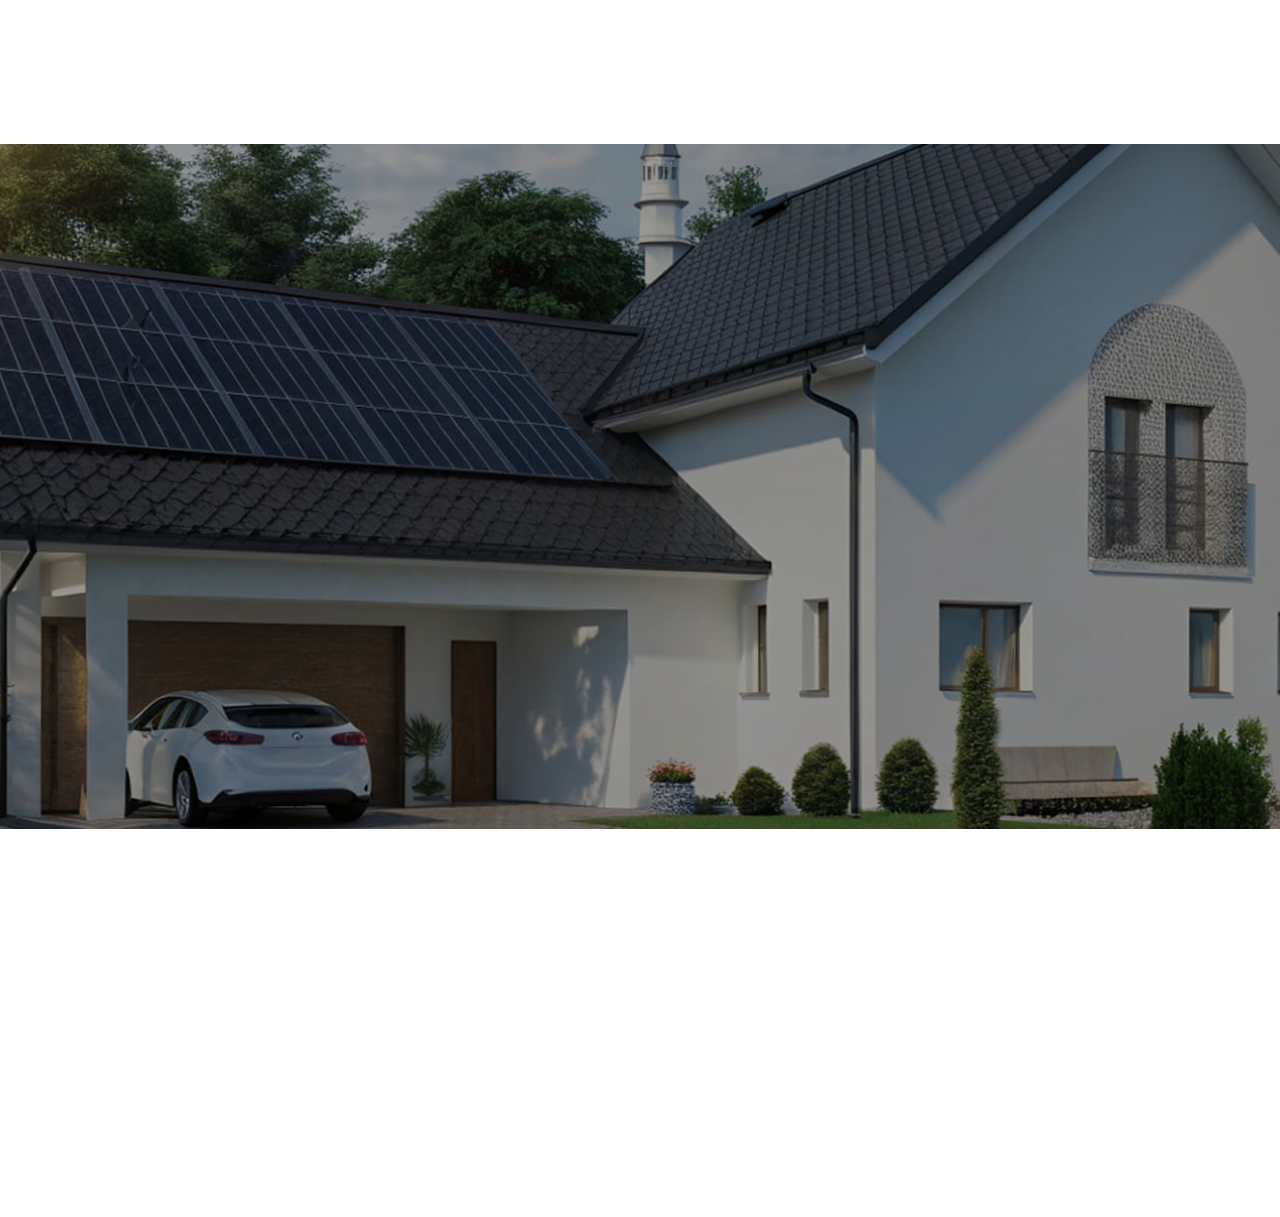
==== commit e70532b6: "Add files via upload" ====
--- a/about.html
+++ b/about.html
@@ -22,20 +22,48 @@
         <header class="header">
             <div class="big-container">
                 <div class="header__inner">
+                    <div class="header__burger burger">
+                        <svg width="35" height="35" viewBox="0 0 35 35" fill="none" xmlns="http://www.w3.org/2000/svg">
+                            <path d="M14.5833 8.75H29.1666M5.83325 17.5H29.1666H10.2083M5.83325 26.25H20.4166"
+                                stroke="white" stroke-width="2" stroke-linecap="round" stroke-linejoin="round" />
+                        </svg>
+                        <svg width="24" height="24" viewBox="0 0 24 24" fill="none" xmlns="http://www.w3.org/2000/svg">
+                            <path d="M5 19L12 12M12 12L19 5M12 12L5 5M12 12L19 19" stroke="white" stroke-width="1.5"
+                                stroke-linecap="round" stroke-linejoin="round" />
+                        </svg>
+                    </div>
                     <a class="header__logo logo" href="#">
                         <img src="images/logo.svg" alt="logo">
                     </a>
                     <nav class="header__menu menu">
                         <ul class="menu__list menu-list">
-                            <li class="menu-list__item">
+                            <li class="menu-list__item menu-list__item--selected">
                                 <a class="menu-list__link" href="#">
                                     Über uns
                                 </a>
                             </li>
                             <li class="menu-list__item">
-                                <a class="menu-list__link" href="#">
-                                    Lösungen
-                                </a>
+                                <div class="menu-list__wrap">
+                                    <a class="menu-list__link" href="#">
+                                        <span>
+                                            Lösungen
+                                        </span>
+                                    </a>
+                                    <svg class="menu-list__dropdown" width="24" height="13" viewBox="0 0 24 13"
+                                        fill="none" xmlns="http://www.w3.org/2000/svg">
+                                        <g clip-path="url(#clip0_3944_6793)">
+                                            <path fill-rule="evenodd" clip-rule="evenodd"
+                                                d="M11.2891 10.6569L5.63211 4.99994L7.04611 3.58594L11.9961 8.53594L16.9461 3.58594L18.3601 4.99994L12.7031 10.6569C12.5156 10.8444 12.2613 10.9497 11.9961 10.9497C11.7309 10.9497 11.4766 10.8444 11.2891 10.6569Z"
+                                                fill="white" />
+                                        </g>
+                                        <defs>
+                                            <clipPath id="clip0_3944_6793">
+                                                <rect width="12" height="24" fill="white"
+                                                    transform="translate(24 0.5) rotate(90)" />
+                                            </clipPath>
+                                        </defs>
+                                    </svg>
+                                </div>
                                 <div class="menu-list__navigation navigation navigation--solutions">
                                     <div class="navigation__close">
                                         <svg width="24" height="24" viewBox="0 0 24 24" fill="none"
@@ -158,11 +186,51 @@
                                         </div>
                                     </div>
                                 </div>
+                                <ul class="menu-list__sublist sublist">
+                                    <li class="sublist__item">
+                                        <a class="sublist__link" href="#">
+                                            Gewerbliche und industrielle ESS
+                                        </a>
+                                    </li>
+                                    <li class="sublist__item">
+                                        <a class="sublist__link" href="#">
+                                            Stromversorgungs ESS
+                                        </a>
+                                    </li>
+                                    <li class="sublist__item">
+                                        <a class="sublist__link" href="#">
+                                            ESS für Wohngebäude
+                                        </a>
+                                    </li>
+                                    <li class="sublist__item">
+                                        <a class="sublist__link" href="#">
+                                            Referenzprojekte
+                                        </a>
+                                    </li>
+                                </ul>
                             </li>
                             <li class="menu-list__item">
-                                <a class="menu-list__link" href="#">
-                                    Produkte
-                                </a>
+                                <div class="menu-list__wrap">
+                                    <a class="menu-list__link" href="#">
+                                        <span>
+                                            Produkte
+                                        </span>
+                                    </a>
+                                    <svg class="menu-list__dropdown" width="24" height="13" viewBox="0 0 24 13"
+                                        fill="none" xmlns="http://www.w3.org/2000/svg">
+                                        <g clip-path="url(#clip0_3944_6793)">
+                                            <path fill-rule="evenodd" clip-rule="evenodd"
+                                                d="M11.2891 10.6569L5.63211 4.99994L7.04611 3.58594L11.9961 8.53594L16.9461 3.58594L18.3601 4.99994L12.7031 10.6569C12.5156 10.8444 12.2613 10.9497 11.9961 10.9497C11.7309 10.9497 11.4766 10.8444 11.2891 10.6569Z"
+                                                fill="white" />
+                                        </g>
+                                        <defs>
+                                            <clipPath id="clip0_3944_6793">
+                                                <rect width="12" height="24" fill="white"
+                                                    transform="translate(24 0.5) rotate(90)" />
+                                            </clipPath>
+                                        </defs>
+                                    </svg>
+                                </div>
                                 <div class="menu-list__navigation navigation navigation--products">
                                     <div class="navigation__close">
                                         <svg width="24" height="24" viewBox="0 0 24 24" fill="none"
@@ -312,6 +380,23 @@
                                         </div>
                                     </div>
                                 </div>
+                                <ul class="menu-list__sublist sublist">
+                                    <li class="sublist__item">
+                                        <a class="sublist__link" href="#">
+                                            All-in-One
+                                        </a>
+                                    </li>
+                                    <li class="sublist__item">
+                                        <a class="sublist__link" href="#">
+                                            Leistungsumwandlungssystem
+                                        </a>
+                                    </li>
+                                    <li class="sublist__item">
+                                        <a class="sublist__link" href="#">
+                                            Wohngebiet
+                                        </a>
+                                    </li>
+                                </ul>
                             </li>
                             <li class="menu-list__item">
                                 <a class="menu-list__link" href="#">
@@ -332,8 +417,8 @@
         <div class="wrapper">
             <main class="main">
                 <section class="main__banner banner banner--about">
-                    <video class="banner__video banner-video" src="videos/banner-video-about.mp4" autoplay loop
-                        muted poster="images/banner-video-about-poster.jpg"></video>
+                    <video class="banner__video banner-video" src="videos/banner-video-about.mp4" autoplay loop muted
+                        poster="images/banner-video-about-poster.jpg"></video>
                     <h1 class="banner__title">
                         <span data-aos="zoom-in">
                             ÜBER UNS
@@ -343,9 +428,6 @@
                 <section class="main__history history">
                     <img class="history__img" src="images/history-img.jpg" alt="img">
                     <div class="history__inner">
-                        <h2 class="history__title" data-aos="fade-up">
-                            ÜBER UNS
-                        </h2>
                         <div class="history__line line">
                             <div class="line__lining" data-aos="fade-up"></div>
                             <div class="big-container">
@@ -395,70 +477,91 @@
                         </div>
                         <div class="history__content history-content" data-aos="fade-right">
                             <div class="big-container">
+                                <h2 class="history__title" data-aos="fade-up">
+                                    ÜBER UNS
+                                </h2>
                                 <div class="history-content__inner">
                                     <div class="history-content__wrapper history-content__wrapper--active">
-                                        <h5 class="history-content__title">
-                                            WEIHENG / eCactus
-                                        </h5>
-                                        <blockquote class="history-content__blockquote history-blockquote">
-                                            <svg width="46" height="36" viewBox="0 0 46 36" fill="none"
-                                                xmlns="http://www.w3.org/2000/svg">
-                                                <path
-                                                    d="M41.748 0L45.4834 3.2959C43.0908 5.39551 41.1377 7.42188 39.624 9.375C38.1592 11.2793 37.2314 12.7197 36.8408 13.6963C36.4502 14.6729 36.084 15.8447 35.7422 17.2119L36.0352 17.6514C39.3066 17.6514 41.6992 18.3594 43.2129 19.7754C44.7266 21.1914 45.4834 23.3887 45.4834 26.3672C45.4834 28.6621 44.6533 30.7373 42.9932 32.5928C41.3818 34.4482 39.3555 35.376 36.9141 35.376C34.1309 35.376 31.8115 34.5947 29.9561 33.0322C28.1006 31.4697 27.1729 28.9551 27.1729 25.4883C27.1729 20.8984 28.5889 16.1621 31.4209 11.2793C34.3018 6.34766 37.7441 2.58789 41.748 0ZM14.5752 0L18.3105 3.2959C15.918 5.39551 13.9893 7.39746 12.5244 9.30176C11.0596 11.2061 10.1074 12.6709 9.66797 13.6963C9.27734 14.7217 8.91113 15.8936 8.56934 17.2119L8.8623 17.6514C12.1338 17.6514 14.5264 18.3594 16.04 19.7754C17.5537 21.1914 18.3105 23.3887 18.3105 26.3672C18.3105 28.6621 17.4805 30.7373 15.8203 32.5928C14.209 34.4482 12.1826 35.376 9.74121 35.376C6.95801 35.376 4.63867 34.5947 2.7832 33.0322C0.927734 31.4697 0 28.9551 0 25.4883C0 20.8984 1.41602 16.1621 4.24805 11.2793C7.12891 6.34766 10.5713 2.58789 14.5752 0Z"
-                                                    fill="white" />
-                                            </svg>
-                                            <p class="history-blockquote__text">
-                                                EH Distribution ist einer der weltweit führenden und am schnellsten
-                                                wachsenden Anbieter von Batteriespeicherlösungen. Wir entwickeln,
-                                                produzieren, implementieren und warten Energiespeichersysteme für
-                                                Versorgungsunternehmen und Stromerzeuger mit sauberer Energie,
-                                                einschließlich Solar- und Wasserstoffanlagen, für industrielle und
-                                                gewerbliche
-                                                Nutzer, für Privathaushalte und dezentrale Stromspeicher.
-                                            </p>
-                                        </blockquote>
+                                        <div class="history-content__inner">
+                                            <blockquote class="history-content__blockquote history-blockquote">
+                                                <svg width="46" height="36" viewBox="0 0 46 36" fill="none"
+                                                    xmlns="http://www.w3.org/2000/svg">
+                                                    <path
+                                                        d="M41.748 0L45.4834 3.2959C43.0908 5.39551 41.1377 7.42188 39.624 9.375C38.1592 11.2793 37.2314 12.7197 36.8408 13.6963C36.4502 14.6729 36.084 15.8447 35.7422 17.2119L36.0352 17.6514C39.3066 17.6514 41.6992 18.3594 43.2129 19.7754C44.7266 21.1914 45.4834 23.3887 45.4834 26.3672C45.4834 28.6621 44.6533 30.7373 42.9932 32.5928C41.3818 34.4482 39.3555 35.376 36.9141 35.376C34.1309 35.376 31.8115 34.5947 29.9561 33.0322C28.1006 31.4697 27.1729 28.9551 27.1729 25.4883C27.1729 20.8984 28.5889 16.1621 31.4209 11.2793C34.3018 6.34766 37.7441 2.58789 41.748 0ZM14.5752 0L18.3105 3.2959C15.918 5.39551 13.9893 7.39746 12.5244 9.30176C11.0596 11.2061 10.1074 12.6709 9.66797 13.6963C9.27734 14.7217 8.91113 15.8936 8.56934 17.2119L8.8623 17.6514C12.1338 17.6514 14.5264 18.3594 16.04 19.7754C17.5537 21.1914 18.3105 23.3887 18.3105 26.3672C18.3105 28.6621 17.4805 30.7373 15.8203 32.5928C14.209 34.4482 12.1826 35.376 9.74121 35.376C6.95801 35.376 4.63867 34.5947 2.7832 33.0322C0.927734 31.4697 0 28.9551 0 25.4883C0 20.8984 1.41602 16.1621 4.24805 11.2793C7.12891 6.34766 10.5713 2.58789 14.5752 0Z"
+                                                        fill="white" />
+                                                </svg>
+                                                <h5 class="history-blockquote__title">
+                                                    WEIHENG / eCactus
+                                                </h5>
+                                                <p class="history-blockquote__text">
+                                                    EH Distribution ist einer der weltweit führenden und am schnellsten
+                                                    wachsenden Anbieter von Batteriespeicherlösungen. Wir entwickeln,
+                                                    produzieren, implementieren und warten Energiespeichersysteme für
+                                                    Versorgungsunternehmen und Stromerzeuger mit sauberer Energie,
+                                                    einschließlich Solar- und Wasserstoffanlagen, für industrielle und
+                                                    gewerbliche
+                                                    Nutzer, für Privathaushalte und dezentrale Stromspeicher.
+                                                </p>
+                                            </blockquote>
+                                        </div>
                                     </div>
                                     <div class="history-content__wrapper">
                                         <img class="history-content__img" src="images/history-img.jpg" alt="img">
-                                        <blockquote class="history-content__blockquote history-blockquote">
-                                            <svg width="46" height="36" viewBox="0 0 46 36" fill="none"
-                                                xmlns="http://www.w3.org/2000/svg">
-                                                <path
-                                                    d="M41.748 0L45.4834 3.2959C43.0908 5.39551 41.1377 7.42188 39.624 9.375C38.1592 11.2793 37.2314 12.7197 36.8408 13.6963C36.4502 14.6729 36.084 15.8447 35.7422 17.2119L36.0352 17.6514C39.3066 17.6514 41.6992 18.3594 43.2129 19.7754C44.7266 21.1914 45.4834 23.3887 45.4834 26.3672C45.4834 28.6621 44.6533 30.7373 42.9932 32.5928C41.3818 34.4482 39.3555 35.376 36.9141 35.376C34.1309 35.376 31.8115 34.5947 29.9561 33.0322C28.1006 31.4697 27.1729 28.9551 27.1729 25.4883C27.1729 20.8984 28.5889 16.1621 31.4209 11.2793C34.3018 6.34766 37.7441 2.58789 41.748 0ZM14.5752 0L18.3105 3.2959C15.918 5.39551 13.9893 7.39746 12.5244 9.30176C11.0596 11.2061 10.1074 12.6709 9.66797 13.6963C9.27734 14.7217 8.91113 15.8936 8.56934 17.2119L8.8623 17.6514C12.1338 17.6514 14.5264 18.3594 16.04 19.7754C17.5537 21.1914 18.3105 23.3887 18.3105 26.3672C18.3105 28.6621 17.4805 30.7373 15.8203 32.5928C14.209 34.4482 12.1826 35.376 9.74121 35.376C6.95801 35.376 4.63867 34.5947 2.7832 33.0322C0.927734 31.4697 0 28.9551 0 25.4883C0 20.8984 1.41602 16.1621 4.24805 11.2793C7.12891 6.34766 10.5713 2.58789 14.5752 0Z"
-                                                    fill="white" />
-                                            </svg>
-                                            <p class="history-blockquote__text">
-                                                Ein weltweit führender digitaler Energieversorger zu sein.
-                                            </p>
-                                        </blockquote>
+                                        <div class="history-content__inner">
+                                            <blockquote class="history-content__blockquote history-blockquote">
+                                                <svg width="46" height="36" viewBox="0 0 46 36" fill="none"
+                                                    xmlns="http://www.w3.org/2000/svg">
+                                                    <path
+                                                        d="M41.748 0L45.4834 3.2959C43.0908 5.39551 41.1377 7.42188 39.624 9.375C38.1592 11.2793 37.2314 12.7197 36.8408 13.6963C36.4502 14.6729 36.084 15.8447 35.7422 17.2119L36.0352 17.6514C39.3066 17.6514 41.6992 18.3594 43.2129 19.7754C44.7266 21.1914 45.4834 23.3887 45.4834 26.3672C45.4834 28.6621 44.6533 30.7373 42.9932 32.5928C41.3818 34.4482 39.3555 35.376 36.9141 35.376C34.1309 35.376 31.8115 34.5947 29.9561 33.0322C28.1006 31.4697 27.1729 28.9551 27.1729 25.4883C27.1729 20.8984 28.5889 16.1621 31.4209 11.2793C34.3018 6.34766 37.7441 2.58789 41.748 0ZM14.5752 0L18.3105 3.2959C15.918 5.39551 13.9893 7.39746 12.5244 9.30176C11.0596 11.2061 10.1074 12.6709 9.66797 13.6963C9.27734 14.7217 8.91113 15.8936 8.56934 17.2119L8.8623 17.6514C12.1338 17.6514 14.5264 18.3594 16.04 19.7754C17.5537 21.1914 18.3105 23.3887 18.3105 26.3672C18.3105 28.6621 17.4805 30.7373 15.8203 32.5928C14.209 34.4482 12.1826 35.376 9.74121 35.376C6.95801 35.376 4.63867 34.5947 2.7832 33.0322C0.927734 31.4697 0 28.9551 0 25.4883C0 20.8984 1.41602 16.1621 4.24805 11.2793C7.12891 6.34766 10.5713 2.58789 14.5752 0Z"
+                                                        fill="white" />
+                                                </svg>
+                                                <h5 class="history-blockquote__title">
+                                                    VISION
+                                                </h5>
+                                                <p class="history-blockquote__text">
+                                                    Ein weltweit führender digitaler Energieversorger zu sein.
+                                                </p>
+                                            </blockquote>
+                                        </div>
                                     </div>
                                     <div class="history-content__wrapper">
                                         <img class="history-content__img" src="images/history-img.jpg" alt="img">
-                                        <blockquote class="history-content__blockquote history-blockquote">
-                                            <svg width="46" height="36" viewBox="0 0 46 36" fill="none"
-                                                xmlns="http://www.w3.org/2000/svg">
-                                                <path
-                                                    d="M41.748 0L45.4834 3.2959C43.0908 5.39551 41.1377 7.42188 39.624 9.375C38.1592 11.2793 37.2314 12.7197 36.8408 13.6963C36.4502 14.6729 36.084 15.8447 35.7422 17.2119L36.0352 17.6514C39.3066 17.6514 41.6992 18.3594 43.2129 19.7754C44.7266 21.1914 45.4834 23.3887 45.4834 26.3672C45.4834 28.6621 44.6533 30.7373 42.9932 32.5928C41.3818 34.4482 39.3555 35.376 36.9141 35.376C34.1309 35.376 31.8115 34.5947 29.9561 33.0322C28.1006 31.4697 27.1729 28.9551 27.1729 25.4883C27.1729 20.8984 28.5889 16.1621 31.4209 11.2793C34.3018 6.34766 37.7441 2.58789 41.748 0ZM14.5752 0L18.3105 3.2959C15.918 5.39551 13.9893 7.39746 12.5244 9.30176C11.0596 11.2061 10.1074 12.6709 9.66797 13.6963C9.27734 14.7217 8.91113 15.8936 8.56934 17.2119L8.8623 17.6514C12.1338 17.6514 14.5264 18.3594 16.04 19.7754C17.5537 21.1914 18.3105 23.3887 18.3105 26.3672C18.3105 28.6621 17.4805 30.7373 15.8203 32.5928C14.209 34.4482 12.1826 35.376 9.74121 35.376C6.95801 35.376 4.63867 34.5947 2.7832 33.0322C0.927734 31.4697 0 28.9551 0 25.4883C0 20.8984 1.41602 16.1621 4.24805 11.2793C7.12891 6.34766 10.5713 2.58789 14.5752 0Z"
-                                                    fill="white" />
-                                            </svg>
-                                            <p class="history-blockquote__text">
-                                                Einem grünen Leben der Menschheit zu dienen.
-                                            </p>
-                                        </blockquote>
+                                        <div class="history-content__inner">
+                                            <blockquote class="history-content__blockquote history-blockquote">
+                                                <svg width="46" height="36" viewBox="0 0 46 36" fill="none"
+                                                    xmlns="http://www.w3.org/2000/svg">
+                                                    <path
+                                                        d="M41.748 0L45.4834 3.2959C43.0908 5.39551 41.1377 7.42188 39.624 9.375C38.1592 11.2793 37.2314 12.7197 36.8408 13.6963C36.4502 14.6729 36.084 15.8447 35.7422 17.2119L36.0352 17.6514C39.3066 17.6514 41.6992 18.3594 43.2129 19.7754C44.7266 21.1914 45.4834 23.3887 45.4834 26.3672C45.4834 28.6621 44.6533 30.7373 42.9932 32.5928C41.3818 34.4482 39.3555 35.376 36.9141 35.376C34.1309 35.376 31.8115 34.5947 29.9561 33.0322C28.1006 31.4697 27.1729 28.9551 27.1729 25.4883C27.1729 20.8984 28.5889 16.1621 31.4209 11.2793C34.3018 6.34766 37.7441 2.58789 41.748 0ZM14.5752 0L18.3105 3.2959C15.918 5.39551 13.9893 7.39746 12.5244 9.30176C11.0596 11.2061 10.1074 12.6709 9.66797 13.6963C9.27734 14.7217 8.91113 15.8936 8.56934 17.2119L8.8623 17.6514C12.1338 17.6514 14.5264 18.3594 16.04 19.7754C17.5537 21.1914 18.3105 23.3887 18.3105 26.3672C18.3105 28.6621 17.4805 30.7373 15.8203 32.5928C14.209 34.4482 12.1826 35.376 9.74121 35.376C6.95801 35.376 4.63867 34.5947 2.7832 33.0322C0.927734 31.4697 0 28.9551 0 25.4883C0 20.8984 1.41602 16.1621 4.24805 11.2793C7.12891 6.34766 10.5713 2.58789 14.5752 0Z"
+                                                        fill="white" />
+                                                </svg>
+                                                <h5 class="history-blockquote__title">
+                                                    MISSION
+                                                </h5>
+                                                <p class="history-blockquote__text">
+                                                    Einem grünen Leben der Menschheit zu dienen.
+                                                </p>
+                                            </blockquote>
+                                        </div>
                                     </div>
                                     <div class="history-content__wrapper">
                                         <img class="history-content__img" src="images/history-img.jpg" alt="img">
-                                        <blockquote class="history-content__blockquote history-blockquote">
-                                            <svg width="46" height="36" viewBox="0 0 46 36" fill="none"
-                                                xmlns="http://www.w3.org/2000/svg">
-                                                <path
-                                                    d="M41.748 0L45.4834 3.2959C43.0908 5.39551 41.1377 7.42188 39.624 9.375C38.1592 11.2793 37.2314 12.7197 36.8408 13.6963C36.4502 14.6729 36.084 15.8447 35.7422 17.2119L36.0352 17.6514C39.3066 17.6514 41.6992 18.3594 43.2129 19.7754C44.7266 21.1914 45.4834 23.3887 45.4834 26.3672C45.4834 28.6621 44.6533 30.7373 42.9932 32.5928C41.3818 34.4482 39.3555 35.376 36.9141 35.376C34.1309 35.376 31.8115 34.5947 29.9561 33.0322C28.1006 31.4697 27.1729 28.9551 27.1729 25.4883C27.1729 20.8984 28.5889 16.1621 31.4209 11.2793C34.3018 6.34766 37.7441 2.58789 41.748 0ZM14.5752 0L18.3105 3.2959C15.918 5.39551 13.9893 7.39746 12.5244 9.30176C11.0596 11.2061 10.1074 12.6709 9.66797 13.6963C9.27734 14.7217 8.91113 15.8936 8.56934 17.2119L8.8623 17.6514C12.1338 17.6514 14.5264 18.3594 16.04 19.7754C17.5537 21.1914 18.3105 23.3887 18.3105 26.3672C18.3105 28.6621 17.4805 30.7373 15.8203 32.5928C14.209 34.4482 12.1826 35.376 9.74121 35.376C6.95801 35.376 4.63867 34.5947 2.7832 33.0322C0.927734 31.4697 0 28.9551 0 25.4883C0 20.8984 1.41602 16.1621 4.24805 11.2793C7.12891 6.34766 10.5713 2.58789 14.5752 0Z"
-                                                    fill="white" />
-                                            </svg>
-                                            <p class="history-blockquote__text">
-                                                Ultimative Innovation, ultimative Zusammenarbeit, ultimativer Service.
-                                            </p>
-                                        </blockquote>
+                                        <div class="history-content__inner">
+                                            <blockquote class="history-content__blockquote history-blockquote">
+                                                <svg width="46" height="36" viewBox="0 0 46 36" fill="none"
+                                                    xmlns="http://www.w3.org/2000/svg">
+                                                    <path
+                                                        d="M41.748 0L45.4834 3.2959C43.0908 5.39551 41.1377 7.42188 39.624 9.375C38.1592 11.2793 37.2314 12.7197 36.8408 13.6963C36.4502 14.6729 36.084 15.8447 35.7422 17.2119L36.0352 17.6514C39.3066 17.6514 41.6992 18.3594 43.2129 19.7754C44.7266 21.1914 45.4834 23.3887 45.4834 26.3672C45.4834 28.6621 44.6533 30.7373 42.9932 32.5928C41.3818 34.4482 39.3555 35.376 36.9141 35.376C34.1309 35.376 31.8115 34.5947 29.9561 33.0322C28.1006 31.4697 27.1729 28.9551 27.1729 25.4883C27.1729 20.8984 28.5889 16.1621 31.4209 11.2793C34.3018 6.34766 37.7441 2.58789 41.748 0ZM14.5752 0L18.3105 3.2959C15.918 5.39551 13.9893 7.39746 12.5244 9.30176C11.0596 11.2061 10.1074 12.6709 9.66797 13.6963C9.27734 14.7217 8.91113 15.8936 8.56934 17.2119L8.8623 17.6514C12.1338 17.6514 14.5264 18.3594 16.04 19.7754C17.5537 21.1914 18.3105 23.3887 18.3105 26.3672C18.3105 28.6621 17.4805 30.7373 15.8203 32.5928C14.209 34.4482 12.1826 35.376 9.74121 35.376C6.95801 35.376 4.63867 34.5947 2.7832 33.0322C0.927734 31.4697 0 28.9551 0 25.4883C0 20.8984 1.41602 16.1621 4.24805 11.2793C7.12891 6.34766 10.5713 2.58789 14.5752 0Z"
+                                                        fill="white" />
+                                                </svg>
+                                                <h5 class="history-blockquote__title">
+                                                    WERT
+                                                </h5>
+                                                <p class="history-blockquote__text">
+                                                    Ultimative Innovation, ultimative Zusammenarbeit, ultimativer
+                                                    Service.
+                                                </p>
+                                            </blockquote>
+                                        </div>
                                     </div>
                                 </div>
                             </div>
@@ -513,7 +616,7 @@
                             </div>
                         </div>
                     </div>
-                </section>
+                </section> 
                 <section class="main__partners partners">
                     <div class="container">
                         <h2 class="partners__title" data-aos="fade-up">
@@ -582,7 +685,7 @@
                             </div>
                         </div>
                     </div>
-                </section>
+                </section> 
                 <section class="main__contact contact">
                     <div class="contact__img">
                         <img src="images/contact-img.jpg" alt="img">
@@ -647,7 +750,14 @@
                                 <div class="contact-form__inner">
                                     <div class="contact-form__wrapper">
                                         <input class="contact-form__input" type="text" placeholder="Ihr Name">
-                                        <!--  -->
+                                        <div class="contact-form__select custom-select">
+                                            <select>
+                                                <option value="0">Ihr Land/Region:</option>
+                                                <option value="1">Region 1</option>
+                                                <option value="2">Region 2</option>
+                                                <option value="3">Region 3</option>
+                                            </select>
+                                        </div>
                                     </div>
                                     <div class="contact-form__wrapper">
                                         <input class="contact-form__input" type="email" placeholder="E-Mail Adresse">
@@ -740,11 +850,18 @@
                                     <h5 class="nav-head__title">
                                         Über uns
                                     </h5>
-                                    <svg width="18" height="19" viewBox="0 0 18 19" fill="none"
-                                        xmlns="http://www.w3.org/2000/svg">
-                                        <path d="M8.99993 2.03516V17.4637M1.28564 9.74944H16.7142" stroke="white"
-                                            stroke-width="2.20409" stroke-linecap="round" stroke-linejoin="round" />
-                                    </svg>
+                                    <div class="nav-head__icons">
+                                        <svg width="18" height="19" viewBox="0 0 18 19" fill="none"
+                                            xmlns="http://www.w3.org/2000/svg">
+                                            <path d="M8.99993 2.03516V17.4637M1.28564 9.74944H16.7142" stroke="white"
+                                                stroke-width="2.20409" stroke-linecap="round" stroke-linejoin="round" />
+                                        </svg>
+                                        <svg width="14" height="3" viewBox="0 0 14 3" fill="none"
+                                            xmlns="http://www.w3.org/2000/svg">
+                                            <path d="M1 1.16153H13" stroke="white" stroke-width="1.71429"
+                                                stroke-linecap="round" stroke-linejoin="round"></path>
+                                        </svg>
+                                    </div>
                                 </div>
                                 <ul class="nav__list nav-list">
                                     <li class="nav-list__item">
@@ -789,11 +906,18 @@
                                     <h5 class="nav-head__title">
                                         Über uns
                                     </h5>
-                                    <svg width="18" height="19" viewBox="0 0 18 19" fill="none"
-                                        xmlns="http://www.w3.org/2000/svg">
-                                        <path d="M8.99993 2.03516V17.4637M1.28564 9.74944H16.7142" stroke="white"
-                                            stroke-width="2.20409" stroke-linecap="round" stroke-linejoin="round" />
-                                    </svg>
+                                    <div class="nav-head__icons">
+                                        <svg width="18" height="19" viewBox="0 0 18 19" fill="none"
+                                            xmlns="http://www.w3.org/2000/svg">
+                                            <path d="M8.99993 2.03516V17.4637M1.28564 9.74944H16.7142" stroke="white"
+                                                stroke-width="2.20409" stroke-linecap="round" stroke-linejoin="round" />
+                                        </svg>
+                                        <svg width="14" height="3" viewBox="0 0 14 3" fill="none"
+                                            xmlns="http://www.w3.org/2000/svg">
+                                            <path d="M1 1.16153H13" stroke="white" stroke-width="1.71429"
+                                                stroke-linecap="round" stroke-linejoin="round"></path>
+                                        </svg>
+                                    </div>
                                 </div>
                                 <ul class="nav__list nav-list">
                                     <li class="nav-list__item">
@@ -833,11 +957,18 @@
                                     <h5 class="nav-head__title">
                                         Über uns
                                     </h5>
-                                    <svg width="18" height="19" viewBox="0 0 18 19" fill="none"
-                                        xmlns="http://www.w3.org/2000/svg">
-                                        <path d="M8.99993 2.03516V17.4637M1.28564 9.74944H16.7142" stroke="white"
-                                            stroke-width="2.20409" stroke-linecap="round" stroke-linejoin="round" />
-                                    </svg>
+                                    <div class="nav-head__icons">
+                                        <svg width="18" height="19" viewBox="0 0 18 19" fill="none"
+                                            xmlns="http://www.w3.org/2000/svg">
+                                            <path d="M8.99993 2.03516V17.4637M1.28564 9.74944H16.7142" stroke="white"
+                                                stroke-width="2.20409" stroke-linecap="round" stroke-linejoin="round" />
+                                        </svg>
+                                        <svg width="14" height="3" viewBox="0 0 14 3" fill="none"
+                                            xmlns="http://www.w3.org/2000/svg">
+                                            <path d="M1 1.16153H13" stroke="white" stroke-width="1.71429"
+                                                stroke-linecap="round" stroke-linejoin="round"></path>
+                                        </svg>
+                                    </div>
                                 </div>
                                 <ul class="nav__list nav-list">
                                     <li class="nav-list__item">
@@ -877,11 +1008,18 @@
                                     <h5 class="nav-head__title">
                                         UNTERSTÜTZUNG
                                     </h5>
-                                    <svg width="18" height="19" viewBox="0 0 18 19" fill="none"
-                                        xmlns="http://www.w3.org/2000/svg">
-                                        <path d="M8.99993 2.03516V17.4637M1.28564 9.74944H16.7142" stroke="white"
-                                            stroke-width="2.20409" stroke-linecap="round" stroke-linejoin="round" />
-                                    </svg>
+                                    <div class="nav-head__icons">
+                                        <svg width="18" height="19" viewBox="0 0 18 19" fill="none"
+                                            xmlns="http://www.w3.org/2000/svg">
+                                            <path d="M8.99993 2.03516V17.4637M1.28564 9.74944H16.7142" stroke="white"
+                                                stroke-width="2.20409" stroke-linecap="round" stroke-linejoin="round" />
+                                        </svg>
+                                        <svg width="14" height="3" viewBox="0 0 14 3" fill="none"
+                                            xmlns="http://www.w3.org/2000/svg">
+                                            <path d="M1 1.16153H13" stroke="white" stroke-width="1.71429"
+                                                stroke-linecap="round" stroke-linejoin="round"></path>
+                                        </svg>
+                                    </div>
                                 </div>
                                 <ul class="nav__list nav-list">
                                     <li class="nav-list__item">
@@ -916,20 +1054,30 @@
                                     </li>
                                 </ul>
                             </div>
-                            <div class="nav__other nav-other">
-                                <a class="nav-other__link" href="#">
-                                    Richtlinie zur Offenlegung von
-                                    Sicherheitslücken
-                                </a>
-                                <a class="nav-other__link" href="#">
-                                    Datenschutzerklärung
-                                </a>
-                                <a class="nav-other__link" href="#">
-                                    Cookie-Richtlinie
-                                </a>
-                                <a class="nav-other__link" href="#">
-                                    Website-Karte
-                                </a>
+                            <div class="nav__wrapper nav__wrapper--other">
+                                <ul class="nav__list nav-list">
+                                    <li class="nav-list__item">
+                                        <a class="nav-list__link" href="#">
+                                            Richtlinie zur Offenlegung von
+                                            Sicherheitslücken
+                                        </a>
+                                    </li>
+                                    <li class="nav-list__item">
+                                        <a class="nav-list__link" href="#">
+                                            Datenschutzerklärung
+                                        </a>
+                                    </li>
+                                    <li class="nav-list__item">
+                                        <a class="nav-list__link" href="#">
+                                            Cookie-Richtlinie
+                                        </a>
+                                    </li>
+                                    <li class="nav-list__item">
+                                        <a class="nav-list__link" href="#">
+                                            Website-Karte
+                                        </a>
+                                    </li>
+                                </ul>
                             </div>
                         </nav>
                     </div>
--- a/css/style.min.css
+++ b/css/style.min.css
@@ -1 +1,671 @@
-@font-face{font-family:"Muller";src:url("../fonts/MullerRegular.eot");src:local("☺"),url("../fonts/MullerRegular.woff") format("woff"),url("../fonts/MullerRegular.ttf") format("truetype");font-weight:400;font-style:normal}@font-face{font-family:"Muller";src:url("../fonts/MullerBold.eot");src:local("☺"),url("../fonts/MullerBold.woff") format("woff"),url("../fonts/MullerBold.ttf") format("truetype");font-weight:700;font-style:normal}*{padding:0;margin:0;border:0}*,*:before,*:after{-webkit-box-sizing:border-box;box-sizing:border-box}:focus,:active{outline:none}a:focus,a:active{outline:none}nav,footer,header,aside{display:block}html,body{height:100%;width:100%;font-size:100%;line-height:1;font-size:14px;-ms-text-size-adjust:100%;-moz-text-size-adjust:100%;-webkit-text-size-adjust:100%}input,button,textarea{font-family:inherit}input::-ms-clear{display:none}button{cursor:pointer}button::-moz-focus-inner{padding:0;border:0}a,a:visited{text-decoration:none}a:hover{text-decoration:none}ul li{list-style:none}img{vertical-align:top}h1,h2,h3,h4,h5,h6{font-size:inherit;font-weight:400}button{background:unset}html,body{height:100%;background:#fff;font-family:"Poppins",sans-serif;scroll-behavior:smooth}.big-wrapper{overflow:hidden;display:-webkit-box;display:-ms-flexbox;display:flex;-webkit-box-orient:vertical;-webkit-box-direction:normal;-ms-flex-direction:column;flex-direction:column;min-height:100%}.wrapper{display:-webkit-box;display:-ms-flexbox;display:flex;-webkit-box-orient:vertical;-webkit-box-direction:normal;-ms-flex-direction:column;flex-direction:column;-webkit-box-flex:1;-ms-flex-positive:1;flex-grow:1}.main{-webkit-box-flex:1;-ms-flex:1 0 auto;flex:1 0 auto}.footer{-webkit-box-flex:0;-ms-flex:0 0 auto;flex:0 0 auto}.container{max-width:1150px;margin:0 auto;padding:0 15px}.big-container{max-width:1860px;margin:0 auto;padding:0 15px}.subtitle{position:relative;color:#000;font-size:36px;line-height:57px;font-weight:500}.subtitle::after{content:"";position:absolute;width:80px;height:4px;background:#d31431;left:0;bottom:0}.logo{display:block;width:80px;height:66px;position:relative;z-index:20}.logo img{width:100%;height:100%;-o-object-fit:contain;object-fit:contain}.carousel__button{width:54px;height:54px;border-radius:100%;background:#d31431;top:-16px !important;right:-16px !important}.fancybox__backdrop{background:rgba(138,153,166,.6);-webkit-backdrop-filter:blur(10px);backdrop-filter:blur(10px)}@-webkit-keyframes translateYAnimation{0%{-webkit-transform:translateY(0);transform:translateY(0)}50%{-webkit-transform:translateY(-20px);transform:translateY(-20px)}100%{-webkit-transform:translateY(0);transform:translateY(0)}}@keyframes translateYAnimation{0%{-webkit-transform:translateY(0);transform:translateY(0)}50%{-webkit-transform:translateY(-20px);transform:translateY(-20px)}100%{-webkit-transform:translateY(0);transform:translateY(0)}}.header{position:fixed;top:0;left:50%;-webkit-transform:translateX(-50%);-ms-transform:translateX(-50%);transform:translateX(-50%);width:100%;padding:7px 0;z-index:10}.header::before{content:"";width:100%;height:100%;position:absolute;top:0;left:0;right:0;bottom:0;background:rgba(138,153,166,.6);-webkit-transition:background .3s;-o-transition:background .3s;transition:background .3s;-webkit-backdrop-filter:blur(20px);backdrop-filter:blur(20px)}.header--active::before{background:rgba(0,0,0,0)}.header__inner{display:-webkit-box;display:-ms-flexbox;display:flex;-webkit-box-pack:justify;-ms-flex-pack:justify;justify-content:space-between;-webkit-box-align:center;-ms-flex-align:center;align-items:center}.menu{position:relative;z-index:11}.menu-list{display:-webkit-box;display:-ms-flexbox;display:flex;-webkit-box-align:center;-ms-flex-align:center;align-items:center;gap:25px}.menu-list__link{position:relative;font-size:16px;line-height:21px;color:#fff}.menu-list__link::before{content:"";width:0;height:1px;position:absolute;left:0;right:0;bottom:0;color:#fff;-webkit-transition:width .3s;-o-transition:width .3s;transition:width .3s}.head{position:relative}.head--partner .head__title,.head--downloads .head__title{font-size:68px;line-height:77px;font-weight:700;background:-webkit-gradient(linear, left top, left bottom, from(#f4f4f4), to(rgba(255, 255, 255, 0.69)));background:-o-linear-gradient(top, #f4f4f4 0%, rgba(255, 255, 255, 0.69) 100%);background:linear-gradient(180deg, #f4f4f4 0%, rgba(255, 255, 255, 0.69) 100%);-webkit-background-clip:text;-webkit-text-fill-color:rgba(0,0,0,0);background-clip:text;color:rgba(0,0,0,0);text-transform:uppercase}.head--downloads .head__inner{min-height:370px}.head--solutions::after{content:"";width:100%;height:100%;position:absolute;top:0;left:0;right:0;bottom:0;background:-webkit-gradient(linear, left top, left bottom, from(rgba(0, 0, 0, 0.2)), color-stop(80%, rgba(0, 0, 0, 0.2)), to(#000000));background:-o-linear-gradient(top, rgba(0, 0, 0, 0.2) 0%, rgba(0, 0, 0, 0.2) 80%, #000000 100%);background:linear-gradient(180deg, rgba(0, 0, 0, 0.2) 0%, rgba(0, 0, 0, 0.2) 80%, #000000 100%)}.head--solutions .head__inner{-webkit-box-pack:start;-ms-flex-pack:start;justify-content:flex-start}.head--solutions .head__title{font-size:48px;line-height:77px;color:#fff;font-weight:500;margin-bottom:10px}.head--cases .breadcrumbs{margin-bottom:80px}.head--cases .head__inner{-webkit-box-pack:start;-ms-flex-pack:start;justify-content:flex-start}.head--cases .head__title{font-size:50px;line-height:60px;color:#fff;font-weight:800}.head__breadcrumbs{margin-bottom:50px}.head__img{position:absolute;width:100%;height:100%;left:0;right:0;-o-object-fit:cover;object-fit:cover}.head__inner{min-height:460px;display:-webkit-box;display:-ms-flexbox;display:flex;-webkit-box-orient:vertical;-webkit-box-direction:normal;-ms-flex-direction:column;flex-direction:column;-webkit-box-align:start;-ms-flex-align:start;align-items:flex-start;-webkit-box-pack:center;-ms-flex-pack:center;justify-content:center;padding:115px 0;position:relative;z-index:1}.breadcrumbs-list{display:-webkit-box;display:-ms-flexbox;display:flex;-webkit-box-align:center;-ms-flex-align:center;align-items:center;gap:8px}.breadcrumbs-list__item{font-size:12px;line-height:15px}.breadcrumbs-list__link{display:-webkit-box;display:-ms-flexbox;display:flex;-webkit-box-align:center;-ms-flex-align:center;align-items:center;gap:8px;color:#bfbfbf;-webkit-transition:color .3s;-o-transition:color .3s;transition:color .3s}.breadcrumbs-list__link:hover{color:#fff}.breadcrumbs-list__link:hover::after{color:#bfbfbf}.breadcrumbs-list__link::after{content:"/";color:#bfbfbf}.breadcrumbs-list__text{color:#fff}.head-info{display:-ms-grid;display:grid;-ms-grid-columns:1fr 1fr 1fr;grid-template-columns:1fr 1fr 1fr;gap:30px;width:100%}.head-item__text{margin-bottom:15px;padding-left:25px;color:#fff;font-weight:700;font-size:24px;line-height:24px;position:relative}.head-item__text::before{content:"";position:absolute;left:0;top:50%;-webkit-transform:translateY(-50%);-ms-transform:translateY(-50%);transform:translateY(-50%);width:2px;height:20px;background:#fff}.head-item__subtext{color:#eaeaea;font-size:12px;line-height:19px;font-weight:600;margin-left:25px}.partner__inner{padding:50px 0;display:-webkit-box;display:-ms-flexbox;display:flex;-webkit-box-orient:vertical;-webkit-box-direction:normal;-ms-flex-direction:column;flex-direction:column;gap:45px}.partner__wrapper{display:-webkit-box;display:-ms-flexbox;display:flex;-webkit-box-orient:vertical;-webkit-box-direction:normal;-ms-flex-direction:column;flex-direction:column;gap:30px}.partner__text{color:#000;font-size:20px;line-height:32px}.partner ol{counter-reset:item}.partner ol li::before{content:counter(item) " )";counter-increment:item}.partner-list{list-style-type:none}.partner-list__item{color:#000;font-size:20px;line-height:32px;position:relative}.partner-blockquote{background:#f4f4f4;border-radius:20px;padding:40px 30px;display:-webkit-box;display:-ms-flexbox;display:flex;-webkit-box-orient:vertical;-webkit-box-direction:normal;-ms-flex-direction:column;flex-direction:column;-webkit-box-align:start;-ms-flex-align:start;align-items:flex-start;gap:40px}.partner-blockquote__text{color:#000;font-size:20px;line-height:32px}.contact{position:relative;padding:55px 0}.contact__img{width:100%;height:100%;position:absolute;left:0;right:0;top:0;bottom:0}.contact__img::after{content:"";width:100%;height:100%;position:absolute;top:0;left:0;right:0;bottom:0;background:rgba(0,0,0,.4)}.contact__img img{width:100%;height:100%;-o-object-fit:cover;object-fit:cover}.contact__inner{position:relative;background:#fff;border-radius:40px;padding:70px 48px 85px 48px;z-index:1;display:-webkit-box;display:-ms-flexbox;display:flex;-webkit-box-align:start;-ms-flex-align:start;align-items:flex-start;gap:30px}.contact-body__title{margin-bottom:30px;font-size:48px;line-height:77px;font-weight:600}.contact-body__title span{color:#2ea844}.contacts-list{display:-webkit-box;display:-ms-flexbox;display:flex;-webkit-box-orient:vertical;-webkit-box-direction:normal;-ms-flex-direction:column;flex-direction:column;gap:20px}.contacts-list__link{display:-webkit-box;display:-ms-flexbox;display:flex;-webkit-box-align:center;-ms-flex-align:center;align-items:center;gap:20px;color:#000;font-size:18px;line-height:29px;-webkit-transition:color .3s;-o-transition:color .3s;transition:color .3s}.contacts-list__link:hover{color:#2ea844}.contacts-list__link svg{width:24px;min-width:24px;height:24px}.contact-form{max-width:456px}.contact-form__inner{display:-webkit-box;display:-ms-flexbox;display:flex;-webkit-box-orient:vertical;-webkit-box-direction:normal;-ms-flex-direction:column;flex-direction:column;gap:30px;margin-bottom:24px}.contact-form__wrapper{display:-ms-grid;display:grid;-ms-grid-columns:1fr 1fr;grid-template-columns:1fr 1fr;gap:24px}.contact-form__input{color:#000;padding:14.5px 24px;border-radius:100px;font-size:14px;line-height:21px;border:1px solid #eaeaea;-webkit-transition:border .3s;-o-transition:border .3s;transition:border .3s}.contact-form__input:focus{border:1px solid #2ea844}.contact-form__input::-webkit-input-placeholder{color:#6a6a6a;font-size:14px;line-height:21px}.contact-form__input::-moz-placeholder{color:#6a6a6a;font-size:14px;line-height:21px}.contact-form__input:-ms-input-placeholder{color:#6a6a6a;font-size:14px;line-height:21px}.contact-form__input::-ms-input-placeholder{color:#6a6a6a;font-size:14px;line-height:21px}.contact-form__input::placeholder{color:#6a6a6a;font-size:14px;line-height:21px}.contact-form__textarea{color:#000;padding:14.5px 24px;border-radius:3px;font-size:14px;line-height:21px;border:1px solid #eaeaea;resize:none;height:96px;-webkit-transition:border .3s;-o-transition:border .3s;transition:border .3s}.contact-form__textarea:focus{border:1px solid #2ea844}.contact-form__textarea::-webkit-input-placeholder{color:#6a6a6a;font-size:14px;line-height:21px}.contact-form__textarea::-moz-placeholder{color:#6a6a6a;font-size:14px;line-height:21px}.contact-form__textarea:-ms-input-placeholder{color:#6a6a6a;font-size:14px;line-height:21px}.contact-form__textarea::-ms-input-placeholder{color:#6a6a6a;font-size:14px;line-height:21px}.contact-form__textarea::placeholder{color:#6a6a6a;font-size:14px;line-height:21px}.contact-form__btn{display:-webkit-box;display:-ms-flexbox;display:flex;-webkit-box-pack:center;-ms-flex-pack:center;justify-content:center;-webkit-box-align:center;-ms-flex-align:center;align-items:center;background:#2ea844;border:1px solid #2ea844;padding:10px;width:100%;border-radius:100px;text-align:center;font-size:20px;line-height:32px;color:#fff;-webkit-transition:color .3s,background .3s;-o-transition:color .3s,background .3s;transition:color .3s,background .3s}.contact-form__btn:hover{background:rgba(0,0,0,0);color:#2ea844}.footer{background:#000;padding:50px 35px}.footer__inner{display:-webkit-box;display:-ms-flexbox;display:flex;-webkit-box-align:start;-ms-flex-align:start;align-items:flex-start;-webkit-box-pack:justify;-ms-flex-pack:justify;justify-content:space-between;gap:30px;margin-bottom:30px}.footer__logo{width:128px;height:106px;margin-bottom:30px}.footer__copy{color:#fff;font-size:14px;line-height:22px}.socials-list{display:-webkit-box;display:-ms-flexbox;display:flex;-webkit-box-align:center;-ms-flex-align:center;align-items:center;gap:20px}.socials-list__link{display:-webkit-box;display:-ms-flexbox;display:flex;-webkit-box-pack:center;-ms-flex-pack:center;justify-content:center;-webkit-box-align:center;-ms-flex-align:center;align-items:center;border-radius:100%;width:38px;height:38px;background:#d31431;-webkit-transition:-webkit-filter .3s;transition:-webkit-filter .3s;-o-transition:filter .3s;transition:filter .3s;transition:filter .3s, -webkit-filter .3s}.socials-list__link:hover{-webkit-filter:drop-shadow(0px 0px 8px #d31431);filter:drop-shadow(0px 0px 8px #d31431)}.socials-list__link svg{width:20px;height:20px}.nav{display:-webkit-box;display:-ms-flexbox;display:flex;-webkit-box-align:start;-ms-flex-align:start;align-items:flex-start;gap:60px;margin-right:90px}.nav-head{margin-bottom:12px}.nav-head svg{display:none}.nav-head__title{color:#fff;font-size:12px;line-height:19px}.nav-list{display:-webkit-box;display:-ms-flexbox;display:flex;-webkit-box-orient:vertical;-webkit-box-direction:normal;-ms-flex-direction:column;flex-direction:column;gap:12px}.nav-list__link{font-size:12px;line-height:19px;color:#bababa;-webkit-transition:color .3s;-o-transition:color .3s;transition:color .3s}.nav-list__link:hover{color:#fff}.nav-other{display:none}.banner{position:relative;width:100%;height:100svh}.banner__link{position:absolute;left:50%;-webkit-transform:translateX(-50%);-ms-transform:translateX(-50%);transform:translateX(-50%);bottom:25px}.banner__title{position:absolute;left:50%;top:50%;-webkit-transform:translateX(-50%) translateY(-50%);-ms-transform:translateX(-50%) translateY(-50%);transform:translateX(-50%) translateY(-50%);z-index:1}.banner__title span{font-size:60px;line-height:84px;font-weight:700;text-transform:uppercase;background:-webkit-gradient(linear, left top, left bottom, from(#f4f4f4), to(rgba(255, 255, 255, 0.69)));background:-o-linear-gradient(top, #f4f4f4 0%, rgba(255, 255, 255, 0.69) 100%);background:linear-gradient(180deg, #f4f4f4 0%, rgba(255, 255, 255, 0.69) 100%);-webkit-background-clip:text;-webkit-text-fill-color:rgba(0,0,0,0);background-clip:text;color:rgba(0,0,0,0);text-transform:uppercase;display:block}.banner-video{width:100%;height:100%;position:absolute;top:0;left:0;right:0;bottom:0;-o-object-fit:cover;object-fit:cover}.about{position:relative}.about__inner{height:100svh;padding-top:195px;padding-bottom:95px;display:-webkit-box;display:-ms-flexbox;display:flex;-webkit-box-orient:vertical;-webkit-box-direction:normal;-ms-flex-direction:column;flex-direction:column;position:relative;z-index:1}.about__img{position:absolute;width:100%;height:100%;left:0;right:0;bottom:0;-o-object-fit:cover;object-fit:cover}.about__wrapper{display:-webkit-box;display:-ms-flexbox;display:flex;-webkit-box-align:start;-ms-flex-align:start;align-items:flex-start;-webkit-box-pack:justify;-ms-flex-pack:justify;justify-content:space-between;max-width:990px;width:100%;margin-left:auto;margin-right:auto}.about-heading{display:-webkit-box;display:-ms-flexbox;display:flex;-webkit-box-orient:vertical;-webkit-box-direction:normal;-ms-flex-direction:column;flex-direction:column;-webkit-box-pack:start;-ms-flex-pack:start;justify-content:flex-start;-webkit-box-align:center;-ms-flex-align:center;align-items:center;text-align:center;-webkit-box-flex:1;-ms-flex-positive:1;flex-grow:1}.about-heading__title{margin-bottom:10px;color:#fff;font-weight:800;font-size:56px;line-height:90px;text-transform:uppercase}.about-heading__text{font-size:24px;line-height:38px;color:#fff;font-weight:500}.about-item{text-align:center}.about-item__text{color:#fff;font-size:18px;line-height:29px}.about-head{display:-webkit-box;display:-ms-flexbox;display:flex;-webkit-box-align:end;-ms-flex-align:end;align-items:flex-end;-webkit-box-pack:center;-ms-flex-pack:center;justify-content:center;gap:8px}.about-head__digit{color:#fff;font-weight:800;font-size:36px;line-height:58px}.about-head__text{font-size:16px;line-height:26px;color:#fff;-webkit-transform:translateY(-10px);-ms-transform:translateY(-10px);transform:translateY(-10px)}.solutions{padding:90px 0}.solutions__title{margin-bottom:60px;text-align:center;font-weight:800;color:#000;font-size:60px;line-height:96px}.solutions__inner{display:-ms-grid;display:grid;-ms-grid-columns:1fr 1fr 1fr;grid-template-columns:1fr 1fr 1fr}.solutions-swiper:hover .solutions-slide{width:30% !important}.solutions-swiper__arrow{display:none}.solutions-slide{position:relative;padding:45px 10px;-webkit-transition:padding .3s,width .3s;-o-transition:padding .3s,width .3s;transition:padding .3s,width .3s;height:500px;display:-webkit-box;display:-ms-flexbox;display:flex;-webkit-box-orient:vertical;-webkit-box-direction:normal;-ms-flex-direction:column;flex-direction:column;overflow:hidden}.solutions-slide::after{content:"";width:100%;height:100%;position:absolute;top:0;left:0;right:0;bottom:0;background:-webkit-gradient(linear, left top, left bottom, from(rgba(0, 0, 0, 0.04)), color-stop(30%, rgba(0, 0, 0, 0.07)), to(rgba(0, 0, 0, 0.5)));background:-o-linear-gradient(top, rgba(0, 0, 0, 0.04) 0%, rgba(0, 0, 0, 0.07) 30%, rgba(0, 0, 0, 0.5) 100%);background:linear-gradient(180deg, rgba(0, 0, 0, 0.04) 0%, rgba(0, 0, 0, 0.07) 30%, rgba(0, 0, 0, 0.5) 100%)}.solutions-slide__img{position:absolute;top:0;left:0;right:0;bottom:0;width:100%;height:100%;-o-object-fit:cover;object-fit:cover;-webkit-transition:-webkit-transform .3s;transition:-webkit-transform .3s;-o-transition:transform .3s;transition:transform .3s;transition:transform .3s, -webkit-transform .3s}.solutions-slide__wrapper{position:relative;z-index:1;display:-webkit-box;display:-ms-flexbox;display:flex;-webkit-box-orient:vertical;-webkit-box-direction:normal;-ms-flex-direction:column;flex-direction:column;-webkit-box-flex:1;-ms-flex-positive:1;flex-grow:1;-webkit-box-pack:end;-ms-flex-pack:end;justify-content:flex-end;min-width:440px}.solutions-slide__title{color:#fff;font-size:32px;line-height:32px;font-weight:700;-webkit-transition:margin-bottom .3s;-o-transition:margin-bottom .3s;transition:margin-bottom .3s;-webkit-box-flex:1;-ms-flex-positive:1;flex-grow:1;display:-webkit-box;display:-ms-flexbox;display:flex;-webkit-box-orient:vertical;-webkit-box-direction:normal;-ms-flex-direction:column;flex-direction:column;-webkit-box-pack:end;-ms-flex-pack:end;justify-content:flex-end}.solutions-slide__inner{height:0;display:-webkit-box;display:-ms-flexbox;display:flex;-webkit-box-orient:vertical;-webkit-box-direction:normal;-ms-flex-direction:column;flex-direction:column;-webkit-box-pack:end;-ms-flex-pack:end;justify-content:flex-end;-webkit-transition:height .3s,-webkit-transform .3s;transition:height .3s,-webkit-transform .3s;-o-transition:height .3s,transform .3s;transition:height .3s,transform .3s;transition:height .3s,transform .3s,-webkit-transform .3s;-webkit-box-align:start;-ms-flex-align:start;align-items:flex-start;-webkit-transform:translateY(500px);-ms-transform:translateY(500px);transform:translateY(500px)}.solutions-slide__text{color:#fff;font-size:14px;line-height:22px;max-width:350px;margin-bottom:10px}.solutions-slide__link{display:-webkit-box;display:-ms-flexbox;display:flex;-webkit-box-pack:center;-ms-flex-pack:center;justify-content:center;-webkit-box-align:center;-ms-flex-align:center;align-items:center;padding:4px 20px;background:#d31431;border:1px solid #d31431;border-radius:4px;color:#fff;text-align:center;font-size:18px;line-height:29px;-webkit-transition:background .3s;-o-transition:background .3s;transition:background .3s}.solutions-slide__link:hover{background:rgba(0,0,0,0)}.solutions-slide__link span:nth-child(2){display:none}.solutions-slide__link svg{display:none}.solutions-swiper .solutions-slide.active{width:40% !important;padding:45px 40px 85px 40px}.solutions-swiper .solutions-slide.active .solutions-slide__inner{height:-webkit-max-content;height:-moz-max-content;height:max-content;-webkit-transform:unset;-ms-transform:unset;transform:unset}.solutions-swiper .solutions-slide.active .solutions-slide__title{margin-bottom:15px}.solutions-swiper .solutions-slide.active .solutions-slide__img{-webkit-transform:scale(1.05);-ms-transform:scale(1.05);transform:scale(1.05)}.history{position:relative;height:100svh;padding:170px 0}.history__title{display:none}.history__img{position:absolute;top:0;left:0;right:0;bottom:0;width:100%;height:100%;-o-object-fit:cover;object-fit:cover}.history__inner{position:relative;z-index:1}.line{position:relative;margin-bottom:15px}.line__lining{position:absolute;height:2px;width:100%;background:#fff;top:28px}.line__inner{display:-webkit-box;display:-ms-flexbox;display:flex;-webkit-box-align:start;-ms-flex-align:start;align-items:flex-start;gap:100px;position:relative;z-index:1;padding-left:90px}.line-item{cursor:pointer;width:200px}.line-item:hover .line-item__title{color:#2ea844}.line-item--active .line-item__circle{border:1px solid #fff}.line-item--active .line-item__title{font-size:34px;line-height:55px;color:#2ea844;-webkit-transform:unset;-ms-transform:unset;transform:unset}.line-item__circle{display:-webkit-box;display:-ms-flexbox;display:flex;-webkit-box-pack:center;-ms-flex-pack:center;justify-content:center;-webkit-box-align:center;-ms-flex-align:center;align-items:center;border-radius:100%;border:1px solid rgba(0,0,0,0);width:60px;height:60px;margin-bottom:30px;-webkit-transition:margin-bottom .3s,border .3s;-o-transition:margin-bottom .3s,border .3s;transition:margin-bottom .3s,border .3s}.line-item__circle span{width:15px;height:15px;background:#fff;border-radius:100%}.line-item__title{padding-left:12px;font-size:25px;line-height:40px;font-weight:700;color:#fff;min-height:55px;-webkit-transform:translateY(-20px);-ms-transform:translateY(-20px);transform:translateY(-20px);-webkit-transition:font-size .3s,line-height .3s,color .3s,-webkit-transform .3s;transition:font-size .3s,line-height .3s,color .3s,-webkit-transform .3s;-o-transition:font-size .3s,line-height .3s,color .3s,transform .3s;transition:font-size .3s,line-height .3s,color .3s,transform .3s;transition:font-size .3s,line-height .3s,color .3s,transform .3s,-webkit-transform .3s}.history-content__img{display:none}.history-content__title{display:none}.history-content__inner{padding-left:160px}.history-content__wrapper{display:none}.history-content__wrapper--active{display:block}.history-blockquote{display:-webkit-box;display:-ms-flexbox;display:flex;-webkit-box-orient:vertical;-webkit-box-direction:normal;-ms-flex-direction:column;flex-direction:column;-webkit-box-align:start;-ms-flex-align:start;align-items:flex-start;gap:10px}.history-blockquote svg{width:46px;height:36px}.history-blockquote__text{max-width:980px;color:#fff;font-size:24px;line-height:35px;font-weight:700}.partners{padding:140px 0}.partners--accionery{padding-bottom:unset}.partners__title{text-align:center;margin-bottom:50px;color:#000;font-weight:800;font-size:48px;line-height:77px}.partners__inner{display:-ms-grid;display:grid;-ms-grid-columns:1fr 1fr 1fr 1fr;grid-template-columns:1fr 1fr 1fr 1fr;gap:40px 20px}.partners-item{border:2px solid #f0f0f0;border-radius:20px;display:-webkit-box;display:-ms-flexbox;display:flex;-webkit-box-pack:center;-ms-flex-pack:center;justify-content:center;-webkit-box-align:center;-ms-flex-align:center;align-items:center;height:150px}.partners-img{width:200px;height:100px}.partners-img img{width:100%;height:100%;-o-object-fit:contain;object-fit:contain}.description__inner{padding:45px 0}.description__img{width:100%;height:340px;border-radius:8px;overflow:hidden;margin-bottom:40px}.description__img img{width:100%;height:100%;-o-object-fit:cover;object-fit:cover}.description__title{margin-bottom:40px}.description__text{font-size:20px;line-height:32px;color:#000}.products__inner{padding:70px 0;display:-ms-grid;display:grid;-ms-grid-columns:1fr 1fr;grid-template-columns:1fr 1fr;gap:30px}.products-view__wrapper{position:relative}.products-view__img{border-radius:20px;overflow:hidden;height:560px;width:100%;max-width:560px;opacity:0;pointer-events:none;-webkit-transition:opacity .3s;-o-transition:opacity .3s;transition:opacity .3s;position:absolute;left:0;top:0;right:0;bottom:0}.products-view__img img{width:100%;height:100%;-o-object-fit:cover;object-fit:cover}.products-view__img--active{-webkit-transition:opacity .3s .3s;-o-transition:opacity .3s .3s;transition:opacity .3s .3s;opacity:1;pointer-events:unset;position:unset}.products-box{position:relative;margin-bottom:65px}.products-list{padding-left:20px;opacity:0;pointer-events:none;-webkit-transition:opacity .3s;-o-transition:opacity .3s;transition:opacity .3s;position:absolute;left:0;top:0;right:0;bottom:0}.products-list--active{-webkit-transition:opacity .3s .3s;-o-transition:opacity .3s .3s;transition:opacity .3s .3s;opacity:1;pointer-events:unset;position:unset}.products-list__item{position:relative;padding-left:20px;color:#000;font-size:24px;line-height:38px;font-weight:600}.products-list__item::before{content:"";position:absolute;left:0;top:15px;width:7px;height:7px;border-radius:100%;background:#000}.products-tubs{display:-webkit-box;display:-ms-flexbox;display:flex;-webkit-box-orient:vertical;-webkit-box-direction:normal;-ms-flex-direction:column;flex-direction:column;-webkit-box-align:start;-ms-flex-align:start;align-items:flex-start;gap:16px}.products-tub{display:-webkit-box;display:-ms-flexbox;display:flex;-webkit-box-pack:center;-ms-flex-pack:center;justify-content:center;-webkit-box-align:center;-ms-flex-align:center;align-items:center;text-align:center;gap:8px;color:#000;font-size:16px;line-height:16px;font-weight:500;opacity:50%;-webkit-transition:opacity .3s;-o-transition:opacity .3s;transition:opacity .3s;padding:6px 20px;border:1px solid #000;border-radius:16px;cursor:pointer}.products-tub:hover{opacity:1}.products-tub svg{width:20px;height:20px;min-width:20px}.products-tub--active{opacity:1}.advantages{padding:95px 0 25px 0}.advantages__title{margin-bottom:65px}.advantages__inner{display:-ms-grid;display:grid;-ms-grid-columns:1fr 1fr 1fr;grid-template-columns:1fr 1fr 1fr;gap:50px 30px}.advantages-item{max-width:325px}.advantages-item__icon{width:64px;height:64px;display:-webkit-box;display:-ms-flexbox;display:flex;-webkit-box-pack:center;-ms-flex-pack:center;justify-content:center;-webkit-box-align:center;-ms-flex-align:center;align-items:center;border-radius:100%;background:#d31431;margin-bottom:25px}.advantages-item__icon svg{width:30px;height:30px}.advantages-item__title{margin-bottom:8px;font-weight:500;font-size:24px;line-height:39px;color:#000;min-height:78px}.advantages-item__text{color:#000;font-size:20px;line-height:32px}.references{padding:25px 0 100px 0}.references__title{margin-bottom:125px}.references__link{display:none}.references-swiper{margin-left:-60px;margin-right:-400px;width:calc(100% + 460px)}.references-swiper .swiper-wrapper{margin-bottom:55px}.references-swiper .swiper-slide-next::before{opacity:70%}.references-slide{border-radius:16px;overflow:hidden;position:relative}.references-slide::before{content:"";width:100%;height:100%;position:absolute;top:0;left:0;right:0;bottom:0;z-index:2;pointer-events:none;background:#000;opacity:0;-webkit-transition:opacity .3s;-o-transition:opacity .3s;transition:opacity .3s}.references-slide::after{content:"";width:100%;height:185px;position:absolute;bottom:0;left:0;right:0;background:-webkit-gradient(linear, left top, left bottom, from(rgba(0, 0, 0, 0)), to(#000000));background:-o-linear-gradient(top, rgba(0, 0, 0, 0) 0%, #000000 100%);background:linear-gradient(180deg, rgba(0, 0, 0, 0) 0%, #000000 100%)}.references-slide__img{position:absolute;width:100%;height:100%;top:0;left:0;-o-object-fit:cover;object-fit:cover}.references-slide__inner{position:relative;z-index:1;display:-webkit-box;display:-ms-flexbox;display:flex;-webkit-box-align:center;-ms-flex-align:center;align-items:center;-webkit-box-pack:justify;-ms-flex-pack:justify;justify-content:space-between;-webkit-box-align:end;-ms-flex-align:end;align-items:flex-end;gap:30px;padding:40px;height:695px}.references-slide__title{color:#fff;font-family:20px;font-weight:500;line-height:32px}.references-list{display:-webkit-box;display:-ms-flexbox;display:flex;-webkit-box-align:center;-ms-flex-align:center;align-items:center;gap:8px;-ms-flex-wrap:wrap;flex-wrap:wrap}.references-list__item{display:-webkit-box;display:-ms-flexbox;display:flex;-webkit-box-pack:center;-ms-flex-pack:center;justify-content:center;-webkit-box-align:center;-ms-flex-align:center;align-items:center;text-align:center;background:rgba(169,169,169,.4);border-radius:5px;padding:7px 10px;color:#fff;font-family:14px;line-height:22px}.references-arrows{display:none}.slider-scrollbar{width:100%;height:4px;max-width:1120px;border-radius:10px;overflow:hidden;background:#d31431}.slider-scrollbar .swiper-scrollbar-drag{background:#bfbfbf;height:100%;border-radius:10px;cursor:pointer}.offers{padding:0 0 150px 0}.offers__title{margin-bottom:125px}.offers__inner{display:-ms-grid;display:grid;width:100%}.offers-swiper{width:100%}.offers-slide{border-radius:16px;border:1px solid #c5c5c5;display:-webkit-box;display:-ms-flexbox;display:flex;-webkit-box-orient:vertical;-webkit-box-direction:normal;-ms-flex-direction:column;flex-direction:column;-webkit-box-align:center;-ms-flex-align:center;align-items:center;padding:30px;height:100%}.offers-slide:hover .offers-slide__img img{-webkit-transform:scale(1.05);-ms-transform:scale(1.05);transform:scale(1.05)}.offers-slide__img{margin-bottom:20px;width:280px;height:280px}.offers-slide__img img{width:100%;height:100%;-o-object-fit:contain;object-fit:contain;-webkit-transition:-webkit-transform .3s;transition:-webkit-transform .3s;-o-transition:transform .3s;transition:transform .3s;transition:transform .3s, -webkit-transform .3s}.offers-slide__wrapper{text-align:center}.offers-slide__title{font-size:24px;line-height:38px;font-weight:500;color:#000}.offers-slide__text{color:#000;font-size:18px;line-height:29px;font-weight:500;max-width:255px;margin-left:auto;margin-right:auto}.offers-arrows{display:none}.video{padding:80px 0 35px 0}.video__title{margin-bottom:65px}.video__inner{overflow:hidden;border-radius:8px;height:630px}.video-view{width:100%;height:100%;-o-object-fit:cover;object-fit:cover}.notes{padding:40px 0}.notes__inner{display:-webkit-box;display:-ms-flexbox;display:flex;-webkit-box-align:start;-ms-flex-align:start;align-items:flex-start;gap:20px}.notes-item{width:100%;max-width:20%;-webkit-transition:max-width .3s;-o-transition:max-width .3s;transition:max-width .3s}.notes-item--active{max-width:40%;-webkit-box-flex:1;-ms-flex-positive:1;flex-grow:1}.notes-item--active .notes-content{height:-webkit-max-content;height:-moz-max-content;height:max-content;opacity:1;width:100%}.notes-item--active .notes-tub{color:#000;border-bottom:2px solid #000}.notes-tub{color:#959595;font-size:24px;line-height:39px;font-weight:500;padding-bottom:5px;border-bottom:2px solid #959595;-webkit-transition:color .3s,border .3s;-o-transition:color .3s,border .3s;transition:color .3s,border .3s;margin-bottom:15px;cursor:pointer}.notes-tub:hover{color:#000;border-bottom:2px solid #000}.notes-content{height:0;opacity:0;width:0;padding:25px;background:#2ea844;-webkit-transition:height .3s,opacity .3s,width .3s;-o-transition:height .3s,opacity .3s,width .3s;transition:height .3s,opacity .3s,width .3s}.notes-content__text{color:#fff;font-size:18px;line-height:29px}.caption{padding:40px 0 100px 0}.cases{padding:60px 0}.cases__inner{margin-bottom:40px;display:-webkit-box;display:-ms-flexbox;display:flex;-webkit-box-orient:vertical;-webkit-box-direction:normal;-ms-flex-direction:column;flex-direction:column;gap:60px}.cases__wrapper{border-bottom:1px solid #eaeaea;display:-ms-grid;display:grid;-ms-grid-columns:1fr 1fr 1fr;grid-template-columns:1fr 1fr 1fr;gap:50px;padding-bottom:45px}.cases-item{cursor:pointer}.cases-item:hover .cases-item__img img{-webkit-transform:scale(1.05);-ms-transform:scale(1.05);transform:scale(1.05)}.cases-item__img{width:100%;height:180px;border-radius:8px;overflow:hidden;margin-bottom:25px}.cases-item__img img{width:100%;height:100%;-o-object-fit:cover;object-fit:cover;-webkit-transition:-webkit-transform .3s;transition:-webkit-transform .3s;-o-transition:transform .3s;transition:transform .3s;transition:transform .3s, -webkit-transform .3s}.cases-item__text{min-height:45px;margin-bottom:26px;font-size:14px;line-height:22px;color:#000}.cases-list{display:-webkit-box;display:-ms-flexbox;display:flex;-webkit-box-align:center;-ms-flex-align:center;align-items:center;gap:15px}.cases-list__item{font-size:14px;line-height:14px;color:#a9a9a9;padding:7px;background:#eee;border-radius:4px}.pagination{display:-webkit-box;display:-ms-flexbox;display:flex;-webkit-box-align:center;-ms-flex-align:center;align-items:center;gap:8px;-webkit-box-pack:center;-ms-flex-pack:center;justify-content:center}.pagination__link{width:34px;height:34px;border-radius:100%;display:-webkit-box;display:-ms-flexbox;display:flex;-webkit-box-pack:center;-ms-flex-pack:center;justify-content:center;-webkit-box-align:center;-ms-flex-align:center;align-items:center;border:1px solid #e0e0e6}.pagination__link:hover svg path{fill:#000}.pagination__link svg{width:18px;height:18px}.pagination__link svg path{-webkit-transition:fill .3s;-o-transition:fill .3s;transition:fill .3s}.pagination-list{display:-webkit-box;display:-ms-flexbox;display:flex;-webkit-box-align:center;-ms-flex-align:center;align-items:center;gap:8px}.pagination-list__link{width:34px;height:34px;border-radius:100%;display:-webkit-box;display:-ms-flexbox;display:flex;-webkit-box-pack:center;-ms-flex-pack:center;justify-content:center;-webkit-box-align:center;-ms-flex-align:center;align-items:center;text-align:center;border:1px solid #e0e0e6;color:#c2c2c2;font-weight:700;font-size:14px;line-height:22px;-webkit-transition:color .3s;-o-transition:color .3s;transition:color .3s}.pagination-list__link:hover{color:#000}.pagination-list__link--active{border:1px solid #d31431;background:#d31431;color:#fff}.pagination-list__link--active:hover{color:#fff}.popup{position:fixed;top:80px;right:0;width:60%;opacity:0;pointer-events:none;background:rgba(138,153,166,.6);-webkit-backdrop-filter:blur(20px);backdrop-filter:blur(20px);-webkit-transition:opacity .3s;-o-transition:opacity .3s;transition:opacity .3s;padding:60px 80px 80px 80px;z-index:10}.popup--active{opacity:1;pointer-events:unset}.popup__close{position:absolute;top:50px;right:55px;cursor:pointer}.popup__close svg{width:24px;height:24px}.popup__inner{position:relative;overflow:hidden}.case{position:absolute;opacity:0;pointer-events:none;-webkit-transition:opacity .3s;-o-transition:opacity .3s;transition:opacity .3s}.case--active{opacity:1;pointer-events:unset;position:unset}.case__img{margin-bottom:55px;width:100%;max-width:770px;height:350px;border-radius:20px;overflow:hidden}.case__img img{width:100%;height:100%;-o-object-fit:cover;object-fit:cover}.case__text{padding-bottom:10px;margin-bottom:32px;color:#fff;font-size:21px;line-height:34px;font-weight:700;position:relative}.case__text::after{content:"";position:absolute;width:45px;height:2px;background:#d31431;left:0;bottom:0}.case-list{display:-webkit-box;display:-ms-flexbox;display:flex;-webkit-box-orient:vertical;-webkit-box-direction:normal;-ms-flex-direction:column;flex-direction:column;-webkit-box-align:start;-ms-flex-align:start;align-items:flex-start;padding-left:20px}.case-list__item{font-size:18px;line-height:29px;color:#fff;position:relative;padding-left:20px}.case-list__item::before{content:"";position:absolute;left:0;top:11px;width:5px;height:5px;border-radius:100%;background:#fff}.downloads{padding:60px 0 140px 0;min-height:840px}.downloads-tubs{margin-bottom:85px;display:-ms-grid;display:grid;-ms-grid-columns:1fr 1fr 1fr 1fr;grid-template-columns:1fr 1fr 1fr 1fr;gap:50px;max-width:896px;margin-left:auto;margin-right:auto}.downloads-tub:hover .downloads-tub__text{color:#2ea844}.downloads-tub__inner{background:#fff;-webkit-box-shadow:4px 4px 50px 0 rgba(0,0,0,.05);box-shadow:4px 4px 50px 0 rgba(0,0,0,.05);border-radius:10px;display:-webkit-box;display:-ms-flexbox;display:flex;-webkit-box-orient:vertical;-webkit-box-direction:normal;-ms-flex-direction:column;flex-direction:column;-webkit-box-pack:center;-ms-flex-pack:center;justify-content:center;-webkit-box-align:center;-ms-flex-align:center;align-items:center;text-align:center;gap:20px;padding:15px;min-height:165px;cursor:pointer;-webkit-transition:background .3s;-o-transition:background .3s;transition:background .3s}.downloads-tub--active:hover .downloads-tub__text{color:#fff}.downloads-tub--active .downloads-tub__inner{background:#d31431}.downloads-tub--active .downloads-tub__icon svg path{fill:#fff}.downloads-tub--active .downloads-tub__text{color:#fff}.downloads-tub__icon{width:60px;height:60px}.downloads-tub__icon svg{width:100%;height:100%}.downloads-tub__icon svg path{-webkit-transition:fill .3s;-o-transition:fill .3s;transition:fill .3s}.downloads-tub__text{font-size:17px;line-height:20px;-webkit-transition:color .3s;-o-transition:color .3s;transition:color .3s}.downloads-body{display:-ms-grid;display:grid;-ms-grid-columns:240px 1fr;grid-template-columns:240px 1fr;gap:35px}.downloads-body__wrapper{display:none}.downloads-body__wrapper--active{display:block}.filter__wrapper{display:none}.filter__wrapper--active{display:block}.filter__wrap--active .filter-head svg{-webkit-transform:rotate(180deg);-ms-transform:rotate(180deg);transform:rotate(180deg)}.filter__wrap--active .filter-head svg path{fill:#d31431}.filter__wrap--active .filter__inner{opacity:1;height:unset}.filter__inner{display:-webkit-box;display:-ms-flexbox;display:flex;-webkit-box-orient:vertical;-webkit-box-direction:normal;-ms-flex-direction:column;flex-direction:column;height:0;opacity:0;gap:6px;-webkit-transition:opacity .3s,height .3s;-o-transition:opacity .3s,height .3s;transition:opacity .3s,height .3s}.filter__button{display:none}.filter-head{display:-webkit-box;display:-ms-flexbox;display:flex;-webkit-box-align:center;-ms-flex-align:center;align-items:center;-webkit-box-pack:justify;-ms-flex-pack:justify;justify-content:space-between;gap:15px;padding:7px 20px 7px 32px;border-radius:3px;cursor:pointer;-webkit-transition:background .3s;-o-transition:background .3s;transition:background .3s}.filter-head:hover{background:#eaeaea}.filter-head__title{font-size:18px;line-height:31px;color:#000;font-weight:700}.filter-head svg{width:16px;min-width:16px;height:16px;-webkit-transition:-webkit-transform .3s;transition:-webkit-transform .3s;-o-transition:transform .3s;transition:transform .3s;transition:transform .3s, -webkit-transform .3s}.filter-head svg path{-webkit-transition:fill .3s;-o-transition:fill .3s;transition:fill .3s}.subfilter{overflow:hidden}.subfilter--active .subfilter-head svg{-webkit-transform:rotate(180deg);-ms-transform:rotate(180deg);transform:rotate(180deg)}.subfilter--active .subfilter-head svg path{fill:#d31431}.subfilter--active .subfilter-list{padding:6px 8px;opacity:1;height:unset;pointer-events:unset}.subfilter-head{display:-webkit-box;display:-ms-flexbox;display:flex;-webkit-box-align:center;-ms-flex-align:center;align-items:center;-webkit-box-pack:justify;-ms-flex-pack:justify;justify-content:space-between;padding:8px 20px 8px 64px;border-radius:3px;cursor:pointer;-webkit-transition:background .3s;-o-transition:background .3s;transition:background .3s}.subfilter-head:hover{background:#eaeaea}.subfilter-head__title{font-size:16px;line-height:26px;color:#636363}.subfilter-head svg{width:16px;min-width:16px;height:16px;-webkit-transition:-webkit-transform .3s;transition:-webkit-transform .3s;-o-transition:transform .3s;transition:transform .3s;transition:transform .3s, -webkit-transform .3s}.subfilter-head svg path{-webkit-transition:fill .3s;-o-transition:fill .3s;transition:fill .3s}.subfilter-list{display:-webkit-box;display:-ms-flexbox;display:flex;gap:6px;-webkit-box-orient:vertical;-webkit-box-direction:normal;-ms-flex-direction:column;flex-direction:column;padding:0px 8px;opacity:0;height:0px;pointer-events:none;-webkit-transition:height .3s,opacity .3s,padding .3s;-o-transition:height .3s,opacity .3s,padding .3s;transition:height .3s,opacity .3s,padding .3s}.subfilter-list__item{padding:8px 20px;text-align:right;color:#636363;font-size:16px;line-height:28px;border-radius:3px;cursor:pointer;-webkit-transition:background .3s;-o-transition:background .3s;transition:background .3s}.subfilter-list__item:hover{background:#eaeaea}.subfilter-list__item--active{background:rgba(24,160,88,.1)}.subfilter-list__item--active:hover{background:rgba(24,160,88,.1)}.nestedfilter{display:-webkit-box;display:-ms-flexbox;display:flex;-webkit-box-align:center;-ms-flex-align:center;align-items:center;gap:15px;-webkit-box-pack:justify;-ms-flex-pack:justify;justify-content:space-between;padding-left:32px}.nestedfilter--active .nestedfilter-list{opacity:1;pointer-events:unset}.nestedfilter__selected{font-size:18px;line-height:29px;color:#000;display:-webkit-box;-webkit-line-clamp:1;-webkit-box-orient:vertical;overflow:hidden}.nestedfilter-select{cursor:pointer;position:relative;padding:7px 0}.nestedfilter-select__text{color:#d31431;font-size:14px;line-height:14px}.nestedfilter-list{position:absolute;min-width:325px;top:calc(100% + 10px);left:0;background:#fff;border:1px solid #eaeaea;border-radius:20px;padding:20px;display:-webkit-box;display:-ms-flexbox;display:flex;-webkit-box-orient:vertical;-webkit-box-direction:normal;-ms-flex-direction:column;flex-direction:column;-webkit-box-align:start;-ms-flex-align:start;align-items:flex-start;padding:4px;opacity:0;pointer-events:none;-webkit-transition:opacity .3s;-o-transition:opacity .3s;transition:opacity .3s}.nestedfilter-list__item{font-size:18px;line-height:18px;padding:12px;color:#000;font-weight:500;white-space:nowrap;width:100%;border-radius:12px;-webkit-transition:background .3s;-o-transition:background .3s;transition:background .3s;cursor:pointer}.nestedfilter-list__item:hover{background:#eaeaea}.links-list{display:none;-webkit-box-orient:vertical;-webkit-box-direction:normal;-ms-flex-direction:column;flex-direction:column;gap:20px}.links-list--active{display:-webkit-box;display:-ms-flexbox;display:flex}.links-list__item{background:#fff;border-radius:4px;border-left:4px solid #d31431;-webkit-box-shadow:3px 3px 15px 0 rgba(0,0,0,.05);box-shadow:3px 3px 15px 0 rgba(0,0,0,.05);padding:15px 40px 15px 45px;display:-webkit-box;display:-ms-flexbox;display:flex;-webkit-box-align:center;-ms-flex-align:center;align-items:center;-webkit-box-pack:justify;-ms-flex-pack:justify;justify-content:space-between;gap:30px}.links-list__title{font-size:16px;line-height:26px;color:#000}.links-list__link{display:block;width:26px;min-width:26px;height:26px}.links-list__link:hover svg path{fill:#2ea844}.links-list__link svg{width:100%;height:100%}.links-list__link svg path{-webkit-transition:fill .3s;-o-transition:fill .3s;transition:fill .3s}.videos__inner{display:-ms-grid;display:grid;-ms-grid-columns:1fr 1fr 1fr;grid-template-columns:1fr 1fr 1fr;gap:30px}.videos-video:hover .videos-video__img img{-webkit-transform:scale(1.05);-ms-transform:scale(1.05);transform:scale(1.05)}.videos-video:hover .videos-video__title{color:#2ea844}.videos-video__img{margin-bottom:25px;width:100%;height:144px;border-radius:4px;overflow:hidden}.videos-video__img img{width:100%;height:100%;-o-object-fit:cover;object-fit:cover;-webkit-transition:-webkit-transform .3s;transition:-webkit-transform .3s;-o-transition:transform .3s;transition:transform .3s;transition:transform .3s, -webkit-transform .3s}.videos-video__inner{padding:0 15px}.videos-video__title{margin-bottom:15px;font-size:16px;line-height:26px;font-weight:500;color:#000;-webkit-transition:color .3s;-o-transition:color .3s;transition:color .3s}.videos-video__date{font-size:14px;line-height:22px;color:#747474}.product{position:relative;z-index:1}.product--secondary .product-body__title{margin-bottom:80px}.product--secondary .product__img{width:405px;height:700px}.product--secondary .product-list{display:-webkit-box;display:-ms-flexbox;display:flex;-ms-flex-wrap:wrap;flex-wrap:wrap;-ms-grid-columns:1fr 1fr;grid-template-columns:1fr 1fr;max-width:500px;gap:40px;margin-bottom:60px}.product--secondary .product-list__item{font-size:32px;line-height:52px;color:#d4d4d4}.product .container{max-width:1380px}.product__bg{position:absolute;width:100%;height:100%;top:0;left:0;right:0;bottom:0;z-index:-1}.product__bg img{width:100%;height:100%;-o-object-fit:cover;object-fit:cover}.product__inner{height:100svh;display:-webkit-box;display:-ms-flexbox;display:flex;-webkit-box-align:center;-ms-flex-align:center;align-items:center;-webkit-box-pack:center;-ms-flex-pack:center;justify-content:center;width:100%;gap:200px;position:relative}.product__img{width:450px;min-width:450px;height:550px}.product__img img{width:100%;height:100%;-o-object-fit:contain;object-fit:contain}.product-breadcrumbs{position:absolute;bottom:24px;left:-230px;display:-webkit-box;display:-ms-flexbox;display:flex;-webkit-box-pack:center;-ms-flex-pack:center;justify-content:center;-webkit-box-align:center;-ms-flex-align:center;align-items:center;gap:12px}.product-breadcrumbs__link{font-size:18px;line-height:22px;color:#fff;display:-webkit-box;display:-ms-flexbox;display:flex;-webkit-box-pack:center;-ms-flex-pack:center;justify-content:center;-webkit-box-align:center;-ms-flex-align:center;align-items:center;gap:12px;-webkit-transition:color .3s;-o-transition:color .3s;transition:color .3s}.product-breadcrumbs__link:hover{color:#2ea844}.product-breadcrumbs__link:hover::after{color:#fff}.product-breadcrumbs__link::after{content:"-";color:#fff}.product-breadcrumbs__text{font-size:18px;line-height:22px;color:#fff}.product-body{width:100%}.product-body__title{font-size:68px;line-height:77px;font-weight:700;background:-webkit-gradient(linear, left top, left bottom, from(#f4f4f4), to(rgba(255, 255, 255, 0.69)));background:-o-linear-gradient(top, #f4f4f4 0%, rgba(255, 255, 255, 0.69) 100%);background:linear-gradient(180deg, #f4f4f4 0%, rgba(255, 255, 255, 0.69) 100%);-webkit-background-clip:text;-webkit-text-fill-color:rgba(0,0,0,0);background-clip:text;color:rgba(0,0,0,0);text-transform:uppercase;margin-bottom:65px}.product-body__wrapper{display:-webkit-box;display:-ms-flexbox;display:flex;-webkit-box-align:center;-ms-flex-align:center;align-items:center;gap:20px}.product-body__link{display:-webkit-box;display:-ms-flexbox;display:flex;-webkit-box-pack:center;-ms-flex-pack:center;justify-content:center;-ms-flex-item-align:center;-ms-grid-row-align:center;align-self:center;text-align:center;padding:10px 60px;color:#fff;font-size:20px;line-height:32px;font-weight:500;background:#d31431;border-radius:100px;border:1px solid #d31431;-webkit-transition:background .3s;-o-transition:background .3s;transition:background .3s}.product-body__link:hover{background:rgba(0,0,0,0)}.product-body__download{display:-webkit-box;display:-ms-flexbox;display:flex;-webkit-box-pack:center;-ms-flex-pack:center;justify-content:center;-ms-flex-item-align:center;-ms-grid-row-align:center;align-self:center;text-align:center;gap:10px;border-radius:100px;border:1px solid #fff;padding:12px 40px;font-size:15px;line-height:24px;font-weight:500;color:#fff;-webkit-transition:background .3s,color .3s;-o-transition:background .3s,color .3s;transition:background .3s,color .3s}.product-body__download:hover{background:#fff;color:#2ea844}.product-body__download:hover svg path{fill:#2ea844}.product-body__download svg{width:20px;min-width:20px;height:20px}.product-body__download svg path{-webkit-transition:fill .3s;-o-transition:fill .3s;transition:fill .3s}.product-list{margin-bottom:40px}.product-list__item{font-size:28px;line-height:45px;color:#fff}.regarding{position:relative;z-index:1}.regarding .container{max-width:1380px}.regarding__bg{width:100%;height:100%;position:absolute;top:0;left:0;right:0;bottom:0;z-index:-1}.regarding__bg img{width:100%;height:100%}.regarding__inner{height:100svh;display:-webkit-box;display:-ms-flexbox;display:flex;-webkit-box-orient:vertical;-webkit-box-direction:normal;-ms-flex-direction:column;flex-direction:column;-webkit-box-pack:center;-ms-flex-pack:center;justify-content:center}.regarding__title{max-width:660px;font-size:60px;line-height:68px;font-weight:800;color:#fff;margin-bottom:40px}.regarding__text{max-width:975px;color:#fff;font-size:20px;line-height:32px;font-weight:300}.info{position:relative;z-index:1}.info .container{max-width:1380px}.info__bg{width:100%;height:100%;position:absolute;top:0;left:0;right:0;bottom:0;z-index:-1}.info__bg img{width:100%;height:100%}.info__inner{height:100svh;display:-webkit-box;display:-ms-flexbox;display:flex;-webkit-box-orient:vertical;-webkit-box-direction:normal;-ms-flex-direction:column;flex-direction:column;-webkit-box-pack:center;-ms-flex-pack:center;justify-content:center;gap:10px}.info-item--active .info-head{margin-bottom:5px}.info-item--active .info-head::before{width:400px}.info-item--active .info-body{opacity:1;height:unset;pointer-events:unset}.info-head{font-size:32px;line-height:53px;font-weight:500;color:#fff;position:relative;cursor:pointer;-webkit-transition:margin-bottom .3s;-o-transition:margin-bottom .3s;transition:margin-bottom .3s}.info-head:hover::before{width:400px}.info-head::before{content:"";width:0;position:absolute;height:4px;left:0;bottom:0;background:rgba(255,255,255,.8);-webkit-transition:width .3s;-o-transition:width .3s;transition:width .3s}.info-body{padding-left:100px;opacity:0;height:0;pointer-events:none;-webkit-transition:opacity .3s,height .3s;-o-transition:opacity .3s,height .3s;transition:opacity .3s,height .3s}.info-body__text{max-width:890px;color:#fff;font-size:24px;line-height:39px}.cards{padding:120px 0}.cards__inner{height:570px;width:790px;position:relative;margin-left:auto;margin-right:auto}.cards-item{border-radius:6px;background:#f4f4f4;position:absolute;display:-webkit-box;display:-ms-flexbox;display:flex;-webkit-box-orient:vertical;-webkit-box-direction:normal;-ms-flex-direction:column;flex-direction:column;-webkit-box-pack:center;-ms-flex-pack:center;justify-content:center;-webkit-box-align:center;-ms-flex-align:center;align-items:center;padding:20px}.cards-item:nth-child(1){width:263px;height:190px;left:0;top:0}.cards-item:nth-child(1) .cards-item__title{font-size:34px;line-height:55px;font-weight:700;text-align:center}.cards-item:nth-child(2){width:263px;height:217px;top:202px;left:0}.cards-item:nth-child(2) .cards-item__title{font-size:22px;line-height:35px;font-weight:700;margin-bottom:32px}.cards-item:nth-child(3){width:190px;height:140px;bottom:0;left:0;text-align:center}.cards-item:nth-child(3) .cards-item__title{font-size:28px;line-height:45px;font-weight:700;margin-bottom:20px}.cards-item:nth-child(4){width:240px;height:144px;left:275px;top:0;text-align:center}.cards-item:nth-child(4) .cards-item__title{font-size:20px;line-height:32px;font-weight:600;margin-bottom:15px}.cards-item:nth-child(5){width:239px;height:260px;top:155px;left:275px}.cards-item:nth-child(5) .cards-item__img{width:158px;height:215px;left:50%;-webkit-transform:translateX(-50%);-ms-transform:translateX(-50%);transform:translateX(-50%);bottom:0}.cards-item:nth-child(6){width:263px;height:288px;right:0;top:0;padding:45px 24px;-webkit-box-pack:start;-ms-flex-pack:start;justify-content:flex-start}.cards-item:nth-child(6) .cards-item__title{font-size:34px;line-height:55px;font-weight:700}.cards-item:nth-child(6) .cards-item__img{width:165px;height:145px;right:0;bottom:0}.cards-item:nth-child(7){width:263px;height:140px;top:299px;right:0;text-align:center}.cards-item:nth-child(7) .cards-item__title{font-size:30px;line-height:48px;font-weight:700}.cards-item:nth-child(8){width:312px;height:140px;left:201px;bottom:0}.cards-item:nth-child(8) .cards-item__title{font-size:44px;line-height:70px;font-weight:700;margin-bottom:20px;background:-webkit-gradient(linear, left top, right top, from(#0079d1), color-stop(37%, #0f63c6), color-stop(39.22%, #fff), color-stop(51.33%, #fff), color-stop(56.64%, #ff6b00), to(#ff4d00));background:-o-linear-gradient(left, #0079d1, #0f63c6 37%, #fff 39.22%, #fff 51.33%, #ff6b00 56.64%, #ff4d00);background:linear-gradient(90deg, #0079d1, #0f63c6 37%, #fff 39.22%, #fff 51.33%, #ff6b00 56.64%, #ff4d00);-webkit-background-clip:text;-webkit-text-fill-color:rgba(0,0,0,0);background-clip:text;color:rgba(0,0,0,0);text-transform:uppercase}.cards-item:nth-child(8) .cards-item__title span{position:relative}.cards-item:nth-child(8) .cards-item__title span::after{content:"~";-webkit-text-fill-color:#000;width:100%;color:#000;height:100%;position:absolute;left:50%;top:50%;-webkit-transform:translateX(-50%) translateY(-50%);-ms-transform:translateX(-50%) translateY(-50%);transform:translateX(-50%) translateY(-50%)}.cards-item:nth-child(9){width:263px;height:119px;right:0;bottom:0;text-align:center;padding:4px}.cards-item:nth-child(9) .cards-item__title{font-size:22px;line-height:36px;font-weight:600;color:#fff}.cards-item__title{color:#000;position:relative;z-index:1}.cards-item__text{font-size:12px;line-height:19px;font-weight:500;color:#000}.cards-item__img{position:absolute}.cards-item__img img{width:100%;height:100%;-o-object-fit:contain;object-fit:contain}.cards-item__suptext{color:#000;font-weight:700;font-size:22px;line-height:36px}.cards-item__bg{position:absolute;width:100%;height:100%;left:0;top:0;right:0;bottom:0}.cards-item__bg img{width:100%;height:100%;-o-object-fit:cover;object-fit:cover}.cards-list{display:-webkit-box;display:-ms-flexbox;display:flex;-webkit-box-align:center;-ms-flex-align:center;align-items:center;gap:16px}.cards-list__item{width:44px;height:44px;border-radius:100%;overflow:hidden}.cards-list__item img{width:100%;height:100%;-o-object-fit:cover;object-fit:cover}.information{padding:125px 0 0 0;margin-bottom:200px}.information__title{margin-bottom:60px;font-size:50px;line-height:80px;font-weight:700;text-align:center}.information__text{margin-bottom:12px;text-align:center;font-size:21px;line-height:34px;color:#86868b}.information__inner{display:-webkit-box;display:-ms-flexbox;display:flex;-webkit-box-orient:vertical;-webkit-box-direction:normal;-ms-flex-direction:column;flex-direction:column;gap:30px}.information-item{border-radius:16px;background:#f4f4f4;display:-ms-grid;display:grid;-ms-grid-columns:1fr 1fr;grid-template-columns:1fr 1fr;justify-items:center;-webkit-box-align:end;-ms-flex-align:end;align-items:flex-end;height:460px;gap:170px}.information-item:nth-child(1) .information-item__img{width:292px;height:395px}.information-item:nth-child(1) .information-body{margin-top:auto;margin-bottom:auto}.information-item:nth-child(2) .information-item__img{width:392px;height:352px}.information-item:nth-child(2) .information-list{margin-bottom:65px}.information-item:nth-child(2) .information-body{margin-top:auto;margin-bottom:auto}.information-item:nth-child(3){-webkit-box-align:center;-ms-flex-align:center;align-items:center}.information-item:nth-child(3) .information-item__img{width:405px;height:405px}.information-item:nth-child(3) .information-body{text-align:center}.information-item:nth-child(3) .information-body__title{font-size:27px;line-height:43px;margin-bottom:unset}.information-item:nth-child(3) .information-list__text{font-size:36px;line-height:57px}.information-item:nth-child(3) .information-list__text span{font-size:42px;line-height:67px;font-weight:400}.information-item__img{width:405px;height:405px;margin-left:auto}.information-item__img img{width:100%;height:100%;-o-object-fit:contain;object-fit:contain;-o-object-position:bottom;object-position:bottom}.information-body{margin-right:auto}.information-body__title{margin-bottom:10px;font-size:36px;line-height:57px;font-weight:700;color:#000}.information-body__link{padding:11px 50px;display:-webkit-box;display:-ms-flexbox;display:flex;-webkit-box-pack:center;-ms-flex-pack:center;justify-content:center;-webkit-box-align:center;-ms-flex-align:center;align-items:center;text-align:center;border-radius:100px;font-size:22px;line-height:35px;font-weight:500;color:#fff;background:#d31431;border:1px solid #d31431;-webkit-transition:color .3s,background .3s;-o-transition:color .3s,background .3s;transition:color .3s,background .3s}.information-body__link:hover{background:rgba(0,0,0,0);color:#d31431}.information-list{display:-webkit-box;display:-ms-flexbox;display:flex;-webkit-box-orient:vertical;-webkit-box-direction:normal;-ms-flex-direction:column;flex-direction:column;gap:10px;margin-bottom:20px}.information-list:last-child{margin-bottom:unset}.information-list__text{font-size:21px;line-height:34px;color:#000}.information-list__text span{color:#d31431;font-size:28px;line-height:45px;font-weight:700}.reliability{background:#000;padding:40px 0 250px 0}.reliability__img{width:1020px;height:395px}.reliability__img img{width:100%;height:100%;-o-object-fit:contain;object-fit:contain}.reliability-heading{text-align:center;max-width:992px;margin-left:auto;margin-right:auto;margin-bottom:250px}.reliability-heading__title{margin-bottom:40px;color:#fff;font-size:48px;line-height:77px;font-weight:700}.reliability-heading__text{margin-bottom:5px;font-size:32px;line-height:52px;font-weight:600;color:#86868b}.reliability-heading__subtext{font-size:28px;line-height:45px;color:#86868b}.reliability-heading__subtext span{color:#fff;font-size:32px;line-height:51px;font-weight:600}.facts{padding:95px 0;background:#2ea844}.facts .container{max-width:1210px}.facts__title{margin-bottom:45px;color:#fff;font-size:80px;line-height:128px;font-weight:700}.facts__text{font-size:28px;line-height:45px;color:#fff;font-weight:300}.details{padding:80px 0 160px 0;background:#000}.details__img{width:100%;height:600px;border-radius:30px;overflow:hidden;border:1px solid rgba(255,255,255,.2)}.details__img img{width:100%;height:100%;-o-object-fit:cover;object-fit:cover}.details-heading{margin-bottom:65px;text-align:center;max-width:1010px;margin-left:auto;margin-right:auto}.details-heading__title{margin-bottom:40px;color:#fff;font-size:54px;line-height:86px;font-weight:700}.details-heading__text{font-size:28px;line-height:45px;color:#fff;font-weight:500}.details-heading__text span{color:#86868b}.heating{padding-top:100px;background:#000}.heating__img{width:100%;height:730px}.heating__img img{width:100%;height:100%;-o-object-fit:cover;object-fit:cover}.heating-heading{margin-left:auto;margin-right:auto;text-align:center;margin-bottom:100px}.heating-heading__title{color:#fff;font-size:40px;line-height:64px;font-weight:700}.noise{padding:145px 0 100px 0;position:relative;z-index:1}.noise .container{max-width:1400px}.noise__bg{position:absolute;width:100%;height:100%;z-index:-1;left:0;right:0;bottom:0;top:0}.noise__bg img{width:100%;height:100%;-o-object-fit:cover;object-fit:cover}.noise__inner{display:-webkit-box;display:-ms-flexbox;display:flex;-webkit-box-align:start;-ms-flex-align:start;align-items:flex-start;gap:100px;-webkit-box-pack:center;-ms-flex-pack:center;justify-content:center}.noise-item{display:-webkit-box;display:-ms-flexbox;display:flex;-webkit-box-orient:vertical;-webkit-box-direction:normal;-ms-flex-direction:column;flex-direction:column;-webkit-box-pack:center;-ms-flex-pack:center;justify-content:center;-webkit-box-align:center;-ms-flex-align:center;align-items:center;text-align:center}.noise-item__title{margin-bottom:60px;color:#fff;font-size:30px;line-height:48px;font-weight:600}.noise-item__text{font-size:48px;line-height:77px;font-weight:600;color:#fff}.poster{padding-top:105px;background:#000;overflow:hidden}.poster__img{width:100%;height:945px}.poster__img img{width:100%;height:100%;-o-object-fit:cover;object-fit:cover}.poster-heading{margin-bottom:30px;display:-webkit-box;display:-ms-flexbox;display:flex;-webkit-box-orient:vertical;-webkit-box-direction:normal;-ms-flex-direction:column;flex-direction:column;-webkit-box-pack:center;-ms-flex-pack:center;justify-content:center;-webkit-box-align:center;-ms-flex-align:center;align-items:center;text-align:center}.poster-heading__title{margin-bottom:24px;font-size:40px;line-height:64px;color:#fff;font-weight:700}.poster-heading__text{font-size:20px;line-height:32px;font-weight:700;color:#86868b}.menu-list__item--active .navigation{opacity:1;pointer-events:unset}.navigation{position:fixed;left:0;top:0;right:0;opacity:0;pointer-events:none;-webkit-transition:opacity .3s;-o-transition:opacity .3s;transition:opacity .3s;background:rgba(138,153,166,.6);-webkit-backdrop-filter:blur(10px);backdrop-filter:blur(10px);z-index:-1}.navigation .container{max-width:1500px}.navigation--solutions .navigation__inner{padding:80px 0 60px}.navigation--solutions .navigation-directions__wrapper{max-width:290px}.navigation--solutions .navigation-link{width:100%;max-width:630px;height:315px;overflow:hidden}.navigation--solutions .navigation-link__img{width:100%;height:100%}.navigation--solutions .navigation-link__img img{-o-object-fit:cover;object-fit:cover}.navigation--products .navigation__inner{padding:60px 0}.navigation--products .navigation-directions__wrapper{max-width:480px}.navigation--products .navigation-link{-webkit-box-orient:vertical;-webkit-box-direction:normal;-ms-flex-direction:column;flex-direction:column;-webkit-box-pack:center;-ms-flex-pack:center;justify-content:center;-webkit-box-align:center;-ms-flex-align:center;align-items:center;text-align:center;border:1px solid #fff;padding:20px;-webkit-transition:background .3s,border .3s;-o-transition:background .3s,border .3s;transition:background .3s,border .3s}.navigation--products .navigation-link:hover{background:#2ea844;border:1px solid #2ea844}.navigation--products .navigation-link__img{width:172px;height:172px}.navigation--products .navigation-link__img img{-o-object-fit:contain;object-fit:contain}.navigation__inner{min-height:535px;position:relative;display:-webkit-box;display:-ms-flexbox;display:flex;-webkit-box-align:center;-ms-flex-align:center;align-items:center}.navigation__close{position:absolute;right:0;top:45px;right:55px;width:24px;height:24px;cursor:pointer}.navigation__close svg{width:100%;height:100%}.navigation-heading{margin-right:100px;width:100%;max-width:415px}.navigation-heading__suptext{margin-bottom:6px;font-size:12px;line-height:19px;font-weight:500;color:#fff}.navigation-heading__inner{display:-webkit-box;display:-ms-flexbox;display:flex;-webkit-box-orient:vertical;-webkit-box-direction:normal;-ms-flex-direction:column;flex-direction:column;gap:5px}.navigation-heading__direction{font-size:48px;line-height:77px;font-weight:600;color:rgba(255,255,255,.4);cursor:pointer;-webkit-transition:color .3s;-o-transition:color .3s;transition:color .3s}.navigation-heading__direction--active{color:#fff}.navigation-directions{display:none;gap:60px;-webkit-box-align:center;-ms-flex-align:center;align-items:center;width:100%}.navigation-directions--active{display:-webkit-box;display:-ms-flexbox;display:flex}.navigation-directions__wrapper{width:100%}.navigation-directions__suptext{margin-bottom:20px;margin-left:10px;color:#fff;font-size:12px;line-height:19px;font-weight:500}.navigation-directions__inner{display:-webkit-box;display:-ms-flexbox;display:flex;-webkit-box-orient:vertical;-webkit-box-direction:normal;-ms-flex-direction:column;flex-direction:column;gap:15px}.navigation-directions__direction{font-size:22px;line-height:33px;font-weight:500;padding:10px;color:rgba(255,255,255,.4);position:relative;width:100%;display:block;-webkit-transition:color .3s;-o-transition:color .3s;transition:color .3s}.navigation-directions__direction::before{content:"";width:100%;height:1px;background:#fff;position:absolute;left:0;bottom:0;right:0;opacity:0;-webkit-transition:opacity .3s;-o-transition:opacity .3s;transition:opacity .3s}.navigation-directions__direction--active{color:#fff}.navigation-directions__direction--active::before{opacity:1}.navigation-links__wrapper{display:none;gap:30px}.navigation-links__wrapper--active{display:-webkit-box;display:-ms-flexbox;display:flex}.navigation-link{border-radius:20px;display:-webkit-box;display:-ms-flexbox;display:flex}.navigation-link__img img{width:100%;height:100%}.navigation-link__text{font-size:22px;line-height:30px;color:#fff;font-weight:500}.insight{overflow:hidden;background:#000;padding-top:110px}.insight__img{height:850px;width:100%;position:relative}.insight__img::before{content:"";position:absolute;top:0;left:0;right:0;width:100%;height:85px;background:-webkit-gradient(linear, left top, left bottom, from(#000000), to(rgba(0, 0, 0, 0)));background:-o-linear-gradient(top, #000000 0%, rgba(0, 0, 0, 0) 100%);background:linear-gradient(180deg, #000000 0%, rgba(0, 0, 0, 0) 100%);z-index:1}.insight__img img{width:100%;height:100%;-o-object-fit:cover;object-fit:cover}.insight-heading{margin-bottom:70px;display:-webkit-box;display:-ms-flexbox;display:flex;-webkit-box-orient:vertical;-webkit-box-direction:normal;-ms-flex-direction:column;flex-direction:column;-webkit-box-pack:center;-ms-flex-pack:center;justify-content:center;-webkit-box-align:center;-ms-flex-align:center;align-items:center;text-align:center}.insight-heading__title{font-size:96px;line-height:140px;color:#fff;font-weight:700;text-transform:uppercase}.insight-heading__subtext{color:#d4d4d4;font-size:30px;line-height:48px;font-weight:700}.insight-heading__text{display:none}.performance{margin-bottom:100px}.performance__inner{display:-webkit-box;display:-ms-flexbox;display:flex;-webkit-box-align:center;-ms-flex-align:center;align-items:center;-webkit-box-pack:center;-ms-flex-pack:center;justify-content:center;gap:30px}.performance__img{width:560px;height:270px}.performance__img img{width:100%;height:100%;-o-object-fit:contain;object-fit:contain}.performance-heading{display:-webkit-box;display:-ms-flexbox;display:flex;-webkit-box-orient:vertical;-webkit-box-direction:normal;-ms-flex-direction:column;flex-direction:column;-webkit-box-pack:center;-ms-flex-pack:center;justify-content:center;-webkit-box-align:center;-ms-flex-align:center;align-items:center;text-align:center;margin-bottom:80px}.performance-heading__title{color:#000;font-size:56px;line-height:90px;font-weight:700}.performance-body{max-width:432px}.performance-body__title{margin-bottom:20px;color:#666;font-size:42px;line-height:67px;font-weight:600}.performance-body__text{color:#86868b;font-size:24px;line-height:38px;font-weight:600}.effectiveness{padding:190px 0;background:#000}.effectiveness__inner{display:-webkit-box;display:-ms-flexbox;display:flex;-webkit-box-align:center;-ms-flex-align:center;align-items:center;-webkit-box-pack:justify;-ms-flex-pack:justify;justify-content:space-between;gap:30px}.effectiveness__img{width:300px;height:570px}.effectiveness__img img{width:100%;height:100%;-o-object-fit:contain;object-fit:contain}.effectiveness-heading{max-width:680px}.effectiveness-heading__title{margin-bottom:20px;font-size:40px;line-height:64px;font-weight:700;color:#fff}.effectiveness-heading__text{color:#86868b;font-size:24px;line-height:38px;font-weight:500}.modules{padding:90px 0 80px 0;background:#000}.modules__img{width:400px;height:460px;margin-left:auto;margin-right:auto;margin-bottom:80px}.modules__img img{width:100%;height:100%;-o-object-fit:contain;object-fit:contain}.modules-body{display:-webkit-box;display:-ms-flexbox;display:flex;-webkit-box-align:start;-ms-flex-align:start;align-items:flex-start;-webkit-box-pack:center;-ms-flex-pack:center;justify-content:center;gap:130px}.modules-body__title{max-width:330px;color:#fff;font-size:40px;line-height:64px;font-weight:700}.modules-body__text{color:#fff;font-size:24px;line-height:38px;font-weight:600;max-width:520px}.modules-body__text span{color:#86868b}.future{background:#000;overflow:hidden}.future__inner{display:-webkit-box;display:-ms-flexbox;display:flex;-webkit-box-pack:center;-ms-flex-pack:center;justify-content:center;-webkit-box-align:center;-ms-flex-align:center;align-items:center;height:100svh;gap:145px}.future__wrapper{display:-ms-grid;display:grid;-ms-grid-columns:228px 228px 228px;grid-template-columns:228px 228px 228px;gap:60px}.future-heading{max-width:300px}.future-heading__title{margin-bottom:20px;color:#fff;font-size:40px;line-height:64px;font-weight:700}.future-heading__text{color:#86868b;font-size:20px;line-height:32px;font-weight:700}.future-swiper{width:100%;height:100svh}.future-slide__img{width:100%;height:100%;border-radius:30px;overflow:hidden}.future-slide__img img{width:100%;height:100%;-o-object-fit:cover;object-fit:cover}.specifics{display:-webkit-box;display:-ms-flexbox;display:flex;-webkit-box-align:start;-ms-flex-align:start;align-items:flex-start;gap:185px}.specifics-heading{max-width:265px;margin-bottom:60px}.specifics-heading__suptext{margin-bottom:20px;font-size:18px;line-height:24px;color:#fff;text-transform:uppercase}.specifics-heading__title{font-size:21px;line-height:34px;font-weight:700;color:#fff}.specifics-heading__subtext{font-size:15px;line-height:24px;font-weight:700;color:#fff}.specifics-body__img{margin-left:auto;margin-right:auto;width:250px;height:350pxs}.specifics-body__img img{width:100%;height:100%;-o-object-fit:contain;object-fit:contain}.specifics-list{display:-ms-grid;display:grid;-ms-grid-columns:160px 160px;grid-template-columns:160px 160px;gap:35px 20px}.specifics-list__item{position:relative;padding-top:20px}.specifics-list__item::before{content:"";width:45px;height:2px;background:#d31431;position:absolute;top:0;left:0}.specifics-list__suptext{font-size:12px;line-height:19px;color:rgba(255,255,255,.75)}.specifics-list__text{font-size:18px;line-height:29px;color:#fff}+@font-face{font-family:"Muller";src:url("../fonts/MullerRegular.eot");src:local("☺"),url("../fonts/MullerRegular.woff") format("woff"),url("../fonts/MullerRegular.ttf") format("truetype");font-weight:400;font-style:normal}@font-face{font-family:"Muller";src:url("../fonts/MullerBold.eot");src:local("☺"),url("../fonts/MullerBold.woff") format("woff"),url("../fonts/MullerBold.ttf") format("truetype");font-weight:700;font-style:normal}*{padding:0;margin:0;border:0}*,*:before,*:after{-webkit-box-sizing:border-box;box-sizing:border-box}:focus,:active{outline:none}a:focus,a:active{outline:none}nav,footer,header,aside{display:block}html,body{height:100%;width:100%;font-size:100%;line-height:1;font-size:14px;-ms-text-size-adjust:100%;-moz-text-size-adjust:100%;-webkit-text-size-adjust:100%}input,button,textarea{font-family:inherit}input::-ms-clear{display:none}button{cursor:pointer}button::-moz-focus-inner{padding:0;border:0}a,a:visited{text-decoration:none}a:hover{text-decoration:none}ul li{list-style:none}img{vertical-align:top}h1,h2,h3,h4,h5,h6{font-size:inherit;font-weight:400}button{background:unset}html,body{height:100%;background:#fff;font-family:"Poppins",sans-serif;scroll-behavior:smooth}.big-wrapper{overflow:hidden;display:-webkit-box;display:-ms-flexbox;display:flex;-webkit-box-orient:vertical;-webkit-box-direction:normal;-ms-flex-direction:column;flex-direction:column;min-height:100%}.wrapper{display:-webkit-box;display:-ms-flexbox;display:flex;-webkit-box-orient:vertical;-webkit-box-direction:normal;-ms-flex-direction:column;flex-direction:column;-webkit-box-flex:1;-ms-flex-positive:1;flex-grow:1}.main{-webkit-box-flex:1;-ms-flex:1 0 auto;flex:1 0 auto}.footer{-webkit-box-flex:0;-ms-flex:0 0 auto;flex:0 0 auto}.container{max-width:1150px;margin:0 auto;padding:0 15px}.big-container{max-width:1860px;margin:0 auto;padding:0 15px}.subtitle{position:relative;color:#000;font-size:36px;line-height:57px;font-weight:500}.subtitle::after{content:"";position:absolute;width:80px;height:4px;background:#d31431;left:0;bottom:clamp(-4px,
+            calc(-4px + 4 * ((100vw - 395px) / (1180 - 395))),
+            0px)}.body--lock{overflow:hidden}.logo{display:block;width:80px;height:66px;position:relative;z-index:20}.logo img{width:100%;height:100%;-o-object-fit:contain;object-fit:contain}.burger{width:35px;min-width:35px;height:35px;cursor:pointer;z-index:20;position:absolute;left:20px;top:50%;-webkit-transform:translateY(-50%);-ms-transform:translateY(-50%);transform:translateY(-50%);display:none}.burger svg{position:absolute;left:50%;top:50%;-webkit-transform:translateX(-50%) translateY(-50%);-ms-transform:translateX(-50%) translateY(-50%);transform:translateX(-50%) translateY(-50%);width:100%;height:100%;-webkit-transition:opacity .3s;-o-transition:opacity .3s;transition:opacity .3s}.burger svg:nth-child(2){opacity:0}.carousel__button{width:54px;height:54px;border-radius:100%;background:#d31431;top:-16px !important;right:-16px !important}.fancybox__backdrop{background:rgba(138,153,166,.6);-webkit-backdrop-filter:blur(10px);backdrop-filter:blur(10px)}@-webkit-keyframes translateYAnimation{0%{-webkit-transform:translateY(0);transform:translateY(0)}50%{-webkit-transform:translateY(-20px);transform:translateY(-20px)}100%{-webkit-transform:translateY(0);transform:translateY(0)}}@keyframes translateYAnimation{0%{-webkit-transform:translateY(0);transform:translateY(0)}50%{-webkit-transform:translateY(-20px);transform:translateY(-20px)}100%{-webkit-transform:translateY(0);transform:translateY(0)}}.custom-select{position:relative;text-align:left;width:100%}.custom-select select{display:none}.select-selected:after{content:"";position:absolute;-webkit-transform:translateY(-50%);-ms-transform:translateY(-50%);transform:translateY(-50%);top:50%;right:10px;width:16px;height:16px;background-image:url(../images/dropdown.svg);background-repeat:no-repeat;background-size:contain;-webkit-transition:-webkit-transform .3s;transition:-webkit-transform .3s;-o-transition:transform .3s;transition:transform .3s;transition:transform .3s, -webkit-transform .3s}.select-selected.select-arrow-active:after{-webkit-transform:translateY(-50%) rotate(-180deg);-ms-transform:translateY(-50%) rotate(-180deg);transform:translateY(-50%) rotate(-180deg)}.select-arrow-active{border:1px solid #2ea844 !important}.select-items div,.select-selected{background:#fff;color:#6a6a6a;cursor:pointer;padding:14.5px clamp(20px,
+            calc(20px + 4 * ((100vw - 395px) / (1180 - 395))),
+            24px);font-size:14px;line-height:21px;border:1px solid #eaeaea;border-radius:100px;-webkit-transition:background .3s,color .3s,border .3s;-o-transition:background .3s,color .3s,border .3s;transition:background .3s,color .3s,border .3s}.select-items div span,.select-selected span{font-weight:700;margin-left:10px}.select-items{border-radius:3px;border:1px solid #eaeaea;overflow:hidden;position:absolute;top:calc(100% + 10px);background:#fff;left:0;right:0;z-index:99;border-radius:4px;-webkit-transition:opacity .3s;-o-transition:opacity .3s;transition:opacity .3s}.select-items div{border-radius:unset;border:unset}.select-items div:hover{color:#2ea844}.select-hide{opacity:0;pointer-events:none}.header{position:fixed;top:0;left:50%;-webkit-transform:translateX(-50%);-ms-transform:translateX(-50%);transform:translateX(-50%);width:100%;padding:7px 0;z-index:10}.header::before{content:"";width:100%;height:100%;position:absolute;top:0;left:0;right:0;bottom:0;background:rgba(138,153,166,.6);-webkit-transition:background .3s;-o-transition:background .3s;transition:background .3s;-webkit-backdrop-filter:blur(10px);backdrop-filter:blur(10px)}.header--active::before{background:rgba(0,0,0,0)}.header__inner{display:-webkit-box;display:-ms-flexbox;display:flex;-webkit-box-pack:justify;-ms-flex-pack:justify;justify-content:space-between;-webkit-box-align:center;-ms-flex-align:center;align-items:center}.header__logo{-webkit-transition:-webkit-transform .3s;transition:-webkit-transform .3s;-o-transition:transform .3s;transition:transform .3s;transition:transform .3s, -webkit-transform .3s}.menu{position:relative;z-index:11}.menu__close{display:none}.menu-list{display:-webkit-box;display:-ms-flexbox;display:flex;-webkit-box-align:center;-ms-flex-align:center;align-items:center;gap:clamp(15px,
+            calc(15px + 10 * ((100vw - 395px) / (1180 - 395))),
+            25px)}.menu-list__item--selected .menu-list__link{font-weight:800}.menu-list__item--selected .menu-list__link::before{width:100%}.menu-list__dropdown{display:none}.menu-list__link{position:relative;font-size:16px;line-height:21px;color:#fff;padding:10px}.menu-list__link::before{content:"";width:0;height:1px;position:absolute;left:50%;-webkit-transform:translateX(-50%);-ms-transform:translateX(-50%);transform:translateX(-50%);bottom:0;background:#fff;-webkit-transition:width .3s;-o-transition:width .3s;transition:width .3s}.menu-list__link:hover::before{width:100%}.sublist{display:none}.head{position:relative}.head--partner .head__title,.head--downloads .head__title{font-size:clamp(40px,
+            calc(40px + 28 * ((100vw - 395px) / (1180 - 395))),
+            68px);line-height:clamp(45px,
+            calc(45px + 32 * ((100vw - 395px) / (1180 - 395))),
+            77px);font-weight:700;background:-webkit-gradient(linear, left top, left bottom, from(#f4f4f4), to(rgba(255, 255, 255, 0.69)));background:-o-linear-gradient(top, #f4f4f4 0%, rgba(255, 255, 255, 0.69) 100%);background:linear-gradient(180deg, #f4f4f4 0%, rgba(255, 255, 255, 0.69) 100%);-webkit-background-clip:text;-webkit-text-fill-color:rgba(0,0,0,0);background-clip:text;color:rgba(0,0,0,0);text-transform:uppercase}.head--partner .head__title span,.head--downloads .head__title span{word-break:break-all}.head--downloads .head__inner{min-height:370px}.head--solutions::after{content:"";width:100%;height:100%;position:absolute;top:0;left:0;right:0;bottom:0;background:-webkit-gradient(linear, left top, left bottom, from(rgba(0, 0, 0, 0.2)), color-stop(80%, rgba(0, 0, 0, 0.2)), to(#000000));background:-o-linear-gradient(top, rgba(0, 0, 0, 0.2) 0%, rgba(0, 0, 0, 0.2) 80%, #000000 100%);background:linear-gradient(180deg, rgba(0, 0, 0, 0.2) 0%, rgba(0, 0, 0, 0.2) 80%, #000000 100%)}.head--solutions .head__inner{-webkit-box-pack:start;-ms-flex-pack:start;justify-content:flex-start}.head--solutions .head__title{font-size:clamp(21px,
+            calc(21px + 27 * ((100vw - 395px) / (1180 - 395))),
+            48px);line-height:clamp(34px,
+            calc(34px + 43 * ((100vw - 395px) / (1180 - 395))),
+            77px);color:#fff;font-weight:500;margin-bottom:clamp(10px,
+            calc(30px - 20 * ((100vw - 395px) / (1180 - 395))),
+            30px)}.head--cases .breadcrumbs{margin-bottom:clamp(15px,
+            calc(15px + 35 * ((100vw - 395px) / (1180 - 395))),
+            50px)}.head--cases .head__inner{-webkit-box-pack:start;-ms-flex-pack:start;justify-content:flex-start}.head--cases .head__title{font-size:clamp(36px,
+            calc(36px + 14 * ((100vw - 395px) / (1180 - 395))),
+            50px);line-height:clamp(45px,
+            calc(45px + 15 * ((100vw - 395px) / (1180 - 395))),
+            60px);color:#fff;font-weight:800;margin-top:auto;margin-bottom:auto}.head__breadcrumbs{margin-bottom:clamp(15px,
+            calc(15px + 35 * ((100vw - 395px) / (1180 - 395))),
+            50px)}.head__img{position:absolute;width:100%;height:100%;left:0;right:0;-o-object-fit:cover;object-fit:cover}.head__inner{min-height:460px;display:-webkit-box;display:-ms-flexbox;display:flex;-webkit-box-orient:vertical;-webkit-box-direction:normal;-ms-flex-direction:column;flex-direction:column;-webkit-box-align:start;-ms-flex-align:start;align-items:flex-start;-webkit-box-pack:center;-ms-flex-pack:center;justify-content:center;padding:clamp(115px,
+            calc(130px - 15 * ((100vw - 395px) / (1180 - 395))),
+            130px) 0 clamp(50px,
+            calc(50px + 65 * ((100vw - 395px) / (1180 - 395))),
+            115px) 0;position:relative;z-index:1}.breadcrumbs-list{display:-webkit-box;display:-ms-flexbox;display:flex;-webkit-box-align:center;-ms-flex-align:center;align-items:center;gap:8px}.breadcrumbs-list__item{font-size:12px;line-height:15px}.breadcrumbs-list__link{display:-webkit-box;display:-ms-flexbox;display:flex;-webkit-box-align:center;-ms-flex-align:center;align-items:center;gap:8px;color:#bfbfbf;-webkit-transition:color .3s;-o-transition:color .3s;transition:color .3s}.breadcrumbs-list__link:hover{color:#fff}.breadcrumbs-list__link:hover::after{color:#bfbfbf}.breadcrumbs-list__link::after{content:"/";color:#bfbfbf}.breadcrumbs-list__text{color:#fff}.head-info{display:-ms-grid;display:grid;-ms-grid-columns:1fr 1fr 1fr;grid-template-columns:1fr 1fr 1fr;gap:clamp(10px,
+            calc(10px + 20 * ((100vw - 395px) / (1180 - 395))),
+            30px);width:100%}.head-item__text{margin-bottom:clamp(0px,
+            calc(0px + 15 * ((100vw - 395px) / (1180 - 395))),
+            15px);padding-left:25px;color:#fff;font-weight:700;font-size:24px;line-height:24px;position:relative}.head-item__text::before{content:"";position:absolute;left:0;top:50%;-webkit-transform:translateY(-50%);-ms-transform:translateY(-50%);transform:translateY(-50%);width:2px;height:20px;background:#fff}.head-item__subtext{color:#eaeaea;font-size:12px;line-height:19px;font-weight:600;margin-left:25px}.partner__inner{padding:clamp(35px,
+            calc(35px + 15 * ((100vw - 395px) / (1180 - 395))),
+            50px) 0;display:-webkit-box;display:-ms-flexbox;display:flex;-webkit-box-orient:vertical;-webkit-box-direction:normal;-ms-flex-direction:column;flex-direction:column;gap:clamp(25px,
+            calc(25px + 20 * ((100vw - 395px) / (1180 - 395))),
+            45px)}.partner__wrapper{display:-webkit-box;display:-ms-flexbox;display:flex;-webkit-box-orient:vertical;-webkit-box-direction:normal;-ms-flex-direction:column;flex-direction:column;gap:clamp(25px,
+            calc(25px + 5 * ((100vw - 395px) / (1180 - 395))),
+            30px)}.partner__title{line-height:clamp(40px,
+            calc(40px + 17 * ((100vw - 395px) / (1180 - 395))),
+            57px)}.partner__text{color:#000;font-size:20px;line-height:32px}.partner ol{counter-reset:item}.partner ol li::before{content:counter(item) " )";counter-increment:item}.partner-list{list-style-type:none}.partner-list__item{color:#000;font-size:20px;line-height:32px;position:relative}.partner-blockquote{background:#f4f4f4;border-radius:20px;padding:clamp(15px,
+            calc(15px + 25 * ((100vw - 395px) / (1180 - 395))),
+            40px) clamp(15px,
+            calc(15px + 15 * ((100vw - 395px) / (1180 - 395))),
+            30px);display:-webkit-box;display:-ms-flexbox;display:flex;-webkit-box-orient:vertical;-webkit-box-direction:normal;-ms-flex-direction:column;flex-direction:column;-webkit-box-align:start;-ms-flex-align:start;align-items:flex-start;gap:clamp(20px,
+            calc(20px + 20 * ((100vw - 395px) / (1180 - 395))),
+            40px)}.partner-blockquote__text{color:#000;font-size:20px;line-height:32px}.contact{position:relative;padding:clamp(35px,
+            calc(35px + 20 * ((100vw - 395px) / (1180 - 395))),
+            55px) 0 clamp(45px,
+            calc(45px + 10 * ((100vw - 395px) / (1180 - 395))),
+            55px) 0}.contact__img{width:100%;height:100%;position:absolute;left:0;right:0;top:0;bottom:0}.contact__img::after{content:"";width:100%;height:100%;position:absolute;top:0;left:0;right:0;bottom:0;background:rgba(0,0,0,.4)}.contact__img img{width:100%;height:100%;-o-object-fit:cover;object-fit:cover}.contact__inner{position:relative;background:#fff;border-radius:40px;padding:clamp(40px,
+            calc(40px + 30 * ((100vw - 395px) / (1180 - 395))),
+            70px) clamp(20px,
+            calc(20px + 28 * ((100vw - 395px) / (1180 - 395))),
+            48px) clamp(35px,
+            calc(35px + 50 * ((100vw - 395px) / (1180 - 395))),
+            85px) clamp(20px,
+            calc(20px + 28 * ((100vw - 395px) / (1180 - 395))),
+            48px);z-index:1;display:-webkit-box;display:-ms-flexbox;display:flex;-webkit-box-align:start;-ms-flex-align:start;align-items:flex-start;gap:30px}.contact-body__title{margin-bottom:clamp(25px,
+            calc(25px + 5 * ((100vw - 395px) / (1180 - 395))),
+            30px);font-size:clamp(38px,
+            calc(38px + 10 * ((100vw - 395px) / (1180 - 395))),
+            48px);line-height:clamp(46px,
+            calc(46px + 31 * ((100vw - 395px) / (1180 - 395))),
+            77px);font-weight:600}.contact-body__title span{color:#2ea844}.contacts-list{display:-webkit-box;display:-ms-flexbox;display:flex;-webkit-box-orient:vertical;-webkit-box-direction:normal;-ms-flex-direction:column;flex-direction:column;gap:20px}.contacts-list__link{display:-webkit-box;display:-ms-flexbox;display:flex;-webkit-box-align:center;-ms-flex-align:center;align-items:center;gap:20px;color:#000;font-size:clamp(15px,
+            calc(15px + 3 * ((100vw - 395px) / (1180 - 395))),
+            18px);line-height:29px;-webkit-transition:color .3s;-o-transition:color .3s;transition:color .3s}.contacts-list__link:hover{color:#2ea844}.contacts-list__link svg{width:24px;min-width:24px;height:24px}.contact-form{max-width:456px}.contact-form__inner{display:-webkit-box;display:-ms-flexbox;display:flex;-webkit-box-orient:vertical;-webkit-box-direction:normal;-ms-flex-direction:column;flex-direction:column;gap:clamp(20px,
+            calc(20px + 10 * ((100vw - 395px) / (1180 - 395))),
+            30px);margin-bottom:clamp(20px,
+            calc(20px + 4 * ((100vw - 395px) / (1180 - 395))),
+            24px)}.contact-form__wrapper{display:-ms-grid;display:grid;-ms-grid-columns:1fr 1fr;grid-template-columns:1fr 1fr;gap:clamp(20px,
+            calc(20px + 4 * ((100vw - 395px) / (1180 - 395))),
+            24px)}.contact-form__input{color:#000;padding:14.5px clamp(20px,
+            calc(20px + 4 * ((100vw - 395px) / (1180 - 395))),
+            24px);border-radius:100px;font-size:14px;line-height:21px;border:1px solid #eaeaea;-webkit-transition:border .3s;-o-transition:border .3s;transition:border .3s;width:100%}.contact-form__input:focus{border:1px solid #2ea844}.contact-form__input::-webkit-input-placeholder{color:#6a6a6a;font-size:14px;line-height:21px}.contact-form__input::-moz-placeholder{color:#6a6a6a;font-size:14px;line-height:21px}.contact-form__input:-ms-input-placeholder{color:#6a6a6a;font-size:14px;line-height:21px}.contact-form__input::-ms-input-placeholder{color:#6a6a6a;font-size:14px;line-height:21px}.contact-form__input::placeholder{color:#6a6a6a;font-size:14px;line-height:21px}.contact-form__textarea{color:#000;padding:14.5px clamp(20px,
+            calc(20px + 4 * ((100vw - 395px) / (1180 - 395))),
+            24px);border-radius:3px;font-size:14px;width:100%;line-height:21px;border:1px solid #eaeaea;resize:none;height:96px;-webkit-transition:border .3s;-o-transition:border .3s;transition:border .3s}.contact-form__textarea:focus{border:1px solid #2ea844}.contact-form__textarea::-webkit-input-placeholder{color:#6a6a6a;font-size:14px;line-height:21px}.contact-form__textarea::-moz-placeholder{color:#6a6a6a;font-size:14px;line-height:21px}.contact-form__textarea:-ms-input-placeholder{color:#6a6a6a;font-size:14px;line-height:21px}.contact-form__textarea::-ms-input-placeholder{color:#6a6a6a;font-size:14px;line-height:21px}.contact-form__textarea::placeholder{color:#6a6a6a;font-size:14px;line-height:21px}.contact-form__btn{display:-webkit-box;display:-ms-flexbox;display:flex;-webkit-box-pack:center;-ms-flex-pack:center;justify-content:center;-webkit-box-align:center;-ms-flex-align:center;align-items:center;background:#2ea844;border:1px solid #2ea844;padding:10px;width:100%;border-radius:100px;text-align:center;font-size:20px;line-height:32px;color:#fff;-webkit-transition:color .3s,background .3s;-o-transition:color .3s,background .3s;transition:color .3s,background .3s}.contact-form__btn:hover{background:rgba(0,0,0,0);color:#2ea844}.footer{background:#000;padding:clamp(25px,
+            calc(25px + 25 * ((100vw - 395px) / (1180 - 395))),
+            50px) 0}.footer__inner{display:-webkit-box;display:-ms-flexbox;display:flex;-webkit-box-align:start;-ms-flex-align:start;align-items:flex-start;-webkit-box-pack:justify;-ms-flex-pack:justify;justify-content:space-between;gap:30px;margin-bottom:clamp(20px,
+            calc(20px + 10 * ((100vw - 395px) / (1180 - 395))),
+            30px)}.footer__logo{width:clamp(88px,
+            calc(88px + 40 * ((100vw - 395px) / (1180 - 395))),
+            128px);height:clamp(72px,
+            calc(72px + 34 * ((100vw - 395px) / (1180 - 395))),
+            106px);margin-bottom:clamp(25px,
+            calc(25px + 5 * ((100vw - 395px) / (1180 - 395))),
+            30px)}.footer__copy{color:rgba(255,255,255,.8);font-size:14px;line-height:22px}.socials-list{display:-webkit-box;display:-ms-flexbox;display:flex;-webkit-box-align:center;-ms-flex-align:center;align-items:center;gap:20px}.socials-list__link{display:-webkit-box;display:-ms-flexbox;display:flex;-webkit-box-pack:center;-ms-flex-pack:center;justify-content:center;-webkit-box-align:center;-ms-flex-align:center;align-items:center;border-radius:100%;width:38px;height:38px;background:#d31431;-webkit-transition:-webkit-filter .3s;transition:-webkit-filter .3s;-o-transition:filter .3s;transition:filter .3s;transition:filter .3s, -webkit-filter .3s}.socials-list__link:hover{-webkit-filter:drop-shadow(0px 0px 8px #d31431);filter:drop-shadow(0px 0px 8px #d31431)}.socials-list__link svg{width:20px;height:20px}.nav{display:-webkit-box;display:-ms-flexbox;display:flex;-webkit-box-align:start;-ms-flex-align:start;align-items:flex-start;gap:clamp(24px,
+            calc(24px + 36 * ((100vw - 395px) / (1180 - 395))),
+            60px);margin-right:90px}.nav__wrapper--other{display:none}.nav-head{margin-bottom:12px}.nav-head__icons{display:none}.nav-head__title{color:#fff;font-size:clamp(12px,
+            calc(16px - 4 * ((100vw - 395px) / (1180 - 395))),
+            16px);line-height:clamp(19px,
+            calc(26px - 7 * ((100vw - 395px) / (1180 - 395))),
+            26px)}.nav-list{display:-webkit-box;display:-ms-flexbox;display:flex;-webkit-box-orient:vertical;-webkit-box-direction:normal;-ms-flex-direction:column;flex-direction:column;gap:12px}.nav-list__link{font-size:12px;line-height:19px;color:#bababa;-webkit-transition:color .3s;-o-transition:color .3s;transition:color .3s}.nav-list__link:hover{color:#fff}.banner{position:relative;width:100%;height:100svh}.banner__link{position:absolute;left:50%;-webkit-transform:translateX(-50%);-ms-transform:translateX(-50%);transform:translateX(-50%);bottom:25px}.banner__title{position:absolute;width:100%;text-align:center;left:50%;top:50%;-webkit-transform:translateX(-50%) translateY(-50%);-ms-transform:translateX(-50%) translateY(-50%);transform:translateX(-50%) translateY(-50%);z-index:1}.banner__title span{font-size:60px;line-height:84px;font-weight:700;text-transform:uppercase;background:-webkit-gradient(linear, left top, left bottom, from(#f4f4f4), to(rgba(255, 255, 255, 0.69)));background:-o-linear-gradient(top, #f4f4f4 0%, rgba(255, 255, 255, 0.69) 100%);background:linear-gradient(180deg, #f4f4f4 0%, rgba(255, 255, 255, 0.69) 100%);-webkit-background-clip:text;-webkit-text-fill-color:rgba(0,0,0,0);background-clip:text;color:rgba(0,0,0,0);text-transform:uppercase;display:block}.banner-video{width:100%;height:100%;position:absolute;top:0;left:0;right:0;bottom:0;-o-object-fit:cover;object-fit:cover}.about{position:relative}.about__inner{height:100svh;padding-top:clamp(135px,
+            calc(135px + 60 * ((100vw - 395px) / (1180 - 395))),
+            195px);padding-bottom:clamp(20px,
+            calc(20px + 75 * ((100vw - 395px) / (1180 - 395))),
+            95px);display:-webkit-box;display:-ms-flexbox;display:flex;-webkit-box-orient:vertical;-webkit-box-direction:normal;-ms-flex-direction:column;flex-direction:column;position:relative;z-index:1}.about__img{position:absolute;width:100%;height:100%;left:0;right:0;bottom:0;-o-object-fit:cover;object-fit:cover}.about__wrapper{display:-webkit-box;display:-ms-flexbox;display:flex;-webkit-box-align:start;-ms-flex-align:start;align-items:flex-start;-webkit-box-pack:justify;-ms-flex-pack:justify;justify-content:space-between;max-width:990px;width:100%;margin-left:auto;margin-right:auto}.about-heading{display:-webkit-box;display:-ms-flexbox;display:flex;-webkit-box-orient:vertical;-webkit-box-direction:normal;-ms-flex-direction:column;flex-direction:column;-webkit-box-pack:start;-ms-flex-pack:start;justify-content:flex-start;-webkit-box-align:center;-ms-flex-align:center;align-items:center;text-align:center;-webkit-box-flex:1;-ms-flex-positive:1;flex-grow:1}.about-heading__title{margin-bottom:10px;color:#fff;font-weight:800;font-size:clamp(42px,
+            calc(42px + 14 * ((100vw - 395px) / (1180 - 395))),
+            56px);line-height:clamp(68px,
+            calc(68px + 22 * ((100vw - 395px) / (1180 - 395))),
+            90px);text-transform:uppercase}.about-heading__text{font-size:clamp(18px,
+            calc(18px + 6 * ((100vw - 395px) / (1180 - 395))),
+            24px);line-height:clamp(29px,
+            calc(29px + 9 * ((100vw - 395px) / (1180 - 395))),
+            38px);color:#fff;font-weight:500}.about-item{text-align:center}.about-item__text{color:#fff;font-size:clamp(14px,
+            calc(14px + 4 * ((100vw - 395px) / (1180 - 395))),
+            18px);line-height:clamp(22px,
+            calc(22px + 7 * ((100vw - 395px) / (1180 - 395))),
+            29px)}.about-head{display:-webkit-box;display:-ms-flexbox;display:flex;-webkit-box-align:end;-ms-flex-align:end;align-items:flex-end;-webkit-box-pack:center;-ms-flex-pack:center;justify-content:center;gap:8px}.about-head__digit{color:#fff;font-weight:800;font-size:clamp(27px,
+            calc(27px + 9 * ((100vw - 395px) / (1180 - 395))),
+            36px);line-height:clamp(44px,
+            calc(44px + 14 * ((100vw - 395px) / (1180 - 395))),
+            58px)}.about-head__text{font-size:clamp(12px,
+            calc(12px + 4 * ((100vw - 395px) / (1180 - 395))),
+            16px);line-height:clamp(19px,
+            calc(19px + 7 * ((100vw - 395px) / (1180 - 395))),
+            26px);color:#fff;-webkit-transform:translateY(-10px);-ms-transform:translateY(-10px);transform:translateY(-10px)}.solutions{padding:clamp(40px,
+            calc(40px + 50 * ((100vw - 395px) / (1180 - 395))),
+            90px) 0}.solutions__title{margin-bottom:clamp(5px,
+            calc(5px + 55 * ((100vw - 395px) / (1180 - 395))),
+            60px);text-align:center;font-weight:800;color:#000;font-size:clamp(36px,
+            calc(36px + 24 * ((100vw - 395px) / (1180 - 395))),
+            60px);line-height:clamp(58px,
+            calc(58px + 38 * ((100vw - 395px) / (1180 - 395))),
+            96px)}.solutions-swiper{width:100%}.solutions-swiper .solutions-slide{max-width:30%;min-width:30%}.solutions-swiper__arrow{display:none}.solutions-slide{position:relative;padding:45px 30px 45px 10px;-webkit-transition:padding .3s,max-width .3s,min-width .3s;-o-transition:padding .3s,max-width .3s,min-width .3s;transition:padding .3s,max-width .3s,min-width .3s;height:500px;display:-webkit-box;display:-ms-flexbox;display:flex;-webkit-box-orient:vertical;-webkit-box-direction:normal;-ms-flex-direction:column;flex-direction:column;overflow:hidden}.solutions-slide::after{content:"";width:100%;height:100%;position:absolute;top:0;left:0;right:0;bottom:0;background:-webkit-gradient(linear, left top, left bottom, from(rgba(0, 0, 0, 0.04)), color-stop(30%, rgba(0, 0, 0, 0.07)), to(rgba(0, 0, 0, 0.5)));background:-o-linear-gradient(top, rgba(0, 0, 0, 0.04) 0%, rgba(0, 0, 0, 0.07) 30%, rgba(0, 0, 0, 0.5) 100%);background:linear-gradient(180deg, rgba(0, 0, 0, 0.04) 0%, rgba(0, 0, 0, 0.07) 30%, rgba(0, 0, 0, 0.5) 100%)}.solutions-slide__img{position:absolute;top:0;left:0;right:0;bottom:0;width:100%;height:100%;-webkit-transition:-webkit-transform .3s;transition:-webkit-transform .3s;-o-transition:transform .3s;transition:transform .3s;transition:transform .3s, -webkit-transform .3s}.solutions-slide__img img{width:100%;height:100%;-o-object-fit:cover;object-fit:cover}.solutions-slide__wrapper{position:relative;z-index:1;display:-webkit-box;display:-ms-flexbox;display:flex;-webkit-box-orient:vertical;-webkit-box-direction:normal;-ms-flex-direction:column;flex-direction:column;-webkit-box-flex:1;-ms-flex-positive:1;flex-grow:1;-webkit-box-pack:end;-ms-flex-pack:end;justify-content:flex-end;min-width:440px}.solutions-slide__title{color:#fff;font-size:clamp(26px,
+            calc(26px + 6 * ((100vw - 395px) / (1180 - 395))),
+            32px);line-height:clamp(26px,
+            calc(26px + 6 * ((100vw - 395px) / (1180 - 395))),
+            32px);font-weight:700;-webkit-transition:margin-bottom .3s;-o-transition:margin-bottom .3s;transition:margin-bottom .3s;-webkit-box-flex:1;-ms-flex-positive:1;flex-grow:1;display:-webkit-box;display:-ms-flexbox;display:flex;-webkit-box-orient:vertical;-webkit-box-direction:normal;-ms-flex-direction:column;flex-direction:column;-webkit-box-pack:end;-ms-flex-pack:end;justify-content:flex-end}.solutions-slide__inner{height:0;display:-webkit-box;display:-ms-flexbox;display:flex;-webkit-box-orient:vertical;-webkit-box-direction:normal;-ms-flex-direction:column;flex-direction:column;-webkit-box-pack:end;-ms-flex-pack:end;justify-content:flex-end;-webkit-transition:height .3s,-webkit-transform .3s;transition:height .3s,-webkit-transform .3s;-o-transition:height .3s,transform .3s;transition:height .3s,transform .3s;transition:height .3s,transform .3s,-webkit-transform .3s;-webkit-box-align:start;-ms-flex-align:start;align-items:flex-start;-webkit-transform:translateY(500px);-ms-transform:translateY(500px);transform:translateY(500px)}.solutions-slide__text{color:#fff;font-size:clamp(12px,
+            calc(12px + 2 * ((100vw - 395px) / (1180 - 395))),
+            14px);line-height:clamp(19px,
+            calc(19px + 3 * ((100vw - 395px) / (1180 - 395))),
+            22px);max-width:clamp(215px,
+            calc(215px + 135 * ((100vw - 395px) / (1180 - 395))),
+            350px);margin-bottom:clamp(10px,
+            calc(15px - 5 * ((100vw - 395px) / (1180 - 395))),
+            15px)}.solutions-slide__link{display:-webkit-box;display:-ms-flexbox;display:flex;-webkit-box-pack:center;-ms-flex-pack:center;justify-content:center;-webkit-box-align:center;-ms-flex-align:center;align-items:center;padding:4px 20px;background:#d31431;border:1px solid #d31431;border-radius:4px;color:#fff;text-align:center;font-size:clamp(12px,
+            calc(12px + 6 * ((100vw - 395px) / (1180 - 395))),
+            18px);line-height:clamp(19px,
+            calc(19px + 10 * ((100vw - 395px) / (1180 - 395))),
+            29px);-webkit-transition:background .3s;-o-transition:background .3s;transition:background .3s}.solutions-slide__link:hover{background:rgba(0,0,0,0)}.solutions-slide__link span:nth-child(2){display:none}.solutions-slide__link svg{display:none}.solutions-swiper .solutions-slide.active{max-width:40%;min-width:40%;padding:45px 40px 85px 40px}.solutions-swiper .solutions-slide.active .solutions-slide__inner{height:-webkit-max-content;height:-moz-max-content;height:max-content;-webkit-transform:unset;-ms-transform:unset;transform:unset}.solutions-swiper .solutions-slide.active .solutions-slide__title{margin-bottom:15px}.solutions-swiper .solutions-slide.active .solutions-slide__img{-webkit-transform:scale(1.05);-ms-transform:scale(1.05);transform:scale(1.05)}.history{position:relative;height:100svh;padding:clamp(30px,
+            calc(30px + 140 * ((100vw - 395px) / (1180 - 395))),
+            170px) 0 clamp(50px,
+            calc(50px + 120 * ((100vw - 395px) / (1180 - 395))),
+            170px) 0}.history__title{display:none}.history__img{position:absolute;top:0;left:0;right:0;bottom:0;width:100%;height:100%;-o-object-fit:cover;object-fit:cover}.history__inner{position:relative;z-index:1}.line{position:relative;margin-bottom:15px}.line__lining{position:absolute;height:2px;width:100%;background:#fff;top:28px}.line__inner{display:-webkit-box;display:-ms-flexbox;display:flex;-webkit-box-align:start;-ms-flex-align:start;align-items:flex-start;gap:clamp(30px,
+            calc(30px + 70 * ((100vw - 395px) / (1180 - 395))),
+            100px);position:relative;z-index:1;padding-left:clamp(0px,
+            calc(0px + 90 * ((100vw - 395px) / (1180 - 395))),
+            90px)}.line-item{cursor:pointer;width:200px}.line-item:hover .line-item__title{color:#2ea844}.line-item--active .line-item__circle{border:1px solid #fff}.line-item--active .line-item__title{font-size:34px;line-height:55px;color:#2ea844;-webkit-transform:unset;-ms-transform:unset;transform:unset}.line-item__circle{display:-webkit-box;display:-ms-flexbox;display:flex;-webkit-box-pack:center;-ms-flex-pack:center;justify-content:center;-webkit-box-align:center;-ms-flex-align:center;align-items:center;border-radius:100%;border:1px solid rgba(0,0,0,0);width:60px;height:60px;margin-bottom:30px;-webkit-transition:margin-bottom .3s,border .3s;-o-transition:margin-bottom .3s,border .3s;transition:margin-bottom .3s,border .3s}.line-item__circle span{width:15px;height:15px;background:#fff;border-radius:100%}.line-item__title{padding-left:12px;font-size:25px;line-height:40px;font-weight:700;color:#fff;min-height:55px;-webkit-transform:translateY(-20px);-ms-transform:translateY(-20px);transform:translateY(-20px);-webkit-transition:font-size .3s,line-height .3s,color .3s,-webkit-transform .3s;transition:font-size .3s,line-height .3s,color .3s,-webkit-transform .3s;-o-transition:font-size .3s,line-height .3s,color .3s,transform .3s;transition:font-size .3s,line-height .3s,color .3s,transform .3s;transition:font-size .3s,line-height .3s,color .3s,transform .3s,-webkit-transform .3s}.history-content__img{display:none}.history-content__inner{padding-left:clamp(60px,
+            calc(60px + 100 * ((100vw - 395px) / (1180 - 395))),
+            160px)}.history-content__wrapper{display:none}.history-content__wrapper--active{display:block}.history-blockquote{display:-webkit-box;display:-ms-flexbox;display:flex;-webkit-box-orient:vertical;-webkit-box-direction:normal;-ms-flex-direction:column;flex-direction:column;-webkit-box-align:start;-ms-flex-align:start;align-items:flex-start;gap:10px}.history-blockquote__title{display:none}.history-blockquote svg{width:46px;height:36px}.history-blockquote__text{max-width:980px;color:#fff;font-size:clamp(12px,
+            calc(12px + 12 * ((100vw - 395px) / (1180 - 395))),
+            24px);line-height:clamp(18px,
+            calc(18px + 17 * ((100vw - 395px) / (1180 - 395))),
+            35px);font-weight:700}.partners{padding:clamp(75px,
+            calc(75px + 65 * ((100vw - 395px) / (1180 - 395))),
+            140px) 0}.partners--accionery{padding-bottom:unset}.partners__title{text-align:center;margin-bottom:clamp(45px,
+            calc(45px + 5 * ((100vw - 395px) / (1180 - 395))),
+            50px);color:#000;font-weight:800;font-size:clamp(36px,
+            calc(36px + 12 * ((100vw - 395px) / (1180 - 395))),
+            48px);line-height:clamp(58px,
+            calc(58px + 19 * ((100vw - 395px) / (1180 - 395))),
+            77px)}.partners__inner{display:-ms-grid;display:grid;-ms-grid-columns:1fr 1fr 1fr 1fr;grid-template-columns:1fr 1fr 1fr 1fr;gap:40px 20px}.partners-item{border:2px solid #f0f0f0;border-radius:20px;display:-webkit-box;display:-ms-flexbox;display:flex;-webkit-box-pack:center;-ms-flex-pack:center;justify-content:center;-webkit-box-align:center;-ms-flex-align:center;align-items:center;height:150px}.partners-img{width:clamp(90px,
+            calc(90px + 110 * ((100vw - 395px) / (1180 - 395))),
+            200px);height:clamp(90px,
+            calc(90px + 10 * ((100vw - 395px) / (1180 - 395))),
+            100px)}.partners-img img{width:100%;height:100%;-o-object-fit:contain;object-fit:contain}.description__inner{padding:50px 0}.description__img{width:100%;height:clamp(100px,
+            calc(100px + 240 * ((100vw - 395px) / (1180 - 395))),
+            340px);border-radius:8px;overflow:hidden;margin-bottom:40px}.description__img img{width:100%;height:100%;-o-object-fit:cover;object-fit:cover}.description__title{margin-bottom:40px}.description__text{font-size:20px;line-height:32px;color:#000}.products__inner{padding:clamp(50px,
+            calc(50px + 20 * ((100vw - 395px) / (1180 - 395))),
+            70px) 0;display:-ms-grid;display:grid;-ms-grid-columns:1fr 1fr;grid-template-columns:1fr 1fr;gap:30px;-webkit-box-align:center;-ms-flex-align:center;align-items:center}.products-view__wrapper{position:relative}.products-view__img{border-radius:20px;overflow:hidden;height:clamp(330px,
+            calc(330px + 230 * ((100vw - 395px) / (1180 - 395))),
+            560px);width:100%;max-width:clamp(330px,
+            calc(330px + 230 * ((100vw - 395px) / (1180 - 395))),
+            560px);opacity:0;pointer-events:none;-webkit-transition:opacity .3s;-o-transition:opacity .3s;transition:opacity .3s;position:absolute;left:0;top:0;right:0;bottom:0}.products-view__img img{width:100%;height:100%;-o-object-fit:cover;object-fit:cover}.products-view__img--active{-webkit-transition:opacity .3s .3s;-o-transition:opacity .3s .3s;transition:opacity .3s .3s;opacity:1;pointer-events:unset;position:unset}.products-box{position:relative;margin-bottom:clamp(30px,
+            calc(30px + 35 * ((100vw - 395px) / (1180 - 395))),
+            65px)}.products-list{padding-left:clamp(0px,
+            calc(0px + 20 * ((100vw - 395px) / (1180 - 395))),
+            20px);opacity:0;pointer-events:none;-webkit-transition:opacity .3s;-o-transition:opacity .3s;transition:opacity .3s;position:absolute;left:0;top:0;right:0;bottom:0}.products-list--active{-webkit-transition:opacity .3s .3s;-o-transition:opacity .3s .3s;transition:opacity .3s .3s;opacity:1;pointer-events:unset;position:unset}.products-list__item{position:relative;padding-left:clamp(15px,
+            calc(15px + 5 * ((100vw - 395px) / (1180 - 395))),
+            20px);color:#000;font-size:clamp(18px,
+            calc(18px + 6 * ((100vw - 395px) / (1180 - 395))),
+            24px);line-height:clamp(29px,
+            calc(29px + 9 * ((100vw - 395px) / (1180 - 395))),
+            38px);font-weight:600}.products-list__item::before{content:"";position:absolute;left:0;top:clamp(11px,
+            calc(11px + 4 * ((100vw - 395px) / (1180 - 395))),
+            15px);width:clamp(6px,
+            calc(6px + 1 * ((100vw - 395px) / (1180 - 395))),
+            7px);height:clamp(6px,
+            calc(6px + 1 * ((100vw - 395px) / (1180 - 395))),
+            7px);border-radius:100%;background:#000}.products-tubs{display:-webkit-box;display:-ms-flexbox;display:flex;-webkit-box-orient:vertical;-webkit-box-direction:normal;-ms-flex-direction:column;flex-direction:column;-webkit-box-align:start;-ms-flex-align:start;align-items:flex-start;gap:clamp(12px,
+            calc(12px + 4 * ((100vw - 395px) / (1180 - 395))),
+            16px)}.products-tub{display:-webkit-box;display:-ms-flexbox;display:flex;-webkit-box-pack:center;-ms-flex-pack:center;justify-content:center;-webkit-box-align:center;-ms-flex-align:center;align-items:center;text-align:center;gap:clamp(6px,
+            calc(6px + 2 * ((100vw - 395px) / (1180 - 395))),
+            8px);color:#000;font-size:clamp(12px,
+            calc(12px + 4 * ((100vw - 395px) / (1180 - 395))),
+            16px);line-height:clamp(12px,
+            calc(12px + 4 * ((100vw - 395px) / (1180 - 395))),
+            16px);font-weight:500;opacity:50%;-webkit-transition:opacity .3s;-o-transition:opacity .3s;transition:opacity .3s;padding:clamp(2px,
+            calc(2px + 4 * ((100vw - 395px) / (1180 - 395))),
+            6px) clamp(15px,
+            calc(15px + 5 * ((100vw - 395px) / (1180 - 395))),
+            20px);border:1px solid #000;border-radius:clamp(12px,
+            calc(12px + 4 * ((100vw - 395px) / (1180 - 395))),
+            16px);cursor:pointer}.products-tub:hover{opacity:1}.products-tub svg{width:20px;height:20px;min-width:20px}.products-tub--active{opacity:1}.advantages{padding:clamp(50px,
+            calc(50px + 25 * ((100vw - 395px) / (1180 - 395))),
+            75px) 0 25px 0}.advantages__title{margin-bottom:65px}.advantages__inner{display:-ms-grid;display:grid;-ms-grid-columns:1fr 1fr 1fr;grid-template-columns:1fr 1fr 1fr;gap:clamp(50px,
+            calc(80px - 30 * ((100vw - 395px) / (1180 - 395))),
+            80px) 30px}.advantages-item{max-width:325px}.advantages-item__icon{width:64px;height:64px;display:-webkit-box;display:-ms-flexbox;display:flex;-webkit-box-pack:center;-ms-flex-pack:center;justify-content:center;-webkit-box-align:center;-ms-flex-align:center;align-items:center;border-radius:100%;background:#d31431;margin-bottom:clamp(15px,
+            calc(15px + 10 * ((100vw - 395px) / (1180 - 395))),
+            25px)}.advantages-item__icon svg{width:30px;height:30px}.advantages-item__title{margin-bottom:clamp(8px,
+            calc(15px - 7 * ((100vw - 395px) / (1180 - 395))),
+            15px);font-weight:500;font-size:24px;line-height:39px;color:#000;min-height:78px}.advantages-item__text{color:#000;font-size:20px;line-height:32px}.references{padding:25px 0 50px 0}.references__title{margin-bottom:clamp(50px,
+            calc(50px + 75 * ((100vw - 395px) / (1180 - 395))),
+            125px)}.references__link{display:none}.references-swiper{margin-left:-60px;margin-right:-400px;width:calc(100% + 460px)}.references-swiper .swiper-wrapper{margin-bottom:clamp(20px,
+            calc(20px + 35 * ((100vw - 395px) / (1180 - 395))),
+            55px)}.references-swiper .swiper-slide-next::before{opacity:70%}.references-slide{border-radius:clamp(12px,
+            calc(12px + 4 * ((100vw - 395px) / (1180 - 395))),
+            16px);overflow:hidden;position:relative}.references-slide::before{content:"";width:100%;height:100%;position:absolute;top:0;left:0;right:0;bottom:0;z-index:2;pointer-events:none;background:#000;opacity:0;-webkit-transition:opacity .3s;-o-transition:opacity .3s;transition:opacity .3s}.references-slide::after{content:"";width:100%;height:clamp(185px,
+            calc(200px - 15 * ((100vw - 395px) / (1180 - 395))),
+            200px);position:absolute;bottom:0;left:0;right:0;background:-webkit-gradient(linear, left top, left bottom, from(rgba(0, 0, 0, 0)), to(#000000));background:-o-linear-gradient(top, rgba(0, 0, 0, 0) 0%, #000000 100%);background:linear-gradient(180deg, rgba(0, 0, 0, 0) 0%, #000000 100%)}.references-slide__img{position:absolute;width:100%;height:100%;top:0;left:0;-o-object-fit:cover;object-fit:cover}.references-slide__inner{position:relative;z-index:1;display:-webkit-box;display:-ms-flexbox;display:flex;-webkit-box-align:center;-ms-flex-align:center;align-items:center;-webkit-box-pack:justify;-ms-flex-pack:justify;justify-content:space-between;-webkit-box-align:end;-ms-flex-align:end;align-items:flex-end;gap:clamp(15px,
+            calc(15px + 15 * ((100vw - 395px) / (1180 - 395))),
+            30px);padding:clamp(30px,
+            calc(30px + 10 * ((100vw - 395px) / (1180 - 395))),
+            40px);height:clamp(200px,
+            calc(200px + 495 * ((100vw - 395px) / (1180 - 395))),
+            695px)}.references-slide__title{color:#fff;font-size:clamp(15px,
+            calc(15px + 5 * ((100vw - 395px) / (1180 - 395))),
+            20px);line-height:clamp(24px,
+            calc(24px + 8 * ((100vw - 395px) / (1180 - 395))),
+            32px);font-weight:500}.references-list{display:-webkit-box;display:-ms-flexbox;display:flex;-webkit-box-align:center;-ms-flex-align:center;align-items:center;gap:clamp(6px,
+            calc(6px + 2 * ((100vw - 395px) / (1180 - 395))),
+            8px);-ms-flex-wrap:wrap;flex-wrap:wrap}.references-list__item{display:-webkit-box;display:-ms-flexbox;display:flex;-webkit-box-pack:center;-ms-flex-pack:center;justify-content:center;-webkit-box-align:center;-ms-flex-align:center;align-items:center;text-align:center;background:rgba(169,169,169,.4);border-radius:5px;padding:7px 10px;color:#fff;font-size:14px;line-height:22px}.references-arrows{display:none}.slider-scrollbar{width:100%;height:4px;max-width:1120px;border-radius:10px;overflow:hidden;background:#d31431}.slider-scrollbar .swiper-scrollbar-drag{background:#bfbfbf;height:100%;border-radius:10px;cursor:pointer}.offers{padding:50px 0 clamp(80px,
+            calc(80px + 70 * ((100vw - 395px) / (1180 - 395))),
+            150px) 0}.offers__title{margin-bottom:clamp(50px,
+            calc(50px + 75 * ((100vw - 395px) / (1180 - 395))),
+            125px)}.offers__inner{display:-ms-grid;display:grid;width:100%}.offers-swiper{width:100%}.offers-slide{border-radius:clamp(12px,
+            calc(12px + 4 * ((100vw - 395px) / (1180 - 395))),
+            16px);border:1px solid #c5c5c5;display:-webkit-box;display:-ms-flexbox;display:flex;-webkit-box-orient:vertical;-webkit-box-direction:normal;-ms-flex-direction:column;flex-direction:column;padding:30px;height:100%}.offers-slide:hover .offers-slide__img img{-webkit-transform:scale(1.05);-ms-transform:scale(1.05);transform:scale(1.05)}.offers-slide__img{margin-bottom:clamp(15px,
+            calc(15px + 5 * ((100vw - 395px) / (1180 - 395))),
+            20px);width:clamp(210px,
+            calc(210px + 70 * ((100vw - 395px) / (1180 - 395))),
+            280px);height:clamp(210px,
+            calc(210px + 70 * ((100vw - 395px) / (1180 - 395))),
+            280px)}.offers-slide__img img{width:100%;height:100%;-o-object-fit:contain;object-fit:contain;-webkit-transition:-webkit-transform .3s;transition:-webkit-transform .3s;-o-transition:transform .3s;transition:transform .3s;transition:transform .3s, -webkit-transform .3s}.offers-slide__inner{display:-webkit-box;display:-ms-flexbox;display:flex;-webkit-box-orient:vertical;-webkit-box-direction:normal;-ms-flex-direction:column;flex-direction:column;-webkit-box-pack:center;-ms-flex-pack:center;justify-content:center;-webkit-box-align:center;-ms-flex-align:center;align-items:center}.offers-slide__wrapper{text-align:center}.offers-slide__title{font-size:24px;line-height:38px;font-weight:500;color:#000}.offers-slide__text{color:#000;font-size:18px;line-height:29px;font-weight:500;max-width:255px;margin-left:auto;margin-right:auto}.offers-arrows{display:none}.video{padding:clamp(50px,
+            calc(50px + 30 * ((100vw - 395px) / (1180 - 395))),
+            80px) 0 40px 0}.video__title{margin-bottom:65px}.video__inner{overflow:hidden;border-radius:clamp(6px,
+            calc(6px + 2 * ((100vw - 395px) / (1180 - 395))),
+            8px);height:clamp(220px,
+            calc(220px + 410 * ((100vw - 395px) / (1180 - 395))),
+            630px)}.video-view{width:100%;height:100%;-o-object-fit:cover;object-fit:cover}.notes{padding:40px 0}.notes__inner{display:-webkit-box;display:-ms-flexbox;display:flex;-webkit-box-align:start;-ms-flex-align:start;align-items:flex-start;gap:20px}.notes-item{width:100%;max-width:20%;-webkit-transition:max-width .3s;-o-transition:max-width .3s;transition:max-width .3s}.notes-item--active{max-width:40%;-webkit-box-flex:1;-ms-flex-positive:1;flex-grow:1}.notes-item--active .notes-content{display:block}.notes-item--active .notes-tub{color:#000;border-bottom:2px solid #000}.notes-tub{color:#959595;font-size:24px;line-height:39px;font-weight:500;padding-bottom:5px;border-bottom:2px solid #959595;-webkit-transition:color .3s,border .3s;-o-transition:color .3s,border .3s;transition:color .3s,border .3s;margin-bottom:15px;cursor:pointer}.notes-tub:hover{color:#000;border-bottom:2px solid #000}.notes-content{display:none;padding:25px;background:#2ea844}.notes-content__text{color:#fff;font-size:clamp(14px,
+            calc(14px + 4 * ((100vw - 395px) / (1180 - 395))),
+            18px);line-height:clamp(22px,
+            calc(22px + 7 * ((100vw - 395px) / (1180 - 395))),
+            29px)}.caption{padding:40px 0 100px 0}.cases{padding:60px 0}.cases__inner{margin-bottom:clamp(40px,
+            calc(50px - 10 * ((100vw - 395px) / (1180 - 395))),
+            50px);display:-webkit-box;display:-ms-flexbox;display:flex;-webkit-box-orient:vertical;-webkit-box-direction:normal;-ms-flex-direction:column;flex-direction:column;gap:clamp(50px,
+            calc(50px + 10 * ((100vw - 395px) / (1180 - 395))),
+            60px)}.cases__wrapper{border-bottom:1px solid #eaeaea;display:-ms-grid;display:grid;-ms-grid-columns:1fr 1fr 1fr;grid-template-columns:1fr 1fr 1fr;gap:50px;padding-bottom:clamp(45px,
+            calc(50px - 5 * ((100vw - 395px) / (1180 - 395))),
+            50px)}.cases-item{cursor:pointer}.cases-item:hover .cases-item__img img{-webkit-transform:scale(1.05);-ms-transform:scale(1.05);transform:scale(1.05)}.cases-item__img{width:100%;height:180px;border-radius:8px;overflow:hidden;margin-bottom:25px}.cases-item__img img{width:100%;height:100%;-o-object-fit:cover;object-fit:cover;-webkit-transition:-webkit-transform .3s;transition:-webkit-transform .3s;-o-transition:transform .3s;transition:transform .3s;transition:transform .3s, -webkit-transform .3s}.cases-item__text{min-height:45px;margin-bottom:15px;font-size:14px;line-height:22px;color:#000}.cases-list{display:-webkit-box;display:-ms-flexbox;display:flex;-webkit-box-align:center;-ms-flex-align:center;align-items:center;gap:clamp(10px,
+            calc(10px + 5 * ((100vw - 395px) / (1180 - 395))),
+            15px);-ms-flex-wrap:wrap;flex-wrap:wrap}.cases-list__item{font-size:14px;line-height:14px;color:#a9a9a9;padding:7px;background:#eee;border-radius:4px}.pagination{display:-webkit-box;display:-ms-flexbox;display:flex;-webkit-box-align:center;-ms-flex-align:center;align-items:center;gap:8px;-webkit-box-pack:center;-ms-flex-pack:center;justify-content:center}.pagination__link{width:34px;height:34px;border-radius:100%;display:-webkit-box;display:-ms-flexbox;display:flex;-webkit-box-pack:center;-ms-flex-pack:center;justify-content:center;-webkit-box-align:center;-ms-flex-align:center;align-items:center;border:1px solid #e0e0e6}.pagination__link:hover svg path{fill:#000}.pagination__link svg{width:18px;height:18px}.pagination__link svg path{-webkit-transition:fill .3s;-o-transition:fill .3s;transition:fill .3s}.pagination-list{display:-webkit-box;display:-ms-flexbox;display:flex;-webkit-box-align:center;-ms-flex-align:center;align-items:center;gap:8px}.pagination-list__link{width:34px;height:34px;border-radius:100%;display:-webkit-box;display:-ms-flexbox;display:flex;-webkit-box-pack:center;-ms-flex-pack:center;justify-content:center;-webkit-box-align:center;-ms-flex-align:center;align-items:center;text-align:center;border:1px solid #e0e0e6;color:#c2c2c2;font-weight:700;font-size:14px;line-height:22px;-webkit-transition:color .3s;-o-transition:color .3s;transition:color .3s}.pagination-list__link:hover{color:#000}.pagination-list__link--active{border:1px solid #d31431;background:#d31431;color:#fff}.pagination-list__link--active:hover{color:#fff}.popup{position:fixed;top:80px;right:0;height:calc(100svh - 80px);width:60%;opacity:0;pointer-events:none;background:rgba(138,153,166,.6);-webkit-backdrop-filter:blur(10px);backdrop-filter:blur(10px);-webkit-transition:opacity .3s;-o-transition:opacity .3s;transition:opacity .3s;padding:clamp(60px,
+            calc(90px - 30 * ((100vw - 395px) / (1180 - 395))),
+            90px) clamp(20px,
+            calc(20px + 60 * ((100vw - 395px) / (1180 - 395))),
+            80px) clamp(30px,
+            calc(30px + 50 * ((100vw - 395px) / (1180 - 395))),
+            80px) clamp(20px,
+            calc(20px + 60 * ((100vw - 395px) / (1180 - 395))),
+            80px);z-index:10}.popup--specifics{padding:clamp(60px,
+            calc(100px - 40 * ((100vw - 395px) / (1180 - 395))),
+            100px) clamp(20px,
+            calc(20px + 60 * ((100vw - 395px) / (1180 - 395))),
+            80px) 80px clamp(20px,
+            calc(20px + 60 * ((100vw - 395px) / (1180 - 395))),
+            80px)}.popup--active{opacity:1;pointer-events:unset}.popup__close{position:absolute;top:50px;right:55px;cursor:pointer}.popup__close svg{width:24px;height:24px}.popup__inner{position:relative;overflow:hidden}.case{position:absolute;opacity:0;pointer-events:none;-webkit-transition:opacity .3s;-o-transition:opacity .3s;transition:opacity .3s;top:0;left:0;right:0;bottom:0}.case--active{opacity:1;pointer-events:unset;position:unset}.case__img{margin-bottom:55px;width:100%;max-width:clamp(350px,
+            calc(350px + 420 * ((100vw - 395px) / (1180 - 395))),
+            770px);height:clamp(190px,
+            calc(190px + 160 * ((100vw - 395px) / (1180 - 395))),
+            350px);border-radius:20px;overflow:hidden}.case__img img{width:100%;height:100%;-o-object-fit:cover;object-fit:cover}.case__title{padding-bottom:10px;margin-bottom:32px;color:#fff;font-size:21px;line-height:34px;font-weight:700;position:relative}.case__title::after{content:"";position:absolute;width:45px;height:2px;background:#d31431;left:0;bottom:0}.case-list{display:-webkit-box;display:-ms-flexbox;display:flex;-webkit-box-orient:vertical;-webkit-box-direction:normal;-ms-flex-direction:column;flex-direction:column;-webkit-box-align:start;-ms-flex-align:start;align-items:flex-start;padding-left:20px}.case-list__item{font-size:clamp(16px,
+            calc(16px + 2 * ((100vw - 395px) / (1180 - 395))),
+            18px);line-height:29px;color:#fff;position:relative;padding-left:clamp(0px,
+            calc(0px + 20 * ((100vw - 395px) / (1180 - 395))),
+            20px)}.case-list__item::before{content:"";position:absolute;left:0;top:clamp(8px,
+            calc(8px + 3 * ((100vw - 395px) / (1180 - 395))),
+            11px);width:clamp(4px,
+            calc(4px + 1 * ((100vw - 395px) / (1180 - 395))),
+            5px);height:clamp(4px,
+            calc(4px + 1 * ((100vw - 395px) / (1180 - 395))),
+            5px);border-radius:100%;background:#fff}.downloads{padding:clamp(40px,
+            calc(40px + 20 * ((100vw - 395px) / (1180 - 395))),
+            60px) 0 clamp(40px,
+            calc(40px + 100 * ((100vw - 395px) / (1180 - 395))),
+            140px) 0;min-height:840px}.downloads-tubs{margin-bottom:clamp(35px,
+            calc(35px + 50 * ((100vw - 395px) / (1180 - 395))),
+            85px);display:-ms-grid;display:grid;-ms-grid-columns:1fr 1fr 1fr 1fr;grid-template-columns:1fr 1fr 1fr 1fr;gap:clamp(10px,
+            calc(10px + 40 * ((100vw - 395px) / (1180 - 395))),
+            50px);max-width:896px;margin-left:auto;margin-right:auto}.downloads-tub:hover .downloads-tub__text{color:#2ea844}.downloads-tub__inner{background:#fff;-webkit-box-shadow:4px 4px 50px 0 rgba(0,0,0,.05);box-shadow:4px 4px 50px 0 rgba(0,0,0,.05);border-radius:10px;display:-webkit-box;display:-ms-flexbox;display:flex;-webkit-box-orient:vertical;-webkit-box-direction:normal;-ms-flex-direction:column;flex-direction:column;-webkit-box-pack:center;-ms-flex-pack:center;justify-content:center;-webkit-box-align:center;-ms-flex-align:center;align-items:center;text-align:center;gap:clamp(10px,
+            calc(10px + 10 * ((100vw - 395px) / (1180 - 395))),
+            20px);padding:clamp(5px,
+            calc(5px + 10 * ((100vw - 395px) / (1180 - 395))),
+            15px);min-height:clamp(125px,
+            calc(125px + 40 * ((100vw - 395px) / (1180 - 395))),
+            165px);cursor:pointer;-webkit-transition:background .3s;-o-transition:background .3s;transition:background .3s}.downloads-tub--active:hover .downloads-tub__text{color:#fff}.downloads-tub--active .downloads-tub__inner{background:#d31431}.downloads-tub--active .downloads-tub__icon svg path{fill:#fff}.downloads-tub--active .downloads-tub__text{color:#fff}.downloads-tub__icon{width:60px;height:60px}.downloads-tub__icon svg{width:100%;height:100%}.downloads-tub__icon svg path{-webkit-transition:fill .3s;-o-transition:fill .3s;transition:fill .3s}.downloads-tub__text{font-size:clamp(10px,
+            calc(10px + 7 * ((100vw - 395px) / (1180 - 395))),
+            17px);line-height:clamp(16px,
+            calc(16px + 4 * ((100vw - 395px) / (1180 - 395))),
+            20px);-webkit-transition:color .3s;-o-transition:color .3s;transition:color .3s}.downloads-body{display:-ms-grid;display:grid;-ms-grid-columns:240px 1fr;grid-template-columns:240px 1fr;gap:35px}.downloads-body__wrapper{display:none}.downloads-body__wrapper--active{display:block}.open-filter{display:none}.close-filter{display:none}.filter__wrapper{display:none}.filter__wrapper--active{display:block}.filter__wrap--active .filter-head svg{-webkit-transform:rotate(180deg);-ms-transform:rotate(180deg);transform:rotate(180deg)}.filter__wrap--active .filter-head svg path{fill:#d31431}.filter__wrap--active .filter__inner{opacity:1;height:unset}.filter__inner{display:-webkit-box;display:-ms-flexbox;display:flex;-webkit-box-orient:vertical;-webkit-box-direction:normal;-ms-flex-direction:column;flex-direction:column;height:0;opacity:0;gap:6px;-webkit-transition:opacity .3s,height .3s;-o-transition:opacity .3s,height .3s;transition:opacity .3s,height .3s}.filter-head{display:-webkit-box;display:-ms-flexbox;display:flex;-webkit-box-align:center;-ms-flex-align:center;align-items:center;-webkit-box-pack:justify;-ms-flex-pack:justify;justify-content:space-between;gap:15px;padding:7px 20px 7px 32px;border-radius:3px;cursor:pointer;-webkit-transition:background .3s;-o-transition:background .3s;transition:background .3s}.filter-head:hover{background:#eaeaea}.filter-head__title{font-size:18px;line-height:31px;color:#000;font-weight:700}.filter-head svg{width:16px;min-width:16px;height:16px;-webkit-transition:-webkit-transform .3s;transition:-webkit-transform .3s;-o-transition:transform .3s;transition:transform .3s;transition:transform .3s, -webkit-transform .3s}.filter-head svg path{-webkit-transition:fill .3s;-o-transition:fill .3s;transition:fill .3s}.subfilter{overflow:hidden}.subfilter--active .subfilter-head svg{-webkit-transform:rotate(180deg);-ms-transform:rotate(180deg);transform:rotate(180deg)}.subfilter--active .subfilter-head svg path{fill:#d31431}.subfilter--active .subfilter-list{padding:6px 8px;opacity:1;height:unset;pointer-events:unset}.subfilter-head{display:-webkit-box;display:-ms-flexbox;display:flex;-webkit-box-align:center;-ms-flex-align:center;align-items:center;-webkit-box-pack:justify;-ms-flex-pack:justify;justify-content:space-between;padding:8px 20px 8px 64px;border-radius:3px;cursor:pointer;-webkit-transition:background .3s;-o-transition:background .3s;transition:background .3s}.subfilter-head:hover{background:#eaeaea}.subfilter-head__title{font-size:16px;line-height:26px;color:#636363}.subfilter-head svg{width:16px;min-width:16px;height:16px;-webkit-transition:-webkit-transform .3s;transition:-webkit-transform .3s;-o-transition:transform .3s;transition:transform .3s;transition:transform .3s, -webkit-transform .3s}.subfilter-head svg path{-webkit-transition:fill .3s;-o-transition:fill .3s;transition:fill .3s}.subfilter-list{display:-webkit-box;display:-ms-flexbox;display:flex;gap:6px;-webkit-box-orient:vertical;-webkit-box-direction:normal;-ms-flex-direction:column;flex-direction:column;padding:0px 8px;opacity:0;height:0px;pointer-events:none;-webkit-transition:height .3s,opacity .3s,padding .3s;-o-transition:height .3s,opacity .3s,padding .3s;transition:height .3s,opacity .3s,padding .3s}.subfilter-list__item{padding:8px 20px;text-align:right;color:#636363;font-size:16px;line-height:28px;border-radius:3px;cursor:pointer;-webkit-transition:background .3s;-o-transition:background .3s;transition:background .3s}.subfilter-list__item:hover{background:#eaeaea}.subfilter-list__item--active{background:rgba(24,160,88,.1)}.subfilter-list__item--active:hover{background:rgba(24,160,88,.1)}.nestedfilter{display:-webkit-box;display:-ms-flexbox;display:flex;-webkit-box-align:center;-ms-flex-align:center;align-items:center;gap:15px;-webkit-box-pack:justify;-ms-flex-pack:justify;justify-content:space-between;padding-left:32px}.nestedfilter--active .nestedfilter-list{opacity:1;pointer-events:unset}.nestedfilter__selected{font-size:18px;line-height:29px;color:#000;display:-webkit-box;-webkit-line-clamp:1;-webkit-box-orient:vertical;overflow:hidden}.nestedfilter-select{cursor:pointer;position:relative;padding:7px 0}.nestedfilter-select__text{color:#d31431;font-size:14px;line-height:14px}.nestedfilter-list{position:absolute;min-width:325px;top:calc(100% + 10px);left:0;background:#fff;border:1px solid #eaeaea;border-radius:20px;padding:20px;display:-webkit-box;display:-ms-flexbox;display:flex;-webkit-box-orient:vertical;-webkit-box-direction:normal;-ms-flex-direction:column;flex-direction:column;-webkit-box-align:start;-ms-flex-align:start;align-items:flex-start;padding:4px;opacity:0;pointer-events:none;-webkit-transition:opacity .3s;-o-transition:opacity .3s;transition:opacity .3s}.nestedfilter-list__item{font-size:18px;line-height:18px;padding:12px;color:#000;font-weight:500;white-space:nowrap;width:100%;border-radius:12px;-webkit-transition:background .3s;-o-transition:background .3s;transition:background .3s;cursor:pointer}.nestedfilter-list__item:hover{background:#eaeaea}.links-list{display:none;-webkit-box-orient:vertical;-webkit-box-direction:normal;-ms-flex-direction:column;flex-direction:column;gap:clamp(15px,
+            calc(15px + 5 * ((100vw - 395px) / (1180 - 395))),
+            20px)}.links-list--active{display:-webkit-box;display:-ms-flexbox;display:flex}.links-list__item{background:#fff;border-radius:4px;border-left:4px solid #d31431;-webkit-box-shadow:3px 3px 15px 0 rgba(0,0,0,.05);box-shadow:3px 3px 15px 0 rgba(0,0,0,.05);padding:15px clamp(24px,
+            calc(24px + 16 * ((100vw - 395px) / (1180 - 395))),
+            40px) 15px clamp(24px,
+            calc(24px + 21 * ((100vw - 395px) / (1180 - 395))),
+            45px);display:-webkit-box;display:-ms-flexbox;display:flex;-webkit-box-align:center;-ms-flex-align:center;align-items:center;-webkit-box-pack:justify;-ms-flex-pack:justify;justify-content:space-between;gap:30px}.links-list__title{font-size:clamp(12px,
+            calc(12px + 4 * ((100vw - 395px) / (1180 - 395))),
+            16px);line-height:clamp(20px,
+            calc(20px + 6 * ((100vw - 395px) / (1180 - 395))),
+            26px);color:#000}.links-list__link{display:block;width:26px;min-width:26px;height:26px}.links-list__link:hover svg path{fill:#2ea844}.links-list__link svg{width:100%;height:100%}.links-list__link svg path{-webkit-transition:fill .3s;-o-transition:fill .3s;transition:fill .3s}.videos__inner{display:-ms-grid;display:grid;-ms-grid-columns:1fr 1fr 1fr;grid-template-columns:1fr 1fr 1fr;gap:30px}.videos-video:hover .videos-video__img img{-webkit-transform:scale(1.05);-ms-transform:scale(1.05);transform:scale(1.05)}.videos-video:hover .videos-video__title{color:#2ea844}.videos-video__img{margin-bottom:25px;width:100%;height:144px;border-radius:4px;overflow:hidden}.videos-video__img img{width:100%;height:100%;-o-object-fit:cover;object-fit:cover;-webkit-transition:-webkit-transform .3s;transition:-webkit-transform .3s;-o-transition:transform .3s;transition:transform .3s;transition:transform .3s, -webkit-transform .3s}.videos-video__inner{padding:0 15px}.videos-video__title{margin-bottom:15px;font-size:16px;line-height:26px;font-weight:500;color:#000;-webkit-transition:color .3s;-o-transition:color .3s;transition:color .3s}.videos-video__date{font-size:14px;line-height:22px;color:#747474}.product{position:relative;z-index:1}.product--secondary .product-body__title{margin-bottom:clamp(20px,
+            calc(20px + 60 * ((100vw - 395px) / (1180 - 395))),
+            80px);font-size:clamp(63px,
+            calc(63px + 5 * ((100vw - 395px) / (1180 - 395))),
+            68px);line-height:77px}.product--secondary .product__img{width:clamp(250px,
+            calc(250px + 155 * ((100vw - 395px) / (1180 - 395))),
+            405px);height:clamp(250px,
+            calc(250px + 450 * ((100vw - 395px) / (1180 - 395))),
+            700px)}.product--secondary .product-list{display:-webkit-box;display:-ms-flexbox;display:flex;-ms-flex-wrap:wrap;flex-wrap:wrap;-ms-grid-columns:1fr 1fr;grid-template-columns:1fr 1fr;max-width:500px;gap:clamp(5px,
+            calc(5px + 35 * ((100vw - 395px) / (1180 - 395))),
+            40px);margin-bottom:clamp(60px,
+            calc(70px - 10 * ((100vw - 395px) / (1180 - 395))),
+            70px)}.product--secondary .product-list__item{font-size:clamp(18px,
+            calc(18px + 14 * ((100vw - 395px) / (1180 - 395))),
+            32px);line-height:clamp(29px,
+            calc(29px + 23 * ((100vw - 395px) / (1180 - 395))),
+            52px);color:#d4d4d4}.product .container{max-width:1380px}.product__bg{position:absolute;width:100%;height:100%;top:0;left:0;right:0;bottom:0;z-index:-1}.product__bg img{width:100%;height:100%;-o-object-fit:cover;object-fit:cover}.product__inner{min-height:100svh;display:-webkit-box;display:-ms-flexbox;display:flex;-webkit-box-align:center;-ms-flex-align:center;align-items:center;-webkit-box-pack:center;-ms-flex-pack:center;justify-content:center;width:100%;padding:150px 0 75px 0;gap:clamp(30px,
+            calc(30px + 170 * ((100vw - 395px) / (1180 - 395))),
+            200px);position:relative}.product__img{width:clamp(300px,
+            calc(300px + 150 * ((100vw - 395px) / (1180 - 395))),
+            450px);min-width:clamp(300px,
+            calc(300px + 150 * ((100vw - 395px) / (1180 - 395))),
+            450px);height:clamp(300px,
+            calc(300px + 250 * ((100vw - 395px) / (1180 - 395))),
+            550px)}.product__img img{width:100%;height:100%;-o-object-fit:contain;object-fit:contain}.product__img img:nth-child(2){display:none}.product-breadcrumbs{position:absolute;bottom:24px;left:60px;display:-webkit-box;display:-ms-flexbox;display:flex;-webkit-box-pack:center;-ms-flex-pack:center;justify-content:center;-webkit-box-align:center;-ms-flex-align:center;align-items:center;gap:12px}.product-breadcrumbs__link{font-size:18px;line-height:22px;color:#fff;display:-webkit-box;display:-ms-flexbox;display:flex;-webkit-box-pack:center;-ms-flex-pack:center;justify-content:center;-webkit-box-align:center;-ms-flex-align:center;align-items:center;gap:12px;-webkit-transition:color .3s;-o-transition:color .3s;transition:color .3s}.product-breadcrumbs__link:hover{color:#2ea844}.product-breadcrumbs__link:hover::after{color:#fff}.product-breadcrumbs__link::after{content:"-";color:#fff}.product-breadcrumbs__text{font-size:18px;line-height:22px;color:#fff}.product-body{width:100%}.product-body__title{font-size:clamp(40px,
+            calc(40px + 28 * ((100vw - 395px) / (1180 - 395))),
+            68px);line-height:77px;font-weight:700;background:-webkit-gradient(linear, left top, left bottom, from(#f4f4f4), to(rgba(255, 255, 255, 0.69)));background:-o-linear-gradient(top, #f4f4f4 0%, rgba(255, 255, 255, 0.69) 100%);background:linear-gradient(180deg, #f4f4f4 0%, rgba(255, 255, 255, 0.69) 100%);-webkit-background-clip:text;-webkit-text-fill-color:rgba(0,0,0,0);background-clip:text;color:rgba(0,0,0,0);text-transform:uppercase;margin-bottom:clamp(5px,
+            calc(5px + 60 * ((100vw - 395px) / (1180 - 395))),
+            65px)}.product-body__wrapper{display:-webkit-box;display:-ms-flexbox;display:flex;-webkit-box-align:center;-ms-flex-align:center;align-items:center;gap:clamp(15px,
+            calc(15px + 5 * ((100vw - 395px) / (1180 - 395))),
+            20px)}.product-body__link{display:-webkit-box;display:-ms-flexbox;display:flex;-webkit-box-pack:center;-ms-flex-pack:center;justify-content:center;-ms-flex-item-align:center;-ms-grid-row-align:center;align-self:center;text-align:center;padding:clamp(10px,
+            calc(15px - 5 * ((100vw - 395px) / (1180 - 395))),
+            15px) clamp(15px,
+            calc(15px + 45 * ((100vw - 395px) / (1180 - 395))),
+            60px);color:#fff;font-size:clamp(15px,
+            calc(15px + 5 * ((100vw - 395px) / (1180 - 395))),
+            20px);line-height:clamp(24px,
+            calc(24px + 8 * ((100vw - 395px) / (1180 - 395))),
+            32px);font-weight:500;background:#d31431;border-radius:100px;border:1px solid #d31431;-webkit-transition:background .3s;-o-transition:background .3s;transition:background .3s}.product-body__link:hover{background:rgba(0,0,0,0)}.product-body__download{display:-webkit-box;display:-ms-flexbox;display:flex;-webkit-box-pack:center;-ms-flex-pack:center;justify-content:center;-ms-flex-item-align:center;-ms-grid-row-align:center;align-self:center;text-align:center;gap:10px;border-radius:100px;border:1px solid #fff;padding:12px clamp(15px,
+            calc(15px + 25 * ((100vw - 395px) / (1180 - 395))),
+            40px);font-size:15px;line-height:24px;font-weight:500;color:#fff;-webkit-transition:background .3s,color .3s;-o-transition:background .3s,color .3s;transition:background .3s,color .3s}.product-body__download:hover{background:#fff;color:#2ea844}.product-body__download:hover svg path{fill:#2ea844}.product-body__download svg{width:20px;min-width:20px;height:20px}.product-body__download svg path{-webkit-transition:fill .3s;-o-transition:fill .3s;transition:fill .3s}.product-list{margin-bottom:40px}.product-list__item{font-size:clamp(21px,
+            calc(21px + 7 * ((100vw - 395px) / (1180 - 395))),
+            28px);line-height:clamp(34px,
+            calc(34px + 11 * ((100vw - 395px) / (1180 - 395))),
+            45px);color:#fff}.regarding{overflow:hidden;position:relative;z-index:1}.regarding .container{max-width:1380px}.regarding__bg{width:100%;height:100%;position:absolute;top:0;left:0;right:0;bottom:0;z-index:-1}.regarding__bg img{width:100%;height:100%;-o-object-fit:cover;object-fit:cover}.regarding__inner{min-height:100svh;display:-webkit-box;display:-ms-flexbox;display:flex;-webkit-box-orient:vertical;-webkit-box-direction:normal;-ms-flex-direction:column;flex-direction:column;-webkit-box-pack:center;-ms-flex-pack:center;justify-content:center;padding:60px 0}.regarding__title{max-width:660px;font-size:clamp(42px,
+            calc(42px + 18 * ((100vw - 395px) / (1180 - 395))),
+            60px);line-height:68px;font-weight:800;color:#fff;margin-bottom:clamp(15px,
+            calc(15px + 25 * ((100vw - 395px) / (1180 - 395))),
+            40px)}.regarding__text{max-width:975px;color:#fff;font-size:clamp(18px,
+            calc(18px + 2 * ((100vw - 395px) / (1180 - 395))),
+            20px);line-height:clamp(29px,
+            calc(29px + 3 * ((100vw - 395px) / (1180 - 395))),
+            32px);font-weight:300}.info{position:relative;overflow:hidden;z-index:1}.info .container{max-width:1380px}.info__bg{width:100%;height:100%;position:absolute;top:0;left:0;right:0;bottom:0;z-index:-1}.info__bg img{width:100%;height:100%;-o-object-fit:cover;object-fit:cover}.info__inner{min-height:100svh;display:-webkit-box;display:-ms-flexbox;display:flex;-webkit-box-orient:vertical;-webkit-box-direction:normal;-ms-flex-direction:column;flex-direction:column;-webkit-box-pack:center;-ms-flex-pack:center;justify-content:center;gap:10px;padding:60px 0}.info-item--active .info-head{margin-bottom:clamp(5px,
+            calc(15px - 10 * ((100vw - 395px) / (1180 - 395))),
+            15px)}.info-item--active .info-head::before{width:clamp(250px,
+            calc(250px + 150 * ((100vw - 395px) / (1180 - 395))),
+            400px)}.info-item--active .info-body{opacity:1;height:unset;pointer-events:unset}.info-head{font-size:clamp(24px,
+            calc(24px + 8 * ((100vw - 395px) / (1180 - 395))),
+            32px);line-height:clamp(40px,
+            calc(40px + 13 * ((100vw - 395px) / (1180 - 395))),
+            53px);font-weight:500;color:#fff;position:relative;cursor:pointer;-webkit-transition:margin-bottom .3s;-o-transition:margin-bottom .3s;transition:margin-bottom .3s}.info-head:hover::before{width:clamp(250px,
+            calc(250px + 150 * ((100vw - 395px) / (1180 - 395))),
+            400px)}.info-head::before{content:"";width:0;position:absolute;height:4px;left:0;bottom:0;background:rgba(255,255,255,.8);-webkit-transition:width .3s;-o-transition:width .3s;transition:width .3s}.info-body{padding-left:clamp(30px,
+            calc(30px + 70 * ((100vw - 395px) / (1180 - 395))),
+            100px);opacity:0;height:0;pointer-events:none;-webkit-transition:opacity .3s,height .3s;-o-transition:opacity .3s,height .3s;transition:opacity .3s,height .3s}.info-body__text{max-width:clamp(285px,
+            calc(285px + 605 * ((100vw - 395px) / (1180 - 395))),
+            890px);color:#fff;font-size:clamp(18px,
+            calc(18px + 6 * ((100vw - 395px) / (1180 - 395))),
+            24px);line-height:clamp(29px,
+            calc(29px + 10 * ((100vw - 395px) / (1180 - 395))),
+            39px)}.cards{padding:clamp(40px,
+            calc(40px + 80 * ((100vw - 395px) / (1180 - 395))),
+            120px) 0 clamp(70px,
+            calc(70px + 50 * ((100vw - 395px) / (1180 - 395))),
+            120px) 0}.cards__inner{height:570px;width:790px;position:relative;margin-left:auto;margin-right:auto}.cards-item{border-radius:6px;background:#f4f4f4;position:absolute;display:-webkit-box;display:-ms-flexbox;display:flex;-webkit-box-orient:vertical;-webkit-box-direction:normal;-ms-flex-direction:column;flex-direction:column;-webkit-box-pack:center;-ms-flex-pack:center;justify-content:center;-webkit-box-align:center;-ms-flex-align:center;align-items:center;padding:20px;overflow:hidden}.cards-item:nth-child(1){width:263px;height:190px;left:0;top:0}.cards-item:nth-child(1) .cards-item__title{font-size:34px;line-height:55px;font-weight:700;text-align:center}.cards-item:nth-child(2){width:263px;height:217px;top:202px;left:0}.cards-item:nth-child(2) .cards-item__title{font-size:22px;line-height:35px;font-weight:700;margin-bottom:32px}.cards-item:nth-child(3){width:190px;height:140px;bottom:0;left:0;text-align:center}.cards-item:nth-child(3) .cards-item__title{font-size:28px;line-height:45px;font-weight:700;margin-bottom:20px}.cards-item:nth-child(4){width:240px;height:144px;left:275px;top:0;text-align:center}.cards-item:nth-child(4) .cards-item__title{font-size:20px;line-height:32px;font-weight:600;margin-bottom:15px}.cards-item:nth-child(5){width:239px;height:260px;top:155px;left:275px}.cards-item:nth-child(5) .cards-item__img{width:158px;height:215px;left:50%;-webkit-transform:translateX(-50%);-ms-transform:translateX(-50%);transform:translateX(-50%);bottom:0}.cards-item:nth-child(6){width:263px;height:288px;right:0;top:0;padding:45px 24px;-webkit-box-pack:start;-ms-flex-pack:start;justify-content:flex-start}.cards-item:nth-child(6) .cards-item__title{font-size:34px;line-height:55px;font-weight:700}.cards-item:nth-child(6) .cards-item__img{width:165px;height:145px;right:0;bottom:0}.cards-item:nth-child(7){width:263px;height:140px;top:299px;right:0;text-align:center}.cards-item:nth-child(7) .cards-item__title{font-size:30px;line-height:48px;font-weight:700}.cards-item:nth-child(8){width:312px;height:140px;left:201px;bottom:0}.cards-item:nth-child(8) .cards-item__title{font-size:44px;line-height:70px;font-weight:700;margin-bottom:20px;background:-webkit-gradient(linear, left top, right top, from(#0079d1), color-stop(37%, #0f63c6), color-stop(39.22%, #fff), color-stop(51.33%, #fff), color-stop(56.64%, #ff6b00), to(#ff4d00));background:-o-linear-gradient(left, #0079d1, #0f63c6 37%, #fff 39.22%, #fff 51.33%, #ff6b00 56.64%, #ff4d00);background:linear-gradient(90deg, #0079d1, #0f63c6 37%, #fff 39.22%, #fff 51.33%, #ff6b00 56.64%, #ff4d00);-webkit-background-clip:text;-webkit-text-fill-color:rgba(0,0,0,0);background-clip:text;color:rgba(0,0,0,0);text-transform:uppercase}.cards-item:nth-child(8) .cards-item__title span{position:relative}.cards-item:nth-child(8) .cards-item__title span::after{content:"~";-webkit-text-fill-color:#000;width:100%;color:#000;height:100%;position:absolute;left:50%;top:50%;-webkit-transform:translateX(-50%) translateY(-50%);-ms-transform:translateX(-50%) translateY(-50%);transform:translateX(-50%) translateY(-50%)}.cards-item:nth-child(9){width:263px;height:119px;right:0;bottom:0;text-align:center;padding:4px}.cards-item:nth-child(9) .cards-item__title{font-size:22px;line-height:36px;font-weight:600;color:#fff;max-width:255px}.cards-item__title{color:#000;position:relative;z-index:1}.cards-item__text{font-size:12px;line-height:19px;font-weight:500;color:#000}.cards-item__img{position:absolute}.cards-item__img img{width:100%;height:100%;-o-object-fit:contain;object-fit:contain}.cards-item__suptext{color:#000;font-weight:700;font-size:22px;line-height:36px}.cards-item__bg{position:absolute;width:100%;height:100%;left:0;top:0;right:0;bottom:0}.cards-item__bg img{width:100%;height:100%;-o-object-fit:cover;object-fit:cover}.cards-list{display:-webkit-box;display:-ms-flexbox;display:flex;-webkit-box-align:center;-ms-flex-align:center;align-items:center;gap:16px}.cards-list__item{width:44px;height:44px;border-radius:100%;overflow:hidden}.cards-list__item img{width:100%;height:100%;-o-object-fit:cover;object-fit:cover}.information{padding:clamp(20px,
+            calc(20px + 105 * ((100vw - 395px) / (1180 - 395))),
+            125px) 0 0 0;margin-bottom:clamp(85px,
+            calc(85px + 115 * ((100vw - 395px) / (1180 - 395))),
+            200px)}.information__title{margin-bottom:clamp(35px,
+            calc(35px + 25 * ((100vw - 395px) / (1180 - 395))),
+            60px);font-size:clamp(27px,
+            calc(27px + 23 * ((100vw - 395px) / (1180 - 395))),
+            50px);line-height:clamp(44px,
+            calc(44px + 36 * ((100vw - 395px) / (1180 - 395))),
+            80px);font-weight:700;text-align:center}.information__text{margin-bottom:clamp(12px,
+            calc(30px - 18 * ((100vw - 395px) / (1180 - 395))),
+            30px);text-align:center;font-size:clamp(15px,
+            calc(15px + 6 * ((100vw - 395px) / (1180 - 395))),
+            21px);line-height:clamp(24px,
+            calc(24px + 10 * ((100vw - 395px) / (1180 - 395))),
+            34px);color:#86868b}.information__inner{display:-webkit-box;display:-ms-flexbox;display:flex;-webkit-box-orient:vertical;-webkit-box-direction:normal;-ms-flex-direction:column;flex-direction:column;gap:clamp(30px,
+            calc(50px - 20 * ((100vw - 395px) / (1180 - 395))),
+            50px)}.information-item{border-radius:16px;background:#f4f4f4;display:-ms-grid;display:grid;-ms-grid-columns:1fr 1fr;grid-template-columns:1fr 1fr;justify-items:center;-webkit-box-align:end;-ms-flex-align:end;align-items:flex-end;height:460px;gap:clamp(35px,
+            calc(35px + 135 * ((100vw - 395px) / (1180 - 395))),
+            170px);padding:30px}.information-item:nth-child(1) .information-item__img{width:clamp(292px,
+            calc(300px - 8 * ((100vw - 395px) / (1180 - 395))),
+            300px);height:clamp(390px,
+            calc(390px + 5 * ((100vw - 395px) / (1180 - 395))),
+            395px)}.information-item:nth-child(1) .information-body{margin-top:auto;margin-bottom:auto}.information-item:nth-child(2) .information-item__img{width:clamp(275px,
+            calc(275px + 117 * ((100vw - 395px) / (1180 - 395))),
+            392px);height:clamp(250px,
+            calc(250px + 102 * ((100vw - 395px) / (1180 - 395))),
+            352px)}.information-item:nth-child(2) .information-list{margin-bottom:clamp(35px,
+            calc(35px + 30 * ((100vw - 395px) / (1180 - 395))),
+            65px)}.information-item:nth-child(2) .information-body{margin-top:auto;margin-bottom:auto}.information-item:nth-child(3){-webkit-box-align:center;-ms-flex-align:center;align-items:center}.information-item:nth-child(3) .information-item__img{width:clamp(150px,
+            calc(150px + 255 * ((100vw - 395px) / (1180 - 395))),
+            405px);height:clamp(220px,
+            calc(220px + 185 * ((100vw - 395px) / (1180 - 395))),
+            405px)}.information-item:nth-child(3) .information-body{text-align:center}.information-item:nth-child(3) .information-body__title{font-size:27px;line-height:43px;margin-bottom:unset}.information-item:nth-child(3) .information-list__text{font-size:36px;line-height:57px}.information-item:nth-child(3) .information-list__text span{font-size:42px;line-height:67px;font-weight:400}.information-item__img{width:405px;height:405px;margin-left:auto}.information-item__img img{width:100%;height:100%;-o-object-fit:contain;object-fit:contain;-o-object-position:bottom;object-position:bottom}.information-body{margin-right:auto}.information-body__title{margin-bottom:clamp(10px,
+            calc(30px - 20 * ((100vw - 395px) / (1180 - 395))),
+            30px);font-size:36px;line-height:57px;font-weight:700;color:#000}.information-body__link{padding:11px 50px;display:-webkit-box;display:-ms-flexbox;display:flex;-webkit-box-pack:center;-ms-flex-pack:center;justify-content:center;-webkit-box-align:center;-ms-flex-align:center;align-items:center;text-align:center;border-radius:100px;font-size:22px;line-height:35px;font-weight:500;color:#fff;background:#d31431;border:1px solid #d31431;-webkit-transition:color .3s,background .3s;-o-transition:color .3s,background .3s;transition:color .3s,background .3s}.information-body__link:hover{background:rgba(0,0,0,0);color:#d31431}.information-list{display:-webkit-box;display:-ms-flexbox;display:flex;-webkit-box-orient:vertical;-webkit-box-direction:normal;-ms-flex-direction:column;flex-direction:column;gap:clamp(5px,
+            calc(5px + 5 * ((100vw - 395px) / (1180 - 395))),
+            10px);margin-bottom:clamp(20px,
+            calc(35px - 15 * ((100vw - 395px) / (1180 - 395))),
+            35px)}.information-list:last-child{margin-bottom:unset}.information-list__text{font-size:clamp(18px,
+            calc(18px + 3 * ((100vw - 395px) / (1180 - 395))),
+            21px);line-height:clamp(29px,
+            calc(29px + 5 * ((100vw - 395px) / (1180 - 395))),
+            34px);color:#000}.information-list__text span{color:#d31431;font-size:clamp(24px,
+            calc(24px + 4 * ((100vw - 395px) / (1180 - 395))),
+            28px);line-height:clamp(39px,
+            calc(39px + 6 * ((100vw - 395px) / (1180 - 395))),
+            45px);font-weight:700}.reliability{background:#000;padding:40px 0 clamp(150px,
+            calc(150px + 100 * ((100vw - 395px) / (1180 - 395))),
+            250px) 0}.reliability__img{width:100%;width-width:clamp(370px,
+            calc(370px + 650 * ((100vw - 395px) / (1180 - 395))),
+            1020px);height:clamp(145px,
+            calc(145px + 250 * ((100vw - 395px) / (1180 - 395))),
+            395px)}.reliability__img img{width:100%;height:100%;-o-object-fit:contain;object-fit:contain}.reliability-heading{text-align:center;max-width:992px;margin-left:auto;margin-right:auto;margin-bottom:clamp(30px,
+            calc(30px + 220 * ((100vw - 395px) / (1180 - 395))),
+            250px)}.reliability-heading__title{margin-bottom:40px;color:#fff;font-size:clamp(30px,
+            calc(30px + 18 * ((100vw - 395px) / (1180 - 395))),
+            48px);line-height:clamp(48px,
+            calc(48px + 29 * ((100vw - 395px) / (1180 - 395))),
+            77px);font-weight:700}.reliability-heading__text{margin-bottom:clamp(0px,
+            calc(0px + 5 * ((100vw - 395px) / (1180 - 395))),
+            5px);font-size:clamp(18px,
+            calc(18px + 14 * ((100vw - 395px) / (1180 - 395))),
+            32px);line-height:clamp(29px,
+            calc(29px + 23 * ((100vw - 395px) / (1180 - 395))),
+            52px);font-weight:600;color:#86868b}.reliability-heading__subtext{font-size:clamp(18px,
+            calc(18px + 10 * ((100vw - 395px) / (1180 - 395))),
+            28px);line-height:clamp(29px,
+            calc(29px + 16 * ((100vw - 395px) / (1180 - 395))),
+            45px);color:#86868b}.reliability-heading__subtext span{color:#fff;font-size:clamp(18px,
+            calc(18px + 14 * ((100vw - 395px) / (1180 - 395))),
+            32px);line-height:clamp(29px,
+            calc(29px + 23 * ((100vw - 395px) / (1180 - 395))),
+            52px);font-weight:600}.facts{padding:clamp(80px,
+            calc(80px + 15 * ((100vw - 395px) / (1180 - 395))),
+            95px) 0;background:#2ea844}.facts .container{max-width:1210px}.facts__title{margin-bottom:clamp(15px,
+            calc(15px + 30 * ((100vw - 395px) / (1180 - 395))),
+            45px);color:#fff;font-size:clamp(26px,
+            calc(26px + 54 * ((100vw - 395px) / (1180 - 395))),
+            80px);line-height:clamp(60px,
+            calc(60px + 50 * ((100vw - 395px) / (1180 - 395))),
+            110px);font-weight:700}.facts__text{font-size:clamp(18px,
+            calc(18px + 10 * ((100vw - 395px) / (1180 - 395))),
+            28px);line-height:clamp(30px,
+            calc(30px + 15 * ((100vw - 395px) / (1180 - 395))),
+            45px);color:#fff;font-weight:300}.details{padding:clamp(35px,
+            calc(35px + 45 * ((100vw - 395px) / (1180 - 395))),
+            80px) 0 clamp(50px,
+            calc(50px + 80 * ((100vw - 395px) / (1180 - 395))),
+            130px) 0;background:#000}.details__img{width:100%;height:clamp(260px,
+            calc(260px + 340 * ((100vw - 395px) / (1180 - 395))),
+            600px);border-radius:clamp(16px,
+            calc(16px + 14 * ((100vw - 395px) / (1180 - 395))),
+            30px);overflow:hidden;border:1px solid rgba(255,255,255,.2)}.details__img img{width:100%;height:100%;-o-object-fit:cover;object-fit:cover}.details__inner{display:-webkit-box;display:-ms-flexbox;display:flex;-webkit-box-orient:vertical;-webkit-box-direction:normal;-ms-flex-direction:column;flex-direction:column;gap:clamp(30px,
+            calc(30px + 30 * ((100vw - 395px) / (1180 - 395))),
+            60px)}.details__text{font-size:clamp(14px,
+            calc(14px + 14 * ((100vw - 395px) / (1180 - 395))),
+            28px);line-height:clamp(22px,
+            calc(22px + 23 * ((100vw - 395px) / (1180 - 395))),
+            45px);color:#fff;font-weight:500}.details__text span{color:#86868b}.details-heading{margin-bottom:clamp(20px,
+            calc(20px + 20 * ((100vw - 395px) / (1180 - 395))),
+            40px);text-align:center;max-width:1010px;margin-left:auto;margin-right:auto}.details-heading__title{color:#fff;font-size:clamp(27px,
+            calc(27px + 27 * ((100vw - 395px) / (1180 - 395))),
+            54px);line-height:clamp(43px,
+            calc(43px + 43 * ((100vw - 395px) / (1180 - 395))),
+            86px);font-weight:700}.heating{padding-top:100px;background:#000}.heating__img{width:100%;height:clamp(270px,
+            calc(270px + 460 * ((100vw - 395px) / (1180 - 395))),
+            730px)}.heating__img img{width:100%;height:100%;-o-object-fit:cover;object-fit:cover}.heating-heading{margin-left:auto;margin-right:auto;text-align:center;margin-bottom:clamp(50px,
+            calc(50px + 50 * ((100vw - 395px) / (1180 - 395))),
+            100px)}.heating-heading__title{color:#fff;font-size:clamp(27px,
+            calc(27px + 13 * ((100vw - 395px) / (1180 - 395))),
+            40px);line-height:clamp(44px,
+            calc(44px + 20 * ((100vw - 395px) / (1180 - 395))),
+            64px);font-weight:700}.noise{padding:clamp(120px,
+            calc(120px + 25 * ((100vw - 395px) / (1180 - 395))),
+            145px) 0 clamp(100px,
+            calc(120px - 20 * ((100vw - 395px) / (1180 - 395))),
+            120px) 0;position:relative;z-index:1}.noise .container{max-width:1400px}.noise__bg{position:absolute;width:100%;height:100%;z-index:-1;left:0;right:0;bottom:0;top:0}.noise__bg img{width:100%;height:100%;-o-object-fit:cover;object-fit:cover}.noise__inner{display:-webkit-box;display:-ms-flexbox;display:flex;-webkit-box-align:start;-ms-flex-align:start;align-items:flex-start;gap:clamp(85px,
+            calc(85px + 15 * ((100vw - 395px) / (1180 - 395))),
+            100px);-webkit-box-pack:center;-ms-flex-pack:center;justify-content:center}.noise-item{display:-webkit-box;display:-ms-flexbox;display:flex;-webkit-box-orient:vertical;-webkit-box-direction:normal;-ms-flex-direction:column;flex-direction:column;-webkit-box-pack:center;-ms-flex-pack:center;justify-content:center;-webkit-box-align:center;-ms-flex-align:center;align-items:center;text-align:center}.noise-item__title{margin-bottom:clamp(25px,
+            calc(25px + 35 * ((100vw - 395px) / (1180 - 395))),
+            60px);color:#fff;font-size:30px;line-height:48px;font-weight:600}.noise-item__text{font-size:48px;line-height:77px;font-weight:600;color:#fff}.poster{padding-top:clamp(30px,
+            calc(30px + 75 * ((100vw - 395px) / (1180 - 395))),
+            105px);background:#000;overflow:hidden}.poster__img{width:100%;height:clamp(220px,
+            calc(220px + 725 * ((100vw - 395px) / (1180 - 395))),
+            945px)}.poster__img img{width:100%;height:100%;-o-object-fit:cover;object-fit:cover}.poster-heading{margin-bottom:clamp(30px,
+            calc(45px - 15 * ((100vw - 395px) / (1180 - 395))),
+            45px);display:-webkit-box;display:-ms-flexbox;display:flex;-webkit-box-orient:vertical;-webkit-box-direction:normal;-ms-flex-direction:column;flex-direction:column;-webkit-box-pack:center;-ms-flex-pack:center;justify-content:center;-webkit-box-align:center;-ms-flex-align:center;align-items:center;text-align:center}.poster-heading__title{margin-bottom:24px;font-size:clamp(30px,
+            calc(30px + 10 * ((100vw - 395px) / (1180 - 395))),
+            40px);line-height:clamp(48px,
+            calc(48px + 16 * ((100vw - 395px) / (1180 - 395))),
+            64px);color:#fff;font-weight:700}.poster-heading__text{font-size:clamp(15px,
+            calc(15px + 5 * ((100vw - 395px) / (1180 - 395))),
+            20px);line-height:clamp(24px,
+            calc(24px + 8 * ((100vw - 395px) / (1180 - 395))),
+            32px);font-weight:700;color:#86868b}.menu-list__item--active .navigation{opacity:1;pointer-events:unset}.navigation{position:fixed;left:0;top:0;right:0;opacity:0;pointer-events:none;-webkit-transition:opacity .3s;-o-transition:opacity .3s;transition:opacity .3s;background:rgba(138,153,166,.6);-webkit-backdrop-filter:blur(10px);backdrop-filter:blur(10px);z-index:-1}.navigation .container{max-width:1500px}.navigation--solutions .navigation__inner{padding:160px 0 60px}.navigation--solutions .navigation-directions__wrapper{max-width:290px}.navigation--solutions .navigation-link{width:100%;max-width:630px;height:315px;overflow:hidden}.navigation--solutions .navigation-link__img{width:100%;height:100%}.navigation--solutions .navigation-link__img img{-o-object-fit:cover;object-fit:cover}.navigation--products .navigation__inner{padding:140px 0}.navigation--products .navigation-directions__wrapper{max-width:480px}.navigation--products .navigation-link{-webkit-box-orient:vertical;-webkit-box-direction:normal;-ms-flex-direction:column;flex-direction:column;-webkit-box-pack:center;-ms-flex-pack:center;justify-content:center;-webkit-box-align:center;-ms-flex-align:center;align-items:center;text-align:center;border:1px solid #fff;padding:20px;-webkit-transition:background .3s,border .3s;-o-transition:background .3s,border .3s;transition:background .3s,border .3s}.navigation--products .navigation-link:hover{background:#2ea844;border:1px solid #2ea844}.navigation--products .navigation-link__img{width:172px;height:172px}.navigation--products .navigation-link__img img{-o-object-fit:contain;object-fit:contain}.navigation__inner{min-height:535px;position:relative;display:-webkit-box;display:-ms-flexbox;display:flex;-webkit-box-align:center;-ms-flex-align:center;align-items:center}.navigation__close{position:absolute;right:0;top:130px;right:55px;width:24px;height:24px;z-index:10;cursor:pointer}.navigation__close svg{width:100%;height:100%}.navigation-heading{margin-right:100px;width:100%;max-width:415px}.navigation-heading__suptext{margin-bottom:6px;font-size:12px;line-height:19px;font-weight:500;color:#fff}.navigation-heading__inner{display:-webkit-box;display:-ms-flexbox;display:flex;-webkit-box-orient:vertical;-webkit-box-direction:normal;-ms-flex-direction:column;flex-direction:column;gap:5px}.navigation-heading__direction{font-size:48px;line-height:77px;font-weight:600;color:rgba(255,255,255,.4);cursor:pointer;-webkit-transition:color .3s;-o-transition:color .3s;transition:color .3s}.navigation-heading__direction--active{color:#fff}.navigation-directions{display:none;gap:60px;-webkit-box-align:center;-ms-flex-align:center;align-items:center;width:100%}.navigation-directions--active{display:-webkit-box;display:-ms-flexbox;display:flex}.navigation-directions__wrapper{width:100%}.navigation-directions__suptext{margin-bottom:20px;margin-left:10px;color:#fff;font-size:12px;line-height:19px;font-weight:500}.navigation-directions__inner{display:-webkit-box;display:-ms-flexbox;display:flex;-webkit-box-orient:vertical;-webkit-box-direction:normal;-ms-flex-direction:column;flex-direction:column;gap:15px}.navigation-directions__direction{font-size:22px;line-height:33px;font-weight:500;padding:10px;color:rgba(255,255,255,.4);position:relative;width:100%;display:block;-webkit-transition:color .3s;-o-transition:color .3s;transition:color .3s}.navigation-directions__direction::before{content:"";width:100%;height:1px;background:#fff;position:absolute;left:0;bottom:0;right:0;opacity:0;-webkit-transition:opacity .3s;-o-transition:opacity .3s;transition:opacity .3s}.navigation-directions__direction--active{color:#fff}.navigation-directions__direction--active::before{opacity:1}.navigation-links__wrapper{display:none;gap:30px}.navigation-links__wrapper--active{display:-webkit-box;display:-ms-flexbox;display:flex}.navigation-link{border-radius:20px;display:-webkit-box;display:-ms-flexbox;display:flex}.navigation-link__img img{width:100%;height:100%}.navigation-link__text{font-size:22px;line-height:30px;color:#fff;font-weight:500}.navigation--closing{opacity:0;-webkit-transform:translateY(-20px);-ms-transform:translateY(-20px);transform:translateY(-20px);pointer-events:none}.insight{overflow:hidden;background:#000;padding-top:clamp(0px,
+            calc(0px + 110 * ((100vw - 395px) / (1180 - 395))),
+            110px)}.insight__img{height:clamp(220px,
+            calc(220px + 630 * ((100vw - 395px) / (1180 - 395))),
+            850px);width:100%;position:relative}.insight__img::before{content:"";position:absolute;top:0;left:0;right:0;width:100%;height:85px;background:-webkit-gradient(linear, left top, left bottom, from(#000000), to(rgba(0, 0, 0, 0)));background:-o-linear-gradient(top, #000000 0%, rgba(0, 0, 0, 0) 100%);background:linear-gradient(180deg, #000000 0%, rgba(0, 0, 0, 0) 100%);z-index:1}.insight__img img{width:100%;height:100%;-o-object-fit:cover;object-fit:cover}.insight-heading{margin-bottom:clamp(30px,
+            calc(30px + 40 * ((100vw - 395px) / (1180 - 395))),
+            70px);display:-webkit-box;display:-ms-flexbox;display:flex;-webkit-box-orient:vertical;-webkit-box-direction:normal;-ms-flex-direction:column;flex-direction:column;-webkit-box-pack:center;-ms-flex-pack:center;justify-content:center;-webkit-box-align:center;-ms-flex-align:center;align-items:center;text-align:center}.insight-heading__title{font-size:clamp(54px,
+            calc(54px + 42 * ((100vw - 395px) / (1180 - 395))),
+            96px);line-height:clamp(87px,
+            calc(87px + 53 * ((100vw - 395px) / (1180 - 395))),
+            140px);color:#fff;font-weight:700;margin-bottom:clamp(0px,
+            calc(15px - 15 * ((100vw - 395px) / (1180 - 395))),
+            15px);text-transform:uppercase}.insight-heading__subtext{color:#d4d4d4;font-size:clamp(14px,
+            calc(14px + 16 * ((100vw - 395px) / (1180 - 395))),
+            30px);line-height:clamp(24px,
+            calc(24px + 24 * ((100vw - 395px) / (1180 - 395))),
+            48px);font-weight:700;margin-bottom:clamp(0px,
+            calc(15px - 15 * ((100vw - 395px) / (1180 - 395))),
+            15px)}.insight-heading__subtext:last-child{margin-bottom:unset}.insight-heading__text{color:#d4d4d4;font-size:clamp(14px,
+            calc(14px + 16 * ((100vw - 395px) / (1180 - 395))),
+            30px);line-height:clamp(24px,
+            calc(24px + 24 * ((100vw - 395px) / (1180 - 395))),
+            48px);font-weight:700;display:none;margin-bottom:clamp(0px,
+            calc(15px - 15 * ((100vw - 395px) / (1180 - 395))),
+            15px)}.insight-heading__text:last-child{margin-bottom:unset}.performance{margin-bottom:clamp(90px,
+            calc(90px + 10 * ((100vw - 395px) / (1180 - 395))),
+            100px)}.performance__inner{display:-webkit-box;display:-ms-flexbox;display:flex;-webkit-box-align:center;-ms-flex-align:center;align-items:center;-webkit-box-pack:center;-ms-flex-pack:center;justify-content:center;gap:30px}.performance__img{width:clamp(360px,
+            calc(360px + 200 * ((100vw - 395px) / (1180 - 395))),
+            560px);height:clamp(180px,
+            calc(180px + 90 * ((100vw - 395px) / (1180 - 395))),
+            270px)}.performance__img img{width:100%;height:100%;-o-object-fit:contain;object-fit:contain}.performance-heading{display:-webkit-box;display:-ms-flexbox;display:flex;-webkit-box-orient:vertical;-webkit-box-direction:normal;-ms-flex-direction:column;flex-direction:column;-webkit-box-pack:center;-ms-flex-pack:center;justify-content:center;-webkit-box-align:center;-ms-flex-align:center;align-items:center;text-align:center;margin-bottom:clamp(30px,
+            calc(30px + 50 * ((100vw - 395px) / (1180 - 395))),
+            80px)}.performance-heading__title{color:#000;font-size:clamp(40px,
+            calc(40px + 16 * ((100vw - 395px) / (1180 - 395))),
+            56px);line-height:clamp(60px,
+            calc(60px + 30 * ((100vw - 395px) / (1180 - 395))),
+            90px);font-weight:700}.performance-body{max-width:432px}.performance-body__title{margin-bottom:clamp(20px,
+            calc(65px - 45 * ((100vw - 395px) / (1180 - 395))),
+            65px);color:#666;font-size:clamp(27px,
+            calc(27px + 15 * ((100vw - 395px) / (1180 - 395))),
+            42px);line-height:clamp(40px,
+            calc(40px + 27 * ((100vw - 395px) / (1180 - 395))),
+            67px);font-weight:600}.performance-body__text{color:#86868b;font-size:clamp(18px,
+            calc(18px + 6 * ((100vw - 395px) / (1180 - 395))),
+            24px);line-height:38px;font-weight:600}.effectiveness{padding:clamp(80px,
+            calc(80px + 110 * ((100vw - 395px) / (1180 - 395))),
+            190px) 0 clamp(140px,
+            calc(140px + 50 * ((100vw - 395px) / (1180 - 395))),
+            190px) 0;background:#000}.effectiveness__inner{display:-webkit-box;display:-ms-flexbox;display:flex;-webkit-box-align:center;-ms-flex-align:center;align-items:center;-webkit-box-pack:justify;-ms-flex-pack:justify;justify-content:space-between;gap:30px}.effectiveness__img{width:300px;min-width:300px;height:570px}.effectiveness__img img{width:100%;height:100%;-o-object-fit:contain;object-fit:contain}.effectiveness-heading{max-width:680px}.effectiveness-heading__title{margin-bottom:20px;font-size:clamp(27px,
+            calc(27px + 13 * ((100vw - 395px) / (1180 - 395))),
+            40px);line-height:64px;font-weight:700;color:#fff}.effectiveness-heading__text{color:#86868b;font-size:clamp(18px,
+            calc(18px + 6 * ((100vw - 395px) / (1180 - 395))),
+            24px);line-height:clamp(30px,
+            calc(30px + 8 * ((100vw - 395px) / (1180 - 395))),
+            38px);font-weight:500}.modules{padding:clamp(30px,
+            calc(30px + 60 * ((100vw - 395px) / (1180 - 395))),
+            90px) 0 clamp(35px,
+            calc(35px + 45 * ((100vw - 395px) / (1180 - 395))),
+            80px) 0;background:#000}.modules__img{width:clamp(345px,
+            calc(345px + 55 * ((100vw - 395px) / (1180 - 395))),
+            400px);height:clamp(400px,
+            calc(400px + 60 * ((100vw - 395px) / (1180 - 395))),
+            460px);margin-left:auto;margin-right:auto;margin-bottom:clamp(30px,
+            calc(30px + 50 * ((100vw - 395px) / (1180 - 395))),
+            80px)}.modules__img img{width:100%;height:100%;-o-object-fit:contain;object-fit:contain}.modules-body{display:-webkit-box;display:-ms-flexbox;display:flex;-webkit-box-align:start;-ms-flex-align:start;align-items:flex-start;-webkit-box-pack:center;-ms-flex-pack:center;justify-content:center;gap:clamp(20px,
+            calc(20px + 110 * ((100vw - 395px) / (1180 - 395))),
+            130px)}.modules-body__title{max-width:330px;color:#fff;font-size:clamp(26px,
+            calc(26px + 14 * ((100vw - 395px) / (1180 - 395))),
+            40px);line-height:clamp(40px,
+            calc(40px + 24 * ((100vw - 395px) / (1180 - 395))),
+            64px);font-weight:700}.modules-body__text{color:#fff;font-size:clamp(18px,
+            calc(18px + 6 * ((100vw - 395px) / (1180 - 395))),
+            24px);line-height:clamp(30px,
+            calc(30px + 8 * ((100vw - 395px) / (1180 - 395))),
+            38px);font-weight:600;max-width:520px}.modules-body__text span{color:#86868b}.future{background:#000;overflow:hidden}.future__inner{display:-webkit-box;display:-ms-flexbox;display:flex;-webkit-box-pack:center;-ms-flex-pack:center;justify-content:center;-webkit-box-align:center;-ms-flex-align:center;align-items:center;height:100svh;gap:clamp(15px,
+            calc(15px + 130 * ((100vw - 395px) / (1180 - 395))),
+            145px)}.future__wrapper{display:-ms-grid;display:grid;-ms-grid-columns:clamp(155px,
+            calc(155px + 73 * ((100vw - 395px) / (1180 - 395))),
+            228px) clamp(155px,
+            calc(155px + 73 * ((100vw - 395px) / (1180 - 395))),
+            228px) clamp(155px,
+            calc(155px + 73 * ((100vw - 395px) / (1180 - 395))),
+            228px);grid-template-columns:clamp(155px,
+            calc(155px + 73 * ((100vw - 395px) / (1180 - 395))),
+            228px) clamp(155px,
+            calc(155px + 73 * ((100vw - 395px) / (1180 - 395))),
+            228px) clamp(155px,
+            calc(155px + 73 * ((100vw - 395px) / (1180 - 395))),
+            228px);gap:clamp(0px,
+            calc(0px + 60 * ((100vw - 395px) / (1180 - 395))),
+            60px)}.future-heading{max-width:clamp(280px,
+            calc(280px + 20 * ((100vw - 395px) / (1180 - 395))),
+            300px)}.future-heading__title{margin-bottom:20px;color:#fff;font-size:clamp(30px,
+            calc(30px + 10 * ((100vw - 395px) / (1180 - 395))),
+            40px);line-height:clamp(48px,
+            calc(48px + 16 * ((100vw - 395px) / (1180 - 395))),
+            64px);font-weight:700}.future-heading__text{color:#86868b;font-size:clamp(15px,
+            calc(15px + 5 * ((100vw - 395px) / (1180 - 395))),
+            20px);line-height:clamp(24px,
+            calc(24px + 8 * ((100vw - 395px) / (1180 - 395))),
+            32px);font-weight:700}.future-swiper{width:100%;height:100svh}.future-slide__img{width:100%;height:100%;border-radius:clamp(12px,
+            calc(12px + 18 * ((100vw - 395px) / (1180 - 395))),
+            30px);overflow:hidden}.future-slide__img img{width:100%;height:100%;-o-object-fit:cover;object-fit:cover}.specifics{display:-webkit-box;display:-ms-flexbox;display:flex;-webkit-box-align:start;-ms-flex-align:start;align-items:flex-start;gap:185px}.specifics-heading{max-width:265px;margin-bottom:clamp(40px,
+            calc(40px + 20 * ((100vw - 395px) / (1180 - 395))),
+            60px)}.specifics-heading__suptext{margin-bottom:20px;font-size:18px;line-height:24px;color:#fff;text-transform:uppercase}.specifics-heading__title{font-size:21px;line-height:34px;font-weight:700;color:#fff}.specifics-heading__subtext{font-size:15px;line-height:24px;font-weight:700;color:#fff}.specifics-body__img{margin-left:auto;margin-right:auto;width:250px;height:350pxs}.specifics-body__img img{width:100%;height:100%;-o-object-fit:contain;object-fit:contain}.specifics-list{display:-ms-grid;display:grid;-ms-grid-columns:160px 160px;grid-template-columns:160px 160px;gap:35px 20px}.specifics-list__item{position:relative;padding-top:20px}.specifics-list__item::before{content:"";width:45px;height:2px;background:#d31431;position:absolute;top:0;left:0}.specifics-list__suptext{font-size:12px;line-height:19px;color:rgba(255,255,255,.75)}.specifics-list__text{font-size:18px;line-height:29px;color:#fff}@media(max-width: 1700px){.navigation__close{right:15px;top:115px}.popup__close{right:15px;top:15px}.specifics{-webkit-box-pack:center;-ms-flex-pack:center;justify-content:center;gap:clamp(40px,
+            calc(40px + 20 * ((100vw - 395px) / (1180 - 395))),
+            60px)}}@media(max-width: 1400px){.navigation-heading{margin-right:30px}.navigation-directions{gap:30px}.specifics-body__img{display:none}.specifics{-webkit-box-orient:vertical;-webkit-box-direction:normal;-ms-flex-direction:column;flex-direction:column}.specifics-heading{margin-bottom:unset}.popup--specifics,.popup--cases{overflow:scroll}.popup--specifics::-webkit-scrollbar,.popup--cases::-webkit-scrollbar{display:none}}@media(max-width: 1350px){.references-swiper{margin-left:unset;margin-right:-200px;width:calc(100% + 200px)}.product__inner{gap:30px}.product-body{width:unset}.noise__inner{display:-ms-grid;display:grid;-ms-grid-columns:1fr;grid-template-columns:1fr}.future__wrapper{gap:30px}.future__inner{gap:60px}}@media(max-width: 1300px){.menu{position:fixed;top:0;left:0;right:0;width:100%;height:calc(100svh - 50px);background:rgba(138,153,166,.6);-webkit-backdrop-filter:blur(10px);backdrop-filter:blur(10px);display:-webkit-box;display:-ms-flexbox;display:flex;-webkit-box-orient:vertical;-webkit-box-direction:normal;-ms-flex-direction:column;flex-direction:column;-webkit-box-align:center;-ms-flex-align:center;align-items:center;opacity:0;pointer-events:none;-webkit-transition:opacity .3s;-o-transition:opacity .3s;transition:opacity .3s;padding-top:140px;padding-bottom:30px}.menu-list{-webkit-box-orient:vertical;-webkit-box-direction:normal;-ms-flex-direction:column;flex-direction:column;width:100%;max-width:350px;-webkit-box-align:start;-ms-flex-align:start;align-items:flex-start;gap:40px;overflow:scroll}.menu-list::-webkit-scrollbar{display:none}.burger{display:block}.header__inner{-webkit-box-pack:center;-ms-flex-pack:center;justify-content:center}.menu-list__item{cursor:pointer;width:100%;padding:10px 0}.menu-list__wrap{display:-webkit-box;display:-ms-flexbox;display:flex;-webkit-box-align:center;-ms-flex-align:center;align-items:center;gap:15px;-webkit-box-pack:justify;-ms-flex-pack:justify;justify-content:space-between}.menu-list__item--active .navigation{display:none}.menu-list__item--active .sublist{display:-webkit-box;display:-ms-flexbox;display:flex}.menu-list__item--active .menu-list__dropdown{-webkit-transform:rotate(180deg);-ms-transform:rotate(180deg);transform:rotate(180deg)}.menu-list__link{padding:unset}.menu-list__link::before{content:unset}.sublist{-webkit-box-orient:vertical;-webkit-box-direction:normal;-ms-flex-direction:column;flex-direction:column;gap:10px;padding-top:30px}.sublist__link{font-size:16px;line-height:21px;color:#fff}.menu-list__dropdown{display:block;-webkit-transition:-webkit-transform .3s;transition:-webkit-transform .3s;-o-transition:transform .3s;transition:transform .3s;transition:transform .3s, -webkit-transform .3s}.body--menu{overflow:hidden}.body--menu .menu{opacity:1;pointer-events:unset}.body--menu .burger svg:nth-child(1){opacity:0}.body--menu .burger svg:nth-child(2){opacity:1}.body--menu .header__logo{-webkit-transform:translateY(32px);-ms-transform:translateY(32px);transform:translateY(32px)}.menu-list__item--selected .menu-list__link{font-weight:400}}@media(max-width: 1200px){.container,.big-container,.info .container,.regarding .container,.product .container{max-width:1028px}.banner__link{display:none}.footer__inner{-webkit-box-orient:vertical;-webkit-box-direction:normal;-ms-flex-direction:column;flex-direction:column}.nav{margin-right:unset}.footer__wrapper{padding-bottom:24px;width:100%;border-bottom:1px solid #fff}.line__inner{gap:30px}.videos__inner{-ms-grid-columns:1fr 1fr;grid-template-columns:1fr 1fr}.future-heading{padding-top:clamp(30px,
+            calc(30px + 30 * ((100vw - 395px) / (1180 - 395))),
+            60px);max-width:unset;text-align:center}.future__inner{height:unset;-webkit-box-orient:vertical;-webkit-box-direction:normal;-ms-flex-direction:column;flex-direction:column;gap:clamp(15px,
+            calc(15px + 15 * ((100vw - 395px) / (1180 - 395))),
+            30px)}.future-swiper{height:clamp(460px,
+            calc(460px + 340 * ((100vw - 395px) / (1180 - 395))),
+            800px)}.cases__inner{gap:30px}.cases__wrapper{gap:30px;padding-bottom:30px}}@media(max-width: 992px){.container,.big-container,.info .container,.regarding .container,.product .container{max-width:798px}.solutions-slide__text{max-width:240px}.contact__inner{-webkit-box-orient:vertical;-webkit-box-direction:normal;-ms-flex-direction:column;flex-direction:column}.contact-form{max-width:100%;width:100%}.line__inner{padding-left:unset}.history-content__inner{padding-left:60px}.line-item{width:175px}.line-item__title{font-size:20px;line-height:26px}.line-item--active .line-item__title{font-size:24px;line-height:30px}.partners__inner{-ms-grid-columns:1fr 1fr 1fr;grid-template-columns:1fr 1fr 1fr}.advantages__inner{-ms-grid-columns:1fr 1fr;grid-template-columns:1fr 1fr}.references-swiper{margin-right:-100px;width:calc(100% + 100px)}.notes__inner{display:-ms-grid;display:grid;-ms-grid-columns:1fr 1fr;grid-template-columns:1fr 1fr}.notes-item--active{max-width:100%}.notes-item{max-width:100%}.notes__inner{gap:70px 20px}.cases__wrapper{-ms-grid-columns:1fr 1fr;grid-template-columns:1fr 1fr;padding-bottom:unset;border-bottom:unset}.cases__wrapper--additional{display:none}.downloads{min-height:unset}.product__inner{-webkit-box-orient:vertical;-webkit-box-direction:normal;-ms-flex-direction:column;flex-direction:column}.product-body{text-align:center}.product-list{display:-webkit-box;display:-ms-flexbox;display:flex;gap:30px;-webkit-box-pack:center;-ms-flex-pack:center;justify-content:center}.product-breadcrumbs{display:none}.product-body__wrapper{-webkit-box-pack:center;-ms-flex-pack:center;justify-content:center}.product--secondary .product-list__item{color:#fff}.product--secondary .product-body__title{color:#fff;-webkit-text-fill-color:unset;background:unset}.cards-item{position:unset}.cards-item:nth-child(1),.cards-item:nth-child(2),.cards-item:nth-child(3),.cards-item:nth-child(4),.cards-item:nth-child(7),.cards-item:nth-child(8){height:200px;width:100%}.cards-item:nth-child(5),.cards-item:nth-child(6){height:260px;width:100%}.cards-item:nth-child(9){height:120px;width:100%;-ms-grid-row:5;-ms-grid-row-span:1;-ms-grid-column:1;-ms-grid-column-span:2;grid-area:5/1/6/3}.cards__inner{width:100%;height:unset;display:-ms-grid;display:grid;gap:clamp(10px,
+            calc(10px + 20 * ((100vw - 395px) / (1180 - 395))),
+            30px);-ms-grid-columns:1fr 1fr;grid-template-columns:1fr 1fr}.information-item{-ms-grid-columns:1fr;grid-template-columns:1fr;height:unset;gap:30px}.information-item__img{margin-right:auto;margin-left:auto}.information-body{margin-left:auto;display:-webkit-box;display:-ms-flexbox;display:flex;-webkit-box-orient:vertical;-webkit-box-direction:normal;-ms-flex-direction:column;flex-direction:column;-webkit-box-pack:center;-ms-flex-pack:center;justify-content:center;-webkit-box-align:center;-ms-flex-align:center;align-items:center;text-align:center}.performance__inner{-webkit-box-orient:vertical;-webkit-box-direction:normal;-ms-flex-direction:column;flex-direction:column;gap:60px}.performance-body{max-width:unset}.performance-heading__title{display:none}.effectiveness__inner{-webkit-box-orient:vertical;-webkit-box-direction:normal;-ms-flex-direction:column;flex-direction:column;gap:80px}.effectiveness-heading{-webkit-box-ordinal-group:0;-ms-flex-order:-1;order:-1}.effectiveness-heading{max-width:unset}.modules-body{-webkit-box-orient:vertical;-webkit-box-direction:normal;-ms-flex-direction:column;flex-direction:column}.modules-body__text{max-width:unset}}@media(max-width: 768px){.container,.big-container,.info .container,.regarding .container,.product .container{max-width:580px}.banner{max-height:clamp(395px,
+            calc(395px + 685 * ((100vw - 395px) / (1180 - 395))),
+            1080px)}.solutions-swiper__arrow{display:-webkit-box;display:-ms-flexbox;display:flex;-webkit-box-pack:center;-ms-flex-pack:center;justify-content:center;-webkit-box-align:center;-ms-flex-align:center;align-items:center;width:40px;height:40px;background:#d31431;position:absolute;bottom:clamp(100px,
+            calc(100px + 75 * ((100vw - 395px) / (1180 - 395))),
+            175px);z-index:1}.solutions-swiper__arrow svg{width:20px;height:20px}.solutions-swiper__arrow--prev{left:0}.solutions-swiper__arrow--next{right:0}.solutions__inner{display:-ms-grid;display:grid}.solutions-slide{height:100%;padding:unset}.solutions-slide::after{content:unset}.solutions-swiper .solutions-slide{max-width:unset;min-width:unset}.solutions-swiper .solutions-slide.active{padding:unset;max-width:unset;min-width:unset}.solutions-swiper .solutions-slide.active .solutions-slide__img{-webkit-transform:unset;-ms-transform:unset;transform:unset}.solutions-slide__inner{height:-webkit-max-content;height:-moz-max-content;height:max-content;-webkit-transform:unset;-ms-transform:unset;transform:unset}.solutions-slide__wrapper{background:#fff;padding:30px;width:calc(100% - 80px);min-width:unset;margin-left:auto;margin-right:auto;-webkit-box-ordinal-group:0;-ms-flex-order:-1;order:-1;margin-bottom:-80px}.solutions-slide__title{color:#000;margin-bottom:15px;-webkit-box-flex:unset;-ms-flex-positive:unset;flex-grow:unset}.solutions-slide__text{max-width:100%;color:#000}.solutions-slide__img{height:clamp(250px,
+            calc(250px + 150 * ((100vw - 395px) / (1180 - 395))),
+            400px);position:unset}.solutions-slide__link{padding:unset;background:unset;border-radius:unset;border:unset;color:#d31431;gap:15px}.solutions-slide__link span:nth-child(1){display:none}.solutions-slide__link span:nth-child(2){display:block}.solutions-slide__link svg{display:block;width:18px;min-width:18px;height:18px}.nav{display:-ms-grid;display:grid;-ms-grid-columns:1fr;grid-template-columns:1fr;width:100%}.nav-head{margin-bottom:0;-webkit-transition:margin-bottom .3s;-o-transition:margin-bottom .3s;transition:margin-bottom .3s;display:-webkit-box;display:-ms-flexbox;display:flex;-webkit-box-align:center;-ms-flex-align:center;align-items:center;-webkit-box-pack:justify;-ms-flex-pack:justify;justify-content:space-between;gap:15px}.nav-head__icons{display:block;width:18px;min-width:18px;height:18px;position:relative}.nav-head__icons svg{position:absolute;width:100%;height:100%;top:0;left:0;right:0;bottom:0;-webkit-transition:opacity .3s;-o-transition:opacity .3s;transition:opacity .3s}.nav-head__icons svg:nth-child(2){opacity:0}.nav-list{opacity:0;height:0;-webkit-transition:opacity .3s,height .3s;-o-transition:opacity .3s,height .3s;transition:opacity .3s,height .3s;pointer-events:none;padding-left:15px}.nav__wrapper--active .nav-head{margin-bottom:12px}.nav__wrapper--active .nav-head__icons svg:nth-child(1){opacity:0}.nav__wrapper--active .nav-head__icons svg:nth-child(2){opacity:1}.nav__wrapper--active .nav-list{opacity:1;height:unset;pointer-events:unset}.nav__wrapper--other{display:block}.nav__wrapper--other .nav-list{padding-left:unset;opacity:1;height:unset;pointer-events:unset;gap:clamp(24px,
+            calc(24px + 36 * ((100vw - 395px) / (1180 - 395))),
+            60px)}.nav__wrapper--other .nav-list__link{color:#fff;font-size:clamp(12px,
+            calc(16px - 4 * ((100vw - 395px) / (1180 - 395))),
+            16px);line-height:clamp(19px,
+            calc(26px - 7 * ((100vw - 395px) / (1180 - 395))),
+            26px)}.head__title br{display:none}.line{display:none}.history{height:unset}.history__img{display:none}.history-blockquote{gap:unset;padding:30px 20px}.history-blockquote svg{display:none}.history-content__wrapper:first-child{border-radius:unset;overflow:unset}.history-content__wrapper:first-child .history-blockquote{padding:unset}.history-content__wrapper:first-child .history-blockquote__title{color:#000;margin-bottom:15px;padding-bottom:15px;position:relative;font-weight:800;font-size:clamp(27px,
+            calc(27px + 5 * ((100vw - 395px) / (1180 - 395))),
+            32px);line-height:clamp(30px,
+            calc(30px + 6 * ((100vw - 395px) / (1180 - 395))),
+            36px)}.history-content__wrapper:first-child .history-blockquote__title::after{content:"";position:absolute;width:72px;height:2px;background:#70b56a;left:0;bottom:0}.history-content__wrapper:first-child .history-blockquote__text{color:#000;font-size:clamp(13px,
+            calc(13px + 11 * ((100vw - 395px) / (1180 - 395))),
+            24px);line-height:clamp(21px,
+            calc(21px + 14 * ((100vw - 395px) / (1180 - 395))),
+            35px)}.history-content__wrapper:nth-child(2) .history-blockquote__text{max-width:290px}.history-content__wrapper:nth-child(3) .history-blockquote__text{max-width:390px}.history-content__wrapper:nth-child(4) .history-blockquote__text{max-width:330px}.history-content__inner{padding:unset;display:-webkit-box;display:-ms-flexbox;display:flex;-webkit-box-orient:vertical;-webkit-box-direction:normal;-ms-flex-direction:column;flex-direction:column;gap:30px}.history-blockquote__title{display:block;color:#fff;font-size:clamp(12px,
+            calc(12px + 12 * ((100vw - 395px) / (1180 - 395))),
+            24px);line-height:clamp(18px,
+            calc(18px + 17 * ((100vw - 395px) / (1180 - 395))),
+            35px)}.history-blockquote__text{font-weight:400}.history-content__wrapper{display:block;position:relative;border-radius:20px;overflow:hidden}.history-content__img{display:block;position:absolute;width:100%;height:100%;top:0;left:0;right:0;bottom:0}.history-content__inner{position:relative;z-index:1}.history__title{display:block;text-align:center;margin-bottom:30px;font-weight:800;font-size:40px;line-height:66px}.head-info{-ms-grid-columns:1fr;grid-template-columns:1fr}.products__inner{-ms-grid-columns:1fr;grid-template-columns:1fr}.products-view__img{max-width:100%}.products-tubs{-ms-flex-wrap:wrap;flex-wrap:wrap;-webkit-box-orient:horizontal;-webkit-box-direction:normal;-ms-flex-direction:row;flex-direction:row}.advantages__inner{-ms-grid-columns:1fr;grid-template-columns:1fr}.advantages-item{max-width:unset}.advantages-item__title{min-height:unset}.references-swiper{margin-right:unset;width:100%;margin-bottom:15px}.references-swiper__scrollbar{display:none}.references-arrows,.offers-arrows{display:-webkit-box;display:-ms-flexbox;display:flex;-webkit-box-pack:center;-ms-flex-pack:center;justify-content:center;-webkit-box-align:center;-ms-flex-align:center;align-items:center;gap:30px}.offers-swiper{padding-bottom:100px}.offers-arrows{position:absolute;bottom:0;left:50%;-webkit-transform:translateX(-50%);-ms-transform:translateX(-50%);transform:translateX(-50%)}.references-arrows__arrow,.offers-arrows__arrow{background:#d31431;width:42px;height:42px;border-radius:100%;display:-webkit-box;display:-ms-flexbox;display:flex;-webkit-box-pack:center;-ms-flex-pack:center;justify-content:center;-webkit-box-align:center;-ms-flex-align:center;align-items:center;cursor:pointer}.references-arrows__arrow svg,.offers-arrows__arrow svg{width:30px;height:30px}.references__link{display:block;text-align:center;color:#000;font-size:16px;line-height:26px}.references-slide__inner{-webkit-box-orient:vertical;-webkit-box-direction:normal;-ms-flex-direction:column;flex-direction:column;-webkit-box-align:start;-ms-flex-align:start;align-items:flex-start;-webkit-box-pack:end;-ms-flex-pack:end;justify-content:flex-end}.notes__inner{-ms-grid-columns:1fr;grid-template-columns:1fr}.downloads-body{-ms-grid-columns:1fr;grid-template-columns:1fr}.open-filter{display:-webkit-box;display:-ms-flexbox;display:flex;-webkit-box-pack:center;-ms-flex-pack:center;justify-content:center;-webkit-box-align:center;-ms-flex-align:center;align-items:center;border-radius:3px;border:1px solid #d31431;padding:18px;text-align:center;color:#d31431;font-size:14px;line-height:14px;cursor:pointer}.close-filter{display:block;position:absolute;top:25px;left:20px;cursor:pointer}.filter{position:fixed;top:0;left:0;width:100%;height:100%;z-index:100;overflow:auto;padding:95px 15px 30px 15px;opacity:0;pointer-events:none;-webkit-transition:opacity .3s;-o-transition:opacity .3s;transition:opacity .3s;background:rgba(138,153,166,.6);-webkit-backdrop-filter:blur(10px);backdrop-filter:blur(10px)}.filter__wrap--active .filter-head svg path{fill:#fff}.subfilter--active .subfilter-head svg path{fill:#fff}.subfilter-head svg path{fill:#fff}.filter-head{padding:8px}.subfilter-head:hover{background:rgba(0,0,0,0)}.subfilter-head{padding:8px}.filter-head svg path{fill:#fff}.filter-head:hover{background:rgba(0,0,0,0)}.subfilter-list__item:hover{background:rgba(0,0,0,0)}.filter-head__title{color:#fff}.subfilter-head__title{color:#fff}.subfilter-list__item{color:#fff;padding:8px 15px;text-align:left}.subfilter-list__item--active{background:rgba(255,255,255,.1)}.subfilter-list__item--active:hover{background:rgba(255,255,255,.1)}.filter--active{opacity:1;pointer-events:unset}.nestedfilter-list{left:unset;right:0}.cards-item:nth-child(8){padding:20px 5px}.details__img{-webkit-box-ordinal-group:0;-ms-flex-order:-1;order:-1}.future__wrapper{gap:unset}.case__img{max-width:100%}.popup--cases{width:100%;height:555px;top:0}.product-body__link{display:none}.popup--specifics{position:unset;opacity:1;width:100%;pointer-events:unset;height:unset;padding-left:15px;padding-right:15px;background:unset}.popup--specifics .popup__inner{max-width:580px;margin-left:auto;margin-right:auto}.popup--specifics .popup__close{display:none}.specifics-heading__suptext,.specifics-heading__title,.specifics-list__suptext,.specifics-list__text{color:#000}.specifics-heading__subtext{color:#767676}.specifics-list{-ms-grid-columns:1fr 1fr;grid-template-columns:1fr 1fr}.popup--specifics-second{display:none}}@media(max-width: 550px){.container,.big-container,.info .container,.regarding .container,.product .container{max-width:390px}.contact-form__wrapper{-ms-grid-columns:1fr;grid-template-columns:1fr}.contact__inner{margin-left:-15px;margin-right:-15px}.partner__wrapper:last-child{display:none}.banner__title{display:none}.history-content .big-container{max-width:360px}.history-content__wrapper:first-child .history-blockquote__text{max-width:315px}.history-content__wrapper:nth-child(2) .history-blockquote__text{max-width:190px}.history-content__wrapper:nth-child(3) .history-blockquote__text{max-width:290px}.history-content__wrapper:nth-child(4) .history-blockquote__text{max-width:230px}.partners__inner{-ms-grid-columns:1fr 1fr;grid-template-columns:1fr 1fr}.partners .container{max-width:360px}.head__breadcrumbs{display:none}.head .container{max-width:360px}.products .container{max-width:360px}.references-list{width:100%}.references-list__item{text-align:left;-webkit-box-pack:start;-ms-flex-pack:start;justify-content:flex-start;width:100%}.offers-swiper{max-width:280px}.cases__wrapper{-ms-grid-columns:1fr;grid-template-columns:1fr}.links-list__item{position:relative}.links-list__link{position:absolute;width:100%;height:100%;top:0;left:0;right:0;bottom:0}.links-list__link svg{display:none}.videos__inner{-ms-grid-columns:1fr;grid-template-columns:1fr}.regarding__bg{position:unset;width:100%;height:550px}.regarding__title{color:#000;font-weight:400}.regarding__text{color:#000}.info__bg{position:unset;width:100%;height:550px}.info-head{color:#000}.info-body__text{color:#000}.info-head::before{background:#d31431}.info-head{font-weight:400}.regarding__inner{min-height:unset}.info__inner{min-height:unset}.product--secondary .product__img img:nth-child(1){display:none}.product--secondary .product__img img:nth-child(2){display:block}.cards__inner{display:-webkit-box;display:-ms-flexbox;display:flex;-ms-flex-wrap:wrap;flex-wrap:wrap}.cards-item:nth-child(1){height:190px}.cards-item:nth-child(2){height:217px;-webkit-box-align:start;-ms-flex-align:start;align-items:flex-start}.cards-item:nth-child(2) .cards-item__title{max-width:220px}.cards-item:nth-child(3){height:140px}.cards-item:nth-child(4){height:144px}.cards-item:nth-child(5){height:177px;width:calc(50% - clamp(5px,
+            calc(5px + 10 * ((100vw - 395px) / (1180 - 395))),
+            15px))}.cards-item:nth-child(5) .cards-item__img{width:106px;height:145px}.cards-item:nth-child(6){height:177px;width:calc(50% - clamp(5px,
+            calc(5px + 10 * ((100vw - 395px) / (1180 - 395))),
+            15px));padding:15px 30px}.cards-item:nth-child(6) .cards-item__title{font-size:20px;line-height:20px}.cards-item:nth-child(6) .cards-item__img{right:unset;left:50%;-webkit-transform:translateX(-50%);-ms-transform:translateX(-50%);transform:translateX(-50%);width:115px;height:102px}.cards-item:nth-child(7){height:140px}.cards-item:nth-child(8){height:140px}.cards-item:nth-child(9){height:119px}.insight-heading{text-align:left;-webkit-box-align:start;-ms-flex-align:start;align-items:flex-start}.insight-heading__title{text-align:center;margin-left:auto;margin-right:auto}.insight-heading__text{display:block}.insight .container{max-width:360px}.information-item{padding:unset;border-radius:unset;background:unset}.information-body{width:100%}.information-body__link{width:100%}.information-item:nth-child(1) .information-list__item{display:-webkit-box;display:-ms-flexbox;display:flex;-webkit-box-orient:vertical;-webkit-box-direction:normal;-ms-flex-direction:column;flex-direction:column}.information-item:nth-child(1) .information-list__text:nth-child(2){-webkit-box-ordinal-group:0;-ms-flex-order:-1;order:-1}.reliability-heading__text{text-align:left}.reliability-heading__subtext{text-align:left}.future-heading{max-width:275px}.contact-body__title{max-width:300px}.fancybox__content{position:unset}.carousel__button{top:20px !important;right:20px !important}.cases__wrapper{gap:50px}.popup--specifics .popup__inner{max-width:390px}}